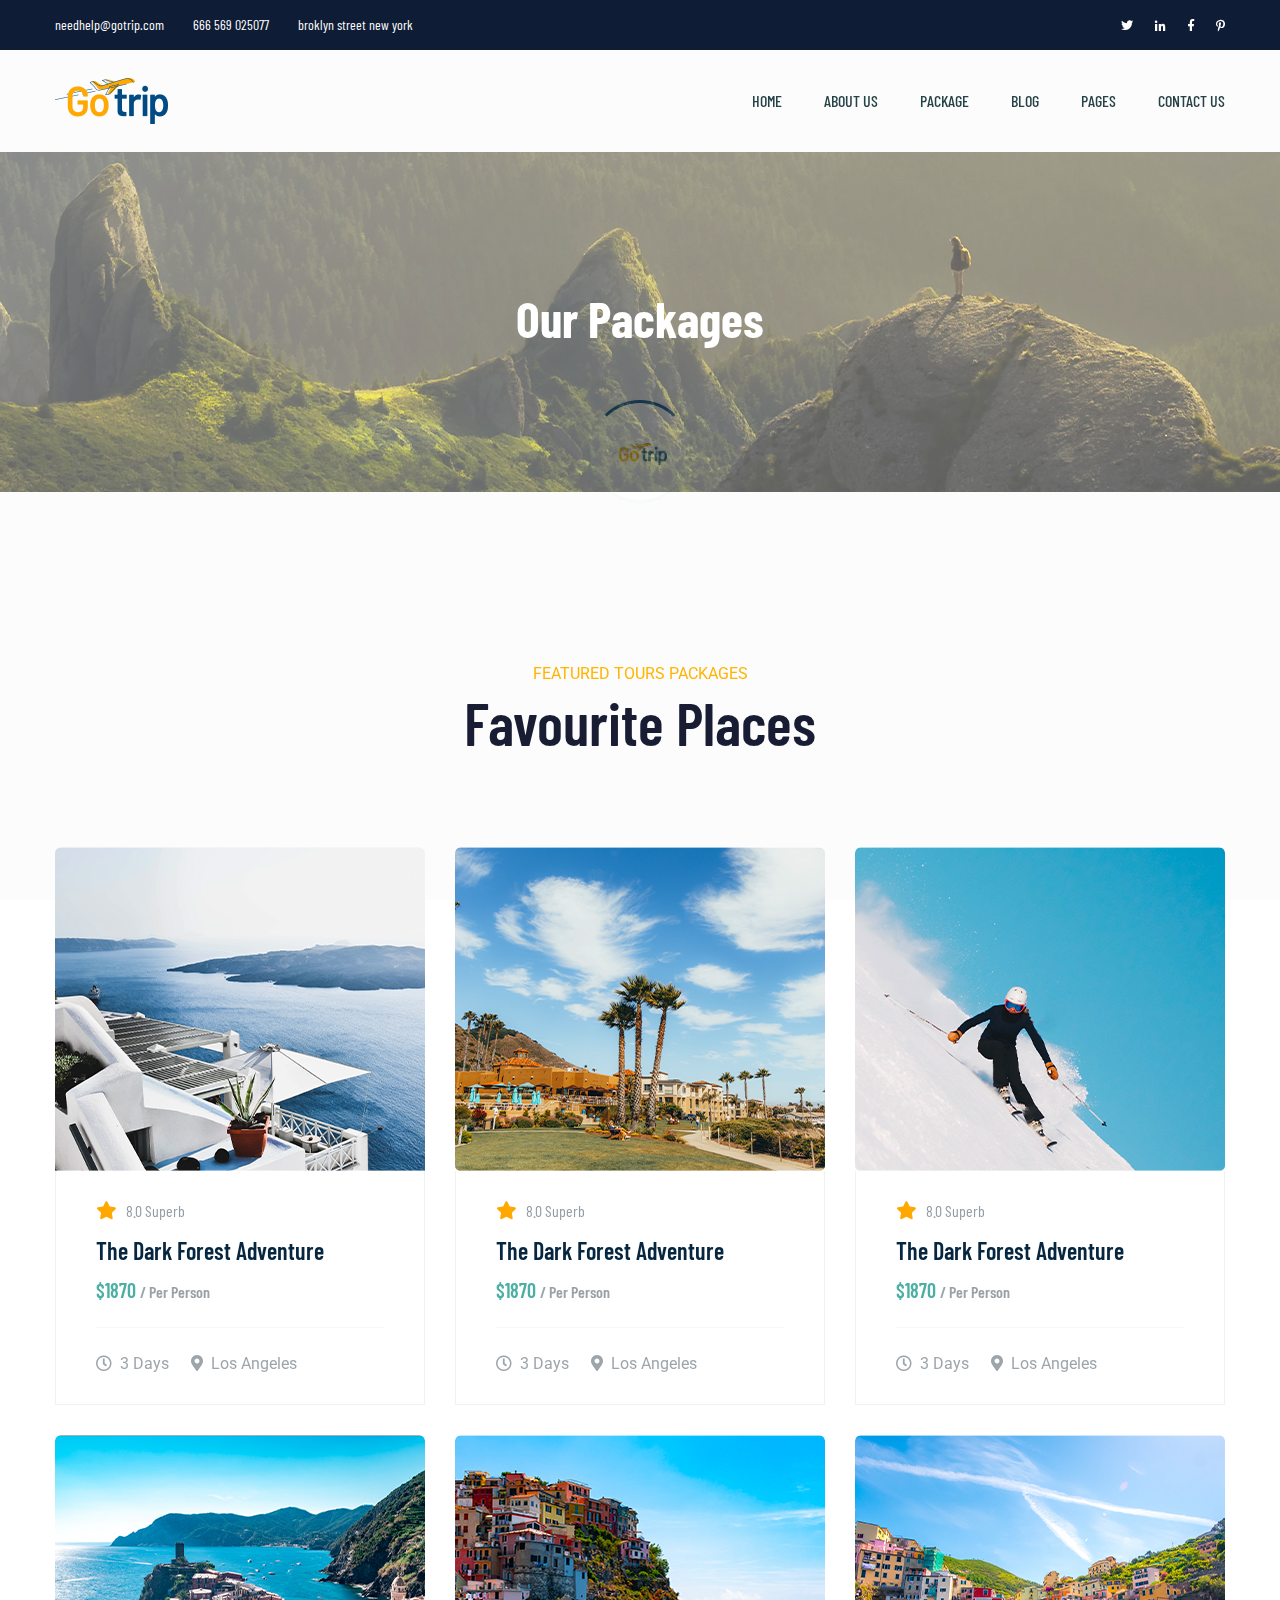
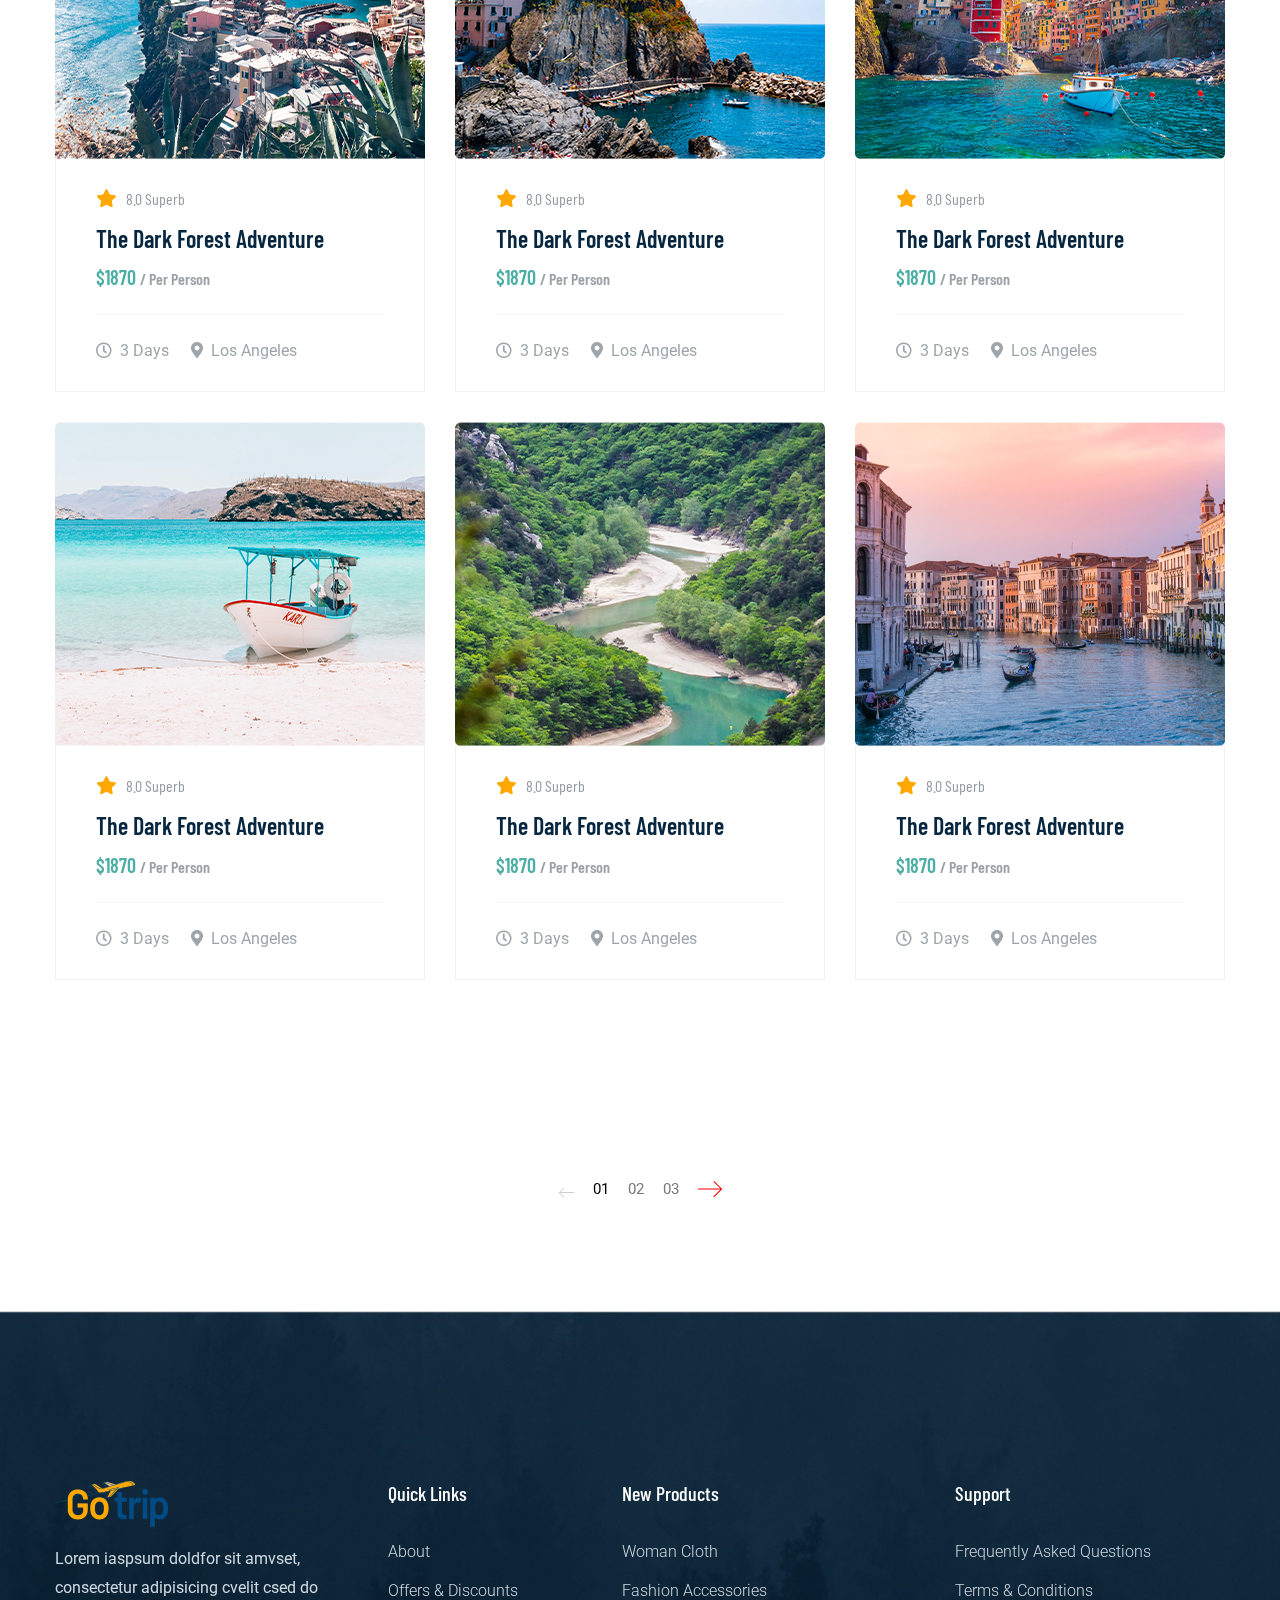
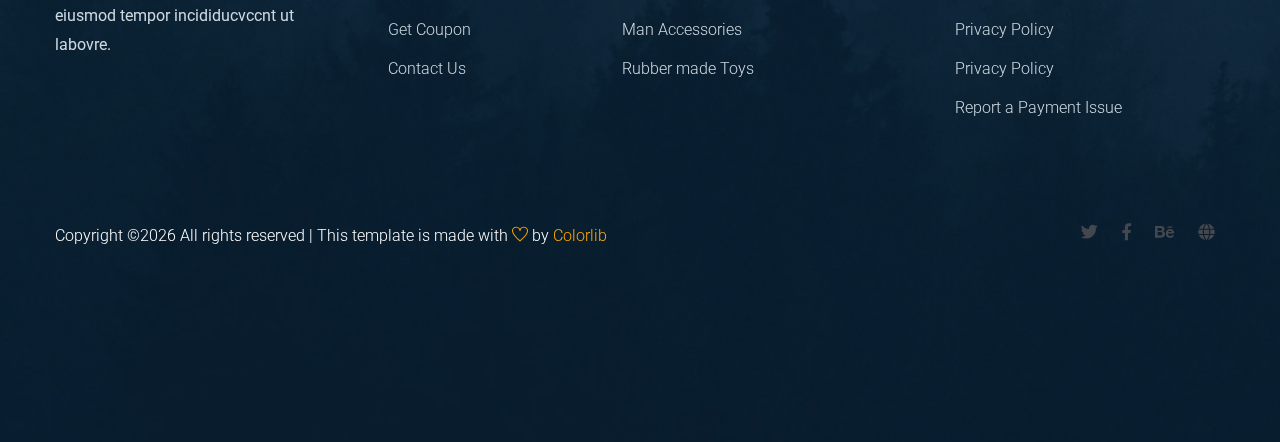
==== actualite.html @ 781053e3 "premiere ligne de code" ====
<!doctype html>
<html class="no-js" lang="zxx">
    <head>
        <meta charset="utf-8">
        <meta http-equiv="x-ua-compatible" content="ie=edge">
        <title>Travel HTML-5 Template </title>
        <meta name="description" content="">
        <meta name="viewport" content="width=device-width, initial-scale=1">
        <link rel="manifest" href="site.webmanifest">
		<link rel="shortcut icon" type="image/x-icon" href="assets/img/favicon.ico">

		<!-- CSS here -->
            <link rel="stylesheet" href="assets/css/bootstrap.min.css">
            <link rel="stylesheet" href="assets/css/owl.carousel.min.css">
            <link rel="stylesheet" href="assets/css/flaticon.css">
            <link rel="stylesheet" href="assets/css/slicknav.css">
            <link rel="stylesheet" href="assets/css/animate.min.css">
            <link rel="stylesheet" href="assets/css/magnific-popup.css">
            <link rel="stylesheet" href="assets/css/fontawesome-all.min.css">
            <link rel="stylesheet" href="assets/css/themify-icons.css">
            <link rel="stylesheet" href="assets/css/slick.css">
            <link rel="stylesheet" href="assets/css/nice-select.css">
            <link rel="stylesheet" href="assets/css/style.css">
   </head>

   <body>
    <!-- Preloader Start -->
    <div id="preloader-active">
        <div class="preloader d-flex align-items-center justify-content-center">
            <div class="preloader-inner position-relative">
                <div class="preloader-circle"></div>
                <div class="preloader-img pere-text">
                    <img src="assets/img/logo/logo.png" alt="">
                </div>
            </div>
        </div>
    </div>
    <!-- Preloader Start -->
    <header>
        <!-- Header Start -->
       <div class="header-area">
            <div class="main-header ">
                <div class="header-top top-bg d-none d-lg-block">
                   <div class="container">
                    <div class="row justify-content-between align-items-center">
                        <div class="col-lg-8">
                            <div class="header-info-left">
                                <ul>                          
                                    <li>needhelp@gotrip.com</li>
                                    <li>666 569 025077</li>
                                    <li>broklyn street new york</li>
                                </ul>
                            </div>
                        </div>
                        <div class="col-lg-4">
                            <div class="header-info-right f-right">
                                <ul class="header-social">    
                                    <li><a href="#"><i class="fab fa-twitter"></i></a></li>
                                    <li><a href="#"><i class="fab fa-linkedin-in"></i></a></li>
                                    <li><a href="#"><i class="fab fa-facebook-f"></i></a></li>
                                   <li> <a href="#"><i class="fab fa-pinterest-p"></i></a></li>
                                </ul>
                            </div>
                        </div>
                       </div>
                   </div>
                </div>
               <div class="header-bottom  header-sticky">
                    <div class="container">
                        <div class="row align-items-center">
                            <!-- Logo -->
                            <div class="col-xl-2 col-lg-2 col-md-1">
                                <div class="logo">
                                  <a href="index.html"><img src="assets/img/logo/logo.png" alt=""></a>
                                </div>
                            </div>
                            <div class="col-xl-10 col-lg-10 col-md-10">
                                <!-- Main-menu -->
                                <div class="main-menu f-right d-none d-lg-block">
                                    <nav>               
                                        <ul id="navigation">                                                                                                                                     
                                            <li><a href="index.html">Home</a></li>
                                            <li><a href="about.html">About US</a></li>
                                            <li><a href="packages.html">Package</a></li>
                                            <li><a href="blog.html">Blog</a>
                                                <ul class="submenu">
                                                    <li><a href="blog.html">Blog</a></li>
                                                    <li><a href="single-blog.html">Blog Details</a></li>
                                                </ul>
                                            </li>
                                            <li><a href="#">Pages</a>
                                                <ul class="submenu">
                                                    <li><a href="elements.html">Element</a></li>
                                                </ul>
                                            </li>
                                            <li><a href="contact.html">Contact Us</a></li>
                                        </ul>
                                    </nav>
                                </div>
                            </div>
                            <!-- Mobile Menu -->
                            <div class="col-12">
                                <div class="mobile_menu d-block d-lg-none"></div>
                            </div>
                        </div>
                    </div>
               </div>
            </div>
       </div>
        <!-- Header End -->
    </header>

    <main>
        <!-- slider Area Start-->
        <div class="slider-area ">
            <!-- Mobile Menu -->
            <div class="single-slider slider-height2 d-flex align-items-center" data-background="assets/img/hero/contact_hero.jpg">
                <div class="container">
                    <div class="row">
                        <div class="col-xl-12">
                            <div class="hero-cap text-center">
                                <h2>Our Packages</h2>
                            </div>
                        </div>
                    </div>
                </div>
            </div>
        </div>
        <!-- slider Area End-->

        <!-- Favourite Places Start -->
        <div class="favourite-place place-padding">
            <div class="container">
                <!-- Section Tittle -->
                <div class="row">
                    <div class="col-lg-12">
                        <div class="section-tittle text-center">
                            <span>FEATURED TOURS Packages</span>
                            <h2>Favourite Places</h2>
                        </div>
                    </div>
                </div>
                <div class="row">
                    <div class="col-xl-4 col-lg-4 col-md-6">
                        <div class="single-place mb-30">
                            <div class="place-img">
                                <img src="assets/img/service/services1.jpg" alt="">
                            </div>
                            <div class="place-cap">
                                <div class="place-cap-top">
                                    <span><i class="fas fa-star"></i><span>8.0 Superb</span> </span>
                                    <h3><a href="#">The Dark Forest Adventure</a></h3>
                                    <p class="dolor">$1870 <span>/ Per Person</span></p>
                                </div>
                                <div class="place-cap-bottom">
                                    <ul>
                                        <li><i class="far fa-clock"></i>3 Days</li>
                                        <li><i class="fas fa-map-marker-alt"></i>Los Angeles</li>
                                    </ul>
                                </div>
                            </div>
                        </div>
                    </div>
                    <div class="col-xl-4 col-lg-4 col-md-6">
                        <div class="single-place mb-30">
                            <div class="place-img">
                                <img src="assets/img/service/services2.jpg" alt="">
                            </div>
                            <div class="place-cap">
                                <div class="place-cap-top">
                                    <span><i class="fas fa-star"></i><span>8.0 Superb</span> </span>
                                    <h3><a href="#">The Dark Forest Adventure</a></h3>
                                    <p class="dolor">$1870 <span>/ Per Person</span></p>
                                </div>
                                <div class="place-cap-bottom">
                                    <ul>
                                        <li><i class="far fa-clock"></i>3 Days</li>
                                        <li><i class="fas fa-map-marker-alt"></i>Los Angeles</li>
                                    </ul>
                                </div>
                            </div>
                        </div>
                    </div>
                    <div class="col-xl-4 col-lg-4 col-md-6">
                        <div class="single-place mb-30">
                            <div class="place-img">
                                <img src="assets/img/service/services3.jpg" alt="">
                            </div>
                            <div class="place-cap">
                                <div class="place-cap-top">
                                    <span><i class="fas fa-star"></i><span>8.0 Superb</span> </span>
                                    <h3><a href="#">The Dark Forest Adventure</a></h3>
                                    <p class="dolor">$1870 <span>/ Per Person</span></p>
                                </div>
                                <div class="place-cap-bottom">
                                    <ul>
                                        <li><i class="far fa-clock"></i>3 Days</li>
                                        <li><i class="fas fa-map-marker-alt"></i>Los Angeles</li>
                                    </ul>
                                </div>
                            </div>
                        </div>
                    </div>
                    <div class="col-xl-4 col-lg-4 col-md-6">
                        <div class="single-place mb-30">
                            <div class="place-img">
                                <img src="assets/img/service/services4.jpg" alt="">
                            </div>
                            <div class="place-cap">
                                <div class="place-cap-top">
                                    <span><i class="fas fa-star"></i><span>8.0 Superb</span> </span>
                                    <h3><a href="#">The Dark Forest Adventure</a></h3>
                                    <p class="dolor">$1870 <span>/ Per Person</span></p>
                                </div>
                                <div class="place-cap-bottom">
                                    <ul>
                                        <li><i class="far fa-clock"></i>3 Days</li>
                                        <li><i class="fas fa-map-marker-alt"></i>Los Angeles</li>
                                    </ul>
                                </div>
                            </div>
                        </div>
                    </div>
                    <div class="col-xl-4 col-lg-4 col-md-6">
                        <div class="single-place mb-30">
                            <div class="place-img">
                                <img src="assets/img/service/services5.jpg" alt="">
                            </div>
                            <div class="place-cap">
                                <div class="place-cap-top">
                                    <span><i class="fas fa-star"></i><span>8.0 Superb</span> </span>
                                    <h3><a href="#">The Dark Forest Adventure</a></h3>
                                    <p class="dolor">$1870 <span>/ Per Person</span></p>
                                </div>
                                <div class="place-cap-bottom">
                                    <ul>
                                        <li><i class="far fa-clock"></i>3 Days</li>
                                        <li><i class="fas fa-map-marker-alt"></i>Los Angeles</li>
                                    </ul>
                                </div>
                            </div>
                        </div>
                    </div>
                    <div class="col-xl-4 col-lg-4 col-md-6">
                        <div class="single-place mb-30">
                            <div class="place-img">
                                <img src="assets/img/service/services6.jpg" alt="">
                            </div>
                            <div class="place-cap">
                                <div class="place-cap-top">
                                    <span><i class="fas fa-star"></i><span>8.0 Superb</span> </span>
                                    <h3><a href="#">The Dark Forest Adventure</a></h3>
                                    <p class="dolor">$1870 <span>/ Per Person</span></p>
                                </div>
                                <div class="place-cap-bottom">
                                    <ul>
                                        <li><i class="far fa-clock"></i>3 Days</li>
                                        <li><i class="fas fa-map-marker-alt"></i>Los Angeles</li>
                                    </ul>
                                </div>
                            </div>
                        </div>
                    </div>
                    <div class="col-xl-4 col-lg-4 col-md-6">
                        <div class="single-place mb-30">
                            <div class="place-img">
                                <img src="assets/img/service/services7.jpg" alt="">
                            </div>
                            <div class="place-cap">
                                <div class="place-cap-top">
                                    <span><i class="fas fa-star"></i><span>8.0 Superb</span> </span>
                                    <h3><a href="#">The Dark Forest Adventure</a></h3>
                                    <p class="dolor">$1870 <span>/ Per Person</span></p>
                                </div>
                                <div class="place-cap-bottom">
                                    <ul>
                                        <li><i class="far fa-clock"></i>3 Days</li>
                                        <li><i class="fas fa-map-marker-alt"></i>Los Angeles</li>
                                    </ul>
                                </div>
                            </div>
                        </div>
                    </div>
                    <div class="col-xl-4 col-lg-4 col-md-6">
                        <div class="single-place mb-30">
                            <div class="place-img">
                                <img src="assets/img/service/services8.jpg" alt="">
                            </div>
                            <div class="place-cap">
                                <div class="place-cap-top">
                                    <span><i class="fas fa-star"></i><span>8.0 Superb</span> </span>
                                    <h3><a href="#">The Dark Forest Adventure</a></h3>
                                    <p class="dolor">$1870 <span>/ Per Person</span></p>
                                </div>
                                <div class="place-cap-bottom">
                                    <ul>
                                        <li><i class="far fa-clock"></i>3 Days</li>
                                        <li><i class="fas fa-map-marker-alt"></i>Los Angeles</li>
                                    </ul>
                                </div>
                            </div>
                        </div>
                    </div>
                    <div class="col-xl-4 col-lg-4 col-md-6">
                        <div class="single-place mb-30">
                            <div class="place-img">
                                <img src="assets/img/service/services9.jpg" alt="">
                            </div>
                            <div class="place-cap">
                                <div class="place-cap-top">
                                    <span><i class="fas fa-star"></i><span>8.0 Superb</span> </span>
                                    <h3><a href="#">The Dark Forest Adventure</a></h3>
                                    <p class="dolor">$1870 <span>/ Per Person</span></p>
                                </div>
                                <div class="place-cap-bottom">
                                    <ul>
                                        <li><i class="far fa-clock"></i>3 Days</li>
                                        <li><i class="fas fa-map-marker-alt"></i>Los Angeles</li>
                                    </ul>
                                </div>
                            </div>
                        </div>
                    </div>
                </div>
            </div>
        </div>
        <!-- Favourite Places End -->

        <!-- Pagination-area Start -->
        <div class="pagination-area pb-100 text-center">
            <div class="container">
                <div class="row">
                    <div class="col-xl-12">
                        <div class="single-wrap d-flex justify-content-center">
                            <nav aria-label="Page navigation example">
                                <ul class="pagination justify-content-start">
                                  <li class="page-item"><a class="page-link" href="#"><span class="flaticon-arrow roted left-arrow"></span></a></li>
                                    <li class="page-item active"><a class="page-link" href="#">01</a></li>
                                    <li class="page-item"><a class="page-link" href="#">02</a></li>
                                    <li class="page-item"><a class="page-link" href="#">03</a></li>
                                  <li class="page-item"><a class="page-link" href="#"><span class="flaticon-arrow right-arrow"></span></a></li>
                                </ul>
                              </nav>
                        </div>
                    </div>
                </div>
            </div>
        </div>
        <!-- Pagination-area End -->
    </main>
    <footer>
        
        <!-- Footer Start-->
        <div class="footer-area footer-padding footer-bg" data-background="assets/img/service/footer_bg.jpg">
            <div class="container">
                <div class="row d-flex justify-content-between">
                    <div class="col-xl-3 col-lg-3 col-md-5 col-sm-6">
                       <div class="single-footer-caption mb-50">
                         <div class="single-footer-caption mb-30">
                              <!-- logo -->
                             <div class="footer-logo">
                                 <a href="index.html"><img src="assets/img/logo/logo2_footer.png" alt=""></a>
                             </div>
                             <div class="footer-tittle">
                                 <div class="footer-pera">
                                     <p>Lorem iaspsum doldfor sit amvset, consectetur adipisicing cvelit csed do eiusmod tempor incididucvccnt ut labovre.</p>
                                </div>
                             </div>
                         </div>
                       </div>
                    </div>
                    <div class="col-xl-2 col-lg-3 col-md-3 col-sm-5">
                        <div class="single-footer-caption mb-50">
                            <div class="footer-tittle">
                                <h4>Quick Links</h4>
                                <ul>
                                    <li><a href="#">About</a></li>
                                    <li><a href="#"> Offers & Discounts</a></li>
                                    <li><a href="#"> Get Coupon</a></li>
                                    <li><a href="#">  Contact Us</a></li>
                                </ul>
                            </div>
                        </div>
                    </div>
                    <div class="col-xl-3 col-lg-3 col-md-4 col-sm-7">
                        <div class="single-footer-caption mb-50">
                            <div class="footer-tittle">
                                <h4>New Products</h4>
                                <ul>
                                    <li><a href="#">Woman Cloth</a></li>
                                    <li><a href="#">Fashion Accessories</a></li>
                                    <li><a href="#"> Man Accessories</a></li>
                                    <li><a href="#"> Rubber made Toys</a></li>
                                </ul>
                            </div>
                        </div>
                    </div>
                    <div class="col-xl-3 col-lg-3 col-md-5 col-sm-7">
                        <div class="single-footer-caption mb-50">
                            <div class="footer-tittle">
                                <h4>Support</h4>
                                <ul>
                                 <li><a href="#">Frequently Asked Questions</a></li>
                                 <li><a href="#">Terms & Conditions</a></li>
                                 <li><a href="#">Privacy Policy</a></li>
                                 <li><a href="#">Privacy Policy</a></li>
                                 <li><a href="#">Report a Payment Issue</a></li>
                             </ul>
                            </div>
                        </div>
                    </div>
                </div>
                <!-- Footer bottom -->
                <div class="row pt-padding">
                 <div class="col-xl-7 col-lg-7 col-md-7">
                    <div class="footer-copy-right">
                         <p><!-- Link back to Colorlib can't be removed. Template is licensed under CC BY 3.0. -->
  Copyright &copy;<script>document.write(new Date().getFullYear());</script> All rights reserved | This template is made with <i class="ti-heart" aria-hidden="true"></i> by <a href="https://colorlib.com" target="_blank">Colorlib</a>
  <!-- Link back to Colorlib can't be removed. Template is licensed under CC BY 3.0. --></p>
                    </div>
                 </div>
                  <div class="col-xl-5 col-lg-5 col-md-5">
                        <!-- social -->
                        <div class="footer-social f-right">
                            <a href="#"><i class="fab fa-twitter"></i></a>
                            <a href="#"><i class="fab fa-facebook-f"></i></a>
                            <a href="#"><i class="fab fa-behance"></i></a>
                            <a href="#"><i class="fas fa-globe"></i></a>
                        </div>
                 </div>
             </div>
            </div>
        </div>
        <!-- Footer End-->
 
    </footer>

	<!-- JS here -->
	
		<!-- All JS Custom Plugins Link Here here -->
        <script src="./assets/js/vendor/modernizr-3.5.0.min.js"></script>
		
		<!-- Jquery, Popper, Bootstrap -->
		<script src="./assets/js/vendor/jquery-1.12.4.min.js"></script>
        <script src="./assets/js/popper.min.js"></script>
        <script src="./assets/js/bootstrap.min.js"></script>
	    <!-- Jquery Mobile Menu -->
        <script src="./assets/js/jquery.slicknav.min.js"></script>

		<!-- Jquery Slick , Owl-Carousel Plugins -->
        <script src="./assets/js/owl.carousel.min.js"></script>
        <script src="./assets/js/slick.min.js"></script>
		<!-- One Page, Animated-HeadLin -->
        <script src="./assets/js/wow.min.js"></script>
		<script src="./assets/js/animated.headline.js"></script>
        <script src="./assets/js/jquery.magnific-popup.js"></script>

		<!-- Scrollup, nice-select, sticky -->
        <script src="./assets/js/jquery.scrollUp.min.js"></script>
        <script src="./assets/js/jquery.nice-select.min.js"></script>
		<script src="./assets/js/jquery.sticky.js"></script>
        
        <!-- contact js -->
        <script src="./assets/js/contact.js"></script>
        <script src="./assets/js/jquery.form.js"></script>
        <script src="./assets/js/jquery.validate.min.js"></script>
        <script src="./assets/js/mail-script.js"></script>
        <script src="./assets/js/jquery.ajaxchimp.min.js"></script>
        
		<!-- Jquery Plugins, main Jquery -->	
        <script src="./assets/js/plugins.js"></script>
        <script src="./assets/js/main.js"></script>
        
    </body>
</html>
---- assets/css/flaticon.css ----
/*
  	Flaticon icon font: Flaticon
  	Creation date: 24/02/2020 10:25
  	*/

@font-face {
  font-family: "Flaticon";
  src: url("../fonts/Flaticon.eot");
  src: url("../fonts/Flaticon.eot?#iefix") format("embedded-opentype"),
       url("../fonts/Flaticon.woff2") format("woff2"),
       url("../fonts/Flaticon.woff") format("woff"),
       url("../fonts/Flaticon.ttf") format("truetype"),
       url("../fonts/Flaticon.svg#Flaticon") format("svg");
  font-weight: normal;
  font-style: normal;
}

@media screen and (-webkit-min-device-pixel-ratio:0) {
  @font-face {
    font-family: "Flaticon";
    src: url("../fonts/Flaticon.svg#Flaticon") format("svg");
  }
}

[class^="flaticon-"]:before, [class*=" flaticon-"]:before,
[class^="flaticon-"]:after, [class*=" flaticon-"]:after {   
  font-family: Flaticon;
font-style: normal;

}

.flaticon-tour:before { content: "\f100"; }
.flaticon-pay:before { content: "\f101"; }
.flaticon-experience:before { content: "\f102"; }
.flaticon-good:before { content: "\f103"; }
.flaticon-quote:before { content: "\f104"; }
.flaticon-arrow:before { content: "\f105"; }
---- assets/css/themify-icons.css ----
@font-face {
	font-family: 'themify';
	src:url('../fonts/themify.eot?-fvbane');


	src:url('../fonts/themify.eot?#iefix-fvbane') format('embedded-opentype'),
		url('../fonts/themify.woff?-fvbane') format('woff'),
		url('../fonts/themify.ttf?-fvbane') format('truetype'),
		url('../fonts/themify.svg?-fvbane#themify') format('svg');
	font-weight: normal;
	font-style: normal;
}

[class^="ti-"], [class*=" ti-"] {
	font-family: 'themify';
	speak: none;
	font-style: normal;
	font-weight: normal;
	font-variant: normal;
	text-transform: none;
	line-height: 1;

	/* Better Font Rendering =========== */
	-webkit-font-smoothing: antialiased;
	-moz-osx-font-smoothing: grayscale;
}

.ti-wand:before {
	content: "\e600";
}
.ti-volume:before {
	content: "\e601";
}
.ti-user:before {
	content: "\e602";
}
.ti-unlock:before {
	content: "\e603";
}
.ti-unlink:before {
	content: "\e604";
}
.ti-trash:before {
	content: "\e605";
}
.ti-thought:before {
	content: "\e606";
}
.ti-target:before {
	content: "\e607";
}
.ti-tag:before {
	content: "\e608";
}
.ti-tablet:before {
	content: "\e609";
}
.ti-star:before {
	content: "\e60a";
}
.ti-spray:before {
	content: "\e60b";
}
.ti-signal:before {
	content: "\e60c";
}
.ti-shopping-cart:before {
	content: "\e60d";
}
.ti-shopping-cart-full:before {
	content: "\e60e";
}
.ti-settings:before {
	content: "\e60f";
}
.ti-search:before {
	content: "\e610";
}
.ti-zoom-in:before {
	content: "\e611";
}
.ti-zoom-out:before {
	content: "\e612";
}
.ti-cut:before {
	content: "\e613";
}
.ti-ruler:before {
	content: "\e614";
}
.ti-ruler-pencil:before {
	content: "\e615";
}
.ti-ruler-alt:before {
	content: "\e616";
}
.ti-bookmark:before {
	content: "\e617";
}
.ti-bookmark-alt:before {
	content: "\e618";
}
.ti-reload:before {
	content: "\e619";
}
.ti-plus:before {
	content: "\e61a";
}
.ti-pin:before {
	content: "\e61b";
}
.ti-pencil:before {
	content: "\e61c";
}
.ti-pencil-alt:before {
	content: "\e61d";
}
.ti-paint-roller:before {
	content: "\e61e";
}
.ti-paint-bucket:before {
	content: "\e61f";
}
.ti-na:before {
	content: "\e620";
}
.ti-mobile:before {
	content: "\e621";
}
.ti-minus:before {
	content: "\e622";
}
.ti-medall:before {
	content: "\e623";
}
.ti-medall-alt:before {
	content: "\e624";
}
.ti-marker:before {
	content: "\e625";
}
.ti-marker-alt:before {
	content: "\e626";
}
.ti-arrow-up:before {
	content: "\e627";
}
.ti-arrow-right:before {
	content: "\e628";
}
.ti-arrow-left:before {
	content: "\e629";
}
.ti-arrow-down:before {
	content: "\e62a";
}
.ti-lock:before {
	content: "\e62b";
}
.ti-location-arrow:before {
	content: "\e62c";
}
.ti-link:before {
	content: "\e62d";
}
.ti-layout:before {
	content: "\e62e";
}
.ti-layers:before {
	content: "\e62f";
}
.ti-layers-alt:before {
	content: "\e630";
}
.ti-key:before {
	content: "\e631";
}
.ti-import:before {
	content: "\e632";
}
.ti-image:before {
	content: "\e633";
}
.ti-heart:before {
	content: "\e634";
}
.ti-heart-broken:before {
	content: "\e635";
}
.ti-hand-stop:before {
	content: "\e636";
}
.ti-hand-open:before {
	content: "\e637";
}
.ti-hand-drag:before {
	content: "\e638";
}
.ti-folder:before {
	content: "\e639";
}
.ti-flag:before {
	content: "\e63a";
}
.ti-flag-alt:before {
	content: "\e63b";
}
.ti-flag-alt-2:before {
	content: "\e63c";
}
.ti-eye:before {
	content: "\e63d";
}
.ti-export:before {
	content: "\e63e";
}
.ti-exchange-vertical:before {
	content: "\e63f";
}
.ti-desktop:before {
	content: "\e640";
}
.ti-cup:before {
	content: "\e641";
}
.ti-crown:before {
	content: "\e642";
}
.ti-comments:before {
	content: "\e643";
}
.ti-comment:before {
	content: "\e644";
}
.ti-comment-alt:before {
	content: "\e645";
}
.ti-close:before {
	content: "\e646";
}
.ti-clip:before {
	content: "\e647";
}
.ti-angle-up:before {
	content: "\e648";
}
.ti-angle-right:before {
	content: "\e649";
}
.ti-angle-left:before {
	content: "\e64a";
}
.ti-angle-down:before {
	content: "\e64b";
}
.ti-check:before {
	content: "\e64c";
}
.ti-check-box:before {
	content: "\e64d";
}
.ti-camera:before {
	content: "\e64e";
}
.ti-announcement:before {
	content: "\e64f";
}
.ti-brush:before {
	content: "\e650";
}
.ti-briefcase:before {
	content: "\e651";
}
.ti-bolt:before {
	content: "\e652";
}
.ti-bolt-alt:before {
	content: "\e653";
}
.ti-blackboard:before {
	content: "\e654";
}
.ti-bag:before {
	content: "\e655";
}
.ti-move:before {
	content: "\e656";
}
.ti-arrows-vertical:before {
	content: "\e657";
}
.ti-arrows-horizontal:before {
	content: "\e658";
}
.ti-fullscreen:before {
	content: "\e659";
}
.ti-arrow-top-right:before {
	content: "\e65a";
}
.ti-arrow-top-left:before {
	content: "\e65b";
}
.ti-arrow-circle-up:before {
	content: "\e65c";
}
.ti-arrow-circle-right:before {
	content: "\e65d";
}
.ti-arrow-circle-left:before {
	content: "\e65e";
}
.ti-arrow-circle-down:before {
	content: "\e65f";
}
.ti-angle-double-up:before {
	content: "\e660";
}
.ti-angle-double-right:before {
	content: "\e661";
}
.ti-angle-double-left:before {
	content: "\e662";
}
.ti-angle-double-down:before {
	content: "\e663";
}
.ti-zip:before {
	content: "\e664";
}
.ti-world:before {
	content: "\e665";
}
.ti-wheelchair:before {
	content: "\e666";
}
.ti-view-list:before {
	content: "\e667";
}
.ti-view-list-alt:before {
	content: "\e668";
}
.ti-view-grid:before {
	content: "\e669";
}
.ti-uppercase:before {
	content: "\e66a";
}
.ti-upload:before {
	content: "\e66b";
}
.ti-underline:before {
	content: "\e66c";
}
.ti-truck:before {
	content: "\e66d";
}
.ti-timer:before {
	content: "\e66e";
}
.ti-ticket:before {
	content: "\e66f";
}
.ti-thumb-up:before {
	content: "\e670";
}
.ti-thumb-down:before {
	content: "\e671";
}
.ti-text:before {
	content: "\e672";
}
.ti-stats-up:before {
	content: "\e673";
}
.ti-stats-down:before {
	content: "\e674";
}
.ti-split-v:before {
	content: "\e675";
}
.ti-split-h:before {
	content: "\e676";
}
.ti-smallcap:before {
	content: "\e677";
}
.ti-shine:before {
	content: "\e678";
}
.ti-shift-right:before {
	content: "\e679";
}
.ti-shift-left:before {
	content: "\e67a";
}
.ti-shield:before {
	content: "\e67b";
}
.ti-notepad:before {
	content: "\e67c";
}
.ti-server:before {
	content: "\e67d";
}
.ti-quote-right:before {
	content: "\e67e";
}
.ti-quote-left:before {
	content: "\e67f";
}
.ti-pulse:before {
	content: "\e680";
}
.ti-printer:before {
	content: "\e681";
}
.ti-power-off:before {
	content: "\e682";
}
.ti-plug:before {
	content: "\e683";
}
.ti-pie-chart:before {
	content: "\e684";
}
.ti-paragraph:before {
	content: "\e685";
}
.ti-panel:before {
	content: "\e686";
}
.ti-package:before {
	content: "\e687";
}
.ti-music:before {
	content: "\e688";
}
.ti-music-alt:before {
	content: "\e689";
}
.ti-mouse:before {
	content: "\e68a";
}
.ti-mouse-alt:before {
	content: "\e68b";
}
.ti-money:before {
	content: "\e68c";
}
.ti-microphone:before {
	content: "\e68d";
}
.ti-menu:before {
	content: "\e68e";
}
.ti-menu-alt:before {
	content: "\e68f";
}
.ti-map:before {
	content: "\e690";
}
.ti-map-alt:before {
	content: "\e691";
}
.ti-loop:before {
	content: "\e692";
}
.ti-location-pin:before {
	content: "\e693";
}
.ti-list:before {
	content: "\e694";
}
.ti-light-bulb:before {
	content: "\e695";
}
.ti-Italic:before {
	content: "\e696";
}
.ti-info:before {
	content: "\e697";
}
.ti-infinite:before {
	content: "\e698";
}
.ti-id-badge:before {
	content: "\e699";
}
.ti-hummer:before {
	content: "\e69a";
}
.ti-home:before {
	content: "\e69b";
}
.ti-help:before {
	content: "\e69c";
}
.ti-headphone:before {
	content: "\e69d";
}
.ti-harddrives:before {
	content: "\e69e";
}
.ti-harddrive:before {
	content: "\e69f";
}
.ti-gift:before {
	content: "\e6a0";
}
.ti-game:before {
	content: "\e6a1";
}
.ti-filter:before {
	content: "\e6a2";
}
.ti-files:before {
	content: "\e6a3";
}
.ti-file:before {
	content: "\e6a4";
}
.ti-eraser:before {
	content: "\e6a5";
}
.ti-envelope:before {
	content: "\e6a6";
}
.ti-download:before {
	content: "\e6a7";
}
.ti-direction:before {
	content: "\e6a8";
}
.ti-direction-alt:before {
	content: "\e6a9";
}
.ti-dashboard:before {
	content: "\e6aa";
}
.ti-control-stop:before {
	content: "\e6ab";
}
.ti-control-shuffle:before {
	content: "\e6ac";
}
.ti-control-play:before {
	content: "\e6ad";
}
.ti-control-pause:before {
	content: "\e6ae";
}
.ti-control-forward:before {
	content: "\e6af";
}
.ti-control-backward:before {
	content: "\e6b0";
}
.ti-cloud:before {
	content: "\e6b1";
}
.ti-cloud-up:before {
	content: "\e6b2";
}
.ti-cloud-down:before {
	content: "\e6b3";
}
.ti-clipboard:before {
	content: "\e6b4";
}
.ti-car:before {
	content: "\e6b5";
}
.ti-calendar:before {
	content: "\e6b6";
}
.ti-book:before {
	content: "\e6b7";
}
.ti-bell:before {
	content: "\e6b8";
}
.ti-basketball:before {
	content: "\e6b9";
}
.ti-bar-chart:before {
	content: "\e6ba";
}
.ti-bar-chart-alt:before {
	content: "\e6bb";
}
.ti-back-right:before {
	content: "\e6bc";
}
.ti-back-left:before {
	content: "\e6bd";
}
.ti-arrows-corner:before {
	content: "\e6be";
}
.ti-archive:before {
	content: "\e6bf";
}
.ti-anchor:before {
	content: "\e6c0";
}
.ti-align-right:before {
	content: "\e6c1";
}
.ti-align-left:before {
	content: "\e6c2";
}
.ti-align-justify:before {
	content: "\e6c3";
}
.ti-align-center:before {
	content: "\e6c4";
}
.ti-alert:before {
	content: "\e6c5";
}
.ti-alarm-clock:before {
	content: "\e6c6";
}
.ti-agenda:before {
	content: "\e6c7";
}
.ti-write:before {
	content: "\e6c8";
}
.ti-window:before {
	content: "\e6c9";
}
.ti-widgetized:before {
	content: "\e6ca";
}
.ti-widget:before {
	content: "\e6cb";
}
.ti-widget-alt:before {
	content: "\e6cc";
}
.ti-wallet:before {
	content: "\e6cd";
}
.ti-video-clapper:before {
	content: "\e6ce";
}
.ti-video-camera:before {
	content: "\e6cf";
}
.ti-vector:before {
	content: "\e6d0";
}
.ti-themify-logo:before {
	content: "\e6d1";
}
.ti-themify-favicon:before {
	content: "\e6d2";
}
.ti-themify-favicon-alt:before {
	content: "\e6d3";
}
.ti-support:before {
	content: "\e6d4";
}
.ti-stamp:before {
	content: "\e6d5";
}
.ti-split-v-alt:before {
	content: "\e6d6";
}
.ti-slice:before {
	content: "\e6d7";
}
.ti-shortcode:before {
	content: "\e6d8";
}
.ti-shift-right-alt:before {
	content: "\e6d9";
}
.ti-shift-left-alt:before {
	content: "\e6da";
}
.ti-ruler-alt-2:before {
	content: "\e6db";
}
.ti-receipt:before {
	content: "\e6dc";
}
.ti-pin2:before {
	content: "\e6dd";
}
.ti-pin-alt:before {
	content: "\e6de";
}
.ti-pencil-alt2:before {
	content: "\e6df";
}
.ti-palette:before {
	content: "\e6e0";
}
.ti-more:before {
	content: "\e6e1";
}
.ti-more-alt:before {
	content: "\e6e2";
}
.ti-microphone-alt:before {
	content: "\e6e3";
}
.ti-magnet:before {
	content: "\e6e4";
}
.ti-line-double:before {
	content: "\e6e5";
}
.ti-line-dotted:before {
	content: "\e6e6";
}
.ti-line-dashed:before {
	content: "\e6e7";
}
.ti-layout-width-full:before {
	content: "\e6e8";
}
.ti-layout-width-default:before {
	content: "\e6e9";
}
.ti-layout-width-default-alt:before {
	content: "\e6ea";
}
.ti-layout-tab:before {
	content: "\e6eb";
}
.ti-layout-tab-window:before {
	content: "\e6ec";
}
.ti-layout-tab-v:before {
	content: "\e6ed";
}
.ti-layout-tab-min:before {
	content: "\e6ee";
}
.ti-layout-slider:before {
	content: "\e6ef";
}
.ti-layout-slider-alt:before {
	content: "\e6f0";
}
.ti-layout-sidebar-right:before {
	content: "\e6f1";
}
.ti-layout-sidebar-none:before {
	content: "\e6f2";
}
.ti-layout-sidebar-left:before {
	content: "\e6f3";
}
.ti-layout-placeholder:before {
	content: "\e6f4";
}
.ti-layout-menu:before {
	content: "\e6f5";
}
.ti-layout-menu-v:before {
	content: "\e6f6";
}
.ti-layout-menu-separated:before {
	content: "\e6f7";
}
.ti-layout-menu-full:before {
	content: "\e6f8";
}
.ti-layout-media-right-alt:before {
	content: "\e6f9";
}
.ti-layout-media-right:before {
	content: "\e6fa";
}
.ti-layout-media-overlay:before {
	content: "\e6fb";
}
.ti-layout-media-overlay-alt:before {
	content: "\e6fc";
}
.ti-layout-media-overlay-alt-2:before {
	content: "\e6fd";
}
.ti-layout-media-left-alt:before {
	content: "\e6fe";
}
.ti-layout-media-left:before {
	content: "\e6ff";
}
.ti-layout-media-center-alt:before {
	content: "\e700";
}
.ti-layout-media-center:before {
	content: "\e701";
}
.ti-layout-list-thumb:before {
	content: "\e702";
}
.ti-layout-list-thumb-alt:before {
	content: "\e703";
}
.ti-layout-list-post:before {
	content: "\e704";
}
.ti-layout-list-large-image:before {
	content: "\e705";
}
.ti-layout-line-solid:before {
	content: "\e706";
}
.ti-layout-grid4:before {
	content: "\e707";
}
.ti-layout-grid3:before {
	content: "\e708";
}
.ti-layout-grid2:before {
	content: "\e709";
}
.ti-layout-grid2-thumb:before {
	content: "\e70a";
}
.ti-layout-cta-right:before {
	content: "\e70b";
}
.ti-layout-cta-left:before {
	content: "\e70c";
}
.ti-layout-cta-center:before {
	content: "\e70d";
}
.ti-layout-cta-btn-right:before {
	content: "\e70e";
}
.ti-layout-cta-btn-left:before {
	content: "\e70f";
}
.ti-layout-column4:before {
	content: "\e710";
}
.ti-layout-column3:before {
	content: "\e711";
}
.ti-layout-column2:before {
	content: "\e712";
}
.ti-layout-accordion-separated:before {
	content: "\e713";
}
.ti-layout-accordion-merged:before {
	content: "\e714";
}
.ti-layout-accordion-list:before {
	content: "\e715";
}
.ti-ink-pen:before {
	content: "\e716";
}
.ti-info-alt:before {
	content: "\e717";
}
.ti-help-alt:before {
	content: "\e718";
}
.ti-headphone-alt:before {
	content: "\e719";
}
.ti-hand-point-up:before {
	content: "\e71a";
}
.ti-hand-point-right:before {
	content: "\e71b";
}
.ti-hand-point-left:before {
	content: "\e71c";
}
.ti-hand-point-down:before {
	content: "\e71d";
}
.ti-gallery:before {
	content: "\e71e";
}
.ti-face-smile:before {
	content: "\e71f";
}
.ti-face-sad:before {
	content: "\e720";
}
.ti-credit-card:before {
	content: "\e721";
}
.ti-control-skip-forward:before {
	content: "\e722";
}
.ti-control-skip-backward:before {
	content: "\e723";
}
.ti-control-record:before {
	content: "\e724";
}
.ti-control-eject:before {
	content: "\e725";
}
.ti-comments-smiley:before {
	content: "\e726";
}
.ti-brush-alt:before {
	content: "\e727";
}
.ti-youtube:before {
	content: "\e728";
}
.ti-vimeo:before {
	content: "\e729";
}
.ti-twitter:before {
	content: "\e72a";
}
.ti-time:before {
	content: "\e72b";
}
.ti-tumblr:before {
	content: "\e72c";
}
.ti-skype:before {
	content: "\e72d";
}
.ti-share:before {
	content: "\e72e";
}
.ti-share-alt:before {
	content: "\e72f";
}
.ti-rocket:before {
	content: "\e730";
}
.ti-pinterest:before {
	content: "\e731";
}
.ti-new-window:before {
	content: "\e732";
}
.ti-microsoft:before {
	content: "\e733";
}
.ti-list-ol:before {
	content: "\e734";
}
.ti-linkedin:before {
	content: "\e735";
}
.ti-layout-sidebar-2:before {
	content: "\e736";
}
.ti-layout-grid4-alt:before {
	content: "\e737";
}
.ti-layout-grid3-alt:before {
	content: "\e738";
}
.ti-layout-grid2-alt:before {
	content: "\e739";
}
.ti-layout-column4-alt:before {
	content: "\e73a";
}
.ti-layout-column3-alt:before {
	content: "\e73b";
}
.ti-layout-column2-alt:before {
	content: "\e73c";
}
.ti-instagram:before {
	content: "\e73d";
}
.ti-google:before {
	content: "\e73e";
}
.ti-github:before {
	content: "\e73f";
}
.ti-flickr:before {
	content: "\e740";
}
.ti-facebook:before {
	content: "\e741";
}
.ti-dropbox:before {
	content: "\e742";
}
.ti-dribbble:before {
	content: "\e743";
}
.ti-apple:before {
	content: "\e744";
}
.ti-android:before {
	content: "\e745";
}
.ti-save:before {
	content: "\e746";
}
.ti-save-alt:before {
	content: "\e747";
}
.ti-yahoo:before {
	content: "\e748";
}
.ti-wordpress:before {
	content: "\e749";
}
.ti-vimeo-alt:before {
	content: "\e74a";
}
.ti-twitter-alt:before {
	content: "\e74b";
}
.ti-tumblr-alt:before {
	content: "\e74c";
}
.ti-trello:before {
	content: "\e74d";
}
.ti-stack-overflow:before {
	content: "\e74e";
}
.ti-soundcloud:before {
	content: "\e74f";
}
.ti-sharethis:before {
	content: "\e750";
}
.ti-sharethis-alt:before {
	content: "\e751";
}
.ti-reddit:before {
	content: "\e752";
}
.ti-pinterest-alt:before {
	content: "\e753";
}
.ti-microsoft-alt:before {
	content: "\e754";
}
.ti-linux:before {
	content: "\e755";
}
.ti-jsfiddle:before {
	content: "\e756";
}
.ti-joomla:before {
	content: "\e757";
}
.ti-html5:before {
	content: "\e758";
}
.ti-flickr-alt:before {
	content: "\e759";
}
.ti-email:before {
	content: "\e75a";
}
.ti-drupal:before {
	content: "\e75b";
}
.ti-dropbox-alt:before {
	content: "\e75c";
}
.ti-css3:before {
	content: "\e75d";
}
.ti-rss:before {
	content: "\e75e";
}
.ti-rss-alt:before {
	content: "\e75f";
}
---- assets/css/nice-select.css ----
.nice-select {
  -webkit-tap-highlight-color: transparent;
  background-color: #fff;
  border-radius: 5px;
  border: solid 1px #e8e8e8;
  box-sizing: border-box;
  clear: both;
  cursor: pointer;
  display: block;
  float: left;
  font-family: inherit;
  font-size: 14px;
  font-weight: normal;
  height: 42px;
  line-height: 40px;
  outline: none;
  padding-left: 18px;
  padding-right: 30px;
  position: relative;
  text-align: left !important;
  -webkit-transition: all 0.2s ease-in-out;
  transition: all 0.2s ease-in-out;
  -webkit-user-select: none;
     -moz-user-select: none;
      -ms-user-select: none;
          user-select: none;
  white-space: nowrap;
  width: auto; }
  .nice-select:hover {
    border-color: #dbdbdb; }
  .nice-select:active, .nice-select.open, .nice-select:focus {
    border-color: #999; }
  .nice-select:after {
    border-bottom: 2px solid #999;
    border-right: 2px solid #999;
    content: '';
    display: block;
    height: 5px;
    margin-top: -4px;
    pointer-events: none;
    position: absolute;
    right: 12px;
    top: 50%;
    -webkit-transform-origin: 66% 66%;
        -ms-transform-origin: 66% 66%;
            transform-origin: 66% 66%;
    -webkit-transform: rotate(45deg);
        -ms-transform: rotate(45deg);
            transform: rotate(45deg);
    -webkit-transition: all 0.15s ease-in-out;
    transition: all 0.15s ease-in-out;
    width: 5px; }
  .nice-select.open:after {
    -webkit-transform: rotate(-135deg);
        -ms-transform: rotate(-135deg);
            transform: rotate(-135deg); }
  .nice-select.open .list {
    opacity: 1;
    pointer-events: auto;
    -webkit-transform: scale(1) translateY(0);
        -ms-transform: scale(1) translateY(0);
            transform: scale(1) translateY(0); }
  .nice-select.disabled {
    border-color: #ededed;
    color: #999;
    pointer-events: none; }
    .nice-select.disabled:after {
      border-color: #cccccc; }
  .nice-select.wide {
    width: 100%; }
    .nice-select.wide .list {
      left: 0 !important;
      right: 0 !important; }
  .nice-select.right {
    float: right; }
    .nice-select.right .list {
      left: auto;
      right: 0; }
  .nice-select.small {
    font-size: 12px;
    height: 36px;
    line-height: 34px; }
    .nice-select.small:after {
      height: 4px;
      width: 4px; }
    .nice-select.small .option {
      line-height: 34px;
      min-height: 34px; }
  .nice-select .list {
    background-color: #fff;
    border-radius: 5px;
    box-shadow: 0 0 0 1px rgba(68, 68, 68, 0.11);
    box-sizing: border-box;
    margin-top: 4px;
    opacity: 0;
    overflow: hidden;
    padding: 0;
    pointer-events: none;
    position: absolute;
    top: 100%;
    left: 0;
    -webkit-transform-origin: 50% 0;
        -ms-transform-origin: 50% 0;
            transform-origin: 50% 0;
    -webkit-transform: scale(0.75) translateY(-21px);
        -ms-transform: scale(0.75) translateY(-21px);
            transform: scale(0.75) translateY(-21px);
    -webkit-transition: all 0.2s cubic-bezier(0.5, 0, 0, 1.25), opacity 0.15s ease-out;
    transition: all 0.2s cubic-bezier(0.5, 0, 0, 1.25), opacity 0.15s ease-out;
    z-index: 9; }
    .nice-select .list:hover .option:not(:hover) {
      background-color: transparent !important; }
  .nice-select .option {
    cursor: pointer;
    font-weight: 400;
    line-height: 40px;
    list-style: none;
    min-height: 40px;
    outline: none;
    padding-left: 18px;
    padding-right: 29px;
    text-align: left;
    -webkit-transition: all 0.2s;
    transition: all 0.2s; }
    .nice-select .option:hover, .nice-select .option.focus, .nice-select .option.selected.focus {
      background-color: #f6f6f6; }
    .nice-select .option.selected {
      font-weight: bold; }
    .nice-select .option.disabled {
      background-color: transparent;
      color: #999;
      cursor: default; }

.no-csspointerevents .nice-select .list {
  display: none; }

.no-csspointerevents .nice-select.open .list {
  display: block; }
---- assets/css/style.css ----
@import url("https://fonts.googleapis.com/css?family=Barlow+Condensed:200,300,400,500,600,700,800,900|Roboto:300,400,500,700,900|Satisfy&display=swap");.white-bg{background:#ffffff}.gray-bg{background:#f5f5f5}.gray-bg{background:#f7f7fd}.white-bg{background:#fff}.black-bg{background:#16161a}.theme-bg{background:#014b85}.brand-bg{background:#f1f4fa}.testimonial-bg{background:#f9fafc}.white-color{color:#fff}.black-color{color:#16161a}.theme-color{color:#014b85}.boxed-btn{background:#fff;color:#014b85 !important;display:inline-block;padding:18px 44px;font-family:"Barlow Condensed";font-size:14px;font-weight:400;border:0;border:1px solid #014b85;letter-spacing:3px;text-align:center;color:#014b85;text-transform:uppercase;cursor:pointer}.boxed-btn:hover{background:#014b85;color:#fff !important;border:1px solid #014b85}.boxed-btn:focus{outline:none}.boxed-btn.large-width{width:220px}[data-overlay]{position:relative;background-size:cover;background-repeat:no-repeat;background-position:center center}[data-overlay]::before{position:absolute;left:0;top:0;right:0;bottom:0;content:""}[data-opacity="1"]::before{opacity:0.1}[data-opacity="2"]::before{opacity:0.2}[data-opacity="3"]::before{opacity:0.3}[data-opacity="4"]::before{opacity:0.4}[data-opacity="5"]::before{opacity:0.5}[data-opacity="6"]::before{opacity:0.6}[data-opacity="7"]::before{opacity:0.7}[data-opacity="8"]::before{opacity:0.8}[data-opacity="9"]::before{opacity:0.9}s body{font-family:"Roboto";font-weight:normal;font-style:normal}h1,h2,h3,h4,h5,h6{font-family:"Barlow Condensed";color:#0b1c39;margin-top:0px;font-style:normal;font-weight:500;text-transform:normal}p{font-family:"Roboto";color:#506172;font-size:16px;line-height:30px;margin-bottom:15px;font-weight:normal}.bg-img-1{background-image:url(../img/slider/slider-img-1.jpg)}.bg-img-2{background-image:url(../img/background-img/bg-img-2.jpg)}.cta-bg-1{background-image:url(../img/background-img/bg-img-3.jpg)}.img{max-width:100%;-webkit-transition:all .3s ease-out 0s;-moz-transition:all .3s ease-out 0s;-ms-transition:all .3s ease-out 0s;-o-transition:all .3s ease-out 0s;transition:all .3s ease-out 0s}.f-left{float:left}.f-right{float:right}.fix{overflow:hidden}.clear{clear:both}a,.button{-webkit-transition:all .3s ease-out 0s;-moz-transition:all .3s ease-out 0s;-ms-transition:all .3s ease-out 0s;-o-transition:all .3s ease-out 0s;transition:all .3s ease-out 0s}a:focus,.button:focus{text-decoration:none;outline:none}a{color:#635c5c}a:hover{color:#fff}a:focus,a:hover,.portfolio-cat a:hover,.footer -menu li a:hover{text-decoration:none}a,button{color:#fff;outline:medium none}button:focus,input:focus,input:focus,textarea,textarea:focus{outline:0}.uppercase{text-transform:uppercase}input:focus::-moz-placeholder{opacity:0;-webkit-transition:.4s;-o-transition:.4s;transition:.4s}.capitalize{text-transform:capitalize}h1 a,h2 a,h3 a,h4 a,h5 a,h6 a{color:inherit}ul{margin:0px;padding:0px}li{list-style:none}hr{border-bottom:1px solid #eceff8;border-top:0 none;margin:30px 0;padding:0}.theme-overlay{position:relative}.theme-overlay::before{background:#1696e7 none repeat scroll 0 0;content:"";height:100%;left:0;opacity:0.6;position:absolute;top:0;width:100%}.overlay{position:relative;z-index:0}.overlay::before{position:absolute;content:"";top:0;left:0;width:100%;height:100%;z-index:-1}.overlay2{position:relative;z-index:0}.overlay2::before{position:absolute;content:"";background-color:#2E2200;top:0;left:0;width:100%;height:100%;z-index:-1;opacity:0.5}.section-padding{padding-top:120px;padding-bottom:120px}.separator{border-top:1px solid #f2f2f2}.mb-90{margin-bottom:90px}@media (max-width: 767px){.mb-90{margin-bottom:30px}}@media (min-width: 768px) and (max-width: 991px){.mb-90{margin-bottom:45px}}.owl-carousel .owl-nav div{background:rgba(255,255,255,0.8) none repeat scroll 0 0;height:40px;left:20px;line-height:40px;font-size:22px;color:#646464;opacity:1;visibility:visible;position:absolute;text-align:center;top:50%;transform:translateY(-50%);transition:all 0.3s ease 0s;width:40px}.owl-carousel .owl-nav div.owl-next{left:auto;right:-30px}.owl-carousel .owl-nav div.owl-next i{position:relative;right:0;top:1px}.owl-carousel .owl-nav div.owl-prev i{position:relative;right:1px;top:0px}.owl-carousel:hover .owl-nav div{opacity:1;visibility:visible}.owl-carousel:hover .owl-nav div:hover{color:#fff;background:#ff3500}.btn{background:#014b85;-moz-user-select:none;text-transform:uppercase;color:#fff;cursor:pointer;display:inline-block;font-size:14px;font-weight:500;letter-spacing:1px;line-height:0;margin-bottom:0;padding:27px 44px;border-radius:5px;margin:10px;cursor:pointer;transition:color 0.4s linear;position:relative;z-index:1;border:0;overflow:hidden;margin:0}.btn::before{content:"";position:absolute;left:0;top:0;width:100%;height:100%;background:#e6373d;z-index:1;border-radius:5px;transition:transform 0.5s;transition-timing-function:ease;transform-origin:0 0;transition-timing-function:cubic-bezier(0.5, 1.6, 0.4, 0.7);transform:scaleX(0);border-radius:0}.btn:hover::before{transform:scaleX(1);color:#fff !important;z-index:-1}.header-btn{text-transform:uppercase}.btn.focus,.btn:focus{outline:0;box-shadow:none}.border-btn{border:2px solid #014b85;color:#014b85;font:"Barlow Condensed";background:none;-moz-user-select:none;padding:28px 50px;margin:10px;text-transform:uppercase;cursor:pointer;display:inline-block;font-size:14px;font-weight:500;letter-spacing:1px;margin-bottom:0;border-radius:5px;position:relative;transition:color 0.4s linear;position:relative;overflow:hidden;margin:0}.border-btn::before{border:2px solid transparent;content:"";position:absolute;left:0;top:0;width:100%;height:100%;background:#014b85;z-index:-1;transition:transform 0.5s;transition-timing-function:ease;transform-origin:0 0;transition-timing-function:cubic-bezier(0.5, 1.6, 0.4, 0.7);transform:scaleY(0);border-radius:0}.border-btn:hover::before{transform:scaleY(1);order:2px solid transparent}.send-btn{background:#014b85;color:#fff;font-size:14px;width:100%;height:55px;border:none;border-radius:5px;cursor:pointer;transition:color 0.4s linear;position:relative;overflow:hidden;z-index:1}.send-btn::before{border:2px solid transparent;content:"";position:absolute;left:0;top:0;width:100%;height:100%;background:#e6373d;color:#014b85;z-index:-1;transition:transform 0.5s;transition-timing-function:ease;transform-origin:0 0;transition-timing-function:cubic-bezier(0.5, 1.6, 0.4, 0.7);transform:scaleX(0)}.send-btn:hover::before{transform:scaleY(1);order:2px solid transparent;color:red}.breadcrumb>.active{color:#888}#scrollUp{background:#014b85;height:50px;width:50px;right:31px;bottom:18px;color:#fff;font-size:20px;text-align:center;border-radius:50%;line-height:48px;border:2px solid transparent}@media (max-width: 767px){#scrollUp{right:16px}}#scrollUp:hover{color:#fff}.sticky-bar{left:0;margin:auto;position:fixed;top:0;width:100%;-webkit-box-shadow:0 10px 15px rgba(25,25,25,0.1);box-shadow:0 10px 15px rgba(25,25,25,0.1);z-index:9999;-webkit-animation:300ms ease-in-out 0s normal none 1 running fadeInDown;animation:300ms ease-in-out 0s normal none 1 running fadeInDown;-webkit-box-shadow:0 10px 15px rgba(25,25,25,0.1);background:#fff}.mt-5{margin-top:5px}.mt-10{margin-top:10px}.mt-15{margin-top:15px}.mt-20{margin-top:20px}.mt-25{margin-top:25px}.mt-30{margin-top:30px}.mt-35{margin-top:35px}.mt-40{margin-top:40px}.mt-45{margin-top:45px}.mt-50{margin-top:50px}.mt-55{margin-top:55px}.mt-60{margin-top:60px}.mt-65{margin-top:65px}.mt-70{margin-top:70px}.mt-75{margin-top:75px}.mt-80{margin-top:80px}.mt-85{margin-top:85px}.mt-90{margin-top:90px}.mt-95{margin-top:95px}.mt-100{margin-top:100px}.mt-105{margin-top:105px}.mt-110{margin-top:110px}.mt-115{margin-top:115px}.mt-120{margin-top:120px}.mt-125{margin-top:125px}.mt-130{margin-top:130px}.mt-135{margin-top:135px}.mt-140{margin-top:140px}.mt-145{margin-top:145px}.mt-150{margin-top:150px}.mt-155{margin-top:155px}.mt-160{margin-top:160px}.mt-165{margin-top:165px}.mt-170{margin-top:170px}.mt-175{margin-top:175px}.mt-180{margin-top:180px}.mt-185{margin-top:185px}.mt-190{margin-top:190px}.mt-195{margin-top:195px}.mt-200{margin-top:200px}.mb-5{margin-bottom:5px}.mb-10{margin-bottom:10px}.mb-15{margin-bottom:15px}.mb-20{margin-bottom:20px}.mb-25{margin-bottom:25px}.mb-30{margin-bottom:30px}.mb-35{margin-bottom:35px}.mb-40{margin-bottom:40px}.mb-45{margin-bottom:45px}.mb-50{margin-bottom:50px}.mb-55{margin-bottom:55px}.mb-60{margin-bottom:60px}.mb-65{margin-bottom:65px}.mb-70{margin-bottom:70px}.mb-75{margin-bottom:75px}.mb-80{margin-bottom:80px}.mb-85{margin-bottom:85px}.mb-90{margin-bottom:90px}.mb-95{margin-bottom:95px}.mb-100{margin-bottom:100px}.mb-105{margin-bottom:105px}.mb-110{margin-bottom:110px}.mb-115{margin-bottom:115px}.mb-120{margin-bottom:120px}.mb-125{margin-bottom:125px}.mb-130{margin-bottom:130px}.mb-135{margin-bottom:135px}.mb-140{margin-bottom:140px}.mb-145{margin-bottom:145px}.mb-150{margin-bottom:150px}.mb-155{margin-bottom:155px}.mb-160{margin-bottom:160px}.mb-165{margin-bottom:165px}.mb-170{margin-bottom:170px}.mb-175{margin-bottom:175px}.mb-180{margin-bottom:180px}.mb-185{margin-bottom:185px}.mb-190{margin-bottom:190px}.mb-195{margin-bottom:195px}.mb-200{margin-bottom:200px}.ml-5{margin-left:5px}.ml-10{margin-left:10px}.ml-15{margin-left:15px}.ml-20{margin-left:20px}.ml-25{margin-left:25px}.ml-30{margin-left:30px}.ml-35{margin-left:35px}.ml-40{margin-left:40px}.ml-45{margin-left:45px}.ml-50{margin-left:50px}.ml-55{margin-left:55px}.ml-60{margin-left:60px}.ml-65{margin-left:65px}.ml-70{margin-left:70px}.ml-75{margin-left:75px}.ml-80{margin-left:80px}.ml-85{margin-left:85px}.ml-90{margin-left:90px}.ml-95{margin-left:95px}.ml-100{margin-left:100px}.ml-105{margin-left:105px}.ml-110{margin-left:110px}.ml-115{margin-left:115px}.ml-120{margin-left:120px}.ml-125{margin-left:125px}.ml-130{margin-left:130px}.ml-135{margin-left:135px}.ml-140{margin-left:140px}.ml-145{margin-left:145px}.ml-150{margin-left:150px}.ml-155{margin-left:155px}.ml-160{margin-left:160px}.ml-165{margin-left:165px}.ml-170{margin-left:170px}.ml-175{margin-left:175px}.ml-180{margin-left:180px}.ml-185{margin-left:185px}.ml-190{margin-left:190px}.ml-195{margin-left:195px}.ml-200{margin-left:200px}.mr-5{margin-right:5px}.mr-10{margin-right:10px}.mr-15{margin-right:15px}.mr-20{margin-right:20px}.mr-25{margin-right:25px}.mr-30{margin-right:30px}.mr-35{margin-right:35px}.mr-40{margin-right:40px}.mr-45{margin-right:45px}.mr-50{margin-right:50px}.mr-55{margin-right:55px}.mr-60{margin-right:60px}.mr-65{margin-right:65px}.mr-70{margin-right:70px}.mr-75{margin-right:75px}.mr-80{margin-right:80px}.mr-85{margin-right:85px}.mr-90{margin-right:90px}.mr-95{margin-right:95px}.mr-100{margin-right:100px}.mr-105{margin-right:105px}.mr-110{margin-right:110px}.mr-115{margin-right:115px}.mr-120{margin-right:120px}.mr-125{margin-right:125px}.mr-130{margin-right:130px}.mr-135{margin-right:135px}.mr-140{margin-right:140px}.mr-145{margin-right:145px}.mr-150{margin-right:150px}.mr-155{margin-right:155px}.mr-160{margin-right:160px}.mr-165{margin-right:165px}.mr-170{margin-right:170px}.mr-175{margin-right:175px}.mr-180{margin-right:180px}.mr-185{margin-right:185px}.mr-190{margin-right:190px}.mr-195{margin-right:195px}.mr-200{margin-right:200px}.pt-5{padding-top:5px}.pt-10{padding-top:10px}.pt-15{padding-top:15px}.pt-20{padding-top:20px}.pt-25{padding-top:25px}.pt-30{padding-top:30px}.pt-35{padding-top:35px}.pt-40{padding-top:40px}.pt-45{padding-top:45px}.pt-50{padding-top:50px}.pt-55{padding-top:55px}.pt-60{padding-top:60px}.pt-65{padding-top:65px}.pt-70{padding-top:70px}.pt-75{padding-top:75px}.pt-80{padding-top:80px}.pt-85{padding-top:85px}.pt-90{padding-top:90px}.pt-95{padding-top:95px}.pt-100{padding-top:100px}.pt-105{padding-top:105px}.pt-110{padding-top:110px}.pt-115{padding-top:115px}.pt-120{padding-top:120px}.pt-125{padding-top:125px}.pt-130{padding-top:130px}.pt-135{padding-top:135px}.pt-140{padding-top:140px}.pt-145{padding-top:145px}.pt-150{padding-top:150px}.pt-155{padding-top:155px}.pt-160{padding-top:160px}.pt-165{padding-top:165px}.pt-170{padding-top:170px}.pt-175{padding-top:175px}.pt-180{padding-top:180px}.pt-185{padding-top:185px}.pt-190{padding-top:190px}.pt-195{padding-top:195px}.pt-200{padding-top:200px}.pt-260{padding-top:260px}.pb-5{padding-bottom:5px}.pb-10{padding-bottom:10px}.pb-15{padding-bottom:15px}.pb-20{padding-bottom:20px}.pb-25{padding-bottom:25px}.pb-30{padding-bottom:30px}.pb-35{padding-bottom:35px}.pb-40{padding-bottom:40px}.pb-45{padding-bottom:45px}.pb-50{padding-bottom:50px}.pb-55{padding-bottom:55px}.pb-60{padding-bottom:60px}.pb-65{padding-bottom:65px}.pb-70{padding-bottom:70px}.pb-75{padding-bottom:75px}.pb-80{padding-bottom:80px}.pb-85{padding-bottom:85px}.pb-90{padding-bottom:90px}.pb-95{padding-bottom:95px}.pb-100{padding-bottom:100px}.pb-105{padding-bottom:105px}.pb-110{padding-bottom:110px}.pb-115{padding-bottom:115px}.pb-120{padding-bottom:120px}.pb-125{padding-bottom:125px}.pb-130{padding-bottom:130px}.pb-135{padding-bottom:135px}.pb-140{padding-bottom:140px}.pb-145{padding-bottom:145px}.pb-150{padding-bottom:150px}.pb-155{padding-bottom:155px}.pb-160{padding-bottom:160px}.pb-165{padding-bottom:165px}.pb-170{padding-bottom:170px}.pb-175{padding-bottom:175px}.pb-180{padding-bottom:180px}.pb-185{padding-bottom:185px}.pb-190{padding-bottom:190px}.pb-195{padding-bottom:195px}.pb-200{padding-bottom:200px}.pl-5{padding-left:5px}.pl-10{padding-left:10px}.pl-15{padding-left:15px}.pl-20{padding-left:20px}.pl-25{padding-left:25px}.pl-30{padding-left:30px}.pl-35{padding-left:35px}.pl-40{padding-left:40px}.pl-45{padding-left:45px}.pl-50{padding-left:50px}.pl-55{padding-left:55px}.pl-60{padding-left:60px}.pl-65{padding-left:65px}.pl-70{padding-left:70px}.pl-75{padding-left:75px}.pl-80{padding-left:80px}.pl-85{padding-left:85px}.pl-90{padding-left:90px}.pl-95{padding-left:95px}.pl-100{padding-left:100px}.pl-105{padding-left:105px}.pl-110{padding-left:110px}.pl-115{padding-left:115px}.pl-120{padding-left:120px}.pl-125{padding-left:125px}.pl-130{padding-left:130px}.pl-135{padding-left:135px}.pl-140{padding-left:140px}.pl-145{padding-left:145px}.pl-150{padding-left:150px}.pl-155{padding-left:155px}.pl-160{padding-left:160px}.pl-165{padding-left:165px}.pl-170{padding-left:170px}.pl-175{padding-left:175px}.pl-180{padding-left:180px}.pl-185{padding-left:185px}.pl-190{padding-left:190px}.pl-195{padding-left:195px}.pl-200{padding-left:200px}.pr-5{padding-right:5px}.pr-10{padding-right:10px}.pr-15{padding-right:15px}.pr-20{padding-right:20px}.pr-25{padding-right:25px}.pr-30{padding-right:30px}.pr-35{padding-right:35px}.pr-40{padding-right:40px}.pr-45{padding-right:45px}.pr-50{padding-right:50px}.pr-55{padding-right:55px}.pr-60{padding-right:60px}.pr-65{padding-right:65px}.pr-70{padding-right:70px}.pr-75{padding-right:75px}.pr-80{padding-right:80px}.pr-85{padding-right:85px}.pr-90{padding-right:90px}.pr-95{padding-right:95px}.pr-100{padding-right:100px}.pr-105{padding-right:105px}.pr-110{padding-right:110px}.pr-115{padding-right:115px}.pr-120{padding-right:120px}.pr-125{padding-right:125px}.pr-130{padding-right:130px}.pr-135{padding-right:135px}.pr-140{padding-right:140px}.pr-145{padding-right:145px}.pr-150{padding-right:150px}.pr-155{padding-right:155px}.pr-160{padding-right:160px}.pr-165{padding-right:165px}.pr-170{padding-right:170px}.pr-175{padding-right:175px}.pr-180{padding-right:180px}.pr-185{padding-right:185px}.pr-190{padding-right:190px}.pr-195{padding-right:195px}.pr-200{padding-right:200px}.bounce-animate{animation-name:float-bob;animation-duration:2s;animation-iteration-count:infinite;-moz-animation-name:float-bob;-moz-animation-duration:2s;-moz-animation-iteration-count:infinite;-moz-animation-timing-function:linear;-ms-animation-name:float-bob;-ms-animation-duration:2s;-ms-animation-iteration-count:infinite;-ms-animation-timing-function:linear;-o-animation-name:float-bob;-o-animation-duration:2s;-o-animation-iteration-count:infinite;-o-animation-timing-function:linear}@-webkit-keyframes float-bob{0%{-webkit-transform:translateY(-20px);transform:translateY(-20px)}50%{-webkit-transform:translateY(-10px);transform:translateY(-10px)}100%{-webkit-transform:translateY(-20px);transform:translateY(-20px)}}.heartbeat{animation:heartbeat 1s infinite alternate}@-webkit-keyframes heartbeat{to{-webkit-transform:scale(1.03);transform:scale(1.03)}}.rotateme{-webkit-animation-name:rotateme;animation-name:rotateme;-webkit-animation-duration:30s;animation-duration:30s;-webkit-animation-iteration-count:infinite;animation-iteration-count:infinite;-webkit-animation-timing-function:linear;animation-timing-function:linear}@keyframes rotateme{from{-webkit-transform:rotate(0deg);transform:rotate(0deg)}to{-webkit-transform:rotate(360deg);transform:rotate(360deg)}}@-webkit-keyframes rotateme{from{-webkit-transform:rotate(0deg)}to{-webkit-transform:rotate(360deg)}}.preloader{background-color:#f7f7f7;width:100%;height:100%;position:fixed;top:0;left:0;right:0;bottom:0;z-index:999999;-webkit-transition:.6s;-o-transition:.6s;transition:.6s;margin:0 auto}.preloader .preloader-circle{width:100px;height:100px;position:relative;border-style:solid;border-width:3px;border-top-color:#014b85;border-bottom-color:transparent;border-left-color:transparent;border-right-color:transparent;z-index:10;border-radius:50%;-webkit-box-shadow:0 1px 5px 0 rgba(35,181,185,0.15);box-shadow:0 1px 5px 0 rgba(35,181,185,0.15);background-color:#ffffff;-webkit-animation:zoom 2000ms infinite ease;animation:zoom 2000ms infinite ease;-webkit-transition:.6s;-o-transition:.6s;transition:.6s}.preloader .preloader-circle2{border-top-color:#0078ff}.preloader .preloader-img{position:absolute;top:50%;z-index:200;left:0;right:0;margin:0 auto;text-align:center;display:inline-block;-webkit-transform:translateY(-50%);-ms-transform:translateY(-50%);transform:translateY(-50%);padding-top:6px;-webkit-transition:.6s;-o-transition:.6s;transition:.6s}.preloader .preloader-img img{max-width:55px}.preloader .pere-text strong{font-weight:800;color:#dca73a;text-transform:uppercase}@-webkit-keyframes zoom{0%{-webkit-transform:rotate(0deg);transform:rotate(0deg);-webkit-transition:.6s;-o-transition:.6s;transition:.6s}100%{-webkit-transform:rotate(360deg);transform:rotate(360deg);-webkit-transition:.6s;-o-transition:.6s;transition:.6s}}@keyframes zoom{0%{-webkit-transform:rotate(0deg);transform:rotate(0deg);-webkit-transition:.6s;-o-transition:.6s;transition:.6s}100%{-webkit-transform:rotate(360deg);transform:rotate(360deg);-webkit-transition:.6s;-o-transition:.6s;transition:.6s}}.section-padding2{padding-top:200px;padding-bottom:200px}@media only screen and (min-width: 1200px) and (max-width: 1600px){.section-padding2{padding-top:200px;padding-bottom:200px}}@media only screen and (min-width: 992px) and (max-width: 1199px){.section-padding2{padding-top:200px;padding-bottom:200px}}@media only screen and (min-width: 768px) and (max-width: 991px){.section-padding2{padding-top:100px;padding-bottom:100px}}@media only screen and (min-width: 576px) and (max-width: 767px){.section-padding2{padding-top:70px;padding-bottom:70px}}@media (max-width: 767px){.section-padding2{padding-top:70px;padding-bottom:70px}}.support-padding{padding-top:200px;padding-bottom:100px}@media only screen and (min-width: 1200px) and (max-width: 1600px){.support-padding{padding-top:200px;padding-bottom:100px}}@media only screen and (min-width: 992px) and (max-width: 1199px){.support-padding{padding-top:200px;padding-bottom:100px}}@media only screen and (min-width: 768px) and (max-width: 991px){.support-padding{padding-top:100px;padding-bottom:100px}}@media only screen and (min-width: 576px) and (max-width: 767px){.support-padding{padding-top:70px;padding-bottom:70px}}@media (max-width: 767px){.support-padding{padding-top:70px;padding-bottom:70px}}.team-padding{padding-top:160px;padding-bottom:130px}@media only screen and (min-width: 1200px) and (max-width: 1600px){.team-padding{padding-top:160px;padding-bottom:130px}}@media only screen and (min-width: 992px) and (max-width: 1199px){.team-padding{padding-top:110px;padding-bottom:80px}}@media only screen and (min-width: 768px) and (max-width: 991px){.team-padding{padding-top:100px;padding-bottom:80px}}@media (max-width: 767px){.team-padding{padding-top:100px;padding-bottom:80px}}.section-padding30{padding-top:200px;padding-bottom:170px}@media only screen and (min-width: 1200px) and (max-width: 1600px){.section-padding30{padding-top:200px;padding-bottom:170px}}@media only screen and (min-width: 992px) and (max-width: 1199px){.section-padding30{padding-top:150px;padding-bottom:120px}}@media only screen and (min-width: 768px) and (max-width: 991px){.section-padding30{padding-top:100px;padding-bottom:70px}}@media only screen and (min-width: 576px) and (max-width: 767px){.section-padding30{padding-top:60px;padding-bottom:28px}}@media (max-width: 767px){.section-padding30{padding-top:60px;padding-bottom:28px}}.place-padding{padding-top:170px;padding-bottom:170px}@media only screen and (min-width: 1200px) and (max-width: 1600px){.place-padding{padding-top:170px;padding-bottom:170px}}@media only screen and (min-width: 992px) and (max-width: 1199px){.place-padding{padding-top:120px;padding-bottom:120px}}@media only screen and (min-width: 768px) and (max-width: 991px){.place-padding{padding-top:70px;padding-bottom:70px}}@media only screen and (min-width: 576px) and (max-width: 767px){.place-padding{padding-top:28px;padding-bottom:28px}}@media (max-width: 767px){.place-padding{padding-top:28px;padding-bottom:28px}}.servic-padding{padding-top:200px}@media only screen and (min-width: 1200px) and (max-width: 1600px){.servic-padding{padding-top:200px}}@media only screen and (min-width: 992px) and (max-width: 1199px){.servic-padding{padding-top:150px}}@media only screen and (min-width: 768px) and (max-width: 991px){.servic-padding{padding-top:100px}}@media only screen and (min-width: 576px) and (max-width: 767px){.servic-padding{padding-top:70px}}@media (max-width: 767px){.servic-padding{padding-top:70px}}.section-padding3{padding-top:200px;padding-bottom:200px}@media only screen and (min-width: 1200px) and (max-width: 1600px){.section-padding3{padding-top:200px;padding-bottom:200px}}@media only screen and (min-width: 992px) and (max-width: 1199px){.section-padding3{padding-top:150px;padding-bottom:150px}}@media only screen and (min-width: 768px) and (max-width: 991px){.section-padding3{padding-top:50px;padding-bottom:100px}}@media only screen and (min-width: 576px) and (max-width: 767px){.section-padding3{padding-top:60px;padding-bottom:60px}}@media (max-width: 767px){.section-padding3{padding-top:40px;padding-bottom:70px}}.section-paddingt{padding-top:185px;padding-bottom:170px}@media only screen and (min-width: 1200px) and (max-width: 1600px){.section-paddingt{padding-top:185px;padding-bottom:170px}}@media only screen and (min-width: 992px) and (max-width: 1199px){.section-paddingt{padding-top:150px;padding-bottom:120px}}@media only screen and (min-width: 768px) and (max-width: 991px){.section-paddingt{padding-top:100px;padding-bottom:70px}}@media only screen and (min-width: 576px) and (max-width: 767px){.section-paddingt{padding-top:60px;padding-bottom:28px}}@media (max-width: 767px){.section-paddingt{padding-top:60px;padding-bottom:28px}}.section-paddingt2{padding-bottom:170px}@media only screen and (min-width: 1200px) and (max-width: 1600px){.section-paddingt2{padding-bottom:170px}}@media only screen and (min-width: 992px) and (max-width: 1199px){.section-paddingt2{padding-bottom:120px}}@media only screen and (min-width: 768px) and (max-width: 991px){.section-paddingt2{padding-bottom:70px}}@media only screen and (min-width: 576px) and (max-width: 767px){.section-paddingt2{padding-bottom:28px}}@media (max-width: 767px){.section-paddingt2{padding-bottom:28px}}.trusted-padding{padding-top:200px}@media only screen and (min-width: 1200px) and (max-width: 1600px){.trusted-padding{padding-top:200px}}@media only screen and (min-width: 992px) and (max-width: 1199px){.trusted-padding{padding-top:100px}}@media only screen and (min-width: 768px) and (max-width: 991px){.trusted-padding{padding-top:100px}}@media only screen and (min-width: 576px) and (max-width: 767px){.trusted-padding{padding-top:0px}}@media (max-width: 767px){.trusted-padding{padding-top:0px}}.section-padd-top30{padding-top:170px;padding-bottom:200px}@media only screen and (min-width: 1200px) and (max-width: 1600px){.section-padd-top30{padding-top:170px;padding-bottom:200px}}@media only screen and (min-width: 992px) and (max-width: 1199px){.section-padd-top30{padding-top:170px;padding-bottom:200px}}@media only screen and (min-width: 768px) and (max-width: 991px){.section-padd-top30{padding-top:100px;padding-bottom:160px}}@media only screen and (min-width: 576px) and (max-width: 767px){.section-padd-top30{padding-top:50px;padding-bottom:90px}}@media (max-width: 767px){.section-padd-top30{padding-top:35px;padding-bottom:90px}}.testimonial-padding{padding-top:157px;padding-bottom:157px}@media only screen and (min-width: 1200px) and (max-width: 1600px){.testimonial-padding{padding-top:157px;padding-bottom:157px}}@media only screen and (min-width: 992px) and (max-width: 1199px){.testimonial-padding{padding-top:120px;padding-bottom:120px}}@media only screen and (min-width: 768px) and (max-width: 991px){.testimonial-padding{padding-top:100px;padding-bottom:100px}}@media only screen and (min-width: 576px) and (max-width: 767px){.testimonial-padding{padding-top:80px;padding-bottom:60px}}@media (max-width: 767px){.testimonial-padding{padding-top:80px;padding-bottom:60px}}.w-padding{padding-top:80px;padding-bottom:80px}@media only screen and (min-width: 1200px) and (max-width: 1600px){.w-padding{padding-top:80px;padding-bottom:80px}}@media only screen and (min-width: 992px) and (max-width: 1199px){.w-padding{padding-top:80px;padding-bottom:80px}}@media only screen and (min-width: 768px) and (max-width: 991px){.w-padding{padding-top:80px;padding-bottom:80px}}@media only screen and (min-width: 576px) and (max-width: 767px){.w-padding{padding-top:70px;padding-bottom:70px}}@media (max-width: 767px){.w-padding{padding-top:70px;padding-bottom:70px}}.footer-padding{padding-top:170px;padding-bottom:170px}@media only screen and (min-width: 1200px) and (max-width: 1600px){.footer-padding{padding-top:170px;padding-bottom:170px}}@media only screen and (min-width: 992px) and (max-width: 1199px){.footer-padding{padding-top:170px;padding-bottom:170px}}@media only screen and (min-width: 768px) and (max-width: 991px){.footer-padding{padding-top:100px;padding-bottom:100px}}@media only screen and (min-width: 576px) and (max-width: 767px){.footer-padding{padding-top:80px;padding-bottom:60px}}@media (max-width: 767px){.footer-padding{padding-top:80px;padding-bottom:60px}}.white-bg{background:#ffffff}.gray-bg{background:#f5f5f5}.gray-bg{background:#f7f7fd}.white-bg{background:#fff}.black-bg{background:#16161a}.theme-bg{background:#014b85}.brand-bg{background:#f1f4fa}.testimonial-bg{background:#f9fafc}.white-color{color:#fff}.black-color{color:#16161a}.theme-color{color:#014b85}.latest-blog-area .area-heading{margin-bottom:70px}.blog_area a{color:"Barlow Condensed" !important;text-decoration:none;transition:.4s}.blog_area a:hover,.blog_area a :hover{background:-webkit-linear-gradient(131deg, #014b85 0%, #014b85 99%);-webkit-background-clip:text;-webkit-text-fill-color:transparent;text-decoration:none;transition:.4s}.single-blog{overflow:hidden;margin-bottom:30px}.single-blog:hover{box-shadow:0px 10px 20px 0px rgba(42,34,123,0.1)}.single-blog .thumb{overflow:hidden;position:relative}.single-blog .thumb:after{content:'';position:absolute;left:0;top:0;width:100%;height:100%;background:#000;opacity:0;-webkit-transition:all .3s ease-out 0s;-moz-transition:all .3s ease-out 0s;-ms-transition:all .3s ease-out 0s;-o-transition:all .3s ease-out 0s;transition:all .3s ease-out 0s}.single-blog h4{border-bottom:1px solid #dfdfdf;padding-bottom:34px;margin-bottom:25px}.single-blog a{font-size:20px;font-weight:600}.single-blog .date{color:#666666;text-align:left;display:inline-block;font-size:13px;font-weight:300}.single-blog .tag{text-align:left;display:inline-block;float:left;font-size:13px;font-weight:300;margin-right:22px;position:relative}.single-blog .tag:after{content:'';position:absolute;width:1px;height:10px;background:#acacac;right:-12px;top:7px}@media (max-width: 1199px){.single-blog .tag{margin-right:8px}.single-blog .tag:after{display:none}}.single-blog .likes{margin-right:16px}@media (max-width: 800px){.single-blog{margin-bottom:30px}}.single-blog .single-blog-content{padding:30px}.single-blog .single-blog-content .meta-bottom p{font-size:13px;font-weight:300}.single-blog .single-blog-content .meta-bottom i{color:#fdcb9e;font-size:13px;margin-right:7px}@media (max-width: 1199px){.single-blog .single-blog-content{padding:15px}}.single-blog:hover .thumb:after{opacity:.7;-webkit-transition:all .3s ease-out 0s;-moz-transition:all .3s ease-out 0s;-ms-transition:all .3s ease-out 0s;-o-transition:all .3s ease-out 0s;transition:all .3s ease-out 0s}@media (max-width: 1199px){.single-blog h4{transition:all 300ms linear 0s;border-bottom:1px solid #dfdfdf;padding-bottom:14px;margin-bottom:12px}.single-blog h4 a{font-size:18px}}.full_image.single-blog{position:relative}.full_image.single-blog .single-blog-content{position:absolute;left:35px;bottom:0;opacity:0;visibility:hidden;-webkit-transition:all .3s ease-out 0s;-moz-transition:all .3s ease-out 0s;-ms-transition:all .3s ease-out 0s;-o-transition:all .3s ease-out 0s;transition:all .3s ease-out 0s}@media (min-width: 992px){.full_image.single-blog .single-blog-content{bottom:100px}}.full_image.single-blog h4{-webkit-transition:all .3s ease-out 0s;-moz-transition:all .3s ease-out 0s;-ms-transition:all .3s ease-out 0s;-o-transition:all .3s ease-out 0s;transition:all .3s ease-out 0s;border-bottom:none;padding-bottom:5px}.full_image.single-blog a{font-size:20px;font-weight:600}.full_image.single-blog .date{color:#fff}.full_image.single-blog:hover .single-blog-content{opacity:1;visibility:visible;-webkit-transition:all .3s ease-out 0s;-moz-transition:all .3s ease-out 0s;-ms-transition:all .3s ease-out 0s;-o-transition:all .3s ease-out 0s;transition:all .3s ease-out 0s}.l_blog_item .l_blog_text .date{margin-top:24px;margin-bottom:15px}.l_blog_item .l_blog_text .date a{font-size:12px}.l_blog_item .l_blog_text h4{font-size:18px;border-bottom:1px solid #eeeeee;margin-bottom:0px;padding-bottom:20px;-webkit-transition:all .3s ease-out 0s;-moz-transition:all .3s ease-out 0s;-ms-transition:all .3s ease-out 0s;-o-transition:all .3s ease-out 0s;transition:all .3s ease-out 0s}.l_blog_item .l_blog_text p{margin-bottom:0px;padding-top:20px}.causes_slider .owl-dots{text-align:center;margin-top:80px}.causes_slider .owl-dots .owl-dot{height:14px;width:14px;background:#eeeeee;display:inline-block;margin-right:7px}.causes_slider .owl-dots .owl-dot:last-child{margin-right:0px}.causes_item{background:#fff}.causes_item .causes_img{position:relative}.causes_item .causes_img .c_parcent{position:absolute;bottom:0px;width:100%;left:0px;height:3px;background:rgba(255,255,255,0.5)}.causes_item .causes_img .c_parcent span{width:70%;height:3px;position:absolute;left:0px;bottom:0px}.causes_item .causes_img .c_parcent span:before{content:"75%";position:absolute;right:-10px;bottom:0px;color:#fff;padding:0px 5px}.causes_item .causes_text{padding:30px 35px 40px 30px}.causes_item .causes_text h4{font-size:18px;font-weight:600;margin-bottom:15px;cursor:pointer}.causes_item .causes_text p{font-size:14px;line-height:24px;font-weight:300;margin-bottom:0px}.causes_item .causes_bottom a{width:50%;border:1px solid;text-align:center;float:left;line-height:50px;color:#fff;font-size:14px;font-weight:500}.causes_item .causes_bottom a+a{border-color:#eeeeee;background:#fff;font-size:14px}.latest_blog_area{background:#f9f9ff}.single-recent-blog-post{margin-bottom:30px}.single-recent-blog-post .thumb{overflow:hidden}.single-recent-blog-post .thumb img{transition:all 0.7s linear}.single-recent-blog-post .details{padding-top:30px}.single-recent-blog-post .details .sec_h4{line-height:24px;padding:10px 0px 13px;transition:all 0.3s linear}.single-recent-blog-post .date{font-size:14px;line-height:24px;font-weight:400}.single-recent-blog-post:hover img{transform:scale(1.23) rotate(10deg)}.tags .tag_btn{font-size:12px;font-weight:500;line-height:20px;border:1px solid #eeeeee;display:inline-block;padding:1px 18px;text-align:center}.tags .tag_btn+.tag_btn{margin-left:2px}.blog_categorie_area{padding-top:30px;padding-bottom:30px}@media (min-width: 900px){.blog_categorie_area{padding-top:80px;padding-bottom:80px}}@media (min-width: 1100px){.blog_categorie_area{padding-top:120px;padding-bottom:120px}}.categories_post{position:relative;text-align:center;cursor:pointer}.categories_post img{max-width:100%}.categories_post .categories_details{position:absolute;top:20px;left:20px;right:20px;bottom:20px;background:rgba(34,34,34,0.75);color:#fff;transition:all 0.3s linear;display:flex;align-items:center;justify-content:center}.categories_post .categories_details h5{margin-bottom:0px;font-size:18px;line-height:26px;text-transform:uppercase;color:#fff;position:relative}.categories_post .categories_details p{font-weight:300;font-size:14px;line-height:26px;margin-bottom:0px}.categories_post .categories_details .border_line{margin:10px 0px;background:#fff;width:100%;height:1px}.categories_post:hover .categories_details{background:rgba(222,99,32,0.85)}.blog_item{margin-bottom:50px}.blog_details{padding:30px 0 20px 10px;box-shadow:0px 10px 20px 0px rgba(221,221,221,0.3)}@media (min-width: 768px){.blog_details{padding:60px 30px 35px 35px}}.blog_details p{margin-bottom:30px}.blog_details a{color:#ff8b23}.blog_details a:hover{color:#014b85}.blog_details h2{font-size:18px;font-weight:600;margin-bottom:8px}@media (min-width: 768px){.blog_details h2{font-size:24px;margin-bottom:15px}}.blog-info-link li{float:left;font-size:14px}.blog-info-link li a{color:#999999}.blog-info-link li i,.blog-info-link li span{font-size:13px;margin-right:5px}.blog-info-link li::after{content:"|";padding-left:10px;padding-right:10px}.blog-info-link li:last-child::after{display:none}.blog-info-link::after{content:"";display:block;clear:both;display:table}.blog_item_img{position:relative}.blog_item_img .blog_item_date{position:absolute;bottom:-10px;left:10px;display:block;color:#fff;background-color:#014b85;padding:8px 15px;border-radius:5px}@media (min-width: 768px){.blog_item_img .blog_item_date{bottom:-20px;left:40px;padding:13px 30px}}.blog_item_img .blog_item_date h3{font-size:22px;font-weight:600;color:#fff;margin-bottom:0;line-height:1.2}@media (min-width: 768px){.blog_item_img .blog_item_date h3{font-size:30px}}.blog_item_img .blog_item_date p{font-size:18px;margin-bottom:0;color:#fff}@media (min-width: 768px){.blog_item_img .blog_item_date p{font-size:18px}}.blog_right_sidebar .widget_title{font-size:20px;margin-bottom:40px}.blog_right_sidebar .widget_title::after{content:"";display:block;padding-top:15px;border-bottom:1px solid #f0e9ff}.blog_right_sidebar .single_sidebar_widget{background:#fbf9ff;padding:30px;margin-bottom:30px}.blog_right_sidebar .single_sidebar_widget .btn_1{margin-top:0px}.blog_right_sidebar .search_widget .form-control{height:50px;border-color:#f0e9ff;font-size:13px;color:#999999;padding-left:20px;border-radius:0;border-right:0}.blog_right_sidebar .search_widget .form-control::placeholder{color:#999999}.blog_right_sidebar .search_widget .form-control:focus{border-color:#f0e9ff;outline:0;box-shadow:none}.blog_right_sidebar .search_widget .input-group button{background:#014b85;border-left:0;border:1px solid #f0e9ff;padding:4px 15px;border-left:0;cursor:pointer}.blog_right_sidebar .search_widget .input-group button i{color:#fff}.blog_right_sidebar .search_widget .input-group button span{font-size:14px;color:#999999}.blog_right_sidebar .newsletter_widget .form-control{height:50px;border-color:#f0e9ff;font-size:13px;color:#999999;padding-left:20px;border-radius:0}.blog_right_sidebar .newsletter_widget .form-control::placeholder{color:#999999}.blog_right_sidebar .newsletter_widget .form-control:focus{border-color:#f0e9ff;outline:0;box-shadow:none}.blog_right_sidebar .newsletter_widget .input-group button{background:#fff;border-left:0;border:1px solid #f0e9ff;padding:4px 15px;border-left:0}.blog_right_sidebar .newsletter_widget .input-group button i,.blog_right_sidebar .newsletter_widget .input-group button span{font-size:14px;color:#fff}.blog_right_sidebar .post_category_widget .cat-list li{border-bottom:1px solid #f0e9ff;transition:all 0.3s ease 0s;padding-bottom:12px}.blog_right_sidebar .post_category_widget .cat-list li:last-child{border-bottom:0}.blog_right_sidebar .post_category_widget .cat-list li a{font-size:14px;line-height:20px;color:#888888}.blog_right_sidebar .post_category_widget .cat-list li a p{margin-bottom:0px}.blog_right_sidebar .post_category_widget .cat-list li+li{padding-top:15px}.blog_right_sidebar .popular_post_widget .post_item .media-body{justify-content:center;align-self:center;padding-left:20px}.blog_right_sidebar .popular_post_widget .post_item .media-body h3{font-size:16px;line-height:20px;margin-bottom:6px;transition:all 0.3s linear}.blog_right_sidebar .popular_post_widget .post_item .media-body a:hover{color:#fff}.blog_right_sidebar .popular_post_widget .post_item .media-body p{font-size:14px;line-height:21px;margin-bottom:0px}.blog_right_sidebar .popular_post_widget .post_item+.post_item{margin-top:20px}.blog_right_sidebar .tag_cloud_widget ul li{display:inline-block}.blog_right_sidebar .tag_cloud_widget ul li a{display:inline-block;border:1px solid #eeeeee;background:#fff;padding:4px 20px;margin-bottom:8px;margin-right:3px;transition:all 0.3s ease 0s;color:#888888;font-size:13px}.blog_right_sidebar .tag_cloud_widget ul li a:hover{background:#014b85;color:#fff !important;-webkit-text-fill-color:#fff;text-decoration:none;-webkit-transition:0.5s;transition:0.5s}.blog_right_sidebar .instagram_feeds .instagram_row{display:flex;margin-right:-6px;margin-left:-6px}.blog_right_sidebar .instagram_feeds .instagram_row li{width:33.33%;float:left;padding-right:6px;padding-left:6px;margin-bottom:15px}.blog_right_sidebar .br{width:100%;height:1px;background:#eee;margin:30px 0px}.blog-pagination{margin-top:80px}.blog-pagination .page-link{font-size:14px;position:relative;display:block;padding:0;text-align:center;margin-left:-1px;line-height:45px;width:45px;height:45px;border-radius:0 !important;color:#8a8a8a;border:1px solid #f0e9ff;margin-right:10px}.blog-pagination .page-link i,.blog-pagination .page-link span{font-size:13px}.blog-pagination .page-item.active .page-link{background-color:#fbf9ff;border-color:#f0e9ff;color:#888888}.blog-pagination .page-item:last-child .page-link{margin-right:0}.single-post-area .blog_details{box-shadow:none;padding:0}.single-post-area .social-links{padding-top:10px}.single-post-area .social-links li{display:inline-block;margin-bottom:10px}.single-post-area .social-links li a{color:#cccccc;padding:7px;font-size:14px;transition:all 0.2s linear}.single-post-area .blog_details{padding-top:26px}.single-post-area .blog_details p{margin-bottom:20px;font-size:15px}.single-post-area .quote-wrapper{background:rgba(130,139,178,0.1);padding:15px;line-height:1.733;color:#888888;font-style:italic;margin-top:25px;margin-bottom:25px}@media (min-width: 768px){.single-post-area .quote-wrapper{padding:30px}}.single-post-area .quotes{background:#fff;padding:15px 15px 15px 20px;border-left:2px solid}@media (min-width: 768px){.single-post-area .quotes{padding:25px 25px 25px 30px}}.single-post-area .arrow{position:absolute}.single-post-area .arrow .lnr{font-size:20px;font-weight:600}.single-post-area .thumb .overlay-bg{background:rgba(0,0,0,0.8)}.single-post-area .navigation-top{padding-top:15px;border-top:1px solid #f0e9ff}.single-post-area .navigation-top p{margin-bottom:0}.single-post-area .navigation-top .like-info{font-size:14px}.single-post-area .navigation-top .like-info i,.single-post-area .navigation-top .like-info span{font-size:16px;margin-right:5px}.single-post-area .navigation-top .comment-count{font-size:14px}.single-post-area .navigation-top .comment-count i,.single-post-area .navigation-top .comment-count span{font-size:16px;margin-right:5px}.single-post-area .navigation-top .social-icons li{display:inline-block;margin-right:15px}.single-post-area .navigation-top .social-icons li:last-child{margin:0}.single-post-area .navigation-top .social-icons li i,.single-post-area .navigation-top .social-icons li span{font-size:14px;color:#999999}.single-post-area .blog-author{padding:40px 30px;background:#fbf9ff;margin-top:50px}@media (max-width: 600px){.single-post-area .blog-author{padding:20px 8px}}.single-post-area .blog-author img{width:90px;height:90px;border-radius:50%;margin-right:30px}@media (max-width: 600px){.single-post-area .blog-author img{margin-right:15px;width:45px;height:45px}}.single-post-area .blog-author a{display:inline-block}.single-post-area .blog-author a:hover{color:#014b85}.single-post-area .blog-author p{margin-bottom:0;font-size:15px}.single-post-area .blog-author h4{font-size:16px}.single-post-area .navigation-area{border-bottom:1px solid #eee;padding-bottom:30px;margin-top:55px}.single-post-area .navigation-area p{margin-bottom:0px}.single-post-area .navigation-area h4{font-size:18px;line-height:25px}.single-post-area .navigation-area .nav-left{text-align:left}.single-post-area .navigation-area .nav-left .thumb{margin-right:20px;background:#000}.single-post-area .navigation-area .nav-left .thumb img{-webkit-transition:all .3s ease-out 0s;-moz-transition:all .3s ease-out 0s;-ms-transition:all .3s ease-out 0s;-o-transition:all .3s ease-out 0s;transition:all .3s ease-out 0s}.single-post-area .navigation-area .nav-left .lnr{margin-left:20px;opacity:0;-webkit-transition:all .3s ease-out 0s;-moz-transition:all .3s ease-out 0s;-ms-transition:all .3s ease-out 0s;-o-transition:all .3s ease-out 0s;transition:all .3s ease-out 0s}.single-post-area .navigation-area .nav-left:hover .lnr{opacity:1}.single-post-area .navigation-area .nav-left:hover .thumb img{opacity:.5}@media (max-width: 767px){.single-post-area .navigation-area .nav-left{margin-bottom:30px}}.single-post-area .navigation-area .nav-right{text-align:right}.single-post-area .navigation-area .nav-right .thumb{margin-left:20px;background:#000}.single-post-area .navigation-area .nav-right .thumb img{-webkit-transition:all .3s ease-out 0s;-moz-transition:all .3s ease-out 0s;-ms-transition:all .3s ease-out 0s;-o-transition:all .3s ease-out 0s;transition:all .3s ease-out 0s}.single-post-area .navigation-area .nav-right .lnr{margin-right:20px;opacity:0;-webkit-transition:all .3s ease-out 0s;-moz-transition:all .3s ease-out 0s;-ms-transition:all .3s ease-out 0s;-o-transition:all .3s ease-out 0s;transition:all .3s ease-out 0s}.single-post-area .navigation-area .nav-right:hover .lnr{opacity:1}.single-post-area .navigation-area .nav-right:hover .thumb img{opacity:.5}@media (max-width: 991px){.single-post-area .sidebar-widgets{padding-bottom:0px}}.comments-area{background:transparent;border-top:1px solid #eee;padding:45px 0;margin-top:50px}@media (max-width: 414px){.comments-area{padding:50px 8px}}.comments-area h4{margin-bottom:35px;font-size:18px}.comments-area h5{font-size:16px;margin-bottom:0px}.comments-area .comment-list{padding-bottom:48px}.comments-area .comment-list:last-child{padding-bottom:0px}.comments-area .comment-list.left-padding{padding-left:25px}@media (max-width: 413px){.comments-area .comment-list .single-comment h5{font-size:12px}.comments-area .comment-list .single-comment .date{font-size:11px}.comments-area .comment-list .single-comment .comment{font-size:10px}}.comments-area .thumb{margin-right:20px}.comments-area .thumb img{width:70px;border-radius:50%}.comments-area .date{font-size:14px;color:#999999;margin-bottom:0;margin-left:20px}.comments-area .comment{margin-bottom:10px;color:#777777;font-size:15px}.comments-area .btn-reply{background-color:transparent;color:#888888;padding:5px 18px;font-size:14px;display:block;font-weight:400}.comment-form{border-top:1px solid #eee;padding-top:45px;margin-top:50px;margin-bottom:20px}.comment-form .form-group{margin-bottom:30px}.comment-form h4{margin-bottom:40px;font-size:18px;line-height:22px}.comment-form .name{padding-left:0px}@media (max-width: 767px){.comment-form .name{padding-right:0px;margin-bottom:1rem}}.comment-form .email{padding-right:0px}@media (max-width: 991px){.comment-form .email{padding-left:0px}}.comment-form .form-control{border:1px solid #f0e9ff;border-radius:5px;height:48px;padding-left:18px;font-size:13px;background:transparent}.comment-form .form-control:focus{outline:0;box-shadow:none}.comment-form .form-control::placeholder{font-weight:300;color:#999999}.comment-form .form-control::placeholder{color:#777777}.comment-form textarea{padding-top:18px;border-radius:12px;height:100% !important}.comment-form ::-webkit-input-placeholder{font-size:13px;color:#777}.comment-form ::-moz-placeholder{font-size:13px;color:#777}.comment-form :-ms-input-placeholder{font-size:13px;color:#777}.comment-form :-moz-placeholder{font-size:13px;color:#777}.home-blog-area .home-blog-single .blog-img-cap .blog-img{overflow:hidden}.home-blog-area .home-blog-single .blog-img-cap .blog-img img{width:100%;-webkit-transform:scale 1;-ms-transform:scale 1;transform:scale 1;transition:all 0.5s ease-out 0s}.home-blog-area .home-blog-single .blog-img-cap .blog-cap{margin-top:-45px;width:75%;background:#fff;padding:37px 129px 37px 45px;position:relative;right:0;float:right;border:1px solid #f7f7f7}@media only screen and (min-width: 992px) and (max-width: 1199px){.home-blog-area .home-blog-single .blog-img-cap .blog-cap{padding:37px 23px 37px 45px}}@media only screen and (min-width: 576px) and (max-width: 767px){.home-blog-area .home-blog-single .blog-img-cap .blog-cap{padding:19px 8px 17px 18px;width:67%}}@media only screen and (min-width: 768px) and (max-width: 991px){.home-blog-area .home-blog-single .blog-img-cap .blog-cap{padding:19px 8px 17px 18px;width:67%}}@media (max-width: 767px){.home-blog-area .home-blog-single .blog-img-cap .blog-cap{padding:19px 8px 17px 18px;width:67%}}.home-blog-area .home-blog-single .blog-img-cap .blog-cap h3 a{color:#191d34;font-size:24px;font-weight:600;line-height:1.4;margin-bottom:20px;display:block}.home-blog-area .home-blog-single .blog-img-cap .blog-cap h3 a:hover{color:#014b85}@media only screen and (min-width: 768px) and (max-width: 991px){.home-blog-area .home-blog-single .blog-img-cap .blog-cap h3 a{font-size:19px}}@media only screen and (min-width: 576px) and (max-width: 767px){.home-blog-area .home-blog-single .blog-img-cap .blog-cap h3 a{font-size:19px}}@media (max-width: 767px){.home-blog-area .home-blog-single .blog-img-cap .blog-cap h3 a{font-size:19px}}.home-blog-area .home-blog-single .blog-img-cap .blog-cap .more-btn{color:#3a3a3a;text-transform:uppercase;font-size:14px;font-family:"Barlow Condensed";color:#3a3a3a}.home-blog-area .home-blog-single .blog-img-cap .blog-cap .more-btn:hover{color:#014b85}.home-blog-area .home-blog-single .blog-date{background:#014b85;padding:15px 34px;display:inline-block;margin-top:30px;justify-content:center}@media only screen and (min-width: 768px) and (max-width: 991px){.home-blog-area .home-blog-single .blog-date{padding:8px 20px}}@media only screen and (min-width: 576px) and (max-width: 767px){.home-blog-area .home-blog-single .blog-date{padding:8px 20px}}@media (max-width: 767px){.home-blog-area .home-blog-single .blog-date{padding:8px 20px}}.home-blog-area .home-blog-single .blog-date span{color:#fff;font-size:25px;font-weight:600;line-height:1;margin:0}@media only screen and (min-width: 768px) and (max-width: 991px){.home-blog-area .home-blog-single .blog-date span{font-size:22px}}@media only screen and (min-width: 576px) and (max-width: 767px){.home-blog-area .home-blog-single .blog-date span{font-size:22px}}@media (max-width: 767px){.home-blog-area .home-blog-single .blog-date span{font-size:22px}}.home-blog-area .home-blog-single .blog-date p{color:#fff;margin:0}.home-blog-single:hover .blog-img img{-webkit-transform:scale(1.1);-ms-transform:scale(1.1);transform:scale(1.1)}.blog-area .single-blog{box-shadow:1.395px 19.951px 38px 0px rgba(0,0,0,0.05);transition:.4s}.blog-area .single-blog:hover .blog-img img{transform:rotate(1deg) scale(1.1)}.blog-area .single-blog .blog-img{overflow:hidden}.blog-area .single-blog .blog-img img{width:100%;transform:rotate(0deg) scale(1);-webkit-transition:all .4s ease-out 0s;-moz-transition:all .4s ease-out 0s;-ms-transition:all .4s ease-out 0s;-o-transition:all .4s ease-out 0s;transition:all .4s ease-out 0s}.blog-area .single-blog .blog-caption{padding:22px 40px 20px 40px}@media (max-width: 767px){.blog-area .single-blog .blog-caption{padding:22px 22px 20px 20px}}.blog-area .single-blog .blog-caption .blog-cap-top span{color:#fff;background:#014b85;padding:4px 13px;text-transform:uppercase;font-size:14px;font-weight:300;border-radius:5px}.blog-area .single-blog .blog-caption .blog-cap-top ul li{color:#c7c7c7;font-size:14px;font-family:'Lato', sans-serif}.blog-area .single-blog .blog-caption .blog-cap-top ul li a{color:#014b85;font-size:14px}.blog-area .single-blog .blog-caption .blog-cap-mid p a{color:#444444;font-size:18px;font-family:'Lato', sans-serif;line-height:28px;margin-bottom:30px}@media (max-width: 767px){.blog-area .single-blog .blog-caption .blog-cap-mid p a{font-size:14px}}.blog-area .single-blog .blog-caption .blog-cap-mid p a:hover{color:#014b85}.blog-area .single-blog .blog-caption .blog-cap-bottom{padding-top:20px;border-top:1px solid #f9f9f9}.blog-area .single-blog .blog-caption .blog-cap-bottom span{color:#adadad;font-size:14px}.blog-area .single-blog .blog-caption .blog-cap-bottom span img{margin-right:5px}.pb-168{padding-bottom:168px}.dropdown .dropdown-menu{-webkit-transition:all 0.3s;-moz-transition:all 0.3s;-ms-transition:all 0.3s;-o-transition:all 0.3s;transition:all 0.3s}.contact-info{margin-bottom:25px}.contact-info__icon{margin-right:20px}.contact-info__icon i,.contact-info__icon span{color:#8f9195;font-size:27px}.contact-info .media-body h3{font-size:16px;margin-bottom:0;font-size:16px;color:#2a2a2a}.contact-info .media-body h3 a:hover{color:#222}.contact-info .media-body p{color:#8a8a8a}.contact-title{font-size:27px;font-weight:600;margin-bottom:20px}.form-contact label{font-size:14px}.form-contact .form-group{margin-bottom:30px}.form-contact .form-control{border:1px solid #e5e6e9;border-radius:0px;height:48px;padding-left:18px;font-size:13px;background:transparent}.form-contact .form-control:focus{outline:0;box-shadow:none}.form-contact .form-control::placeholder{font-weight:300;color:#999999}.form-contact textarea{border-radius:0px;height:100% !important}.modal-message .modal-dialog{position:absolute;top:36%;left:50%;transform:translateX(-50%) translateY(-50%) !important;margin:0px;max-width:500px;width:100%}.modal-message .modal-dialog .modal-content .modal-header{text-align:center;display:block;border-bottom:none;padding-top:50px;padding-bottom:50px}.modal-message .modal-dialog .modal-content .modal-header .close{position:absolute;right:-15px;top:-15px;padding:0px;color:#fff;opacity:1;cursor:pointer}.modal-message .modal-dialog .modal-content .modal-header h2{display:block;text-align:center;padding-bottom:10px}.modal-message .modal-dialog .modal-content .modal-header p{display:block}.contact-section{padding:130px 0 100px}@media (max-width: 991px){.contact-section{padding:70px 0 40px}}@media only screen and (min-width: 992px) and (max-width: 1200px){.contact-section{padding:80px 0 50px}}.contact-section .btn_2{background-color:#191d34;padding:18px 60px;border-radius:50px;margin-top:0}.contact-section .btn_2:hover{background-color:#222}.breadcam_bg{background-image:url(../img/banner/bradcam.png)}.breadcam_bg_1{background-image:url(../img/banner/bradcam2.png)}.breadcam_bg_2{background-image:url(../img/banner/bradcam3.png)}.bradcam_area{background-size:cover;background-position:center center;padding:160px 0;background-position:bottom;background-repeat:no-repeat}@media (max-width: 767px){.bradcam_area{padding:150px 0}}@media (min-width: 768px) and (max-width: 991px){.bradcam_area{padding:150px 0}}.bradcam_area h3{font-size:50px;color:#fff;font-weight:900;margin-bottom:0;font-family:"Barlow Condensed";text-transform:capitalize}@media (max-width: 767px){.bradcam_area h3{font-size:30px}}@media (min-width: 768px) and (max-width: 991px){.bradcam_area h3{font-size:40px}}.popup_box{background:#fff;display:inline-block;z-index:9;width:681px;padding:60px 40px}@media (max-width: 767px){.popup_box{width:320px;padding:45px 30px}}@media only screen and (min-width: 480px) and (max-width: 767px){.popup_box{width:420px !important;padding:45px 30px}}.popup_box h3{text-align:center;font-size:22px;color:#1F1F1F;margin-bottom:46px}.popup_box .boxed-btn3{width:100%;text-transform:capitalize}.popup_box .nice-select{-webkit-tap-highlight-color:transparent;background-color:#fff;border:solid 1px #E2E2E2;box-sizing:border-box;clear:both;cursor:pointer;display:block;float:left;font-family:"Roboto";font-weight:normal;width:100% !important;line-height:50px;outline:none;padding-left:18px;padding-right:30px;position:relative;text-align:left !important;-webkit-transition:all 0.2s ease-in-out;transition:all 0.2s ease-in-out;-webkit-user-select:none;-moz-user-select:none;-ms-user-select:none;user-select:none;white-space:nowrap;width:auto;border-radius:0;margin-bottom:30px;height:50px !important;font-size:16px;font-weight:400;color:#919191}.popup_box .nice-select::after{content:"\f0d7";display:block;height:5px;margin-top:-5px;pointer-events:none;position:absolute;right:17px;top:3px;transition:all 0.15s ease-in-out;width:5px;font-family:fontawesome;color:#919191;font-size:15px}.popup_box .nice-select.open .list{opacity:1;pointer-events:auto;-webkit-transform:scale(1) translateY(0);-ms-transform:scale(1) translateY(0);transform:scale(1) translateY(0);height:200px;overflow-y:scroll}.popup_box .nice-select.list{height:200px;overflow-y:scroll}#test-form{display:inline-block;margin:auto;text-align:center;position:absolute;left:50%;top:50%;-webkit-transform:translate(-50%, -50%);-ms-transform:translate(-50%, -50%);transform:translate(-50%, -50%)}@media (max-width: 767px){#test-form{top:0;left:0;width:100%;height:100%;-webkit-transform:none;-ms-transform:none;transform:none}}#test-form .mfp-close-btn-in .mfp-close{color:#333;display:none !important}#test-form button.mfp-close{display:none !important}@media (max-width: 767px){#test-form button.mfp-close{display:block !important;position:absolute;left:0;right:0;margin:auto}}#test-form button.mfp-close{overflow:visible;cursor:pointer;background:transparent;border:0;-webkit-appearance:none;display:block;outline:none;padding:0;z-index:1046;box-shadow:none;touch-action:manipulation;width:40px;height:40px;background:#4A3600;text-align:center;line-height:20px;position:absolute;right:0;border-bottom-right-radius:20px;border-bottom-left-radius:20px;position:absolute;right:-6px;color:#fff !important}.mfp-bg{top:0;left:0;width:100%;height:100%;z-index:1042;overflow:hidden;position:fixed;background:#4A3600;opacity:0.6}@media (max-width: 767px){.gj-picker.gj-picker-md.timepicker{width:310px;left:6px !important}}@media (max-width: 767px){.gj-picker.gj-picker-md.datepicker.gj-unselectable{width:320px;left:0 !important}}.flex-center-start{display:-webkit-box;display:-ms-flexbox;display:flex;-webkit-box-align:center;-ms-flex-align:center;align-items:center;-webkit-box-pack:start;-ms-flex-pack:start;justify-content:start}.overlay::before{background-image:-moz-linear-gradient(170deg, rgba(34,34,34,0) 0%, #000 100%);background-image:-webkit-linear-gradient(170deg, rgba(34,34,34,0) 0%, #000 100%);background-image:-ms-linear-gradient(170deg, rgba(34,34,34,0) 0%, #000 100%)}.sample-text-area{background:#fff;padding:100px 0 70px 0}.text-heading{margin-bottom:30px;font-size:24px}b,sup,sub,u,del{color:#222}.typography h1,.typography h2,.typography h3,.typography h4,.typography h5,.typography h6{color:#828bb2}.button-area{background:#fff}.button-area .border-top-generic{padding:70px 15px;border-top:1px dotted #eee}.button-group-area .genric-btn{margin-right:10px;margin-top:10px}.button-group-area .genric-btn:last-child{margin-right:0}.genric-btn{display:inline-block;outline:none;line-height:40px;padding:0 30px;font-size:.8em;text-align:center;text-decoration:none;font-weight:500;cursor:pointer;-webkit-transition:all 0.3s ease 0s;-moz-transition:all 0.3s ease 0s;-o-transition:all 0.3s ease 0s;transition:all 0.3s ease 0s}.genric-btn:focus{outline:none}.genric-btn.e-large{padding:0 40px;line-height:50px}.genric-btn.large{line-height:45px}.genric-btn.medium{line-height:30px}.genric-btn.small{line-height:25px}.genric-btn.radius{border-radius:3px}.genric-btn.circle{border-radius:20px}.genric-btn.arrow{display:-webkit-inline-box;display:-ms-inline-flexbox;display:inline-flex;-webkit-box-align:center;-ms-flex-align:center;align-items:center}.genric-btn.arrow span{margin-left:10px}.genric-btn.default{color:#415094;background:#f9f9ff;border:1px solid transparent}.genric-btn.default:hover{border:1px solid #f9f9ff;background:#fff}.genric-btn.default-border{border:1px solid #f9f9ff;background:#fff}.genric-btn.default-border:hover{color:#415094;background:#f9f9ff;border:1px solid transparent}.genric-btn.primary{color:#fff;background:#222;border:1px solid transparent}.genric-btn.primary:hover{color:#222;border:1px solid #222;background:#fff}.genric-btn.primary-border{color:#222;border:1px solid #222;background:#fff}.genric-btn.primary-border:hover{color:#fff;background:#222;border:1px solid transparent}.genric-btn.success{color:#fff;background:#4cd3e3;border:1px solid transparent}.genric-btn.success:hover{color:#4cd3e3;border:1px solid #4cd3e3;background:#fff}.genric-btn.success-border{color:#4cd3e3;border:1px solid #4cd3e3;background:#fff}.genric-btn.success-border:hover{color:#fff;background:#4cd3e3;border:1px solid transparent}.genric-btn.info{color:#fff;background:#38a4ff;border:1px solid transparent}.genric-btn.info:hover{color:#38a4ff;border:1px solid #38a4ff;background:#fff}.genric-btn.info-border{color:#38a4ff;border:1px solid #38a4ff;background:#fff}.genric-btn.info-border:hover{color:#fff;background:#38a4ff;border:1px solid transparent}.genric-btn.warning{color:#fff;background:#f4e700;border:1px solid transparent}.genric-btn.warning:hover{color:#f4e700;border:1px solid #f4e700;background:#fff}.genric-btn.warning-border{color:#f4e700;border:1px solid #f4e700;background:#fff}.genric-btn.warning-border:hover{color:#fff;background:#f4e700;border:1px solid transparent}.genric-btn.danger{color:#fff;background:#f44a40;border:1px solid transparent}.genric-btn.danger:hover{color:#f44a40;border:1px solid #f44a40;background:#fff}.genric-btn.danger-border{color:#f44a40;border:1px solid #f44a40;background:#fff}.genric-btn.danger-border:hover{color:#fff;background:#f44a40;border:1px solid transparent}.genric-btn.link{color:#415094;background:#f9f9ff;text-decoration:underline;border:1px solid transparent}.genric-btn.link:hover{color:#415094;border:1px solid #f9f9ff;background:#fff}.genric-btn.link-border{color:#415094;border:1px solid #f9f9ff;background:#fff;text-decoration:underline}.genric-btn.link-border:hover{color:#415094;background:#f9f9ff;border:1px solid transparent}.genric-btn.disable{color:#222,0.3;background:#f9f9ff;border:1px solid transparent;cursor:not-allowed}.generic-blockquote{padding:30px 50px 30px 30px;background:#f9f9ff;border-left:2px solid #222}.progress-table-wrap{overflow-x:scroll}.progress-table{background:#f9f9ff;padding:15px 0px 30px 0px;min-width:800px}.progress-table .serial{width:11.83%;padding-left:30px}.progress-table .country{width:28.07%}.progress-table .visit{width:19.74%}.progress-table .percentage{width:40.36%;padding-right:50px}.progress-table .table-head{display:flex}.progress-table .table-head .serial,.progress-table .table-head .country,.progress-table .table-head .visit,.progress-table .table-head .percentage{color:#415094;line-height:40px;text-transform:uppercase;font-weight:500}.progress-table .table-row{padding:15px 0;border-top:1px solid #edf3fd;display:flex}.progress-table .table-row .serial,.progress-table .table-row .country,.progress-table .table-row .visit,.progress-table .table-row .percentage{display:flex;align-items:center}.progress-table .table-row .country img{margin-right:15px}.progress-table .table-row .percentage .progress{width:80%;border-radius:0px;background:transparent}.progress-table .table-row .percentage .progress .progress-bar{height:5px;line-height:5px}.progress-table .table-row .percentage .progress .progress-bar.color-1{background-color:#6382e6}.progress-table .table-row .percentage .progress .progress-bar.color-2{background-color:#e66686}.progress-table .table-row .percentage .progress .progress-bar.color-3{background-color:#f09359}.progress-table .table-row .percentage .progress .progress-bar.color-4{background-color:#73fbaf}.progress-table .table-row .percentage .progress .progress-bar.color-5{background-color:#73fbaf}.progress-table .table-row .percentage .progress .progress-bar.color-6{background-color:#6382e6}.progress-table .table-row .percentage .progress .progress-bar.color-7{background-color:#a367e7}.progress-table .table-row .percentage .progress .progress-bar.color-8{background-color:#e66686}.single-gallery-image{margin-top:30px;background-repeat:no-repeat !important;background-position:center center !important;background-size:cover !important;height:200px}.list-style{width:14px;height:14px}.unordered-list li{position:relative;padding-left:30px;line-height:1.82em !important}.unordered-list li:before{content:"";position:absolute;width:14px;height:14px;border:3px solid #222;background:#fff;top:4px;left:0;border-radius:50%}.ordered-list{margin-left:30px}.ordered-list li{list-style-type:decimal-leading-zero;color:#222;font-weight:500;line-height:1.82em !important}.ordered-list li span{font-weight:300;color:#828bb2}.ordered-list-alpha li{margin-left:30px;list-style-type:lower-alpha;color:#222;font-weight:500;line-height:1.82em !important}.ordered-list-alpha li span{font-weight:300;color:#828bb2}.ordered-list-roman li{margin-left:30px;list-style-type:lower-roman;color:#222;font-weight:500;line-height:1.82em !important}.ordered-list-roman li span{font-weight:300;color:#828bb2}.single-input{display:block;width:100%;line-height:40px;border:none;outline:none;background:#f9f9ff;padding:0 20px}.single-input:focus{outline:none}.input-group-icon{position:relative}.input-group-icon .icon{position:absolute;left:20px;top:0;line-height:40px;z-index:3}.input-group-icon .icon i{color:#797979}.input-group-icon .single-input{padding-left:45px}.single-textarea{display:block;width:100%;line-height:40px;border:none;outline:none;background:#f9f9ff;padding:0 20px;height:100px;resize:none}.single-textarea:focus{outline:none}.single-input-primary{display:block;width:100%;line-height:40px;border:1px solid transparent;outline:none;background:#f9f9ff;padding:0 20px}.single-input-primary:focus{outline:none;border:1px solid #222}.single-input-accent{display:block;width:100%;line-height:40px;border:1px solid transparent;outline:none;background:#f9f9ff;padding:0 20px}.single-input-accent:focus{outline:none;border:1px solid #eb6b55}.single-input-secondary{display:block;width:100%;line-height:40px;border:1px solid transparent;outline:none;background:#f9f9ff;padding:0 20px}.single-input-secondary:focus{outline:none;border:1px solid #f09359}.default-switch{width:35px;height:17px;border-radius:8.5px;background:#f9f9ff;position:relative;cursor:pointer}.default-switch input{position:absolute;left:0;top:0;right:0;bottom:0;width:100%;height:100%;opacity:0;cursor:pointer}.default-switch input+label{position:absolute;top:1px;left:1px;width:15px;height:15px;border-radius:50%;background:#222;-webkit-transition:all 0.2s;-moz-transition:all 0.2s;-o-transition:all 0.2s;transition:all 0.2s;box-shadow:0px 4px 5px 0px rgba(0,0,0,0.2);cursor:pointer}.default-switch input:checked+label{left:19px}.primary-switch{width:35px;height:17px;border-radius:8.5px;background:#f9f9ff;position:relative;cursor:pointer}.primary-switch input{position:absolute;left:0;top:0;right:0;bottom:0;width:100%;height:100%;opacity:0}.primary-switch input+label{position:absolute;left:0;top:0;right:0;bottom:0;width:100%;height:100%}.primary-switch input+label:before{content:"";position:absolute;left:0;top:0;right:0;bottom:0;width:100%;height:100%;background:transparent;border-radius:8.5px;cursor:pointer;-webkit-transition:all 0.2s;-moz-transition:all 0.2s;-o-transition:all 0.2s;transition:all 0.2s}.primary-switch input+label:after{content:"";position:absolute;top:1px;left:1px;width:15px;height:15px;border-radius:50%;background:#fff;-webkit-transition:all 0.2s;-moz-transition:all 0.2s;-o-transition:all 0.2s;transition:all 0.2s;box-shadow:0px 4px 5px 0px rgba(0,0,0,0.2);cursor:pointer}.primary-switch input:checked+label:after{left:19px}.primary-switch input:checked+label:before{background:#222}.confirm-switch{width:35px;height:17px;border-radius:8.5px;background:#f9f9ff;position:relative;cursor:pointer}.confirm-switch input{position:absolute;left:0;top:0;right:0;bottom:0;width:100%;height:100%;opacity:0}.confirm-switch input+label{position:absolute;left:0;top:0;right:0;bottom:0;width:100%;height:100%}.confirm-switch input+label:before{content:"";position:absolute;left:0;top:0;right:0;bottom:0;width:100%;height:100%;background:transparent;border-radius:8.5px;-webkit-transition:all 0.2s;-moz-transition:all 0.2s;-o-transition:all 0.2s;transition:all 0.2s;cursor:pointer}.confirm-switch input+label:after{content:"";position:absolute;top:1px;left:1px;width:15px;height:15px;border-radius:50%;background:#fff;-webkit-transition:all 0.2s;-moz-transition:all 0.2s;-o-transition:all 0.2s;transition:all 0.2s;box-shadow:0px 4px 5px 0px rgba(0,0,0,0.2);cursor:pointer}.confirm-switch input:checked+label:after{left:19px}.confirm-switch input:checked+label:before{background:#4cd3e3}.primary-checkbox{width:16px;height:16px;border-radius:3px;background:#f9f9ff;position:relative;cursor:pointer}.primary-checkbox input{position:absolute;left:0;top:0;right:0;bottom:0;width:100%;height:100%;opacity:0}.primary-checkbox input+label{position:absolute;left:0;top:0;right:0;bottom:0;width:100%;height:100%;border-radius:3px;cursor:pointer;border:1px solid #f1f1f1}.primary-checkbox input:checked+label{background:url(../img/elements/primary-check.png) no-repeat center center/cover;border:none}.confirm-checkbox{width:16px;height:16px;border-radius:3px;background:#f9f9ff;position:relative;cursor:pointer}.confirm-checkbox input{position:absolute;left:0;top:0;right:0;bottom:0;width:100%;height:100%;opacity:0}.confirm-checkbox input+label{position:absolute;left:0;top:0;right:0;bottom:0;width:100%;height:100%;border-radius:3px;cursor:pointer;border:1px solid #f1f1f1}.confirm-checkbox input:checked+label{background:url(../img/elements/success-check.png) no-repeat center center/cover;border:none}.disabled-checkbox{width:16px;height:16px;border-radius:3px;background:#f9f9ff;position:relative;cursor:pointer}.disabled-checkbox input{position:absolute;left:0;top:0;right:0;bottom:0;width:100%;height:100%;opacity:0}.disabled-checkbox input+label{position:absolute;left:0;top:0;right:0;bottom:0;width:100%;height:100%;border-radius:3px;cursor:pointer;border:1px solid #f1f1f1}.disabled-checkbox input:disabled{cursor:not-allowed;z-index:3}.disabled-checkbox input:checked+label{background:url(../img/elements/disabled-check.png) no-repeat center center/cover;border:none}.primary-radio{width:16px;height:16px;border-radius:8px;background:#f9f9ff;position:relative;cursor:pointer}.primary-radio input{position:absolute;left:0;top:0;right:0;bottom:0;width:100%;height:100%;opacity:0}.primary-radio input+label{position:absolute;left:0;top:0;right:0;bottom:0;width:100%;height:100%;border-radius:8px;cursor:pointer;border:1px solid #f1f1f1}.primary-radio input:checked+label{background:url(../img/elements/primary-radio.png) no-repeat center center/cover;border:none}.confirm-radio{width:16px;height:16px;border-radius:8px;background:#f9f9ff;position:relative;cursor:pointer}.confirm-radio input{position:absolute;left:0;top:0;right:0;bottom:0;width:100%;height:100%;opacity:0}.confirm-radio input+label{position:absolute;left:0;top:0;right:0;bottom:0;width:100%;height:100%;border-radius:8px;cursor:pointer;border:1px solid #f1f1f1}.confirm-radio input:checked+label{background:url(../img/elements/success-radio.png) no-repeat center center/cover;border:none}.disabled-radio{width:16px;height:16px;border-radius:8px;background:#f9f9ff;position:relative;cursor:pointer}.disabled-radio input{position:absolute;left:0;top:0;right:0;bottom:0;width:100%;height:100%;opacity:0}.disabled-radio input+label{position:absolute;left:0;top:0;right:0;bottom:0;width:100%;height:100%;border-radius:8px;cursor:pointer;border:1px solid #f1f1f1}.disabled-radio input:disabled{cursor:not-allowed;z-index:3}.disabled-radio input:checked+label{background:url(../img/elements/disabled-radio.png) no-repeat center center/cover;border:none}.default-select{height:40px}.default-select .nice-select{border:none;border-radius:0px;height:40px;background:#f9f9ff;padding-left:20px;padding-right:40px}.default-select .nice-select .list{margin-top:0;border:none;border-radius:0px;box-shadow:none;width:100%;padding:10px 0 10px 0px}.default-select .nice-select .list .option{font-weight:300;-webkit-transition:all 0.3s ease 0s;-moz-transition:all 0.3s ease 0s;-o-transition:all 0.3s ease 0s;transition:all 0.3s ease 0s;line-height:28px;min-height:28px;font-size:12px;padding-left:20px}.default-select .nice-select .list .option.selected{color:#222;background:transparent}.default-select .nice-select .list .option:hover{color:#222;background:transparent}.default-select .current{margin-right:50px;font-weight:300}.default-select .nice-select::after{right:20px}.form-select{height:40px;width:100%}.form-select .nice-select{border:none;border-radius:0px;height:40px;background:#f9f9ff;padding-left:45px;padding-right:40px;width:100%}.form-select .nice-select .list{margin-top:0;border:none;border-radius:0px;box-shadow:none;width:100%;padding:10px 0 10px 0px}.form-select .nice-select .list .option{font-weight:300;-webkit-transition:all 0.3s ease 0s;-moz-transition:all 0.3s ease 0s;-o-transition:all 0.3s ease 0s;transition:all 0.3s ease 0s;line-height:28px;min-height:28px;font-size:12px;padding-left:45px}.form-select .nice-select .list .option.selected{color:#222;background:transparent}.form-select .nice-select .list .option:hover{color:#222;background:transparent}.form-select .current{margin-right:50px;font-weight:300}.form-select .nice-select::after{right:20px}.mt-10{margin-top:10px}.section-top-border{padding:50px 0;border-top:1px dotted #eee}.mb-30{margin-bottom:30px}.mt-30{margin-top:30px}.switch-wrap{margin-bottom:10px}.header-area .header-top{padding:13px 0px}@media only screen and (min-width: 1200px) and (max-width: 1600px){.header-area .header-top{padding:13px 0px}}@media only screen and (min-width: 992px) and (max-width: 1199px){.header-area .header-top{padding:13px 0px}}@media only screen and (min-width: 768px) and (max-width: 991px){.header-area .header-top{padding:13px 0px}}@media only screen and (min-width: 576px) and (max-width: 767px){.header-area .header-top{padding:13px 0px}}@media (max-width: 767px){.header-area .header-top{padding:13px 0px}}@media only screen and (min-width: 768px) and (max-width: 991px){.header-area .header-bottom{padding:15px 0}}@media only screen and (min-width: 576px) and (max-width: 767px){.header-area .header-bottom{padding:15px 0}}@media (max-width: 767px){.header-area .header-bottom{padding:15px 0}}@media only screen and (min-width: 768px) and (max-width: 991px){.header-area{box-shadow:0 10px 15px rgba(25,25,25,0.1)}}@media only screen and (min-width: 576px) and (max-width: 767px){.header-area{box-shadow:0 10px 15px rgba(25,25,25,0.1)}}@media (max-width: 767px){.header-area{box-shadow:0 10px 15px rgba(25,25,25,0.1)}}.header-area .header-top .header-info-left ul li{color:#fff;display:inline-block;margin-right:25px;font-family:"Barlow Condensed";font-size:14px}.header-area .header-top .header-info-left ul li:last-child{margin-right:0px}.header-area .header-top .header-info-left ul li i{margin-right:8px}.header-area .header-top .header-info-right .header-social li{display:inline-block}.header-area .header-top .header-info-right .header-social li a{color:#fff;font-size:12px;padding:0 18px}.header-area .header-top .header-info-right .header-social li a:last-child{padding-right:0}.header-area .header-top .header-info-right .header-social li a:hover{color:#ffa801}.main-header{position:relative;z-index:3}.main-header .main-menu ul li{display:inline-block;position:relative;z-index:1}.main-header .main-menu ul li a{color:#264247;font-family:"Barlow Condensed";font-weight:500;padding:39px 19px;display:block;font-size:16px;-webkit-transition:.3s;-moz-transition:.3s;-o-transition:.3s;transition:.3s;text-transform:uppercase}@media only screen and (min-width: 992px) and (max-width: 1199px){.main-header .main-menu ul li a{padding:39px 15px}}.main-header .main-menu ul li:hover>a{color:#014b85}.main-header .main-menu ul li:last-child a{padding-right:0}.main-header .main-menu ul ul.submenu{position:absolute;width:170px;background:#fff;left:0;top:120%;visibility:hidden;opacity:0;box-shadow:0 0 10px 3px rgba(0,0,0,0.05);padding:17px 0;border-top:5px solid #014b85;-webkit-transition:.3s;-moz-transition:.3s;-o-transition:.3s;transition:.3s}.main-header .main-menu ul ul.submenu>li{margin-left:7px;display:block}.main-header .main-menu ul ul.submenu>li>a{padding:6px 10px !important;font-size:14px;color:#0b1c39;text-transform:capitalize}.main-header .main-menu ul ul.submenu>li>a:hover{color:#014b85;background:none}.header-area .header-top .header-info-right .header-social a i{-webkit-transition:.4s;-moz-transition:.4s;-o-transition:.4s;transition:.4s;transform:rotateY(0deg);-webkit-transform:rotateY(0deg);-moz-transform:rotateY(0deg);-ms-transform:rotateY(0deg);-o-transform:rotateY(0deg)}.header-area .header-top .header-info-right .header-social a:hover i{transform:rotateY(180deg);-webkit-transform:rotateY(180deg);-moz-transform:rotateY(180deg);-ms-transform:rotateY(180deg);-o-transform:rotateY(180deg)}.main-header ul>li:hover>ul.submenu{visibility:visible;opacity:1;top:100%}.top-bg{background:#0e1c35}.header-sticky ul li a{padding:10px 19px}.header-sticky.sticky-bar.sticky .main-menu ul>li>a{padding:26px 20px}.header-sticky.sticky-bar{-webkit-transition:.6s;-moz-transition:.6s;-o-transition:.6s;transition:.6s}.header-sticky{-webkit-transition:.6s;-moz-transition:.6s;-o-transition:.6s;transition:.6s}.slicknav_menu .slicknav_icon-bar{background-color:#014b85 !important}.slicknav_nav{margin-top:0px}.header-sticky.sticky-bar.sticky .header-btn .get-btn{padding:20px 20px}.header-area .slicknav_btn{top:-41px}.slicknav_menu .slicknav_nav a:hover{background:transparent;color:#014b85}.slicknav_menu{background:transparent;margin-top:5px !important}.mobile_menu{position:absolute;right:0px;width:100%;z-index:99}.slider-height{min-height:850px;background-repeat:no-repeat;background-position:center center;background-size:cover}@media only screen and (min-width: 1200px) and (max-width: 1600px){.slider-height{min-height:700px}}@media only screen and (min-width: 768px) and (max-width: 991px){.slider-height{min-height:600px}}@media (max-width: 767px){.slider-height{min-height:550px}}.slider-height2{min-height:340px;background-repeat:no-repeat;background-position:center center;background-size:cover}@media (max-width: 767px){.slider-height2{min-height:260px}}.slider-area{margin-top:-1px}.slider-area .hero__caption h1{font-size:100px;font-weight:400;margin-bottom:14px;color:#fde02f;font-family:"Satisfy";line-height:1.3;margin-bottom:17px}@media only screen and (min-width: 992px) and (max-width: 1199px){.slider-area .hero__caption h1{font-size:60px;line-height:1.2}}@media only screen and (min-width: 768px) and (max-width: 991px){.slider-area .hero__caption h1{font-size:50px;line-height:1.2}}@media (max-width: 767px){.slider-area .hero__caption h1{font-size:35px;line-height:1.2}}.slider-area .hero__caption h1 span{position:relative}.slider-area .hero__caption h1 span::before{position:absolute;content:"";background-image:url(../img/hero/hero-_ineShape.png);background-repeat:no-repeat;height:35%;z-index:-1;bottom:8%;left:-4%;right:-2px;background-size:100%}.slider-area .hero__caption p{color:#fff;font-size:30px;line-height:1.2;font-weight:400;margin-bottom:39px;font-family:"Barlow Condensed"}@media (max-width: 767px){.slider-area .hero__caption p{margin-bottom:30px}}.hero-overly{position:relative;z-index:1}.hero-overly::before{position:absolute;content:"";background-color:rgba(32,54,38,0.3);width:100%;height:100%;left:0;top:0;bottom:0;right:0;z-index:-1;background-repeat:no-repeat}.slider-area .hero-cap h2{color:#fff;font-size:50px;font-weight:700;text-transform:capitalize}form.search-box{padding:25px 40px 0 40px;background:rgba(255,255,255,0.2);border-radius:6px;display:flex;flex-wrap:wrap;justify-content:space-between}form.search-box .input-form{width:54%}@media (max-width: 767px){form.search-box .input-form{width:100%}}form.search-box .input-form input{height:55px;width:100%;color:#777777;font-size:18px;font-weight:400;padding:9px 9px 9px 22px;border:none;border-radius:5px}@media (max-width: 767px){form.search-box .input-form input{padding:9px 9px 9px 20px}}form.search-box .input-form input::placeholder{color:#616875}@media (max-width: 767px){form.search-box .input-form input::placeholder{font-size:13px}}form.search-box .select-form{width:26%}@media (max-width: 767px){form.search-box .select-form{width:100%}}form.search-box .select-form .nice-select{width:100%;height:55px;background:#fff;border-radius:5px;padding:11px 19px;color:#616875;line-height:2}form.search-box .select-form .nice-select .list{width:100%}form.search-box .select-form .nice-select.open .list{width:100%}form.search-box .select-form .nice-select::after{border-bottom:2px solid #a9b6cd;border-right:2px solid #a9b6cd;height:9px;width:9px;margin-top:-4px;right:21px}form.search-box .search-form{width:17%}@media (max-width: 767px){form.search-box .search-form{width:100%}}form.search-box .search-form a{width:100%;height:55px;background:#fde02f;font-size:20px;line-height:1;text-align:center;color:#000;display:block;padding:15px;border-radius:5px;text-transform:uppercase;font-family:"Barlow Condensed";letter-spacing:0.1em;line-height:1.2;line-height:24px;font-size:14px}.team-profile{background:#f6f9fe}.team-profile .single-profile .single-profile-front{position:relative;top:0;backface-visibility:hidden;transition:transform 0.5s linear;transform:perspective(600px) rotateY(0deg)}.team-profile .single-profile .single-profile-front .profile-img{overflow:hidden}.team-profile .single-profile .single-profile-front .profile-img img{width:100%;margin-bottom:30px;-webkit-transition:.4s;-moz-transition:.4s;-o-transition:.4s;transition:.4s;border-bottom:7px solid transparent;transform:scale(1)}.team-profile .single-profile .single-profile-front .profile-img img:hover{border-bottom:7px solid #014b85;transform:scale(1.1);-webkit-transform:scale(1.1);-moz-transform:scale(1.1);-ms-transform:scale(1.1);-o-transform:scale(1.1)}.team-profile .single-profile .single-profile-front .profile-caption{overflow:hidden}.team-profile .single-profile .single-profile-front .profile-caption h4 a{color:#191d34;font-size:25px;font-weight:600;margin-bottom:23px;display:block}.team-profile .single-profile .single-profile-front .profile-caption h4 a:hover{color:#014b85}.team-profile .single-profile .single-profile-back{border:4px solid #014b85;padding:31px 32px 48px 52px;background:#fff;overflow:hidden;top:0;position:absolute;transform:perspective(600px) rotateY(180deg);backface-visibility:hidden;overflow:hidden;transition:transform 0.5s linear}@media only screen and (min-width: 992px) and (max-width: 1199px){.team-profile .single-profile .single-profile-back{padding:20px}}@media only screen and (min-width: 768px) and (max-width: 991px){.team-profile .single-profile .single-profile-back{padding:20px}}@media (max-width: 767px){.team-profile .single-profile .single-profile-back{padding:20px}}.team-profile .single-profile .single-profile-back h2{color:#191d34;font-size:40px;font-weight:700;line-height:1.3;margin-bottom:30px;position:relative;display:block;padding-bottom:29px}.team-profile .single-profile .single-profile-back h2::before{content:"";position:absolute;width:100px;height:4px;background:#014b85;left:0;bottom:0}.team-profile .single-profile .single-profile-back p{margin-bottom:30px}.team-profile .single-profile .single-profile-back a{color:#191d34}.team-profile .single-profile .single-profile-back a:hover{color:#014b85}.team-profile .single-profile .single-profile-front-last{position:absolute;transform:perspective(600px) rotateY(180deg);backface-visibility:hidden;overflow:hidden;transition:transform 0.5s linear}.team-profile .single-profile .single-profile-front-last .profile-img{overflow:hidden}.team-profile .single-profile .single-profile-front-last .profile-img img{width:100%;margin-bottom:30px;-webkit-transition:.4s;-moz-transition:.4s;-o-transition:.4s;transition:.4s;border-bottom:7px solid transparent;transform:scale(1)}.team-profile .single-profile .single-profile-front-last .profile-img img:hover{border-bottom:7px solid #014b85;transform:scale(1.1);-webkit-transform:scale(1.1);-moz-transform:scale(1.1);-ms-transform:scale(1.1);-o-transform:scale(1.1)}.team-profile .single-profile .single-profile-front-last .profile-caption{overflow:hidden}.team-profile .single-profile .single-profile-front-last .profile-caption h4 a{color:#191d34;font-size:25px;font-weight:600;margin-bottom:23px;display:block}.team-profile .single-profile .single-profile-front-last .profile-caption h4 a:hover{color:#014b85}.team-profile .single-profile .single-profile-back-last{border:4px solid #014b85;padding:31px 32px 48px 52px;background:#fff;overflow:hidden;top:0;position:relative;top:0;backface-visibility:hidden;transition:transform 0.5s linear;transform:perspective(600px) rotateY(0deg)}@media only screen and (min-width: 992px) and (max-width: 1199px){.team-profile .single-profile .single-profile-back-last{padding:20px}}@media (max-width: 767px){.team-profile .single-profile .single-profile-back-last{padding:20px}}.team-profile .single-profile .single-profile-back-last h2{color:#191d34;font-size:40px;font-weight:700;line-height:1.3;margin-bottom:30px;position:relative;display:block;padding-bottom:29px}.team-profile .single-profile .single-profile-back-last h2::before{content:"";position:absolute;width:100px;height:4px;background:#014b85;left:0;bottom:0}.team-profile .single-profile .single-profile-back-last p{margin-bottom:30px}@media only screen and (min-width: 992px) and (max-width: 1199px){.team-profile .single-profile .single-profile-back-last p{font-size:15px}}.team-profile .single-profile .single-profile-back-last a{color:#191d34}.team-profile .single-profile .single-profile-back-last a:hover{color:#014b85}.single-profile:hover .single-profile-front{transform:perspective(600px) rotateY(-180deg)}.single-profile:hover .single-profile-back{transform:perspective(600px) rotateY(0deg)}.single-profile:hover .single-profile-front-last{transform:perspective(600px) rotateY(0deg)}.single-profile:hover .single-profile-back-last{transform:perspective(600px) rotateY(-180deg)}.our-services .single-services{border:1px solid #dafcef;padding:44px 0;-webkit-transition:.4s;-moz-transition:.4s;-o-transition:.4s;transition:.4s}.our-services .single-services:hover{box-shadow:0px 10px 30px 0px rgba(133,66,189,0.1)}.our-services .single-services .services-ion span{font-size:60px;margin-bottom:13px;color:#014b85}.our-services .single-services .services-cap h5{font-weight:600;font-size:18px;color:#001f38;line-height:1.4}.section-tittle h2{color:#191d34;font-size:60px;font-weight:600;line-height:1;margin-bottom:95px}@media (max-width: 767px){.section-tittle h2{font-size:39px;line-height:1.3;margin-bottom:50px}}.section-tittle span{color:#ffb400;text-transform:uppercase;margin-bottom:6px;display:block}.section-tittle2 h2{margin-bottom:47px}@media only screen and (min-width: 992px) and (max-width: 1199px){.section-tittle2 h2{font-size:49px}}@media (max-width: 767px){.section-tittle2 h2{font-size:29px}}.section-tittle2 span{color:#ffb400;text-transform:uppercase;margin-bottom:6px;display:block}.favourite-place .single-place .place-img{overflow:hidden;border-radius:6px 6px 0 0}.favourite-place .single-place .place-img img{width:100%;-webkit-transform:scale 1;-moz-transform:scale 1;-ms-transform:scale 1;-o-transform:scale 1;transform:scale 1;transition:all 0.5s ease-out 0s}.favourite-place .single-place .place-cap{padding:28px 40px;border:1px solid #f0f1f2;border-top:0}@media only screen and (min-width: 992px) and (max-width: 1199px){.favourite-place .single-place .place-cap{padding:28px 18px}}@media (max-width: 767px){.favourite-place .single-place .place-cap{padding:28px 18px}}.favourite-place .single-place .place-cap .place-cap-top{border-bottom:1px solid #f6f7f7;margin-bottom:24px}.favourite-place .single-place .place-cap .place-cap-top span{margin-bottom:5px;display:inline-block}.favourite-place .single-place .place-cap .place-cap-top span i{color:#ffa800;font-size:18px;margin-right:10px}.favourite-place .single-place .place-cap .place-cap-top span span{font-family:"Barlow Condensed";color:#939ca3;font-size:16px}.favourite-place .single-place .place-cap .place-cap-top h3 a{font-weight:600;font-size:24px;color:#072740;line-height:1.2;margin-bottom:20px}@media only screen and (min-width: 992px) and (max-width: 1199px){.favourite-place .single-place .place-cap .place-cap-top h3 a{font-size:23px}}.favourite-place .single-place .place-cap .place-cap-top h3 a:hover{color:#014b85}.favourite-place .single-place .place-cap .place-cap-top p.dolor{color:#4cafa4;font-weight:600;font-family:"Barlow Condensed";font-size:20px}.favourite-place .single-place .place-cap .place-cap-top p.dolor span{color:#99a1a7;font-size:16px}.favourite-place .single-place .place-cap .place-cap-bottom ul li{display:inline-block;margin-right:18px;color:#9da5ab}.favourite-place .single-place .place-cap .place-cap-bottom ul li i{padding-right:8px}.single-place:hover .place-img img{-webkit-transform:scale(1.1);-moz-transform:scale(1.1);-ms-transform:scale(1.1);-o-transform:scale(1.1);transform:scale(1.1)}@media only screen and (min-width: 992px) and (max-width: 1199px){.video-area{padding-top:150px;padding-bottom:150px}}@media only screen and (min-width: 768px) and (max-width: 991px){.video-area{padding-top:100px;padding-bottom:100px}}@media only screen and (min-width: 576px) and (max-width: 767px){.video-area{padding-top:100px;padding-bottom:100px}}@media (max-width: 767px){.video-area{padding-top:100px;padding-bottom:100px}}.video-area .video-caption .video-icon{display:inline-block;border:1px solid #8fa1b6;padding:14px;margin-bottom:65px}.video-area .video-caption .video-icon a{background:#fde02f;color:#000000;width:95px;height:95px;display:inline-block;text-align:center;line-height:95px;border-radius:3px}@media (max-width: 767px){.video-area .video-caption .video-icon a{width:80px;height:80px;line-height:80px}}.video-area .video-caption .pera1{font-family:"Barlow Condensed";color:#fff;text-transform:uppercase}.video-area .video-caption .pera2{font-family:"Barlow Condensed";color:#fff;font-weight:500;font-size:60px;line-height:1.1}@media (max-width: 767px){.video-area .video-caption .pera2{font-size:27px}}.video-area .video-caption .pera3{font-family:"Barlow Condensed";color:#fff;font-weight:500;font-size:60px;line-height:1.1}@media (max-width: 767px){.video-area .video-caption .pera3{font-size:28px}}.video-bg{background-size:cover;background-repeat:no-repeat}.support-company-area .support-location-img{position:relative}.support-company-area .support-location-img::before{position:absolute;content:"";width:92%;height:95%;border:9px solid rgba(0,0,0,0.3);left:-4%;z-index:0;top:-4%}@media only screen and (min-width: 1200px) and (max-width: 1250px){.support-company-area .support-location-img::before{left:-2%}}@media (max-width: 767px){.support-company-area .support-location-img::before{display:none}}.support-company-area .support-location-img img{width:100%}.support-company-area .support-location-img .support-img-cap{position:absolute;bottom:138px;right:-104px;transform:rotate(-90deg)}@media (max-width: 767px){.support-company-area .support-location-img .support-img-cap{right:-69px}}.support-company-area .support-location-img .support-img-cap span{background:rgba(1,75,133,0.8);padding:19px 55px;font-size:60px;color:#ffe42c;text-transform:uppercase;font-weight:700;font-family:"Barlow Condensed"}@media (max-width: 767px){.support-company-area .support-location-img .support-img-cap span{padding:6px 40px;font-size:38px}}.support-company-area .right-caption{position:relative;right:-50px}@media only screen and (min-width: 992px) and (max-width: 1199px){.support-company-area .right-caption{right:-25px}}@media (max-width: 767px){.support-company-area .right-caption{right:0px}}.support-company-area .right-caption .support-caption p{padding-right:84px;margin-bottom:46px}.select-suport-items{margin-bottom:60px}.select-suport-items .single-items{display:block;position:relative;padding-left:35px;margin-bottom:18px;cursor:pointer;font-size:22px;-webkit-user-select:none;-moz-user-select:none;-ms-user-select:none;user-select:none;color:#666666;font-size:16px}.select-suport-items .single-items input{position:absolute;opacity:0;cursor:pointer;height:0;width:0}.select-suport-items .single-items .checkmark{position:absolute;top:5px;left:0;height:19px;width:19px;border:2px solid #d0d0d0;border-radius:5px}.select-suport-items .single-items:hover input ~ .checkmark{background-color:#fff;border:2px solid #d0d0d0}.select-suport-items .single-items input:checked ~ .checkmark{background-color:#014b85;border:2px solid transparent}.select-suport-items .single-items .checkmark:after{content:"";position:absolute;display:none}.select-suport-items .single-items input:checked ~ .checkmark:after{display:block}.select-suport-items .single-items .checkmark::after{left:4px;top:1px;width:7px;height:11px;border:solid white;border-width:0 3px 3px 0;-webkit-transform:rotate(45deg);-ms-transform:rotate(45deg);transform:rotate(45deg)}.testimonial-area{background-size:cover;background-repeat:no-repeat}.testimonial-area .testimonial-caption .testimonial-top-cap img{margin-bottom:50px;width:auto;display:inline-block}@media only screen and (min-width: 768px) and (max-width: 991px){.testimonial-area .testimonial-caption .testimonial-top-cap img{margin-bottom:30px}}@media (max-width: 767px){.testimonial-area .testimonial-caption .testimonial-top-cap img{margin-bottom:30px}}.testimonial-area .testimonial-caption .testimonial-top-cap p{color:#00233f;font-weight:500;line-height:1.5;padding:0 3px;margin-bottom:50px;font-size:30px}@media only screen and (min-width: 992px) and (max-width: 1199px){.testimonial-area .testimonial-caption .testimonial-top-cap p{font-size:20px}}@media only screen and (min-width: 768px) and (max-width: 991px){.testimonial-area .testimonial-caption .testimonial-top-cap p{font-size:20px}}@media only screen and (min-width: 768px) and (max-width: 991px){.testimonial-area .testimonial-caption .testimonial-top-cap p{font-size:18px}}@media (max-width: 767px){.testimonial-area .testimonial-caption .testimonial-top-cap p{font-size:18px}}@media only screen and (min-width: 768px) and (max-width: 991px){.testimonial-area .testimonial-caption .testimonial-top-cap p{margin-bottom:30px}}@media (max-width: 767px){.testimonial-area .testimonial-caption .testimonial-top-cap p{margin-bottom:30px}}.testimonial-area .testimonial-caption .testimonial-founder .founder-text{margin-left:20px}.testimonial-area .testimonial-caption .testimonial-founder .founder-text span{color:#fff}.testimonial-area .testimonial-caption .testimonial-founder .founder-text p{color:#fff;font-weight:500;line-height:1.5}.testimonial-area .testimonial-caption .testimonial-founder .founder-text.founder-text2 span{color:#014b85;font-size:24px;font-weight:600}.testimonial-area .testimonial-caption .testimonial-founder .founder-text.founder-text2 p{color:#6995b7}.h1-testimonial-active button.slick-arrow{position:absolute;top:50%;left:-133px;-webkit-transform:translateY(-50%);-ms-transform:translateY(-50%);transform:translateY(-50%);border:0;padding:0;z-index:2;height:45px;width:45px;line-height:15px;border-radius:50%;cursor:pointer;font-size:20px;-webkit-transition:.3s;-moz-transition:.3s;-o-transition:.3s;transition:.3s;color:#fff;opacity:0;visibility:hidden;background:#014b85}@media only screen and (min-width: 576px) and (max-width: 767px){.h1-testimonial-active button.slick-arrow{left:-45px}}@media only screen and (min-width: 576px) and (max-width: 767px){.h1-testimonial-active button.slick-arrow{left:-45px}}.h1-testimonial-active button.slick-next{left:auto;right:-133px}@media only screen and (min-width: 576px) and (max-width: 767px){.h1-testimonial-active button.slick-next{right:-45px}}.h1-testimonial-active:hover button.slick-prev{left:-120px}@media only screen and (min-width: 576px) and (max-width: 767px){.h1-testimonial-active:hover button.slick-prev{left:-35px}}.h1-testimonial-active:hover button.slick-next{right:-120px}@media only screen and (min-width: 576px) and (max-width: 767px){.h1-testimonial-active:hover button.slick-next{right:-37px}}.h1-testimonial-active:hover button{opacity:1;visibility:visible}.t-bg{background:#021a47}.slick-initialized .slick-slide{outline:0}@media (max-width: 767px){.pagination-area{padding-bottom:50px}}@media only screen and (min-width: 576px) and (max-width: 767px){.pagination-area{padding-bottom:50px}}@media only screen and (min-width: 768px) and (max-width: 991px){.pagination-area{padding-bottom:50px}}.pagination-area .page-item{margin:0}.pagination-area .page-item:first-child{margin:0}.pagination-area .page-link{color:#777777;border:0;font-size:15px;text-align:center;background:none;padding:0 10px;box-shadow:none;outline:0}.pagination-area .page-link:hover{color:#014b85}.pagination-area .page-item.active .page-link{z-index:1;color:#000;background:none;border:0;position:relative;box-shadow:none;outline:0}.pagination-area .page-item.active .page-link:hover{color:#014b85}.single-wrap .roted{transform:rotate(180deg);display:block}.single-wrap .right-arrow{font-size:24px;color:red;position:relative;top:-6px}.single-wrap .left-arrow{position:relative;top:2px;color:#c2bebe}.footer-area{background:#f8fafe}.footer-area.footer-bg{background-size:cover;background-repeat:no-repeat}.footer-area .footer-logo{margin-bottom:18px}.footer-area .footer-pera p{color:#ced9e1;font-size:16px;margin-bottom:50px;line-height:1.8}.footer-area .footer-pera.footer-pera2 p{padding:0}.footer-area .footer-tittle h4{color:#FFF;font-size:20px;margin-bottom:35px;font-weight:500;text-transform:capitalize}.footer-area .footer-tittle ul li{color:#ffff;margin-bottom:15px}.footer-area .footer-tittle ul li a{color:#ced9e1;font-weight:300}.footer-area .footer-tittle ul li a:hover{color:#ffa801;padding-left:5px}.footer-area .footer-form{margin-top:40px}.footer-area .footer-form form{position:relative}.footer-area .footer-form form input{width:100%;height:43px;padding:10px 20px;border:1px solid #fff}.footer-area .footer-form form .form-icon button{position:absolute;top:0;right:0;background:none;border:0;cursor:pointer;padding:13px 22px;background:#014b85;line-height:1}.footer-area .info.error{color:#014b85}@media only screen and (min-width: 768px) and (max-width: 991px){.footer-social{float:left}}@media only screen and (min-width: 576px) and (max-width: 767px){.footer-social{float:left}}@media (max-width: 767px){.footer-social{float:left}}.footer-social a{font-size:17px;color:#44474e;padding:0 10px}.footer-social a i{-webkit-transition:.4s;-moz-transition:.4s;-o-transition:.4s;transition:.4s}.footer-social a i:hover{color:#fff;box-shadow:0 -3px 0 0 rgba(24,24,24,0.15) inset,0 3px 10px rgba(0,0,0,0.3);-webkit-transform:translateY(-3px);-moz-transform:translateY(-3px);-ms-transform:translateY(-3px);transform:translateY(-3px)}.footer-copy-right p{color:#fff;font-weight:300;font-size:16px;line-height:2;margin-bottom:20px}.footer-copy-right p i{color:#ffa801 !important}.footer-copy-right p a{color:#ffa801 !important}.footer-copy-right p a:hover{color:#fff}.pt-padding{padding-top:50px}@media only screen and (min-width: 768px) and (max-width: 991px){.pt-padding{padding-top:0px}}@media only screen and (min-width: 576px) and (max-width: 767px){.pt-padding{padding-top:0px}}@media (max-width: 767px){.pt-padding{padding-top:0px}}.hero-caption span{color:#fff;font-size:16px;display:block;margin-bottom:24px;font-weight:600;padding-left:95px;position:relative}.hero-caption span::before{position:absolute;content:"";width:75px;height:3px;background:#014b85;left:0;top:52%;transform:translateY(-50%)}.hero-caption h2{color:#fff;font-size:50px;font-weight:700}
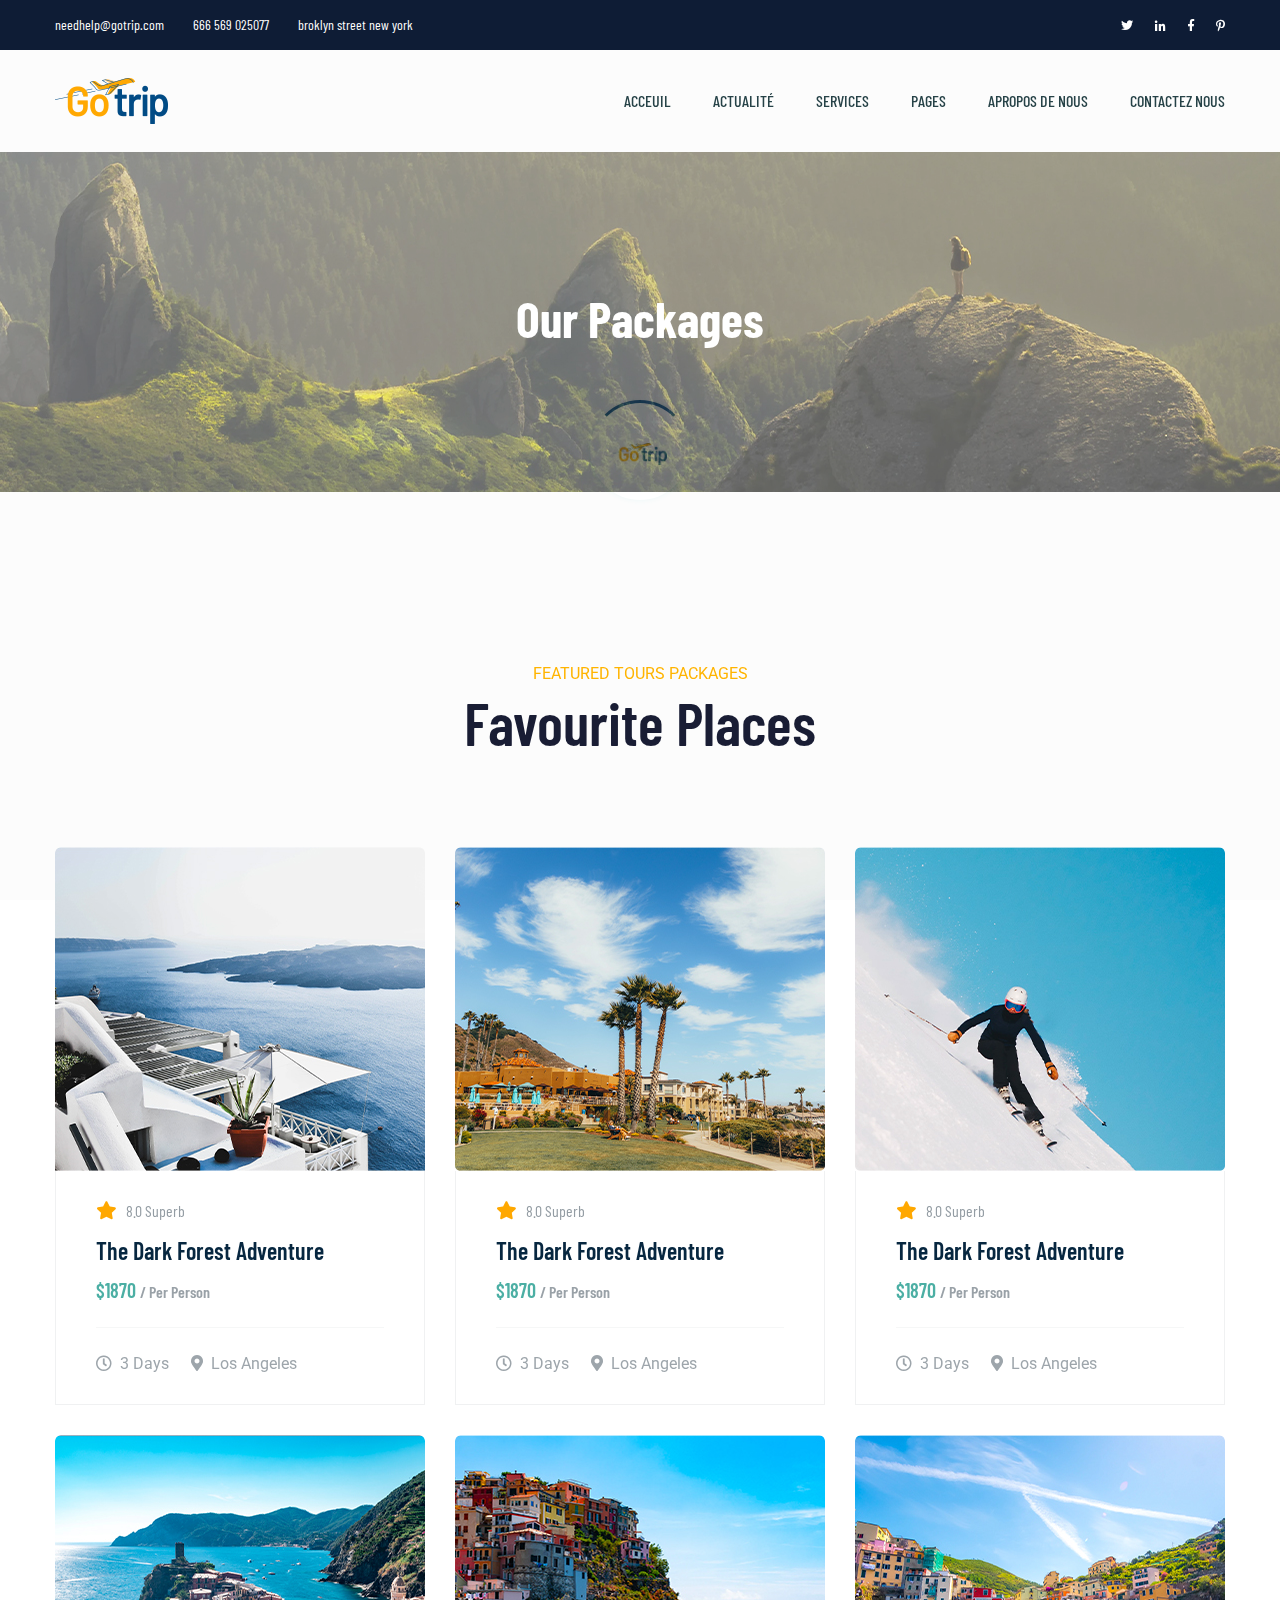
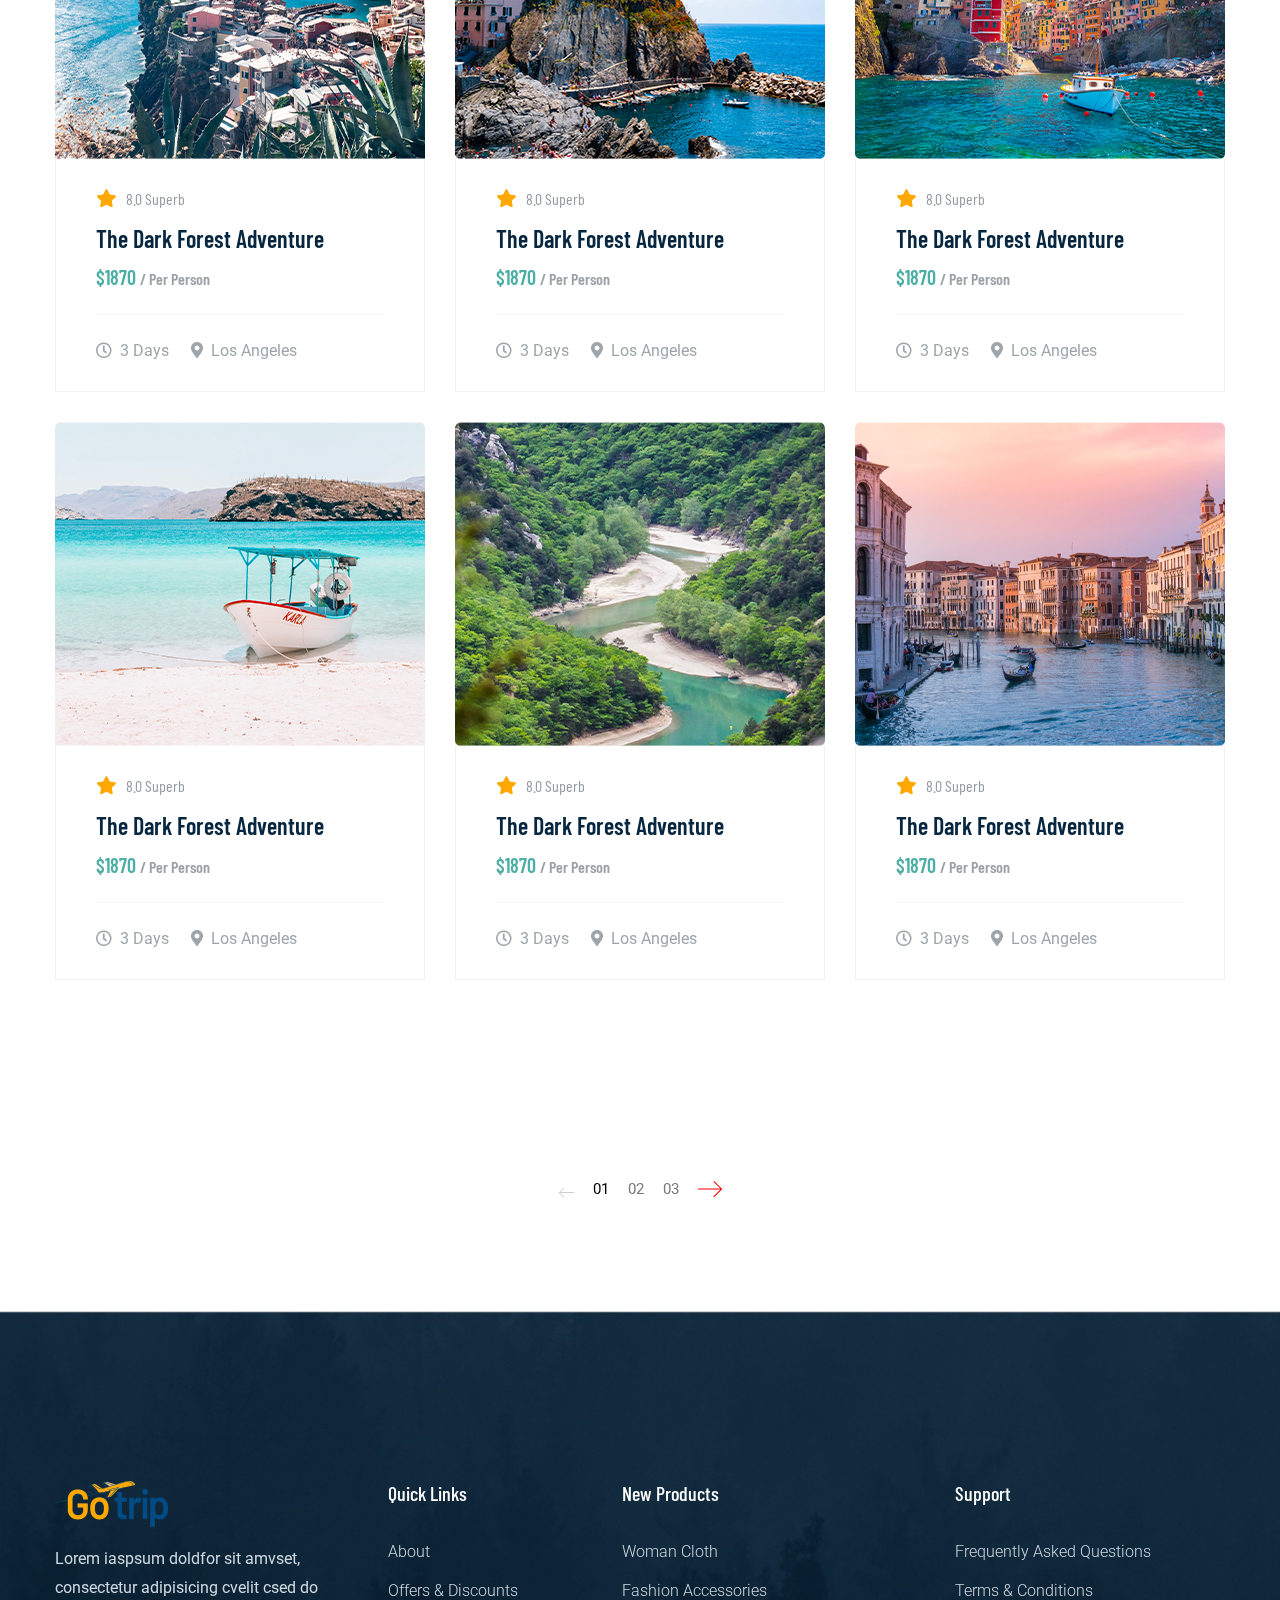
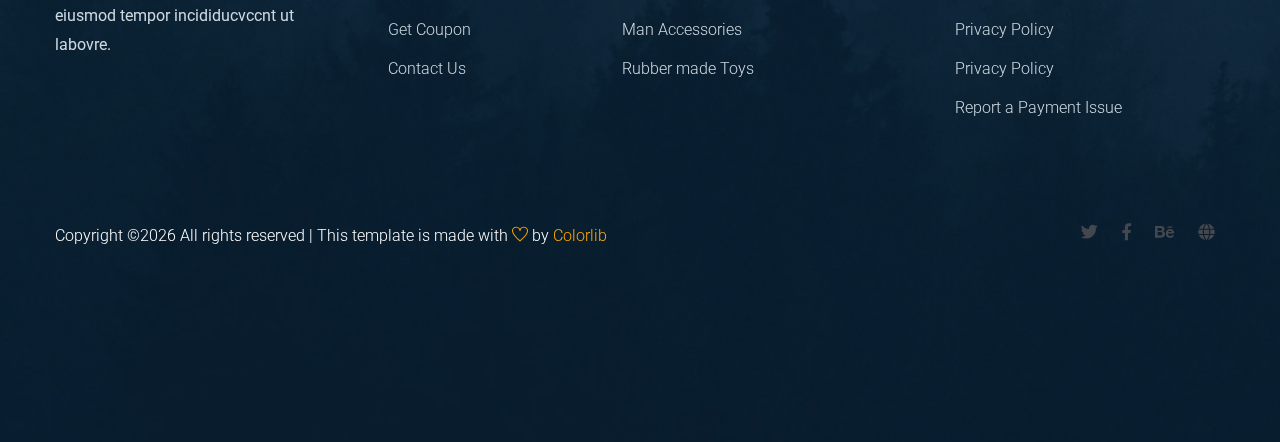
==== commit ead010b0: "ajout de la barre de recherche dans les trois departements" ====
--- a/actualite.html
+++ b/actualite.html
@@ -21,6 +21,9 @@
             <link rel="stylesheet" href="assets/css/slick.css">
             <link rel="stylesheet" href="assets/css/nice-select.css">
             <link rel="stylesheet" href="assets/css/style.css">
+
+               <!-- CSS William -->
+               <link rel="stylesheet" href="dgabd.css">
    </head>
 
    <body>
@@ -79,13 +82,13 @@
                                 <div class="main-menu f-right d-none d-lg-block">
                                     <nav>               
                                         <ul id="navigation">                                                                                                                                     
-                                            <li><a href="index.html">Home</a></li>
-                                            <li><a href="about.html">About US</a></li>
-                                            <li><a href="packages.html">Package</a></li>
-                                            <li><a href="blog.html">Blog</a>
+                                            <li><a href="index.html" class="menu">Acceuil</a></li>
+                                            <li><a href="actualite.html" class="menu">Actualité</a></li>
+                                            <li><a href="blog.html" class="menu">Services</a>
                                                 <ul class="submenu">
-                                                    <li><a href="blog.html">Blog</a></li>
-                                                    <li><a href="single-blog.html">Blog Details</a></li>
+                                                    <li><a href="archives.html">Archives</a></li>
+                                                    <li><a href="bibliotheque.html">Bibliothèque</a></li>
+                                                    <li><a href="documentation.html">Documentation</a></li>
                                                 </ul>
                                             </li>
                                             <li><a href="#">Pages</a>
@@ -93,7 +96,8 @@
                                                     <li><a href="elements.html">Element</a></li>
                                                 </ul>
                                             </li>
-                                            <li><a href="contact.html">Contact Us</a></li>
+                                            <li><a href="apropos.html" class="menu">Apropos de Nous</a></li>
+                                            <li><a href="contact.html" class="menu">Contactez Nous</a></li>
                                         </ul>
                                     </nav>
                                 </div>
@@ -109,7 +113,6 @@
        </div>
         <!-- Header End -->
     </header>
-
     <main>
         <!-- slider Area Start-->
         <div class="slider-area ">
--- a/dgabd.css
+++ b/dgabd.css
@@ -0,0 +1,8 @@
+.menu{
+    padding: -10px 20px !important;
+    border-radius:10px;
+}
+
+.menu:hover{
+    background-color: rgba(128, 128, 128, 0.075);
+}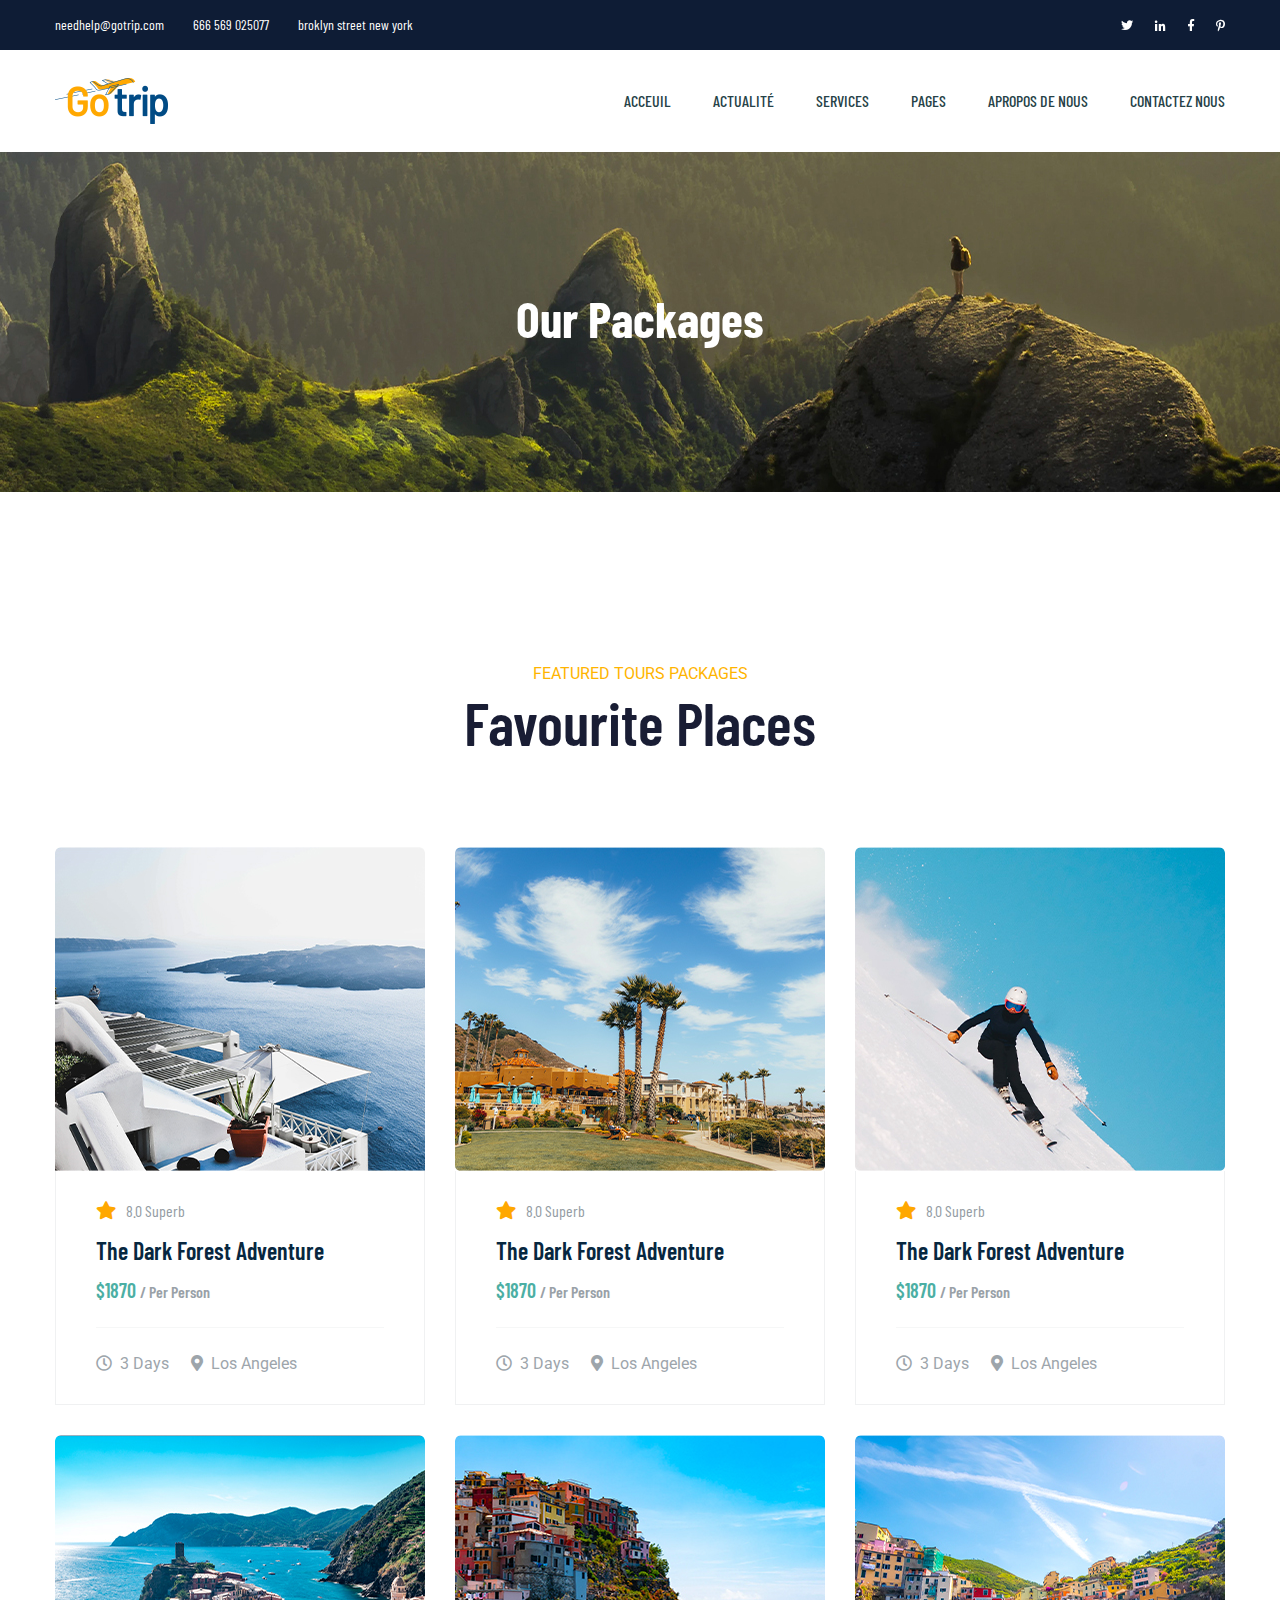
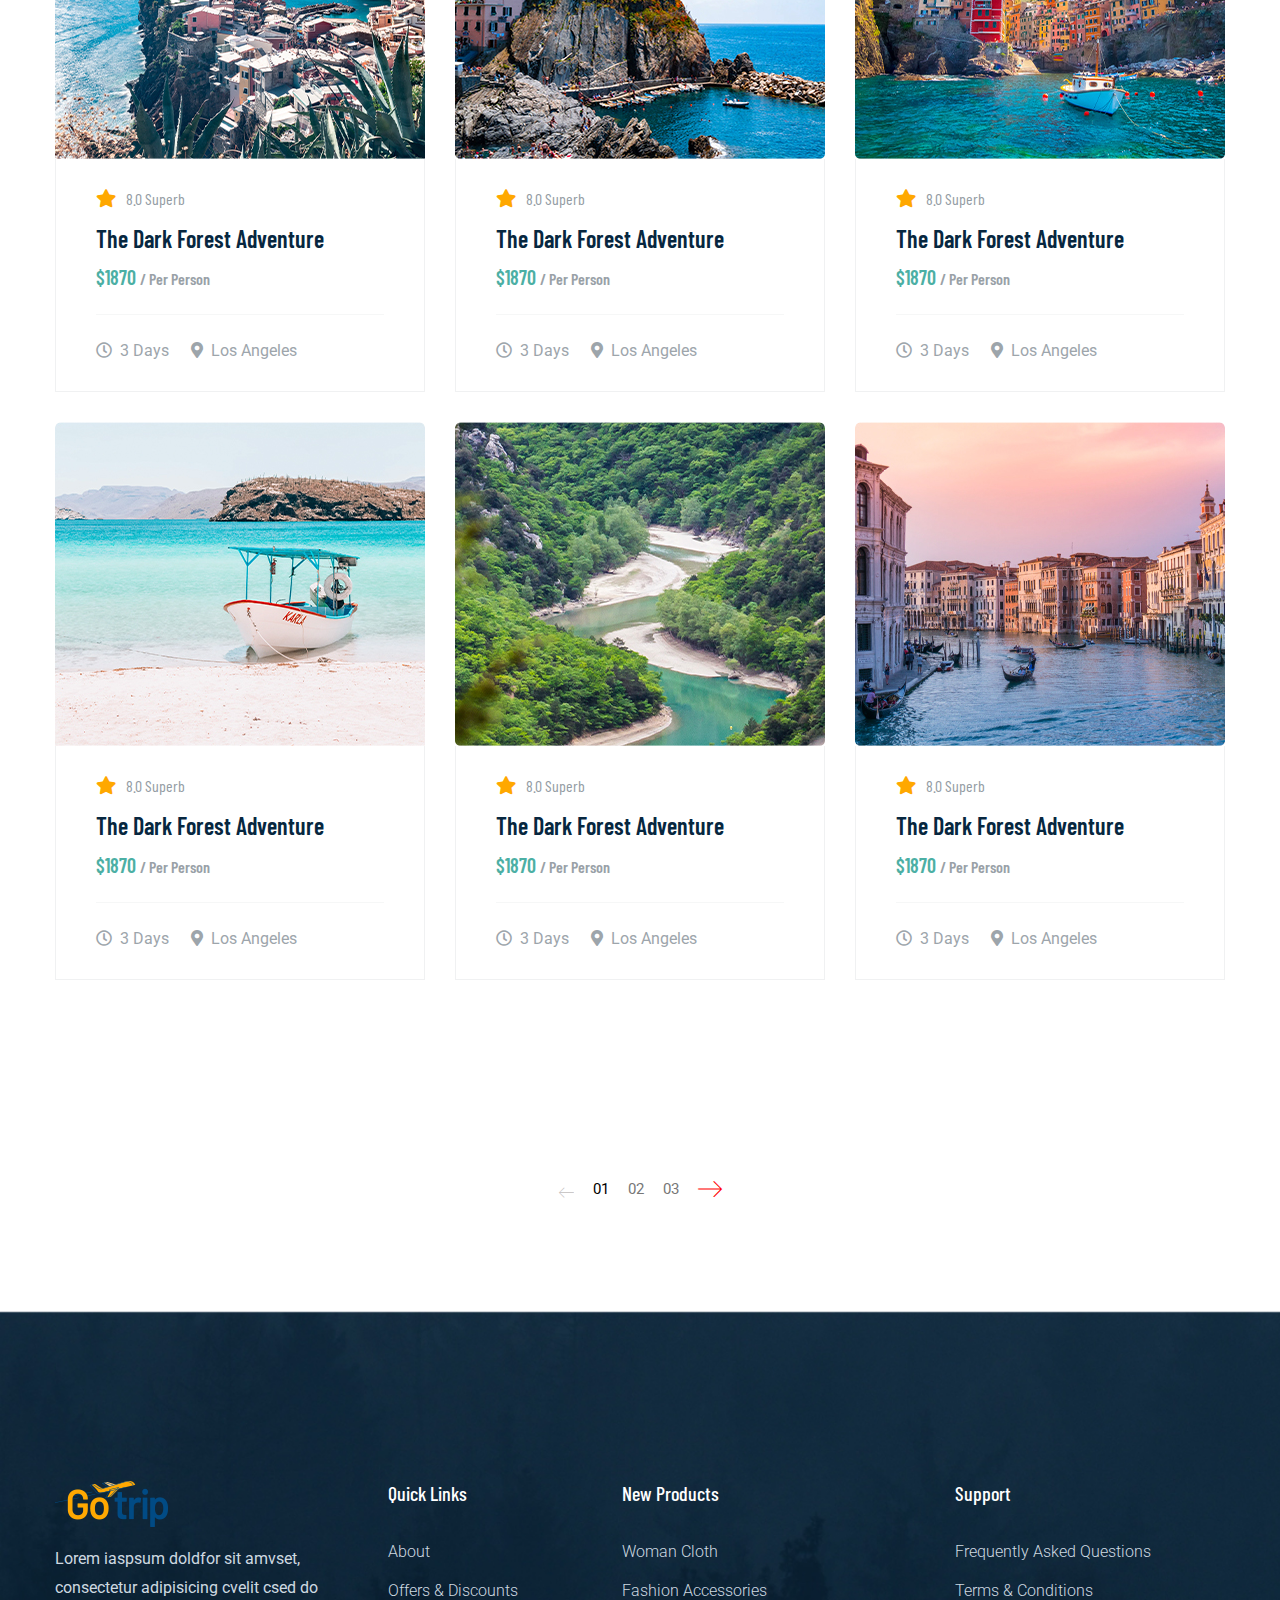
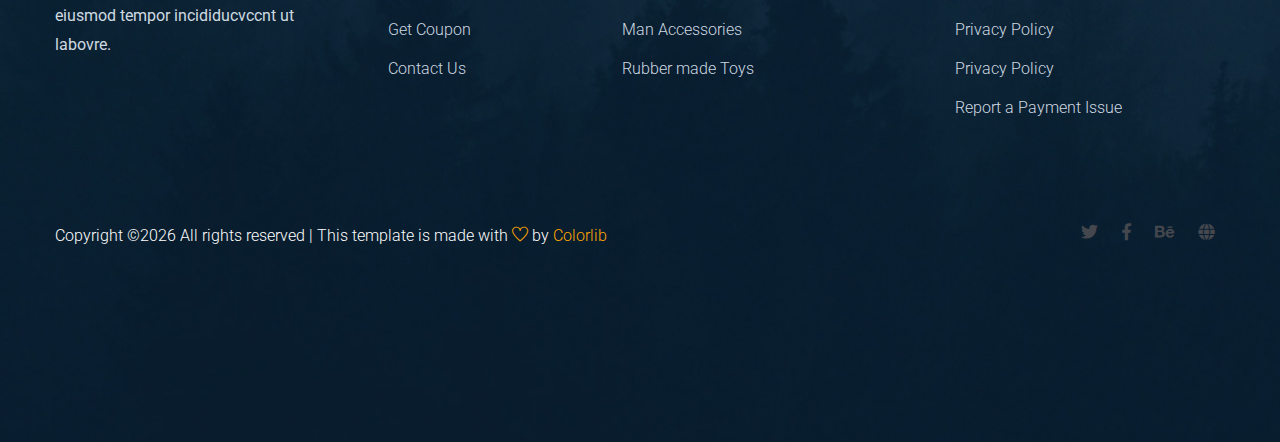
==== commit 77391d9d: "le chargement" ====
--- a/actualite.html
+++ b/actualite.html
@@ -28,7 +28,7 @@
 
    <body>
     <!-- Preloader Start -->
-    <div id="preloader-active">
+    <!-- <div id="preloader-active">
         <div class="preloader d-flex align-items-center justify-content-center">
             <div class="preloader-inner position-relative">
                 <div class="preloader-circle"></div>
@@ -37,7 +37,7 @@
                 </div>
             </div>
         </div>
-    </div>
+    </div> -->
     <!-- Preloader Start -->
     <header>
         <!-- Header Start -->
--- a/dgabd.css
+++ b/dgabd.css
@@ -5,4 +5,15 @@
 
 .menu:hover{
     background-color: rgba(128, 128, 128, 0.075);
+}
+
+
+.header-image{
+    background-image: url('./archive-3859388_1920.jpg'), radial-gradient(circle, rgba(0, 0, 0, 0.545) 5%, rgba(0, 0, 2, 0.59) 70%) !important;
+
+    
+}
+
+#barderecherche{
+    width: 850px;
 }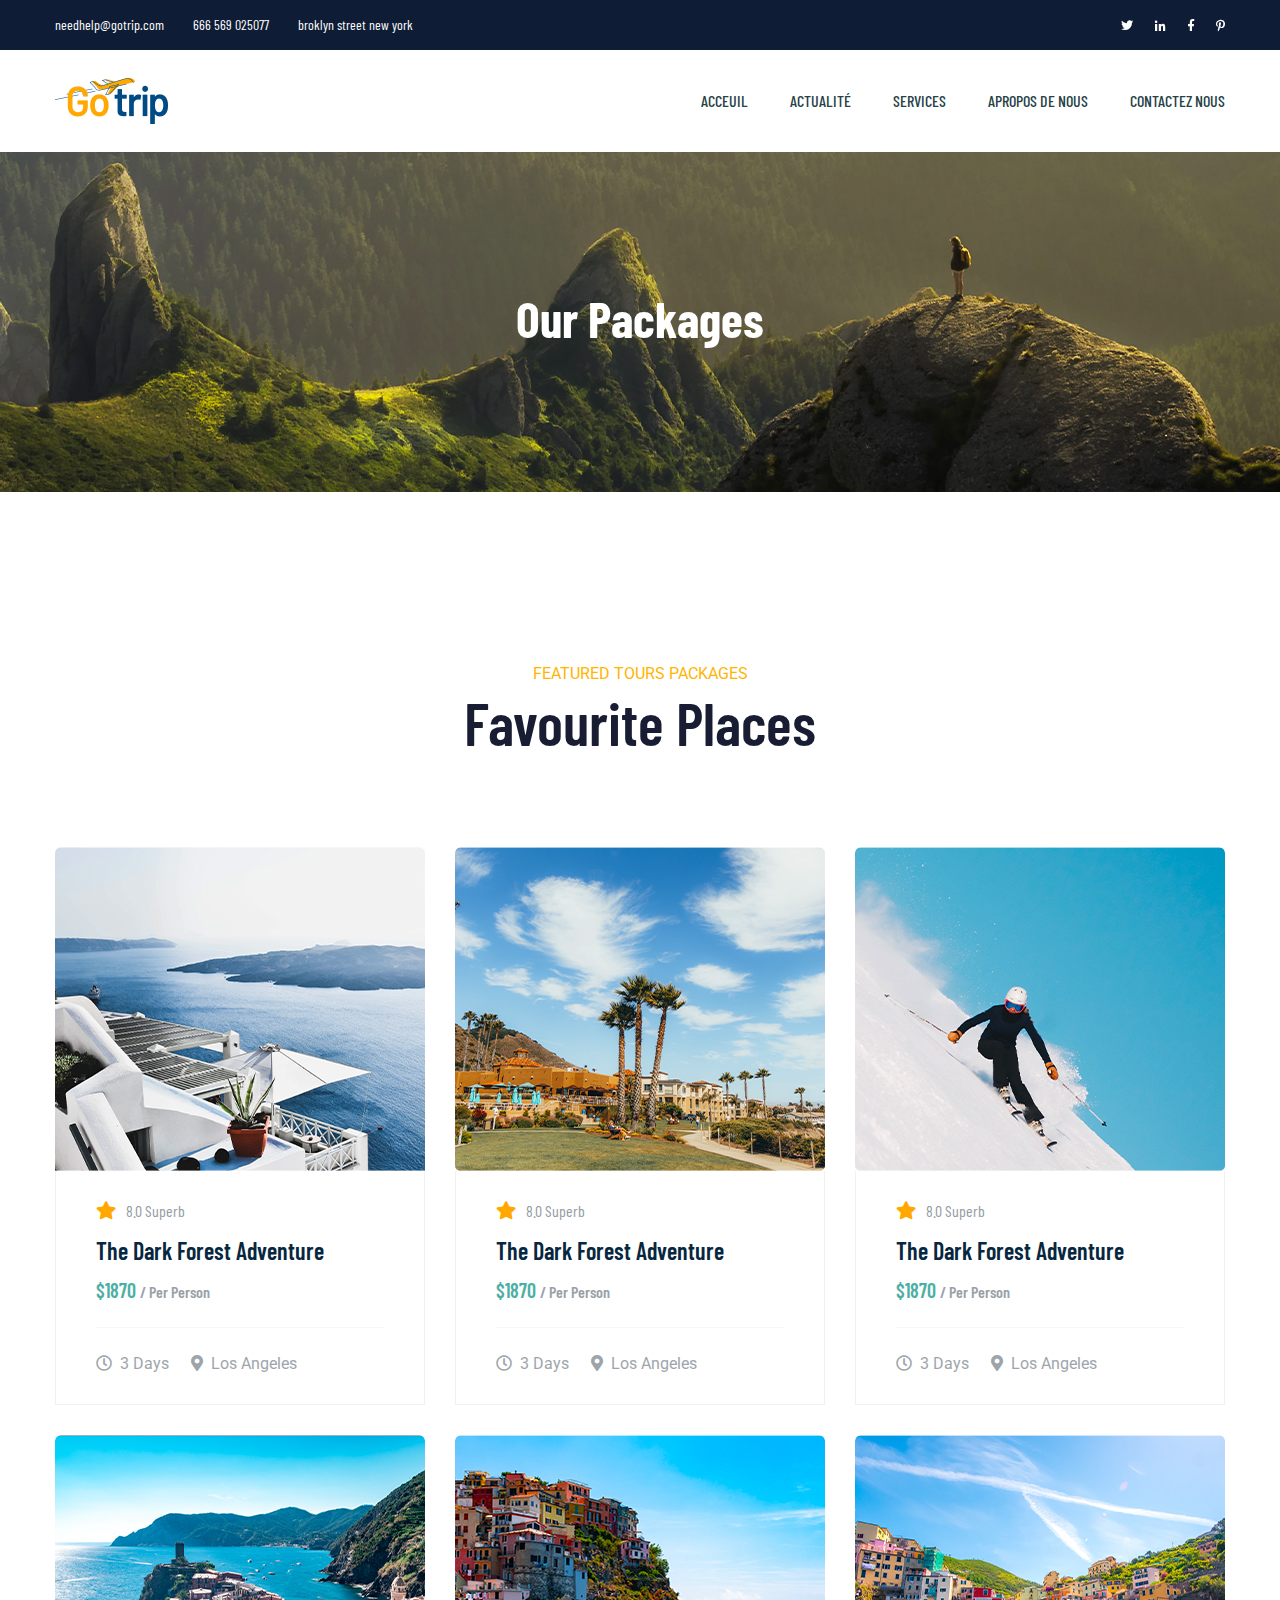
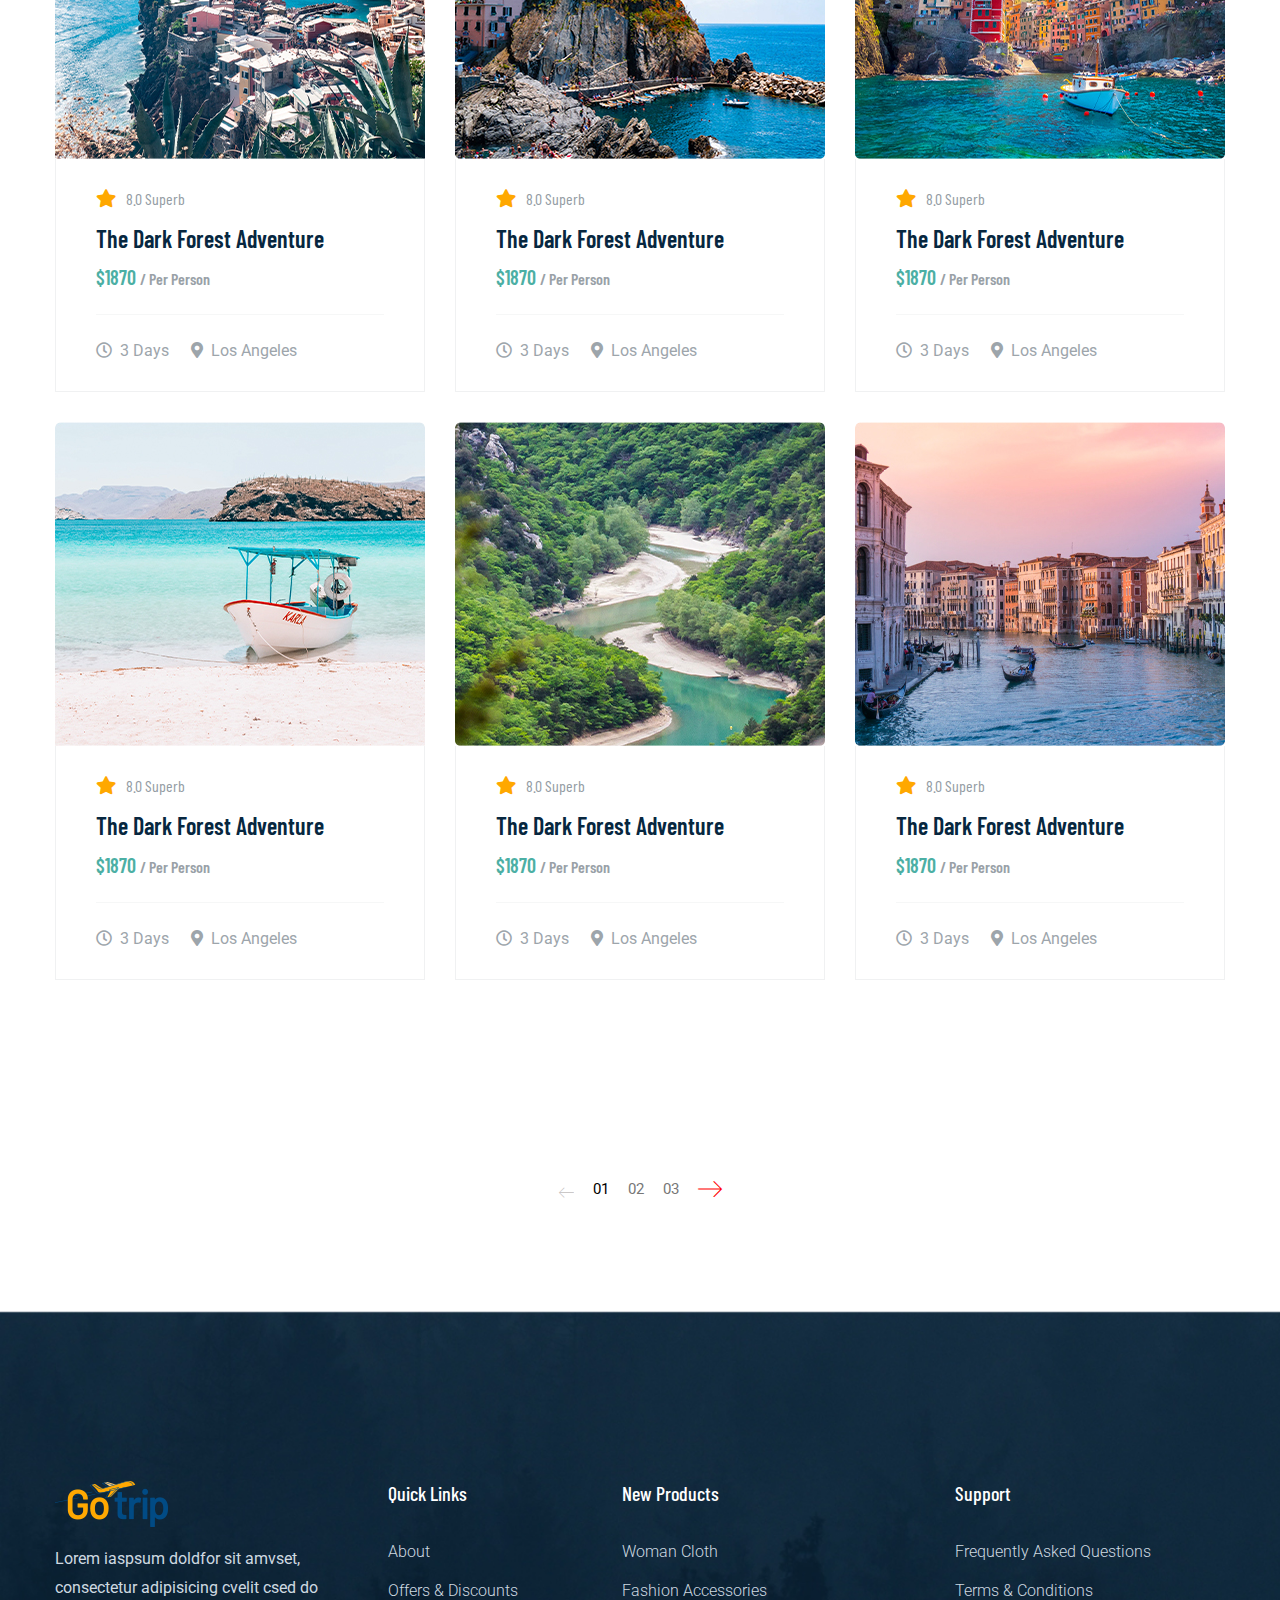
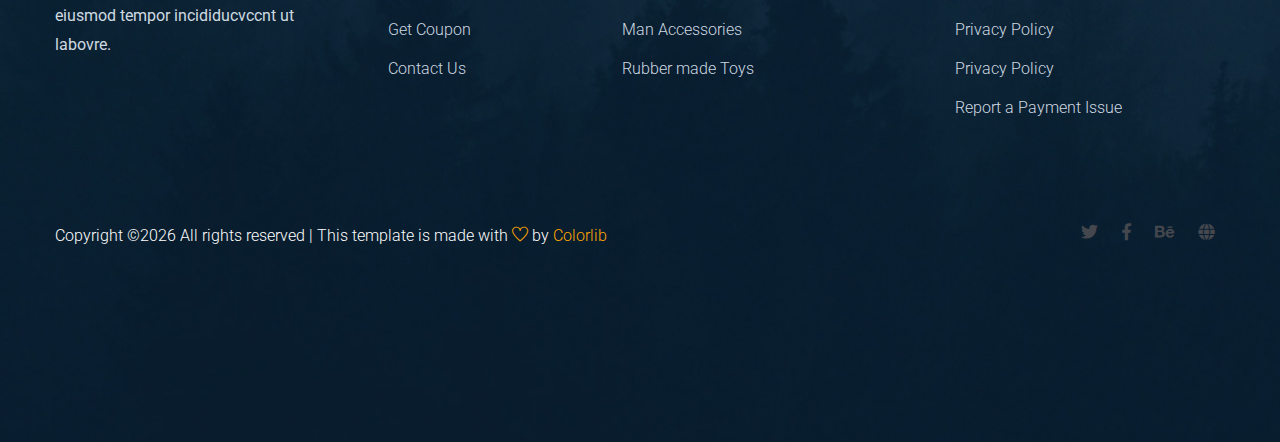
==== commit 584d81f3: "supression de la page intitulé page" ====
--- a/actualite.html
+++ b/actualite.html
@@ -84,16 +84,11 @@
                                         <ul id="navigation">                                                                                                                                     
                                             <li><a href="index.html" class="menu">Acceuil</a></li>
                                             <li><a href="actualite.html" class="menu">Actualité</a></li>
-                                            <li><a href="blog.html" class="menu">Services</a>
+                                            <li><a href="archives.html" class="menu">Services</a>
                                                 <ul class="submenu">
                                                     <li><a href="archives.html">Archives</a></li>
                                                     <li><a href="bibliotheque.html">Bibliothèque</a></li>
                                                     <li><a href="documentation.html">Documentation</a></li>
-                                                </ul>
-                                            </li>
-                                            <li><a href="#">Pages</a>
-                                                <ul class="submenu">
-                                                    <li><a href="elements.html">Element</a></li>
                                                 </ul>
                                             </li>
                                             <li><a href="apropos.html" class="menu">Apropos de Nous</a></li>
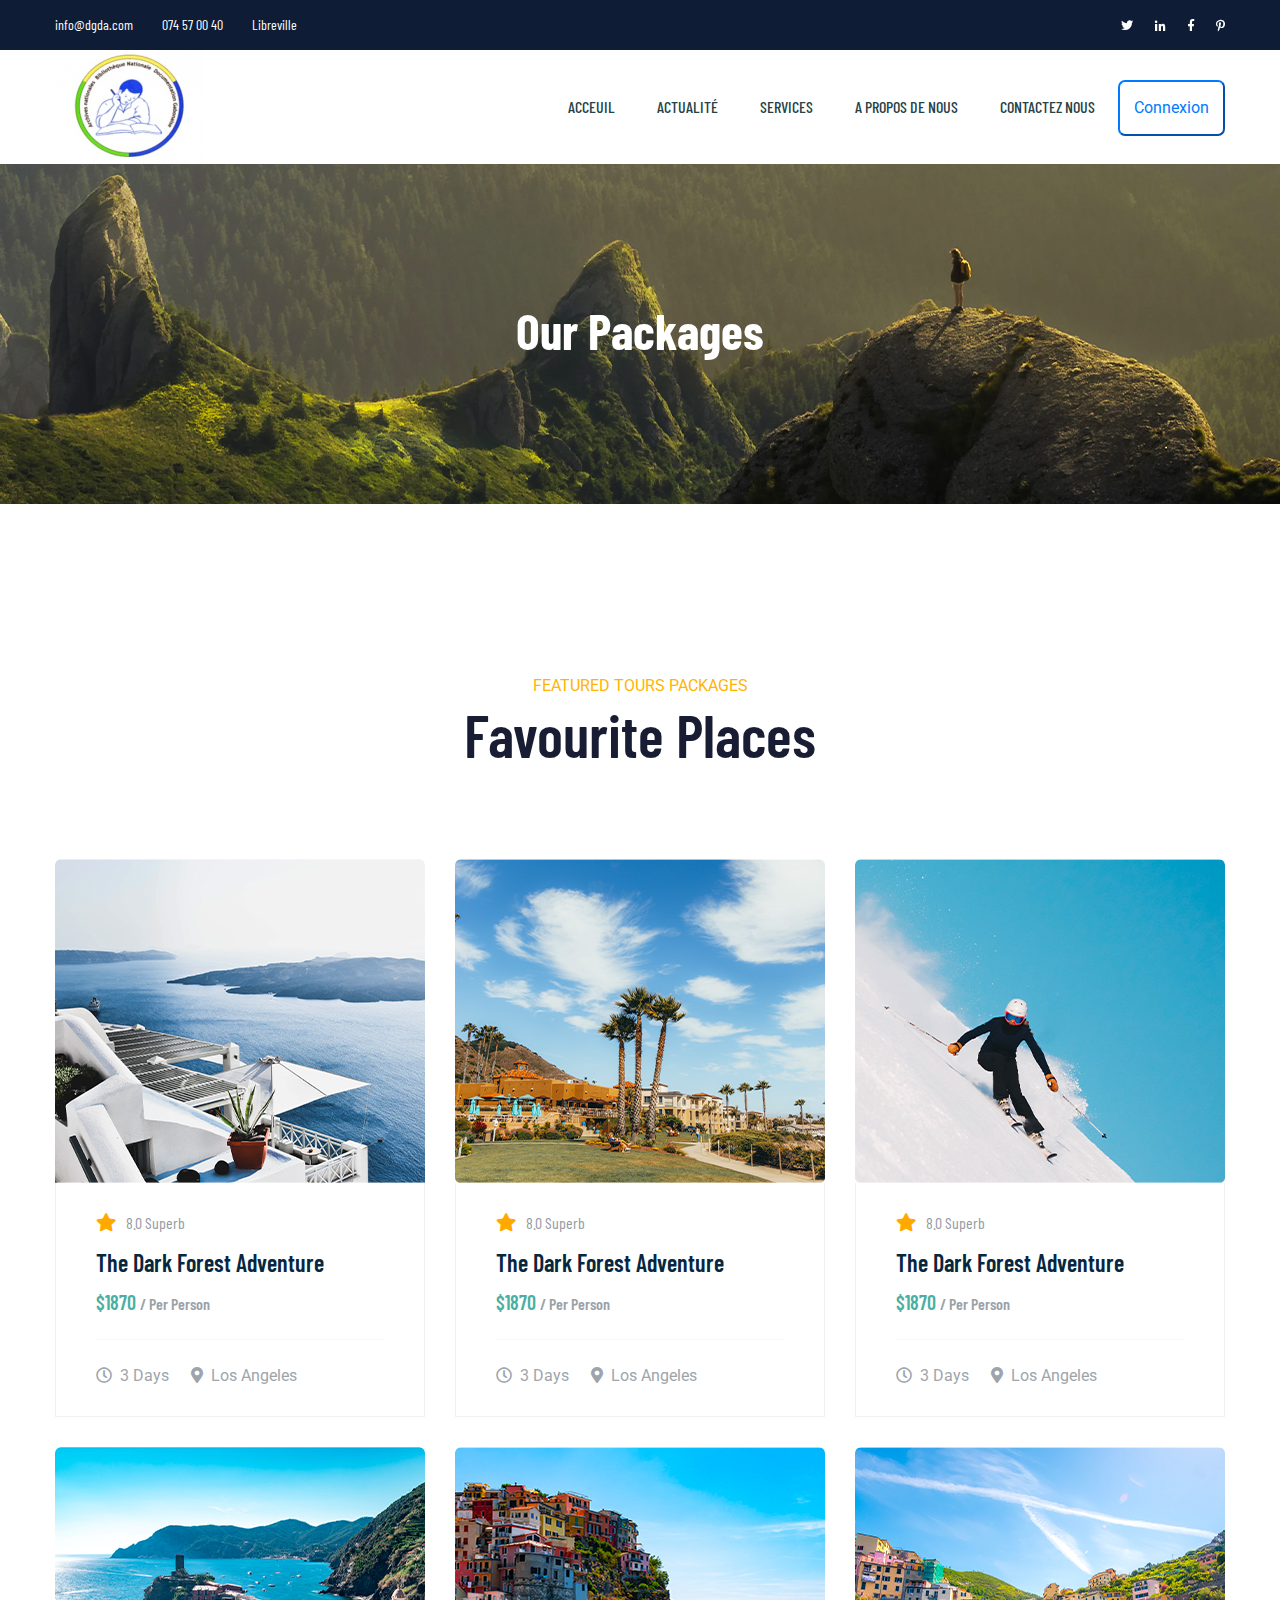
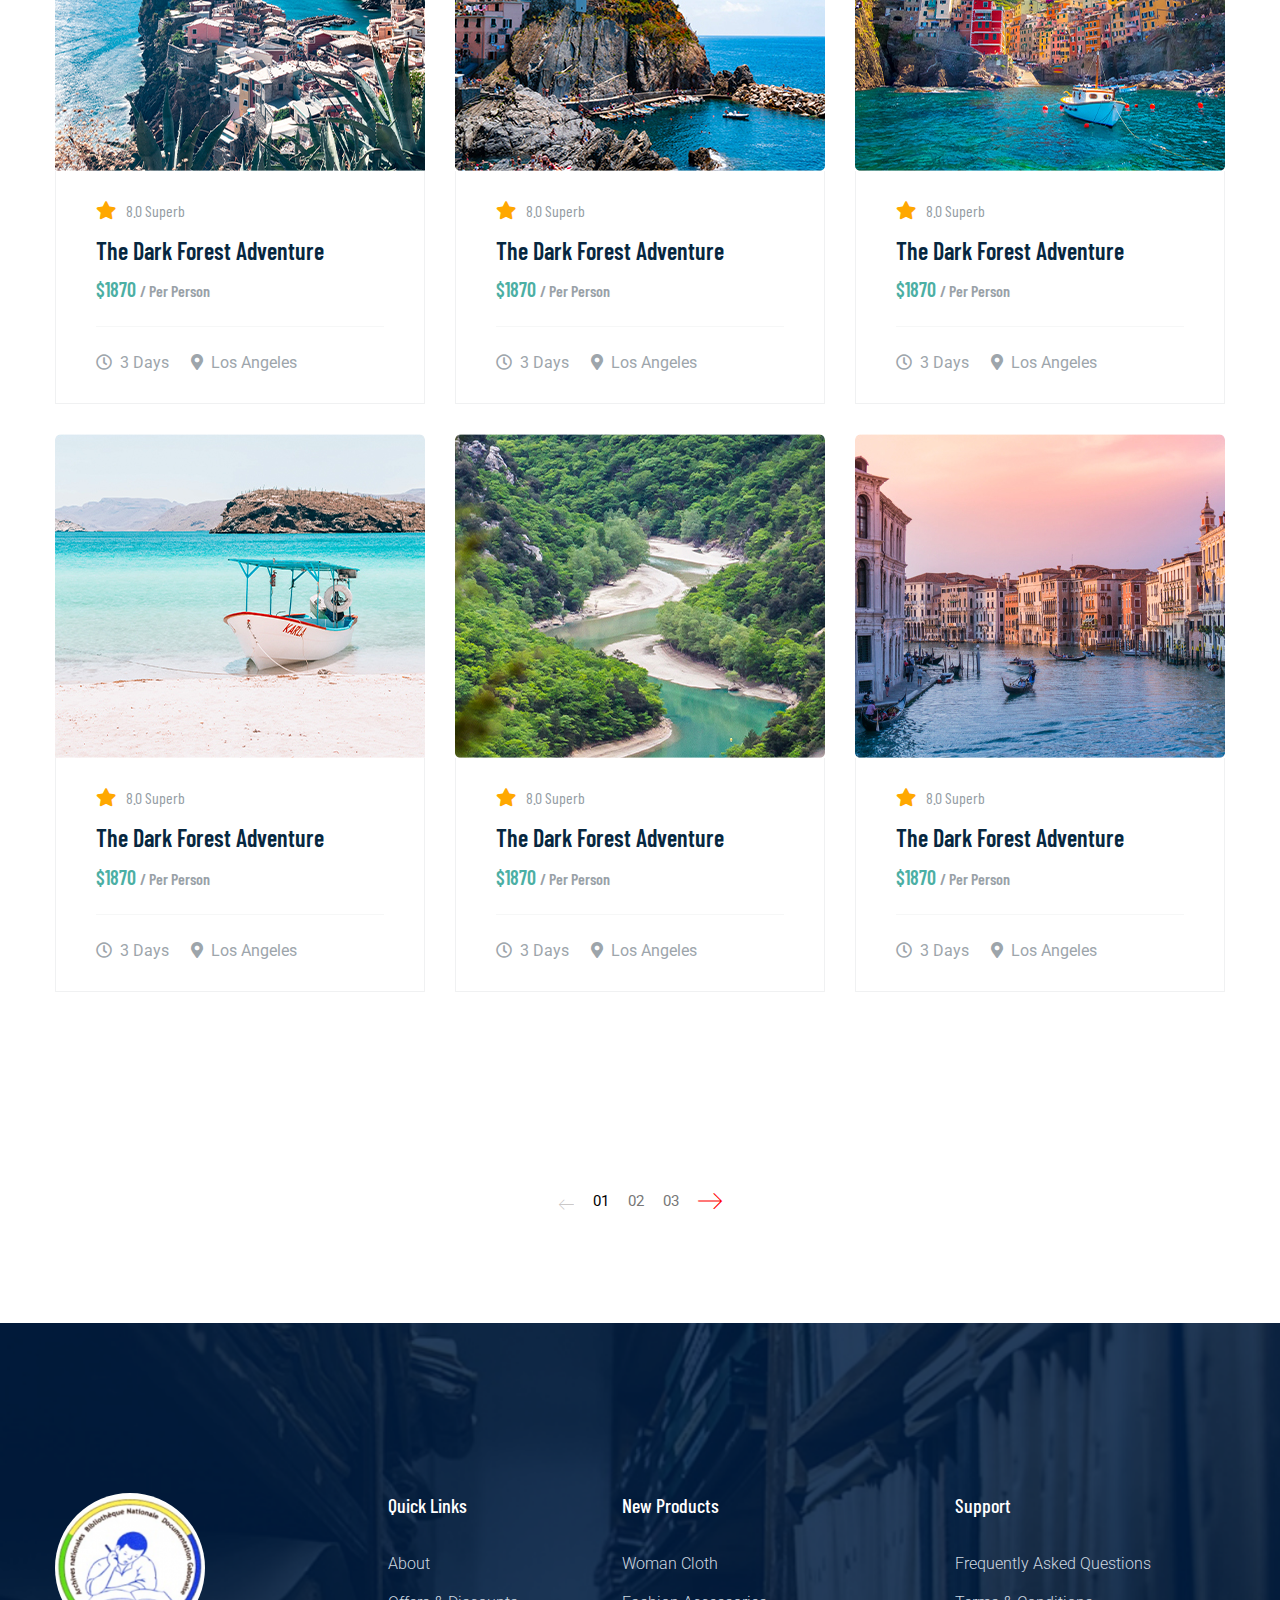
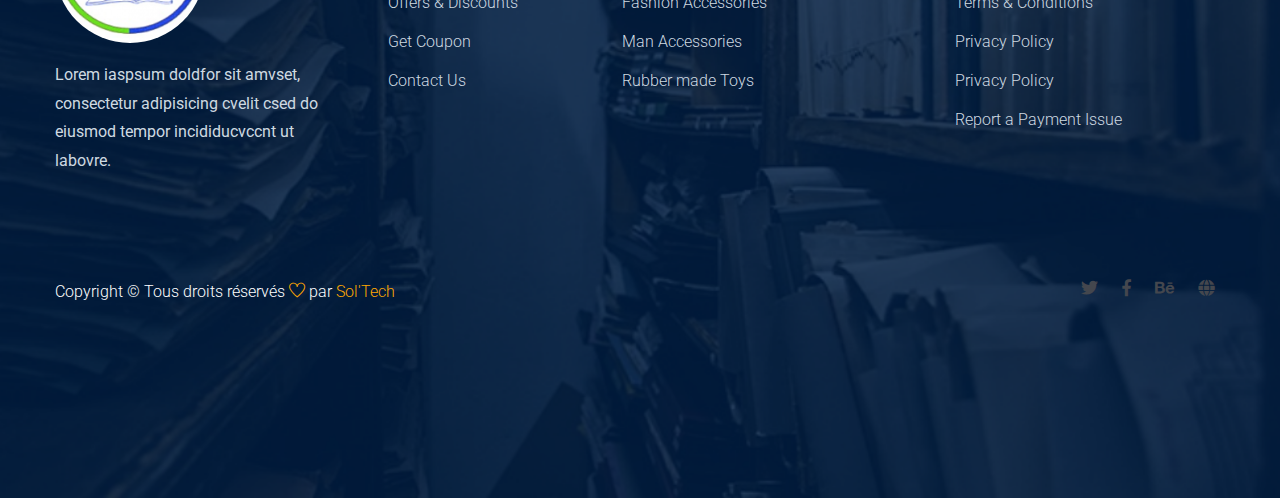
==== commit 1d023919: "la mise à jour du header" ====
--- a/actualite.html
+++ b/actualite.html
@@ -1,32 +1,33 @@
 <!doctype html>
 <html class="no-js" lang="zxx">
-    <head>
-        <meta charset="utf-8">
-        <meta http-equiv="x-ua-compatible" content="ie=edge">
-        <title>Travel HTML-5 Template </title>
-        <meta name="description" content="">
-        <meta name="viewport" content="width=device-width, initial-scale=1">
-        <link rel="manifest" href="site.webmanifest">
-		<link rel="shortcut icon" type="image/x-icon" href="assets/img/favicon.ico">
-
-		<!-- CSS here -->
-            <link rel="stylesheet" href="assets/css/bootstrap.min.css">
-            <link rel="stylesheet" href="assets/css/owl.carousel.min.css">
-            <link rel="stylesheet" href="assets/css/flaticon.css">
-            <link rel="stylesheet" href="assets/css/slicknav.css">
-            <link rel="stylesheet" href="assets/css/animate.min.css">
-            <link rel="stylesheet" href="assets/css/magnific-popup.css">
-            <link rel="stylesheet" href="assets/css/fontawesome-all.min.css">
-            <link rel="stylesheet" href="assets/css/themify-icons.css">
-            <link rel="stylesheet" href="assets/css/slick.css">
-            <link rel="stylesheet" href="assets/css/nice-select.css">
-            <link rel="stylesheet" href="assets/css/style.css">
-
-               <!-- CSS William -->
-               <link rel="stylesheet" href="dgabd.css">
-   </head>
-
-   <body>
+
+<head>
+    <meta charset="utf-8">
+    <meta http-equiv="x-ua-compatible" content="ie=edge">
+    <title>Travel HTML-5 Template </title>
+    <meta name="description" content="">
+    <meta name="viewport" content="width=device-width, initial-scale=1">
+    <link rel="manifest" href="site.webmanifest">
+    <link rel="shortcut icon" type="image/x-icon" href="assets/img/favicon.ico">
+
+    <!-- CSS here -->
+    <link rel="stylesheet" href="assets/css/bootstrap.min.css">
+    <link rel="stylesheet" href="assets/css/owl.carousel.min.css">
+    <link rel="stylesheet" href="assets/css/flaticon.css">
+    <link rel="stylesheet" href="assets/css/slicknav.css">
+    <link rel="stylesheet" href="assets/css/animate.min.css">
+    <link rel="stylesheet" href="assets/css/magnific-popup.css">
+    <link rel="stylesheet" href="assets/css/fontawesome-all.min.css">
+    <link rel="stylesheet" href="assets/css/themify-icons.css">
+    <link rel="stylesheet" href="assets/css/slick.css">
+    <link rel="stylesheet" href="assets/css/nice-select.css">
+    <link rel="stylesheet" href="assets/css/style.css">
+
+    <!-- CSS William -->
+    <link rel="stylesheet" href="dgabd.css">
+</head>
+
+<body>
     <!-- Preloader Start -->
     <!-- <div id="preloader-active">
         <div class="preloader d-flex align-items-center justify-content-center">
@@ -39,80 +40,13 @@
         </div>
     </div> -->
     <!-- Preloader Start -->
-    <header>
-        <!-- Header Start -->
-       <div class="header-area">
-            <div class="main-header ">
-                <div class="header-top top-bg d-none d-lg-block">
-                   <div class="container">
-                    <div class="row justify-content-between align-items-center">
-                        <div class="col-lg-8">
-                            <div class="header-info-left">
-                                <ul>                          
-                                    <li>needhelp@gotrip.com</li>
-                                    <li>666 569 025077</li>
-                                    <li>broklyn street new york</li>
-                                </ul>
-                            </div>
-                        </div>
-                        <div class="col-lg-4">
-                            <div class="header-info-right f-right">
-                                <ul class="header-social">    
-                                    <li><a href="#"><i class="fab fa-twitter"></i></a></li>
-                                    <li><a href="#"><i class="fab fa-linkedin-in"></i></a></li>
-                                    <li><a href="#"><i class="fab fa-facebook-f"></i></a></li>
-                                   <li> <a href="#"><i class="fab fa-pinterest-p"></i></a></li>
-                                </ul>
-                            </div>
-                        </div>
-                       </div>
-                   </div>
-                </div>
-               <div class="header-bottom  header-sticky">
-                    <div class="container">
-                        <div class="row align-items-center">
-                            <!-- Logo -->
-                            <div class="col-xl-2 col-lg-2 col-md-1">
-                                <div class="logo">
-                                  <a href="index.html"><img src="assets/img/logo/logo.png" alt=""></a>
-                                </div>
-                            </div>
-                            <div class="col-xl-10 col-lg-10 col-md-10">
-                                <!-- Main-menu -->
-                                <div class="main-menu f-right d-none d-lg-block">
-                                    <nav>               
-                                        <ul id="navigation">                                                                                                                                     
-                                            <li><a href="index.html" class="menu">Acceuil</a></li>
-                                            <li><a href="actualite.html" class="menu">Actualité</a></li>
-                                            <li><a href="archives.html" class="menu">Services</a>
-                                                <ul class="submenu">
-                                                    <li><a href="archives.html">Archives</a></li>
-                                                    <li><a href="bibliotheque.html">Bibliothèque</a></li>
-                                                    <li><a href="documentation.html">Documentation</a></li>
-                                                </ul>
-                                            </li>
-                                            <li><a href="apropos.html" class="menu">Apropos de Nous</a></li>
-                                            <li><a href="contact.html" class="menu">Contactez Nous</a></li>
-                                        </ul>
-                                    </nav>
-                                </div>
-                            </div>
-                            <!-- Mobile Menu -->
-                            <div class="col-12">
-                                <div class="mobile_menu d-block d-lg-none"></div>
-                            </div>
-                        </div>
-                    </div>
-               </div>
-            </div>
-       </div>
-        <!-- Header End -->
-    </header>
+    <div id="header"></div>
     <main>
         <!-- slider Area Start-->
         <div class="slider-area ">
             <!-- Mobile Menu -->
-            <div class="single-slider slider-height2 d-flex align-items-center" data-background="assets/img/hero/contact_hero.jpg">
+            <div class="single-slider slider-height2 d-flex align-items-center"
+                data-background="assets/img/hero/contact_hero.jpg">
                 <div class="container">
                     <div class="row">
                         <div class="col-xl-12">
@@ -332,13 +266,15 @@
                         <div class="single-wrap d-flex justify-content-center">
                             <nav aria-label="Page navigation example">
                                 <ul class="pagination justify-content-start">
-                                  <li class="page-item"><a class="page-link" href="#"><span class="flaticon-arrow roted left-arrow"></span></a></li>
+                                    <li class="page-item"><a class="page-link" href="#"><span
+                                                class="flaticon-arrow roted left-arrow"></span></a></li>
                                     <li class="page-item active"><a class="page-link" href="#">01</a></li>
                                     <li class="page-item"><a class="page-link" href="#">02</a></li>
                                     <li class="page-item"><a class="page-link" href="#">03</a></li>
-                                  <li class="page-item"><a class="page-link" href="#"><span class="flaticon-arrow right-arrow"></span></a></li>
+                                    <li class="page-item"><a class="page-link" href="#"><span
+                                                class="flaticon-arrow right-arrow"></span></a></li>
                                 </ul>
-                              </nav>
+                            </nav>
                         </div>
                     </div>
                 </div>
@@ -346,128 +282,45 @@
         </div>
         <!-- Pagination-area End -->
     </main>
-    <footer>
-        
-        <!-- Footer Start-->
-        <div class="footer-area footer-padding footer-bg" data-background="assets/img/service/footer_bg.jpg">
-            <div class="container">
-                <div class="row d-flex justify-content-between">
-                    <div class="col-xl-3 col-lg-3 col-md-5 col-sm-6">
-                       <div class="single-footer-caption mb-50">
-                         <div class="single-footer-caption mb-30">
-                              <!-- logo -->
-                             <div class="footer-logo">
-                                 <a href="index.html"><img src="assets/img/logo/logo2_footer.png" alt=""></a>
-                             </div>
-                             <div class="footer-tittle">
-                                 <div class="footer-pera">
-                                     <p>Lorem iaspsum doldfor sit amvset, consectetur adipisicing cvelit csed do eiusmod tempor incididucvccnt ut labovre.</p>
-                                </div>
-                             </div>
-                         </div>
-                       </div>
-                    </div>
-                    <div class="col-xl-2 col-lg-3 col-md-3 col-sm-5">
-                        <div class="single-footer-caption mb-50">
-                            <div class="footer-tittle">
-                                <h4>Quick Links</h4>
-                                <ul>
-                                    <li><a href="#">About</a></li>
-                                    <li><a href="#"> Offers & Discounts</a></li>
-                                    <li><a href="#"> Get Coupon</a></li>
-                                    <li><a href="#">  Contact Us</a></li>
-                                </ul>
-                            </div>
-                        </div>
-                    </div>
-                    <div class="col-xl-3 col-lg-3 col-md-4 col-sm-7">
-                        <div class="single-footer-caption mb-50">
-                            <div class="footer-tittle">
-                                <h4>New Products</h4>
-                                <ul>
-                                    <li><a href="#">Woman Cloth</a></li>
-                                    <li><a href="#">Fashion Accessories</a></li>
-                                    <li><a href="#"> Man Accessories</a></li>
-                                    <li><a href="#"> Rubber made Toys</a></li>
-                                </ul>
-                            </div>
-                        </div>
-                    </div>
-                    <div class="col-xl-3 col-lg-3 col-md-5 col-sm-7">
-                        <div class="single-footer-caption mb-50">
-                            <div class="footer-tittle">
-                                <h4>Support</h4>
-                                <ul>
-                                 <li><a href="#">Frequently Asked Questions</a></li>
-                                 <li><a href="#">Terms & Conditions</a></li>
-                                 <li><a href="#">Privacy Policy</a></li>
-                                 <li><a href="#">Privacy Policy</a></li>
-                                 <li><a href="#">Report a Payment Issue</a></li>
-                             </ul>
-                            </div>
-                        </div>
-                    </div>
-                </div>
-                <!-- Footer bottom -->
-                <div class="row pt-padding">
-                 <div class="col-xl-7 col-lg-7 col-md-7">
-                    <div class="footer-copy-right">
-                         <p><!-- Link back to Colorlib can't be removed. Template is licensed under CC BY 3.0. -->
-  Copyright &copy;<script>document.write(new Date().getFullYear());</script> All rights reserved | This template is made with <i class="ti-heart" aria-hidden="true"></i> by <a href="https://colorlib.com" target="_blank">Colorlib</a>
-  <!-- Link back to Colorlib can't be removed. Template is licensed under CC BY 3.0. --></p>
-                    </div>
-                 </div>
-                  <div class="col-xl-5 col-lg-5 col-md-5">
-                        <!-- social -->
-                        <div class="footer-social f-right">
-                            <a href="#"><i class="fab fa-twitter"></i></a>
-                            <a href="#"><i class="fab fa-facebook-f"></i></a>
-                            <a href="#"><i class="fab fa-behance"></i></a>
-                            <a href="#"><i class="fas fa-globe"></i></a>
-                        </div>
-                 </div>
-             </div>
-            </div>
-        </div>
-        <!-- Footer End-->
- 
-    </footer>
-
-	<!-- JS here -->
-	
-		<!-- All JS Custom Plugins Link Here here -->
-        <script src="./assets/js/vendor/modernizr-3.5.0.min.js"></script>
-		
-		<!-- Jquery, Popper, Bootstrap -->
-		<script src="./assets/js/vendor/jquery-1.12.4.min.js"></script>
-        <script src="./assets/js/popper.min.js"></script>
-        <script src="./assets/js/bootstrap.min.js"></script>
-	    <!-- Jquery Mobile Menu -->
-        <script src="./assets/js/jquery.slicknav.min.js"></script>
-
-		<!-- Jquery Slick , Owl-Carousel Plugins -->
-        <script src="./assets/js/owl.carousel.min.js"></script>
-        <script src="./assets/js/slick.min.js"></script>
-		<!-- One Page, Animated-HeadLin -->
-        <script src="./assets/js/wow.min.js"></script>
-		<script src="./assets/js/animated.headline.js"></script>
-        <script src="./assets/js/jquery.magnific-popup.js"></script>
-
-		<!-- Scrollup, nice-select, sticky -->
-        <script src="./assets/js/jquery.scrollUp.min.js"></script>
-        <script src="./assets/js/jquery.nice-select.min.js"></script>
-		<script src="./assets/js/jquery.sticky.js"></script>
-        
-        <!-- contact js -->
-        <script src="./assets/js/contact.js"></script>
-        <script src="./assets/js/jquery.form.js"></script>
-        <script src="./assets/js/jquery.validate.min.js"></script>
-        <script src="./assets/js/mail-script.js"></script>
-        <script src="./assets/js/jquery.ajaxchimp.min.js"></script>
-        
-		<!-- Jquery Plugins, main Jquery -->	
-        <script src="./assets/js/plugins.js"></script>
-        <script src="./assets/js/main.js"></script>
-        
-    </body>
+    <div id="footer"></div>
+
+    <!-- JS here -->
+
+    <!-- All JS Custom Plugins Link Here here -->
+    <script src="../element.js"></script>
+    <script src="./assets/js/vendor/modernizr-3.5.0.min.js"></script>
+
+    <!-- Jquery, Popper, Bootstrap -->
+    <script src="./assets/js/vendor/jquery-1.12.4.min.js"></script>
+    <script src="./assets/js/popper.min.js"></script>
+    <script src="./assets/js/bootstrap.min.js"></script>
+    <!-- Jquery Mobile Menu -->
+    <script src="./assets/js/jquery.slicknav.min.js"></script>
+
+    <!-- Jquery Slick , Owl-Carousel Plugins -->
+    <script src="./assets/js/owl.carousel.min.js"></script>
+    <script src="./assets/js/slick.min.js"></script>
+    <!-- One Page, Animated-HeadLin -->
+    <script src="./assets/js/wow.min.js"></script>
+    <script src="./assets/js/animated.headline.js"></script>
+    <script src="./assets/js/jquery.magnific-popup.js"></script>
+
+    <!-- Scrollup, nice-select, sticky -->
+    <script src="./assets/js/jquery.scrollUp.min.js"></script>
+    <script src="./assets/js/jquery.nice-select.min.js"></script>
+    <script src="./assets/js/jquery.sticky.js"></script>
+
+    <!-- contact js -->
+    <script src="./assets/js/contact.js"></script>
+    <script src="./assets/js/jquery.form.js"></script>
+    <script src="./assets/js/jquery.validate.min.js"></script>
+    <script src="./assets/js/mail-script.js"></script>
+    <script src="./assets/js/jquery.ajaxchimp.min.js"></script>
+
+    <!-- Jquery Plugins, main Jquery -->
+    <script src="./assets/js/plugins.js"></script>
+    <script src="./assets/js/main.js"></script>
+
+</body>
+
 </html>--- a/assets/css/style.css
+++ b/assets/css/style.css
@@ -1 +1,7195 @@
-@import url("https://fonts.googleapis.com/css?family=Barlow+Condensed:200,300,400,500,600,700,800,900|Roboto:300,400,500,700,900|Satisfy&display=swap");.white-bg{background:#ffffff}.gray-bg{background:#f5f5f5}.gray-bg{background:#f7f7fd}.white-bg{background:#fff}.black-bg{background:#16161a}.theme-bg{background:#014b85}.brand-bg{background:#f1f4fa}.testimonial-bg{background:#f9fafc}.white-color{color:#fff}.black-color{color:#16161a}.theme-color{color:#014b85}.boxed-btn{background:#fff;color:#014b85 !important;display:inline-block;padding:18px 44px;font-family:"Barlow Condensed";font-size:14px;font-weight:400;border:0;border:1px solid #014b85;letter-spacing:3px;text-align:center;color:#014b85;text-transform:uppercase;cursor:pointer}.boxed-btn:hover{background:#014b85;color:#fff !important;border:1px solid #014b85}.boxed-btn:focus{outline:none}.boxed-btn.large-width{width:220px}[data-overlay]{position:relative;background-size:cover;background-repeat:no-repeat;background-position:center center}[data-overlay]::before{position:absolute;left:0;top:0;right:0;bottom:0;content:""}[data-opacity="1"]::before{opacity:0.1}[data-opacity="2"]::before{opacity:0.2}[data-opacity="3"]::before{opacity:0.3}[data-opacity="4"]::before{opacity:0.4}[data-opacity="5"]::before{opacity:0.5}[data-opacity="6"]::before{opacity:0.6}[data-opacity="7"]::before{opacity:0.7}[data-opacity="8"]::before{opacity:0.8}[data-opacity="9"]::before{opacity:0.9}s body{font-family:"Roboto";font-weight:normal;font-style:normal}h1,h2,h3,h4,h5,h6{font-family:"Barlow Condensed";color:#0b1c39;margin-top:0px;font-style:normal;font-weight:500;text-transform:normal}p{font-family:"Roboto";color:#506172;font-size:16px;line-height:30px;margin-bottom:15px;font-weight:normal}.bg-img-1{background-image:url(../img/slider/slider-img-1.jpg)}.bg-img-2{background-image:url(../img/background-img/bg-img-2.jpg)}.cta-bg-1{background-image:url(../img/background-img/bg-img-3.jpg)}.img{max-width:100%;-webkit-transition:all .3s ease-out 0s;-moz-transition:all .3s ease-out 0s;-ms-transition:all .3s ease-out 0s;-o-transition:all .3s ease-out 0s;transition:all .3s ease-out 0s}.f-left{float:left}.f-right{float:right}.fix{overflow:hidden}.clear{clear:both}a,.button{-webkit-transition:all .3s ease-out 0s;-moz-transition:all .3s ease-out 0s;-ms-transition:all .3s ease-out 0s;-o-transition:all .3s ease-out 0s;transition:all .3s ease-out 0s}a:focus,.button:focus{text-decoration:none;outline:none}a{color:#635c5c}a:hover{color:#fff}a:focus,a:hover,.portfolio-cat a:hover,.footer -menu li a:hover{text-decoration:none}a,button{color:#fff;outline:medium none}button:focus,input:focus,input:focus,textarea,textarea:focus{outline:0}.uppercase{text-transform:uppercase}input:focus::-moz-placeholder{opacity:0;-webkit-transition:.4s;-o-transition:.4s;transition:.4s}.capitalize{text-transform:capitalize}h1 a,h2 a,h3 a,h4 a,h5 a,h6 a{color:inherit}ul{margin:0px;padding:0px}li{list-style:none}hr{border-bottom:1px solid #eceff8;border-top:0 none;margin:30px 0;padding:0}.theme-overlay{position:relative}.theme-overlay::before{background:#1696e7 none repeat scroll 0 0;content:"";height:100%;left:0;opacity:0.6;position:absolute;top:0;width:100%}.overlay{position:relative;z-index:0}.overlay::before{position:absolute;content:"";top:0;left:0;width:100%;height:100%;z-index:-1}.overlay2{position:relative;z-index:0}.overlay2::before{position:absolute;content:"";background-color:#2E2200;top:0;left:0;width:100%;height:100%;z-index:-1;opacity:0.5}.section-padding{padding-top:120px;padding-bottom:120px}.separator{border-top:1px solid #f2f2f2}.mb-90{margin-bottom:90px}@media (max-width: 767px){.mb-90{margin-bottom:30px}}@media (min-width: 768px) and (max-width: 991px){.mb-90{margin-bottom:45px}}.owl-carousel .owl-nav div{background:rgba(255,255,255,0.8) none repeat scroll 0 0;height:40px;left:20px;line-height:40px;font-size:22px;color:#646464;opacity:1;visibility:visible;position:absolute;text-align:center;top:50%;transform:translateY(-50%);transition:all 0.3s ease 0s;width:40px}.owl-carousel .owl-nav div.owl-next{left:auto;right:-30px}.owl-carousel .owl-nav div.owl-next i{position:relative;right:0;top:1px}.owl-carousel .owl-nav div.owl-prev i{position:relative;right:1px;top:0px}.owl-carousel:hover .owl-nav div{opacity:1;visibility:visible}.owl-carousel:hover .owl-nav div:hover{color:#fff;background:#ff3500}.btn{background:#014b85;-moz-user-select:none;text-transform:uppercase;color:#fff;cursor:pointer;display:inline-block;font-size:14px;font-weight:500;letter-spacing:1px;line-height:0;margin-bottom:0;padding:27px 44px;border-radius:5px;margin:10px;cursor:pointer;transition:color 0.4s linear;position:relative;z-index:1;border:0;overflow:hidden;margin:0}.btn::before{content:"";position:absolute;left:0;top:0;width:100%;height:100%;background:#e6373d;z-index:1;border-radius:5px;transition:transform 0.5s;transition-timing-function:ease;transform-origin:0 0;transition-timing-function:cubic-bezier(0.5, 1.6, 0.4, 0.7);transform:scaleX(0);border-radius:0}.btn:hover::before{transform:scaleX(1);color:#fff !important;z-index:-1}.header-btn{text-transform:uppercase}.btn.focus,.btn:focus{outline:0;box-shadow:none}.border-btn{border:2px solid #014b85;color:#014b85;font:"Barlow Condensed";background:none;-moz-user-select:none;padding:28px 50px;margin:10px;text-transform:uppercase;cursor:pointer;display:inline-block;font-size:14px;font-weight:500;letter-spacing:1px;margin-bottom:0;border-radius:5px;position:relative;transition:color 0.4s linear;position:relative;overflow:hidden;margin:0}.border-btn::before{border:2px solid transparent;content:"";position:absolute;left:0;top:0;width:100%;height:100%;background:#014b85;z-index:-1;transition:transform 0.5s;transition-timing-function:ease;transform-origin:0 0;transition-timing-function:cubic-bezier(0.5, 1.6, 0.4, 0.7);transform:scaleY(0);border-radius:0}.border-btn:hover::before{transform:scaleY(1);order:2px solid transparent}.send-btn{background:#014b85;color:#fff;font-size:14px;width:100%;height:55px;border:none;border-radius:5px;cursor:pointer;transition:color 0.4s linear;position:relative;overflow:hidden;z-index:1}.send-btn::before{border:2px solid transparent;content:"";position:absolute;left:0;top:0;width:100%;height:100%;background:#e6373d;color:#014b85;z-index:-1;transition:transform 0.5s;transition-timing-function:ease;transform-origin:0 0;transition-timing-function:cubic-bezier(0.5, 1.6, 0.4, 0.7);transform:scaleX(0)}.send-btn:hover::before{transform:scaleY(1);order:2px solid transparent;color:red}.breadcrumb>.active{color:#888}#scrollUp{background:#014b85;height:50px;width:50px;right:31px;bottom:18px;color:#fff;font-size:20px;text-align:center;border-radius:50%;line-height:48px;border:2px solid transparent}@media (max-width: 767px){#scrollUp{right:16px}}#scrollUp:hover{color:#fff}.sticky-bar{left:0;margin:auto;position:fixed;top:0;width:100%;-webkit-box-shadow:0 10px 15px rgba(25,25,25,0.1);box-shadow:0 10px 15px rgba(25,25,25,0.1);z-index:9999;-webkit-animation:300ms ease-in-out 0s normal none 1 running fadeInDown;animation:300ms ease-in-out 0s normal none 1 running fadeInDown;-webkit-box-shadow:0 10px 15px rgba(25,25,25,0.1);background:#fff}.mt-5{margin-top:5px}.mt-10{margin-top:10px}.mt-15{margin-top:15px}.mt-20{margin-top:20px}.mt-25{margin-top:25px}.mt-30{margin-top:30px}.mt-35{margin-top:35px}.mt-40{margin-top:40px}.mt-45{margin-top:45px}.mt-50{margin-top:50px}.mt-55{margin-top:55px}.mt-60{margin-top:60px}.mt-65{margin-top:65px}.mt-70{margin-top:70px}.mt-75{margin-top:75px}.mt-80{margin-top:80px}.mt-85{margin-top:85px}.mt-90{margin-top:90px}.mt-95{margin-top:95px}.mt-100{margin-top:100px}.mt-105{margin-top:105px}.mt-110{margin-top:110px}.mt-115{margin-top:115px}.mt-120{margin-top:120px}.mt-125{margin-top:125px}.mt-130{margin-top:130px}.mt-135{margin-top:135px}.mt-140{margin-top:140px}.mt-145{margin-top:145px}.mt-150{margin-top:150px}.mt-155{margin-top:155px}.mt-160{margin-top:160px}.mt-165{margin-top:165px}.mt-170{margin-top:170px}.mt-175{margin-top:175px}.mt-180{margin-top:180px}.mt-185{margin-top:185px}.mt-190{margin-top:190px}.mt-195{margin-top:195px}.mt-200{margin-top:200px}.mb-5{margin-bottom:5px}.mb-10{margin-bottom:10px}.mb-15{margin-bottom:15px}.mb-20{margin-bottom:20px}.mb-25{margin-bottom:25px}.mb-30{margin-bottom:30px}.mb-35{margin-bottom:35px}.mb-40{margin-bottom:40px}.mb-45{margin-bottom:45px}.mb-50{margin-bottom:50px}.mb-55{margin-bottom:55px}.mb-60{margin-bottom:60px}.mb-65{margin-bottom:65px}.mb-70{margin-bottom:70px}.mb-75{margin-bottom:75px}.mb-80{margin-bottom:80px}.mb-85{margin-bottom:85px}.mb-90{margin-bottom:90px}.mb-95{margin-bottom:95px}.mb-100{margin-bottom:100px}.mb-105{margin-bottom:105px}.mb-110{margin-bottom:110px}.mb-115{margin-bottom:115px}.mb-120{margin-bottom:120px}.mb-125{margin-bottom:125px}.mb-130{margin-bottom:130px}.mb-135{margin-bottom:135px}.mb-140{margin-bottom:140px}.mb-145{margin-bottom:145px}.mb-150{margin-bottom:150px}.mb-155{margin-bottom:155px}.mb-160{margin-bottom:160px}.mb-165{margin-bottom:165px}.mb-170{margin-bottom:170px}.mb-175{margin-bottom:175px}.mb-180{margin-bottom:180px}.mb-185{margin-bottom:185px}.mb-190{margin-bottom:190px}.mb-195{margin-bottom:195px}.mb-200{margin-bottom:200px}.ml-5{margin-left:5px}.ml-10{margin-left:10px}.ml-15{margin-left:15px}.ml-20{margin-left:20px}.ml-25{margin-left:25px}.ml-30{margin-left:30px}.ml-35{margin-left:35px}.ml-40{margin-left:40px}.ml-45{margin-left:45px}.ml-50{margin-left:50px}.ml-55{margin-left:55px}.ml-60{margin-left:60px}.ml-65{margin-left:65px}.ml-70{margin-left:70px}.ml-75{margin-left:75px}.ml-80{margin-left:80px}.ml-85{margin-left:85px}.ml-90{margin-left:90px}.ml-95{margin-left:95px}.ml-100{margin-left:100px}.ml-105{margin-left:105px}.ml-110{margin-left:110px}.ml-115{margin-left:115px}.ml-120{margin-left:120px}.ml-125{margin-left:125px}.ml-130{margin-left:130px}.ml-135{margin-left:135px}.ml-140{margin-left:140px}.ml-145{margin-left:145px}.ml-150{margin-left:150px}.ml-155{margin-left:155px}.ml-160{margin-left:160px}.ml-165{margin-left:165px}.ml-170{margin-left:170px}.ml-175{margin-left:175px}.ml-180{margin-left:180px}.ml-185{margin-left:185px}.ml-190{margin-left:190px}.ml-195{margin-left:195px}.ml-200{margin-left:200px}.mr-5{margin-right:5px}.mr-10{margin-right:10px}.mr-15{margin-right:15px}.mr-20{margin-right:20px}.mr-25{margin-right:25px}.mr-30{margin-right:30px}.mr-35{margin-right:35px}.mr-40{margin-right:40px}.mr-45{margin-right:45px}.mr-50{margin-right:50px}.mr-55{margin-right:55px}.mr-60{margin-right:60px}.mr-65{margin-right:65px}.mr-70{margin-right:70px}.mr-75{margin-right:75px}.mr-80{margin-right:80px}.mr-85{margin-right:85px}.mr-90{margin-right:90px}.mr-95{margin-right:95px}.mr-100{margin-right:100px}.mr-105{margin-right:105px}.mr-110{margin-right:110px}.mr-115{margin-right:115px}.mr-120{margin-right:120px}.mr-125{margin-right:125px}.mr-130{margin-right:130px}.mr-135{margin-right:135px}.mr-140{margin-right:140px}.mr-145{margin-right:145px}.mr-150{margin-right:150px}.mr-155{margin-right:155px}.mr-160{margin-right:160px}.mr-165{margin-right:165px}.mr-170{margin-right:170px}.mr-175{margin-right:175px}.mr-180{margin-right:180px}.mr-185{margin-right:185px}.mr-190{margin-right:190px}.mr-195{margin-right:195px}.mr-200{margin-right:200px}.pt-5{padding-top:5px}.pt-10{padding-top:10px}.pt-15{padding-top:15px}.pt-20{padding-top:20px}.pt-25{padding-top:25px}.pt-30{padding-top:30px}.pt-35{padding-top:35px}.pt-40{padding-top:40px}.pt-45{padding-top:45px}.pt-50{padding-top:50px}.pt-55{padding-top:55px}.pt-60{padding-top:60px}.pt-65{padding-top:65px}.pt-70{padding-top:70px}.pt-75{padding-top:75px}.pt-80{padding-top:80px}.pt-85{padding-top:85px}.pt-90{padding-top:90px}.pt-95{padding-top:95px}.pt-100{padding-top:100px}.pt-105{padding-top:105px}.pt-110{padding-top:110px}.pt-115{padding-top:115px}.pt-120{padding-top:120px}.pt-125{padding-top:125px}.pt-130{padding-top:130px}.pt-135{padding-top:135px}.pt-140{padding-top:140px}.pt-145{padding-top:145px}.pt-150{padding-top:150px}.pt-155{padding-top:155px}.pt-160{padding-top:160px}.pt-165{padding-top:165px}.pt-170{padding-top:170px}.pt-175{padding-top:175px}.pt-180{padding-top:180px}.pt-185{padding-top:185px}.pt-190{padding-top:190px}.pt-195{padding-top:195px}.pt-200{padding-top:200px}.pt-260{padding-top:260px}.pb-5{padding-bottom:5px}.pb-10{padding-bottom:10px}.pb-15{padding-bottom:15px}.pb-20{padding-bottom:20px}.pb-25{padding-bottom:25px}.pb-30{padding-bottom:30px}.pb-35{padding-bottom:35px}.pb-40{padding-bottom:40px}.pb-45{padding-bottom:45px}.pb-50{padding-bottom:50px}.pb-55{padding-bottom:55px}.pb-60{padding-bottom:60px}.pb-65{padding-bottom:65px}.pb-70{padding-bottom:70px}.pb-75{padding-bottom:75px}.pb-80{padding-bottom:80px}.pb-85{padding-bottom:85px}.pb-90{padding-bottom:90px}.pb-95{padding-bottom:95px}.pb-100{padding-bottom:100px}.pb-105{padding-bottom:105px}.pb-110{padding-bottom:110px}.pb-115{padding-bottom:115px}.pb-120{padding-bottom:120px}.pb-125{padding-bottom:125px}.pb-130{padding-bottom:130px}.pb-135{padding-bottom:135px}.pb-140{padding-bottom:140px}.pb-145{padding-bottom:145px}.pb-150{padding-bottom:150px}.pb-155{padding-bottom:155px}.pb-160{padding-bottom:160px}.pb-165{padding-bottom:165px}.pb-170{padding-bottom:170px}.pb-175{padding-bottom:175px}.pb-180{padding-bottom:180px}.pb-185{padding-bottom:185px}.pb-190{padding-bottom:190px}.pb-195{padding-bottom:195px}.pb-200{padding-bottom:200px}.pl-5{padding-left:5px}.pl-10{padding-left:10px}.pl-15{padding-left:15px}.pl-20{padding-left:20px}.pl-25{padding-left:25px}.pl-30{padding-left:30px}.pl-35{padding-left:35px}.pl-40{padding-left:40px}.pl-45{padding-left:45px}.pl-50{padding-left:50px}.pl-55{padding-left:55px}.pl-60{padding-left:60px}.pl-65{padding-left:65px}.pl-70{padding-left:70px}.pl-75{padding-left:75px}.pl-80{padding-left:80px}.pl-85{padding-left:85px}.pl-90{padding-left:90px}.pl-95{padding-left:95px}.pl-100{padding-left:100px}.pl-105{padding-left:105px}.pl-110{padding-left:110px}.pl-115{padding-left:115px}.pl-120{padding-left:120px}.pl-125{padding-left:125px}.pl-130{padding-left:130px}.pl-135{padding-left:135px}.pl-140{padding-left:140px}.pl-145{padding-left:145px}.pl-150{padding-left:150px}.pl-155{padding-left:155px}.pl-160{padding-left:160px}.pl-165{padding-left:165px}.pl-170{padding-left:170px}.pl-175{padding-left:175px}.pl-180{padding-left:180px}.pl-185{padding-left:185px}.pl-190{padding-left:190px}.pl-195{padding-left:195px}.pl-200{padding-left:200px}.pr-5{padding-right:5px}.pr-10{padding-right:10px}.pr-15{padding-right:15px}.pr-20{padding-right:20px}.pr-25{padding-right:25px}.pr-30{padding-right:30px}.pr-35{padding-right:35px}.pr-40{padding-right:40px}.pr-45{padding-right:45px}.pr-50{padding-right:50px}.pr-55{padding-right:55px}.pr-60{padding-right:60px}.pr-65{padding-right:65px}.pr-70{padding-right:70px}.pr-75{padding-right:75px}.pr-80{padding-right:80px}.pr-85{padding-right:85px}.pr-90{padding-right:90px}.pr-95{padding-right:95px}.pr-100{padding-right:100px}.pr-105{padding-right:105px}.pr-110{padding-right:110px}.pr-115{padding-right:115px}.pr-120{padding-right:120px}.pr-125{padding-right:125px}.pr-130{padding-right:130px}.pr-135{padding-right:135px}.pr-140{padding-right:140px}.pr-145{padding-right:145px}.pr-150{padding-right:150px}.pr-155{padding-right:155px}.pr-160{padding-right:160px}.pr-165{padding-right:165px}.pr-170{padding-right:170px}.pr-175{padding-right:175px}.pr-180{padding-right:180px}.pr-185{padding-right:185px}.pr-190{padding-right:190px}.pr-195{padding-right:195px}.pr-200{padding-right:200px}.bounce-animate{animation-name:float-bob;animation-duration:2s;animation-iteration-count:infinite;-moz-animation-name:float-bob;-moz-animation-duration:2s;-moz-animation-iteration-count:infinite;-moz-animation-timing-function:linear;-ms-animation-name:float-bob;-ms-animation-duration:2s;-ms-animation-iteration-count:infinite;-ms-animation-timing-function:linear;-o-animation-name:float-bob;-o-animation-duration:2s;-o-animation-iteration-count:infinite;-o-animation-timing-function:linear}@-webkit-keyframes float-bob{0%{-webkit-transform:translateY(-20px);transform:translateY(-20px)}50%{-webkit-transform:translateY(-10px);transform:translateY(-10px)}100%{-webkit-transform:translateY(-20px);transform:translateY(-20px)}}.heartbeat{animation:heartbeat 1s infinite alternate}@-webkit-keyframes heartbeat{to{-webkit-transform:scale(1.03);transform:scale(1.03)}}.rotateme{-webkit-animation-name:rotateme;animation-name:rotateme;-webkit-animation-duration:30s;animation-duration:30s;-webkit-animation-iteration-count:infinite;animation-iteration-count:infinite;-webkit-animation-timing-function:linear;animation-timing-function:linear}@keyframes rotateme{from{-webkit-transform:rotate(0deg);transform:rotate(0deg)}to{-webkit-transform:rotate(360deg);transform:rotate(360deg)}}@-webkit-keyframes rotateme{from{-webkit-transform:rotate(0deg)}to{-webkit-transform:rotate(360deg)}}.preloader{background-color:#f7f7f7;width:100%;height:100%;position:fixed;top:0;left:0;right:0;bottom:0;z-index:999999;-webkit-transition:.6s;-o-transition:.6s;transition:.6s;margin:0 auto}.preloader .preloader-circle{width:100px;height:100px;position:relative;border-style:solid;border-width:3px;border-top-color:#014b85;border-bottom-color:transparent;border-left-color:transparent;border-right-color:transparent;z-index:10;border-radius:50%;-webkit-box-shadow:0 1px 5px 0 rgba(35,181,185,0.15);box-shadow:0 1px 5px 0 rgba(35,181,185,0.15);background-color:#ffffff;-webkit-animation:zoom 2000ms infinite ease;animation:zoom 2000ms infinite ease;-webkit-transition:.6s;-o-transition:.6s;transition:.6s}.preloader .preloader-circle2{border-top-color:#0078ff}.preloader .preloader-img{position:absolute;top:50%;z-index:200;left:0;right:0;margin:0 auto;text-align:center;display:inline-block;-webkit-transform:translateY(-50%);-ms-transform:translateY(-50%);transform:translateY(-50%);padding-top:6px;-webkit-transition:.6s;-o-transition:.6s;transition:.6s}.preloader .preloader-img img{max-width:55px}.preloader .pere-text strong{font-weight:800;color:#dca73a;text-transform:uppercase}@-webkit-keyframes zoom{0%{-webkit-transform:rotate(0deg);transform:rotate(0deg);-webkit-transition:.6s;-o-transition:.6s;transition:.6s}100%{-webkit-transform:rotate(360deg);transform:rotate(360deg);-webkit-transition:.6s;-o-transition:.6s;transition:.6s}}@keyframes zoom{0%{-webkit-transform:rotate(0deg);transform:rotate(0deg);-webkit-transition:.6s;-o-transition:.6s;transition:.6s}100%{-webkit-transform:rotate(360deg);transform:rotate(360deg);-webkit-transition:.6s;-o-transition:.6s;transition:.6s}}.section-padding2{padding-top:200px;padding-bottom:200px}@media only screen and (min-width: 1200px) and (max-width: 1600px){.section-padding2{padding-top:200px;padding-bottom:200px}}@media only screen and (min-width: 992px) and (max-width: 1199px){.section-padding2{padding-top:200px;padding-bottom:200px}}@media only screen and (min-width: 768px) and (max-width: 991px){.section-padding2{padding-top:100px;padding-bottom:100px}}@media only screen and (min-width: 576px) and (max-width: 767px){.section-padding2{padding-top:70px;padding-bottom:70px}}@media (max-width: 767px){.section-padding2{padding-top:70px;padding-bottom:70px}}.support-padding{padding-top:200px;padding-bottom:100px}@media only screen and (min-width: 1200px) and (max-width: 1600px){.support-padding{padding-top:200px;padding-bottom:100px}}@media only screen and (min-width: 992px) and (max-width: 1199px){.support-padding{padding-top:200px;padding-bottom:100px}}@media only screen and (min-width: 768px) and (max-width: 991px){.support-padding{padding-top:100px;padding-bottom:100px}}@media only screen and (min-width: 576px) and (max-width: 767px){.support-padding{padding-top:70px;padding-bottom:70px}}@media (max-width: 767px){.support-padding{padding-top:70px;padding-bottom:70px}}.team-padding{padding-top:160px;padding-bottom:130px}@media only screen and (min-width: 1200px) and (max-width: 1600px){.team-padding{padding-top:160px;padding-bottom:130px}}@media only screen and (min-width: 992px) and (max-width: 1199px){.team-padding{padding-top:110px;padding-bottom:80px}}@media only screen and (min-width: 768px) and (max-width: 991px){.team-padding{padding-top:100px;padding-bottom:80px}}@media (max-width: 767px){.team-padding{padding-top:100px;padding-bottom:80px}}.section-padding30{padding-top:200px;padding-bottom:170px}@media only screen and (min-width: 1200px) and (max-width: 1600px){.section-padding30{padding-top:200px;padding-bottom:170px}}@media only screen and (min-width: 992px) and (max-width: 1199px){.section-padding30{padding-top:150px;padding-bottom:120px}}@media only screen and (min-width: 768px) and (max-width: 991px){.section-padding30{padding-top:100px;padding-bottom:70px}}@media only screen and (min-width: 576px) and (max-width: 767px){.section-padding30{padding-top:60px;padding-bottom:28px}}@media (max-width: 767px){.section-padding30{padding-top:60px;padding-bottom:28px}}.place-padding{padding-top:170px;padding-bottom:170px}@media only screen and (min-width: 1200px) and (max-width: 1600px){.place-padding{padding-top:170px;padding-bottom:170px}}@media only screen and (min-width: 992px) and (max-width: 1199px){.place-padding{padding-top:120px;padding-bottom:120px}}@media only screen and (min-width: 768px) and (max-width: 991px){.place-padding{padding-top:70px;padding-bottom:70px}}@media only screen and (min-width: 576px) and (max-width: 767px){.place-padding{padding-top:28px;padding-bottom:28px}}@media (max-width: 767px){.place-padding{padding-top:28px;padding-bottom:28px}}.servic-padding{padding-top:200px}@media only screen and (min-width: 1200px) and (max-width: 1600px){.servic-padding{padding-top:200px}}@media only screen and (min-width: 992px) and (max-width: 1199px){.servic-padding{padding-top:150px}}@media only screen and (min-width: 768px) and (max-width: 991px){.servic-padding{padding-top:100px}}@media only screen and (min-width: 576px) and (max-width: 767px){.servic-padding{padding-top:70px}}@media (max-width: 767px){.servic-padding{padding-top:70px}}.section-padding3{padding-top:200px;padding-bottom:200px}@media only screen and (min-width: 1200px) and (max-width: 1600px){.section-padding3{padding-top:200px;padding-bottom:200px}}@media only screen and (min-width: 992px) and (max-width: 1199px){.section-padding3{padding-top:150px;padding-bottom:150px}}@media only screen and (min-width: 768px) and (max-width: 991px){.section-padding3{padding-top:50px;padding-bottom:100px}}@media only screen and (min-width: 576px) and (max-width: 767px){.section-padding3{padding-top:60px;padding-bottom:60px}}@media (max-width: 767px){.section-padding3{padding-top:40px;padding-bottom:70px}}.section-paddingt{padding-top:185px;padding-bottom:170px}@media only screen and (min-width: 1200px) and (max-width: 1600px){.section-paddingt{padding-top:185px;padding-bottom:170px}}@media only screen and (min-width: 992px) and (max-width: 1199px){.section-paddingt{padding-top:150px;padding-bottom:120px}}@media only screen and (min-width: 768px) and (max-width: 991px){.section-paddingt{padding-top:100px;padding-bottom:70px}}@media only screen and (min-width: 576px) and (max-width: 767px){.section-paddingt{padding-top:60px;padding-bottom:28px}}@media (max-width: 767px){.section-paddingt{padding-top:60px;padding-bottom:28px}}.section-paddingt2{padding-bottom:170px}@media only screen and (min-width: 1200px) and (max-width: 1600px){.section-paddingt2{padding-bottom:170px}}@media only screen and (min-width: 992px) and (max-width: 1199px){.section-paddingt2{padding-bottom:120px}}@media only screen and (min-width: 768px) and (max-width: 991px){.section-paddingt2{padding-bottom:70px}}@media only screen and (min-width: 576px) and (max-width: 767px){.section-paddingt2{padding-bottom:28px}}@media (max-width: 767px){.section-paddingt2{padding-bottom:28px}}.trusted-padding{padding-top:200px}@media only screen and (min-width: 1200px) and (max-width: 1600px){.trusted-padding{padding-top:200px}}@media only screen and (min-width: 992px) and (max-width: 1199px){.trusted-padding{padding-top:100px}}@media only screen and (min-width: 768px) and (max-width: 991px){.trusted-padding{padding-top:100px}}@media only screen and (min-width: 576px) and (max-width: 767px){.trusted-padding{padding-top:0px}}@media (max-width: 767px){.trusted-padding{padding-top:0px}}.section-padd-top30{padding-top:170px;padding-bottom:200px}@media only screen and (min-width: 1200px) and (max-width: 1600px){.section-padd-top30{padding-top:170px;padding-bottom:200px}}@media only screen and (min-width: 992px) and (max-width: 1199px){.section-padd-top30{padding-top:170px;padding-bottom:200px}}@media only screen and (min-width: 768px) and (max-width: 991px){.section-padd-top30{padding-top:100px;padding-bottom:160px}}@media only screen and (min-width: 576px) and (max-width: 767px){.section-padd-top30{padding-top:50px;padding-bottom:90px}}@media (max-width: 767px){.section-padd-top30{padding-top:35px;padding-bottom:90px}}.testimonial-padding{padding-top:157px;padding-bottom:157px}@media only screen and (min-width: 1200px) and (max-width: 1600px){.testimonial-padding{padding-top:157px;padding-bottom:157px}}@media only screen and (min-width: 992px) and (max-width: 1199px){.testimonial-padding{padding-top:120px;padding-bottom:120px}}@media only screen and (min-width: 768px) and (max-width: 991px){.testimonial-padding{padding-top:100px;padding-bottom:100px}}@media only screen and (min-width: 576px) and (max-width: 767px){.testimonial-padding{padding-top:80px;padding-bottom:60px}}@media (max-width: 767px){.testimonial-padding{padding-top:80px;padding-bottom:60px}}.w-padding{padding-top:80px;padding-bottom:80px}@media only screen and (min-width: 1200px) and (max-width: 1600px){.w-padding{padding-top:80px;padding-bottom:80px}}@media only screen and (min-width: 992px) and (max-width: 1199px){.w-padding{padding-top:80px;padding-bottom:80px}}@media only screen and (min-width: 768px) and (max-width: 991px){.w-padding{padding-top:80px;padding-bottom:80px}}@media only screen and (min-width: 576px) and (max-width: 767px){.w-padding{padding-top:70px;padding-bottom:70px}}@media (max-width: 767px){.w-padding{padding-top:70px;padding-bottom:70px}}.footer-padding{padding-top:170px;padding-bottom:170px}@media only screen and (min-width: 1200px) and (max-width: 1600px){.footer-padding{padding-top:170px;padding-bottom:170px}}@media only screen and (min-width: 992px) and (max-width: 1199px){.footer-padding{padding-top:170px;padding-bottom:170px}}@media only screen and (min-width: 768px) and (max-width: 991px){.footer-padding{padding-top:100px;padding-bottom:100px}}@media only screen and (min-width: 576px) and (max-width: 767px){.footer-padding{padding-top:80px;padding-bottom:60px}}@media (max-width: 767px){.footer-padding{padding-top:80px;padding-bottom:60px}}.white-bg{background:#ffffff}.gray-bg{background:#f5f5f5}.gray-bg{background:#f7f7fd}.white-bg{background:#fff}.black-bg{background:#16161a}.theme-bg{background:#014b85}.brand-bg{background:#f1f4fa}.testimonial-bg{background:#f9fafc}.white-color{color:#fff}.black-color{color:#16161a}.theme-color{color:#014b85}.latest-blog-area .area-heading{margin-bottom:70px}.blog_area a{color:"Barlow Condensed" !important;text-decoration:none;transition:.4s}.blog_area a:hover,.blog_area a :hover{background:-webkit-linear-gradient(131deg, #014b85 0%, #014b85 99%);-webkit-background-clip:text;-webkit-text-fill-color:transparent;text-decoration:none;transition:.4s}.single-blog{overflow:hidden;margin-bottom:30px}.single-blog:hover{box-shadow:0px 10px 20px 0px rgba(42,34,123,0.1)}.single-blog .thumb{overflow:hidden;position:relative}.single-blog .thumb:after{content:'';position:absolute;left:0;top:0;width:100%;height:100%;background:#000;opacity:0;-webkit-transition:all .3s ease-out 0s;-moz-transition:all .3s ease-out 0s;-ms-transition:all .3s ease-out 0s;-o-transition:all .3s ease-out 0s;transition:all .3s ease-out 0s}.single-blog h4{border-bottom:1px solid #dfdfdf;padding-bottom:34px;margin-bottom:25px}.single-blog a{font-size:20px;font-weight:600}.single-blog .date{color:#666666;text-align:left;display:inline-block;font-size:13px;font-weight:300}.single-blog .tag{text-align:left;display:inline-block;float:left;font-size:13px;font-weight:300;margin-right:22px;position:relative}.single-blog .tag:after{content:'';position:absolute;width:1px;height:10px;background:#acacac;right:-12px;top:7px}@media (max-width: 1199px){.single-blog .tag{margin-right:8px}.single-blog .tag:after{display:none}}.single-blog .likes{margin-right:16px}@media (max-width: 800px){.single-blog{margin-bottom:30px}}.single-blog .single-blog-content{padding:30px}.single-blog .single-blog-content .meta-bottom p{font-size:13px;font-weight:300}.single-blog .single-blog-content .meta-bottom i{color:#fdcb9e;font-size:13px;margin-right:7px}@media (max-width: 1199px){.single-blog .single-blog-content{padding:15px}}.single-blog:hover .thumb:after{opacity:.7;-webkit-transition:all .3s ease-out 0s;-moz-transition:all .3s ease-out 0s;-ms-transition:all .3s ease-out 0s;-o-transition:all .3s ease-out 0s;transition:all .3s ease-out 0s}@media (max-width: 1199px){.single-blog h4{transition:all 300ms linear 0s;border-bottom:1px solid #dfdfdf;padding-bottom:14px;margin-bottom:12px}.single-blog h4 a{font-size:18px}}.full_image.single-blog{position:relative}.full_image.single-blog .single-blog-content{position:absolute;left:35px;bottom:0;opacity:0;visibility:hidden;-webkit-transition:all .3s ease-out 0s;-moz-transition:all .3s ease-out 0s;-ms-transition:all .3s ease-out 0s;-o-transition:all .3s ease-out 0s;transition:all .3s ease-out 0s}@media (min-width: 992px){.full_image.single-blog .single-blog-content{bottom:100px}}.full_image.single-blog h4{-webkit-transition:all .3s ease-out 0s;-moz-transition:all .3s ease-out 0s;-ms-transition:all .3s ease-out 0s;-o-transition:all .3s ease-out 0s;transition:all .3s ease-out 0s;border-bottom:none;padding-bottom:5px}.full_image.single-blog a{font-size:20px;font-weight:600}.full_image.single-blog .date{color:#fff}.full_image.single-blog:hover .single-blog-content{opacity:1;visibility:visible;-webkit-transition:all .3s ease-out 0s;-moz-transition:all .3s ease-out 0s;-ms-transition:all .3s ease-out 0s;-o-transition:all .3s ease-out 0s;transition:all .3s ease-out 0s}.l_blog_item .l_blog_text .date{margin-top:24px;margin-bottom:15px}.l_blog_item .l_blog_text .date a{font-size:12px}.l_blog_item .l_blog_text h4{font-size:18px;border-bottom:1px solid #eeeeee;margin-bottom:0px;padding-bottom:20px;-webkit-transition:all .3s ease-out 0s;-moz-transition:all .3s ease-out 0s;-ms-transition:all .3s ease-out 0s;-o-transition:all .3s ease-out 0s;transition:all .3s ease-out 0s}.l_blog_item .l_blog_text p{margin-bottom:0px;padding-top:20px}.causes_slider .owl-dots{text-align:center;margin-top:80px}.causes_slider .owl-dots .owl-dot{height:14px;width:14px;background:#eeeeee;display:inline-block;margin-right:7px}.causes_slider .owl-dots .owl-dot:last-child{margin-right:0px}.causes_item{background:#fff}.causes_item .causes_img{position:relative}.causes_item .causes_img .c_parcent{position:absolute;bottom:0px;width:100%;left:0px;height:3px;background:rgba(255,255,255,0.5)}.causes_item .causes_img .c_parcent span{width:70%;height:3px;position:absolute;left:0px;bottom:0px}.causes_item .causes_img .c_parcent span:before{content:"75%";position:absolute;right:-10px;bottom:0px;color:#fff;padding:0px 5px}.causes_item .causes_text{padding:30px 35px 40px 30px}.causes_item .causes_text h4{font-size:18px;font-weight:600;margin-bottom:15px;cursor:pointer}.causes_item .causes_text p{font-size:14px;line-height:24px;font-weight:300;margin-bottom:0px}.causes_item .causes_bottom a{width:50%;border:1px solid;text-align:center;float:left;line-height:50px;color:#fff;font-size:14px;font-weight:500}.causes_item .causes_bottom a+a{border-color:#eeeeee;background:#fff;font-size:14px}.latest_blog_area{background:#f9f9ff}.single-recent-blog-post{margin-bottom:30px}.single-recent-blog-post .thumb{overflow:hidden}.single-recent-blog-post .thumb img{transition:all 0.7s linear}.single-recent-blog-post .details{padding-top:30px}.single-recent-blog-post .details .sec_h4{line-height:24px;padding:10px 0px 13px;transition:all 0.3s linear}.single-recent-blog-post .date{font-size:14px;line-height:24px;font-weight:400}.single-recent-blog-post:hover img{transform:scale(1.23) rotate(10deg)}.tags .tag_btn{font-size:12px;font-weight:500;line-height:20px;border:1px solid #eeeeee;display:inline-block;padding:1px 18px;text-align:center}.tags .tag_btn+.tag_btn{margin-left:2px}.blog_categorie_area{padding-top:30px;padding-bottom:30px}@media (min-width: 900px){.blog_categorie_area{padding-top:80px;padding-bottom:80px}}@media (min-width: 1100px){.blog_categorie_area{padding-top:120px;padding-bottom:120px}}.categories_post{position:relative;text-align:center;cursor:pointer}.categories_post img{max-width:100%}.categories_post .categories_details{position:absolute;top:20px;left:20px;right:20px;bottom:20px;background:rgba(34,34,34,0.75);color:#fff;transition:all 0.3s linear;display:flex;align-items:center;justify-content:center}.categories_post .categories_details h5{margin-bottom:0px;font-size:18px;line-height:26px;text-transform:uppercase;color:#fff;position:relative}.categories_post .categories_details p{font-weight:300;font-size:14px;line-height:26px;margin-bottom:0px}.categories_post .categories_details .border_line{margin:10px 0px;background:#fff;width:100%;height:1px}.categories_post:hover .categories_details{background:rgba(222,99,32,0.85)}.blog_item{margin-bottom:50px}.blog_details{padding:30px 0 20px 10px;box-shadow:0px 10px 20px 0px rgba(221,221,221,0.3)}@media (min-width: 768px){.blog_details{padding:60px 30px 35px 35px}}.blog_details p{margin-bottom:30px}.blog_details a{color:#ff8b23}.blog_details a:hover{color:#014b85}.blog_details h2{font-size:18px;font-weight:600;margin-bottom:8px}@media (min-width: 768px){.blog_details h2{font-size:24px;margin-bottom:15px}}.blog-info-link li{float:left;font-size:14px}.blog-info-link li a{color:#999999}.blog-info-link li i,.blog-info-link li span{font-size:13px;margin-right:5px}.blog-info-link li::after{content:"|";padding-left:10px;padding-right:10px}.blog-info-link li:last-child::after{display:none}.blog-info-link::after{content:"";display:block;clear:both;display:table}.blog_item_img{position:relative}.blog_item_img .blog_item_date{position:absolute;bottom:-10px;left:10px;display:block;color:#fff;background-color:#014b85;padding:8px 15px;border-radius:5px}@media (min-width: 768px){.blog_item_img .blog_item_date{bottom:-20px;left:40px;padding:13px 30px}}.blog_item_img .blog_item_date h3{font-size:22px;font-weight:600;color:#fff;margin-bottom:0;line-height:1.2}@media (min-width: 768px){.blog_item_img .blog_item_date h3{font-size:30px}}.blog_item_img .blog_item_date p{font-size:18px;margin-bottom:0;color:#fff}@media (min-width: 768px){.blog_item_img .blog_item_date p{font-size:18px}}.blog_right_sidebar .widget_title{font-size:20px;margin-bottom:40px}.blog_right_sidebar .widget_title::after{content:"";display:block;padding-top:15px;border-bottom:1px solid #f0e9ff}.blog_right_sidebar .single_sidebar_widget{background:#fbf9ff;padding:30px;margin-bottom:30px}.blog_right_sidebar .single_sidebar_widget .btn_1{margin-top:0px}.blog_right_sidebar .search_widget .form-control{height:50px;border-color:#f0e9ff;font-size:13px;color:#999999;padding-left:20px;border-radius:0;border-right:0}.blog_right_sidebar .search_widget .form-control::placeholder{color:#999999}.blog_right_sidebar .search_widget .form-control:focus{border-color:#f0e9ff;outline:0;box-shadow:none}.blog_right_sidebar .search_widget .input-group button{background:#014b85;border-left:0;border:1px solid #f0e9ff;padding:4px 15px;border-left:0;cursor:pointer}.blog_right_sidebar .search_widget .input-group button i{color:#fff}.blog_right_sidebar .search_widget .input-group button span{font-size:14px;color:#999999}.blog_right_sidebar .newsletter_widget .form-control{height:50px;border-color:#f0e9ff;font-size:13px;color:#999999;padding-left:20px;border-radius:0}.blog_right_sidebar .newsletter_widget .form-control::placeholder{color:#999999}.blog_right_sidebar .newsletter_widget .form-control:focus{border-color:#f0e9ff;outline:0;box-shadow:none}.blog_right_sidebar .newsletter_widget .input-group button{background:#fff;border-left:0;border:1px solid #f0e9ff;padding:4px 15px;border-left:0}.blog_right_sidebar .newsletter_widget .input-group button i,.blog_right_sidebar .newsletter_widget .input-group button span{font-size:14px;color:#fff}.blog_right_sidebar .post_category_widget .cat-list li{border-bottom:1px solid #f0e9ff;transition:all 0.3s ease 0s;padding-bottom:12px}.blog_right_sidebar .post_category_widget .cat-list li:last-child{border-bottom:0}.blog_right_sidebar .post_category_widget .cat-list li a{font-size:14px;line-height:20px;color:#888888}.blog_right_sidebar .post_category_widget .cat-list li a p{margin-bottom:0px}.blog_right_sidebar .post_category_widget .cat-list li+li{padding-top:15px}.blog_right_sidebar .popular_post_widget .post_item .media-body{justify-content:center;align-self:center;padding-left:20px}.blog_right_sidebar .popular_post_widget .post_item .media-body h3{font-size:16px;line-height:20px;margin-bottom:6px;transition:all 0.3s linear}.blog_right_sidebar .popular_post_widget .post_item .media-body a:hover{color:#fff}.blog_right_sidebar .popular_post_widget .post_item .media-body p{font-size:14px;line-height:21px;margin-bottom:0px}.blog_right_sidebar .popular_post_widget .post_item+.post_item{margin-top:20px}.blog_right_sidebar .tag_cloud_widget ul li{display:inline-block}.blog_right_sidebar .tag_cloud_widget ul li a{display:inline-block;border:1px solid #eeeeee;background:#fff;padding:4px 20px;margin-bottom:8px;margin-right:3px;transition:all 0.3s ease 0s;color:#888888;font-size:13px}.blog_right_sidebar .tag_cloud_widget ul li a:hover{background:#014b85;color:#fff !important;-webkit-text-fill-color:#fff;text-decoration:none;-webkit-transition:0.5s;transition:0.5s}.blog_right_sidebar .instagram_feeds .instagram_row{display:flex;margin-right:-6px;margin-left:-6px}.blog_right_sidebar .instagram_feeds .instagram_row li{width:33.33%;float:left;padding-right:6px;padding-left:6px;margin-bottom:15px}.blog_right_sidebar .br{width:100%;height:1px;background:#eee;margin:30px 0px}.blog-pagination{margin-top:80px}.blog-pagination .page-link{font-size:14px;position:relative;display:block;padding:0;text-align:center;margin-left:-1px;line-height:45px;width:45px;height:45px;border-radius:0 !important;color:#8a8a8a;border:1px solid #f0e9ff;margin-right:10px}.blog-pagination .page-link i,.blog-pagination .page-link span{font-size:13px}.blog-pagination .page-item.active .page-link{background-color:#fbf9ff;border-color:#f0e9ff;color:#888888}.blog-pagination .page-item:last-child .page-link{margin-right:0}.single-post-area .blog_details{box-shadow:none;padding:0}.single-post-area .social-links{padding-top:10px}.single-post-area .social-links li{display:inline-block;margin-bottom:10px}.single-post-area .social-links li a{color:#cccccc;padding:7px;font-size:14px;transition:all 0.2s linear}.single-post-area .blog_details{padding-top:26px}.single-post-area .blog_details p{margin-bottom:20px;font-size:15px}.single-post-area .quote-wrapper{background:rgba(130,139,178,0.1);padding:15px;line-height:1.733;color:#888888;font-style:italic;margin-top:25px;margin-bottom:25px}@media (min-width: 768px){.single-post-area .quote-wrapper{padding:30px}}.single-post-area .quotes{background:#fff;padding:15px 15px 15px 20px;border-left:2px solid}@media (min-width: 768px){.single-post-area .quotes{padding:25px 25px 25px 30px}}.single-post-area .arrow{position:absolute}.single-post-area .arrow .lnr{font-size:20px;font-weight:600}.single-post-area .thumb .overlay-bg{background:rgba(0,0,0,0.8)}.single-post-area .navigation-top{padding-top:15px;border-top:1px solid #f0e9ff}.single-post-area .navigation-top p{margin-bottom:0}.single-post-area .navigation-top .like-info{font-size:14px}.single-post-area .navigation-top .like-info i,.single-post-area .navigation-top .like-info span{font-size:16px;margin-right:5px}.single-post-area .navigation-top .comment-count{font-size:14px}.single-post-area .navigation-top .comment-count i,.single-post-area .navigation-top .comment-count span{font-size:16px;margin-right:5px}.single-post-area .navigation-top .social-icons li{display:inline-block;margin-right:15px}.single-post-area .navigation-top .social-icons li:last-child{margin:0}.single-post-area .navigation-top .social-icons li i,.single-post-area .navigation-top .social-icons li span{font-size:14px;color:#999999}.single-post-area .blog-author{padding:40px 30px;background:#fbf9ff;margin-top:50px}@media (max-width: 600px){.single-post-area .blog-author{padding:20px 8px}}.single-post-area .blog-author img{width:90px;height:90px;border-radius:50%;margin-right:30px}@media (max-width: 600px){.single-post-area .blog-author img{margin-right:15px;width:45px;height:45px}}.single-post-area .blog-author a{display:inline-block}.single-post-area .blog-author a:hover{color:#014b85}.single-post-area .blog-author p{margin-bottom:0;font-size:15px}.single-post-area .blog-author h4{font-size:16px}.single-post-area .navigation-area{border-bottom:1px solid #eee;padding-bottom:30px;margin-top:55px}.single-post-area .navigation-area p{margin-bottom:0px}.single-post-area .navigation-area h4{font-size:18px;line-height:25px}.single-post-area .navigation-area .nav-left{text-align:left}.single-post-area .navigation-area .nav-left .thumb{margin-right:20px;background:#000}.single-post-area .navigation-area .nav-left .thumb img{-webkit-transition:all .3s ease-out 0s;-moz-transition:all .3s ease-out 0s;-ms-transition:all .3s ease-out 0s;-o-transition:all .3s ease-out 0s;transition:all .3s ease-out 0s}.single-post-area .navigation-area .nav-left .lnr{margin-left:20px;opacity:0;-webkit-transition:all .3s ease-out 0s;-moz-transition:all .3s ease-out 0s;-ms-transition:all .3s ease-out 0s;-o-transition:all .3s ease-out 0s;transition:all .3s ease-out 0s}.single-post-area .navigation-area .nav-left:hover .lnr{opacity:1}.single-post-area .navigation-area .nav-left:hover .thumb img{opacity:.5}@media (max-width: 767px){.single-post-area .navigation-area .nav-left{margin-bottom:30px}}.single-post-area .navigation-area .nav-right{text-align:right}.single-post-area .navigation-area .nav-right .thumb{margin-left:20px;background:#000}.single-post-area .navigation-area .nav-right .thumb img{-webkit-transition:all .3s ease-out 0s;-moz-transition:all .3s ease-out 0s;-ms-transition:all .3s ease-out 0s;-o-transition:all .3s ease-out 0s;transition:all .3s ease-out 0s}.single-post-area .navigation-area .nav-right .lnr{margin-right:20px;opacity:0;-webkit-transition:all .3s ease-out 0s;-moz-transition:all .3s ease-out 0s;-ms-transition:all .3s ease-out 0s;-o-transition:all .3s ease-out 0s;transition:all .3s ease-out 0s}.single-post-area .navigation-area .nav-right:hover .lnr{opacity:1}.single-post-area .navigation-area .nav-right:hover .thumb img{opacity:.5}@media (max-width: 991px){.single-post-area .sidebar-widgets{padding-bottom:0px}}.comments-area{background:transparent;border-top:1px solid #eee;padding:45px 0;margin-top:50px}@media (max-width: 414px){.comments-area{padding:50px 8px}}.comments-area h4{margin-bottom:35px;font-size:18px}.comments-area h5{font-size:16px;margin-bottom:0px}.comments-area .comment-list{padding-bottom:48px}.comments-area .comment-list:last-child{padding-bottom:0px}.comments-area .comment-list.left-padding{padding-left:25px}@media (max-width: 413px){.comments-area .comment-list .single-comment h5{font-size:12px}.comments-area .comment-list .single-comment .date{font-size:11px}.comments-area .comment-list .single-comment .comment{font-size:10px}}.comments-area .thumb{margin-right:20px}.comments-area .thumb img{width:70px;border-radius:50%}.comments-area .date{font-size:14px;color:#999999;margin-bottom:0;margin-left:20px}.comments-area .comment{margin-bottom:10px;color:#777777;font-size:15px}.comments-area .btn-reply{background-color:transparent;color:#888888;padding:5px 18px;font-size:14px;display:block;font-weight:400}.comment-form{border-top:1px solid #eee;padding-top:45px;margin-top:50px;margin-bottom:20px}.comment-form .form-group{margin-bottom:30px}.comment-form h4{margin-bottom:40px;font-size:18px;line-height:22px}.comment-form .name{padding-left:0px}@media (max-width: 767px){.comment-form .name{padding-right:0px;margin-bottom:1rem}}.comment-form .email{padding-right:0px}@media (max-width: 991px){.comment-form .email{padding-left:0px}}.comment-form .form-control{border:1px solid #f0e9ff;border-radius:5px;height:48px;padding-left:18px;font-size:13px;background:transparent}.comment-form .form-control:focus{outline:0;box-shadow:none}.comment-form .form-control::placeholder{font-weight:300;color:#999999}.comment-form .form-control::placeholder{color:#777777}.comment-form textarea{padding-top:18px;border-radius:12px;height:100% !important}.comment-form ::-webkit-input-placeholder{font-size:13px;color:#777}.comment-form ::-moz-placeholder{font-size:13px;color:#777}.comment-form :-ms-input-placeholder{font-size:13px;color:#777}.comment-form :-moz-placeholder{font-size:13px;color:#777}.home-blog-area .home-blog-single .blog-img-cap .blog-img{overflow:hidden}.home-blog-area .home-blog-single .blog-img-cap .blog-img img{width:100%;-webkit-transform:scale 1;-ms-transform:scale 1;transform:scale 1;transition:all 0.5s ease-out 0s}.home-blog-area .home-blog-single .blog-img-cap .blog-cap{margin-top:-45px;width:75%;background:#fff;padding:37px 129px 37px 45px;position:relative;right:0;float:right;border:1px solid #f7f7f7}@media only screen and (min-width: 992px) and (max-width: 1199px){.home-blog-area .home-blog-single .blog-img-cap .blog-cap{padding:37px 23px 37px 45px}}@media only screen and (min-width: 576px) and (max-width: 767px){.home-blog-area .home-blog-single .blog-img-cap .blog-cap{padding:19px 8px 17px 18px;width:67%}}@media only screen and (min-width: 768px) and (max-width: 991px){.home-blog-area .home-blog-single .blog-img-cap .blog-cap{padding:19px 8px 17px 18px;width:67%}}@media (max-width: 767px){.home-blog-area .home-blog-single .blog-img-cap .blog-cap{padding:19px 8px 17px 18px;width:67%}}.home-blog-area .home-blog-single .blog-img-cap .blog-cap h3 a{color:#191d34;font-size:24px;font-weight:600;line-height:1.4;margin-bottom:20px;display:block}.home-blog-area .home-blog-single .blog-img-cap .blog-cap h3 a:hover{color:#014b85}@media only screen and (min-width: 768px) and (max-width: 991px){.home-blog-area .home-blog-single .blog-img-cap .blog-cap h3 a{font-size:19px}}@media only screen and (min-width: 576px) and (max-width: 767px){.home-blog-area .home-blog-single .blog-img-cap .blog-cap h3 a{font-size:19px}}@media (max-width: 767px){.home-blog-area .home-blog-single .blog-img-cap .blog-cap h3 a{font-size:19px}}.home-blog-area .home-blog-single .blog-img-cap .blog-cap .more-btn{color:#3a3a3a;text-transform:uppercase;font-size:14px;font-family:"Barlow Condensed";color:#3a3a3a}.home-blog-area .home-blog-single .blog-img-cap .blog-cap .more-btn:hover{color:#014b85}.home-blog-area .home-blog-single .blog-date{background:#014b85;padding:15px 34px;display:inline-block;margin-top:30px;justify-content:center}@media only screen and (min-width: 768px) and (max-width: 991px){.home-blog-area .home-blog-single .blog-date{padding:8px 20px}}@media only screen and (min-width: 576px) and (max-width: 767px){.home-blog-area .home-blog-single .blog-date{padding:8px 20px}}@media (max-width: 767px){.home-blog-area .home-blog-single .blog-date{padding:8px 20px}}.home-blog-area .home-blog-single .blog-date span{color:#fff;font-size:25px;font-weight:600;line-height:1;margin:0}@media only screen and (min-width: 768px) and (max-width: 991px){.home-blog-area .home-blog-single .blog-date span{font-size:22px}}@media only screen and (min-width: 576px) and (max-width: 767px){.home-blog-area .home-blog-single .blog-date span{font-size:22px}}@media (max-width: 767px){.home-blog-area .home-blog-single .blog-date span{font-size:22px}}.home-blog-area .home-blog-single .blog-date p{color:#fff;margin:0}.home-blog-single:hover .blog-img img{-webkit-transform:scale(1.1);-ms-transform:scale(1.1);transform:scale(1.1)}.blog-area .single-blog{box-shadow:1.395px 19.951px 38px 0px rgba(0,0,0,0.05);transition:.4s}.blog-area .single-blog:hover .blog-img img{transform:rotate(1deg) scale(1.1)}.blog-area .single-blog .blog-img{overflow:hidden}.blog-area .single-blog .blog-img img{width:100%;transform:rotate(0deg) scale(1);-webkit-transition:all .4s ease-out 0s;-moz-transition:all .4s ease-out 0s;-ms-transition:all .4s ease-out 0s;-o-transition:all .4s ease-out 0s;transition:all .4s ease-out 0s}.blog-area .single-blog .blog-caption{padding:22px 40px 20px 40px}@media (max-width: 767px){.blog-area .single-blog .blog-caption{padding:22px 22px 20px 20px}}.blog-area .single-blog .blog-caption .blog-cap-top span{color:#fff;background:#014b85;padding:4px 13px;text-transform:uppercase;font-size:14px;font-weight:300;border-radius:5px}.blog-area .single-blog .blog-caption .blog-cap-top ul li{color:#c7c7c7;font-size:14px;font-family:'Lato', sans-serif}.blog-area .single-blog .blog-caption .blog-cap-top ul li a{color:#014b85;font-size:14px}.blog-area .single-blog .blog-caption .blog-cap-mid p a{color:#444444;font-size:18px;font-family:'Lato', sans-serif;line-height:28px;margin-bottom:30px}@media (max-width: 767px){.blog-area .single-blog .blog-caption .blog-cap-mid p a{font-size:14px}}.blog-area .single-blog .blog-caption .blog-cap-mid p a:hover{color:#014b85}.blog-area .single-blog .blog-caption .blog-cap-bottom{padding-top:20px;border-top:1px solid #f9f9f9}.blog-area .single-blog .blog-caption .blog-cap-bottom span{color:#adadad;font-size:14px}.blog-area .single-blog .blog-caption .blog-cap-bottom span img{margin-right:5px}.pb-168{padding-bottom:168px}.dropdown .dropdown-menu{-webkit-transition:all 0.3s;-moz-transition:all 0.3s;-ms-transition:all 0.3s;-o-transition:all 0.3s;transition:all 0.3s}.contact-info{margin-bottom:25px}.contact-info__icon{margin-right:20px}.contact-info__icon i,.contact-info__icon span{color:#8f9195;font-size:27px}.contact-info .media-body h3{font-size:16px;margin-bottom:0;font-size:16px;color:#2a2a2a}.contact-info .media-body h3 a:hover{color:#222}.contact-info .media-body p{color:#8a8a8a}.contact-title{font-size:27px;font-weight:600;margin-bottom:20px}.form-contact label{font-size:14px}.form-contact .form-group{margin-bottom:30px}.form-contact .form-control{border:1px solid #e5e6e9;border-radius:0px;height:48px;padding-left:18px;font-size:13px;background:transparent}.form-contact .form-control:focus{outline:0;box-shadow:none}.form-contact .form-control::placeholder{font-weight:300;color:#999999}.form-contact textarea{border-radius:0px;height:100% !important}.modal-message .modal-dialog{position:absolute;top:36%;left:50%;transform:translateX(-50%) translateY(-50%) !important;margin:0px;max-width:500px;width:100%}.modal-message .modal-dialog .modal-content .modal-header{text-align:center;display:block;border-bottom:none;padding-top:50px;padding-bottom:50px}.modal-message .modal-dialog .modal-content .modal-header .close{position:absolute;right:-15px;top:-15px;padding:0px;color:#fff;opacity:1;cursor:pointer}.modal-message .modal-dialog .modal-content .modal-header h2{display:block;text-align:center;padding-bottom:10px}.modal-message .modal-dialog .modal-content .modal-header p{display:block}.contact-section{padding:130px 0 100px}@media (max-width: 991px){.contact-section{padding:70px 0 40px}}@media only screen and (min-width: 992px) and (max-width: 1200px){.contact-section{padding:80px 0 50px}}.contact-section .btn_2{background-color:#191d34;padding:18px 60px;border-radius:50px;margin-top:0}.contact-section .btn_2:hover{background-color:#222}.breadcam_bg{background-image:url(../img/banner/bradcam.png)}.breadcam_bg_1{background-image:url(../img/banner/bradcam2.png)}.breadcam_bg_2{background-image:url(../img/banner/bradcam3.png)}.bradcam_area{background-size:cover;background-position:center center;padding:160px 0;background-position:bottom;background-repeat:no-repeat}@media (max-width: 767px){.bradcam_area{padding:150px 0}}@media (min-width: 768px) and (max-width: 991px){.bradcam_area{padding:150px 0}}.bradcam_area h3{font-size:50px;color:#fff;font-weight:900;margin-bottom:0;font-family:"Barlow Condensed";text-transform:capitalize}@media (max-width: 767px){.bradcam_area h3{font-size:30px}}@media (min-width: 768px) and (max-width: 991px){.bradcam_area h3{font-size:40px}}.popup_box{background:#fff;display:inline-block;z-index:9;width:681px;padding:60px 40px}@media (max-width: 767px){.popup_box{width:320px;padding:45px 30px}}@media only screen and (min-width: 480px) and (max-width: 767px){.popup_box{width:420px !important;padding:45px 30px}}.popup_box h3{text-align:center;font-size:22px;color:#1F1F1F;margin-bottom:46px}.popup_box .boxed-btn3{width:100%;text-transform:capitalize}.popup_box .nice-select{-webkit-tap-highlight-color:transparent;background-color:#fff;border:solid 1px #E2E2E2;box-sizing:border-box;clear:both;cursor:pointer;display:block;float:left;font-family:"Roboto";font-weight:normal;width:100% !important;line-height:50px;outline:none;padding-left:18px;padding-right:30px;position:relative;text-align:left !important;-webkit-transition:all 0.2s ease-in-out;transition:all 0.2s ease-in-out;-webkit-user-select:none;-moz-user-select:none;-ms-user-select:none;user-select:none;white-space:nowrap;width:auto;border-radius:0;margin-bottom:30px;height:50px !important;font-size:16px;font-weight:400;color:#919191}.popup_box .nice-select::after{content:"\f0d7";display:block;height:5px;margin-top:-5px;pointer-events:none;position:absolute;right:17px;top:3px;transition:all 0.15s ease-in-out;width:5px;font-family:fontawesome;color:#919191;font-size:15px}.popup_box .nice-select.open .list{opacity:1;pointer-events:auto;-webkit-transform:scale(1) translateY(0);-ms-transform:scale(1) translateY(0);transform:scale(1) translateY(0);height:200px;overflow-y:scroll}.popup_box .nice-select.list{height:200px;overflow-y:scroll}#test-form{display:inline-block;margin:auto;text-align:center;position:absolute;left:50%;top:50%;-webkit-transform:translate(-50%, -50%);-ms-transform:translate(-50%, -50%);transform:translate(-50%, -50%)}@media (max-width: 767px){#test-form{top:0;left:0;width:100%;height:100%;-webkit-transform:none;-ms-transform:none;transform:none}}#test-form .mfp-close-btn-in .mfp-close{color:#333;display:none !important}#test-form button.mfp-close{display:none !important}@media (max-width: 767px){#test-form button.mfp-close{display:block !important;position:absolute;left:0;right:0;margin:auto}}#test-form button.mfp-close{overflow:visible;cursor:pointer;background:transparent;border:0;-webkit-appearance:none;display:block;outline:none;padding:0;z-index:1046;box-shadow:none;touch-action:manipulation;width:40px;height:40px;background:#4A3600;text-align:center;line-height:20px;position:absolute;right:0;border-bottom-right-radius:20px;border-bottom-left-radius:20px;position:absolute;right:-6px;color:#fff !important}.mfp-bg{top:0;left:0;width:100%;height:100%;z-index:1042;overflow:hidden;position:fixed;background:#4A3600;opacity:0.6}@media (max-width: 767px){.gj-picker.gj-picker-md.timepicker{width:310px;left:6px !important}}@media (max-width: 767px){.gj-picker.gj-picker-md.datepicker.gj-unselectable{width:320px;left:0 !important}}.flex-center-start{display:-webkit-box;display:-ms-flexbox;display:flex;-webkit-box-align:center;-ms-flex-align:center;align-items:center;-webkit-box-pack:start;-ms-flex-pack:start;justify-content:start}.overlay::before{background-image:-moz-linear-gradient(170deg, rgba(34,34,34,0) 0%, #000 100%);background-image:-webkit-linear-gradient(170deg, rgba(34,34,34,0) 0%, #000 100%);background-image:-ms-linear-gradient(170deg, rgba(34,34,34,0) 0%, #000 100%)}.sample-text-area{background:#fff;padding:100px 0 70px 0}.text-heading{margin-bottom:30px;font-size:24px}b,sup,sub,u,del{color:#222}.typography h1,.typography h2,.typography h3,.typography h4,.typography h5,.typography h6{color:#828bb2}.button-area{background:#fff}.button-area .border-top-generic{padding:70px 15px;border-top:1px dotted #eee}.button-group-area .genric-btn{margin-right:10px;margin-top:10px}.button-group-area .genric-btn:last-child{margin-right:0}.genric-btn{display:inline-block;outline:none;line-height:40px;padding:0 30px;font-size:.8em;text-align:center;text-decoration:none;font-weight:500;cursor:pointer;-webkit-transition:all 0.3s ease 0s;-moz-transition:all 0.3s ease 0s;-o-transition:all 0.3s ease 0s;transition:all 0.3s ease 0s}.genric-btn:focus{outline:none}.genric-btn.e-large{padding:0 40px;line-height:50px}.genric-btn.large{line-height:45px}.genric-btn.medium{line-height:30px}.genric-btn.small{line-height:25px}.genric-btn.radius{border-radius:3px}.genric-btn.circle{border-radius:20px}.genric-btn.arrow{display:-webkit-inline-box;display:-ms-inline-flexbox;display:inline-flex;-webkit-box-align:center;-ms-flex-align:center;align-items:center}.genric-btn.arrow span{margin-left:10px}.genric-btn.default{color:#415094;background:#f9f9ff;border:1px solid transparent}.genric-btn.default:hover{border:1px solid #f9f9ff;background:#fff}.genric-btn.default-border{border:1px solid #f9f9ff;background:#fff}.genric-btn.default-border:hover{color:#415094;background:#f9f9ff;border:1px solid transparent}.genric-btn.primary{color:#fff;background:#222;border:1px solid transparent}.genric-btn.primary:hover{color:#222;border:1px solid #222;background:#fff}.genric-btn.primary-border{color:#222;border:1px solid #222;background:#fff}.genric-btn.primary-border:hover{color:#fff;background:#222;border:1px solid transparent}.genric-btn.success{color:#fff;background:#4cd3e3;border:1px solid transparent}.genric-btn.success:hover{color:#4cd3e3;border:1px solid #4cd3e3;background:#fff}.genric-btn.success-border{color:#4cd3e3;border:1px solid #4cd3e3;background:#fff}.genric-btn.success-border:hover{color:#fff;background:#4cd3e3;border:1px solid transparent}.genric-btn.info{color:#fff;background:#38a4ff;border:1px solid transparent}.genric-btn.info:hover{color:#38a4ff;border:1px solid #38a4ff;background:#fff}.genric-btn.info-border{color:#38a4ff;border:1px solid #38a4ff;background:#fff}.genric-btn.info-border:hover{color:#fff;background:#38a4ff;border:1px solid transparent}.genric-btn.warning{color:#fff;background:#f4e700;border:1px solid transparent}.genric-btn.warning:hover{color:#f4e700;border:1px solid #f4e700;background:#fff}.genric-btn.warning-border{color:#f4e700;border:1px solid #f4e700;background:#fff}.genric-btn.warning-border:hover{color:#fff;background:#f4e700;border:1px solid transparent}.genric-btn.danger{color:#fff;background:#f44a40;border:1px solid transparent}.genric-btn.danger:hover{color:#f44a40;border:1px solid #f44a40;background:#fff}.genric-btn.danger-border{color:#f44a40;border:1px solid #f44a40;background:#fff}.genric-btn.danger-border:hover{color:#fff;background:#f44a40;border:1px solid transparent}.genric-btn.link{color:#415094;background:#f9f9ff;text-decoration:underline;border:1px solid transparent}.genric-btn.link:hover{color:#415094;border:1px solid #f9f9ff;background:#fff}.genric-btn.link-border{color:#415094;border:1px solid #f9f9ff;background:#fff;text-decoration:underline}.genric-btn.link-border:hover{color:#415094;background:#f9f9ff;border:1px solid transparent}.genric-btn.disable{color:#222,0.3;background:#f9f9ff;border:1px solid transparent;cursor:not-allowed}.generic-blockquote{padding:30px 50px 30px 30px;background:#f9f9ff;border-left:2px solid #222}.progress-table-wrap{overflow-x:scroll}.progress-table{background:#f9f9ff;padding:15px 0px 30px 0px;min-width:800px}.progress-table .serial{width:11.83%;padding-left:30px}.progress-table .country{width:28.07%}.progress-table .visit{width:19.74%}.progress-table .percentage{width:40.36%;padding-right:50px}.progress-table .table-head{display:flex}.progress-table .table-head .serial,.progress-table .table-head .country,.progress-table .table-head .visit,.progress-table .table-head .percentage{color:#415094;line-height:40px;text-transform:uppercase;font-weight:500}.progress-table .table-row{padding:15px 0;border-top:1px solid #edf3fd;display:flex}.progress-table .table-row .serial,.progress-table .table-row .country,.progress-table .table-row .visit,.progress-table .table-row .percentage{display:flex;align-items:center}.progress-table .table-row .country img{margin-right:15px}.progress-table .table-row .percentage .progress{width:80%;border-radius:0px;background:transparent}.progress-table .table-row .percentage .progress .progress-bar{height:5px;line-height:5px}.progress-table .table-row .percentage .progress .progress-bar.color-1{background-color:#6382e6}.progress-table .table-row .percentage .progress .progress-bar.color-2{background-color:#e66686}.progress-table .table-row .percentage .progress .progress-bar.color-3{background-color:#f09359}.progress-table .table-row .percentage .progress .progress-bar.color-4{background-color:#73fbaf}.progress-table .table-row .percentage .progress .progress-bar.color-5{background-color:#73fbaf}.progress-table .table-row .percentage .progress .progress-bar.color-6{background-color:#6382e6}.progress-table .table-row .percentage .progress .progress-bar.color-7{background-color:#a367e7}.progress-table .table-row .percentage .progress .progress-bar.color-8{background-color:#e66686}.single-gallery-image{margin-top:30px;background-repeat:no-repeat !important;background-position:center center !important;background-size:cover !important;height:200px}.list-style{width:14px;height:14px}.unordered-list li{position:relative;padding-left:30px;line-height:1.82em !important}.unordered-list li:before{content:"";position:absolute;width:14px;height:14px;border:3px solid #222;background:#fff;top:4px;left:0;border-radius:50%}.ordered-list{margin-left:30px}.ordered-list li{list-style-type:decimal-leading-zero;color:#222;font-weight:500;line-height:1.82em !important}.ordered-list li span{font-weight:300;color:#828bb2}.ordered-list-alpha li{margin-left:30px;list-style-type:lower-alpha;color:#222;font-weight:500;line-height:1.82em !important}.ordered-list-alpha li span{font-weight:300;color:#828bb2}.ordered-list-roman li{margin-left:30px;list-style-type:lower-roman;color:#222;font-weight:500;line-height:1.82em !important}.ordered-list-roman li span{font-weight:300;color:#828bb2}.single-input{display:block;width:100%;line-height:40px;border:none;outline:none;background:#f9f9ff;padding:0 20px}.single-input:focus{outline:none}.input-group-icon{position:relative}.input-group-icon .icon{position:absolute;left:20px;top:0;line-height:40px;z-index:3}.input-group-icon .icon i{color:#797979}.input-group-icon .single-input{padding-left:45px}.single-textarea{display:block;width:100%;line-height:40px;border:none;outline:none;background:#f9f9ff;padding:0 20px;height:100px;resize:none}.single-textarea:focus{outline:none}.single-input-primary{display:block;width:100%;line-height:40px;border:1px solid transparent;outline:none;background:#f9f9ff;padding:0 20px}.single-input-primary:focus{outline:none;border:1px solid #222}.single-input-accent{display:block;width:100%;line-height:40px;border:1px solid transparent;outline:none;background:#f9f9ff;padding:0 20px}.single-input-accent:focus{outline:none;border:1px solid #eb6b55}.single-input-secondary{display:block;width:100%;line-height:40px;border:1px solid transparent;outline:none;background:#f9f9ff;padding:0 20px}.single-input-secondary:focus{outline:none;border:1px solid #f09359}.default-switch{width:35px;height:17px;border-radius:8.5px;background:#f9f9ff;position:relative;cursor:pointer}.default-switch input{position:absolute;left:0;top:0;right:0;bottom:0;width:100%;height:100%;opacity:0;cursor:pointer}.default-switch input+label{position:absolute;top:1px;left:1px;width:15px;height:15px;border-radius:50%;background:#222;-webkit-transition:all 0.2s;-moz-transition:all 0.2s;-o-transition:all 0.2s;transition:all 0.2s;box-shadow:0px 4px 5px 0px rgba(0,0,0,0.2);cursor:pointer}.default-switch input:checked+label{left:19px}.primary-switch{width:35px;height:17px;border-radius:8.5px;background:#f9f9ff;position:relative;cursor:pointer}.primary-switch input{position:absolute;left:0;top:0;right:0;bottom:0;width:100%;height:100%;opacity:0}.primary-switch input+label{position:absolute;left:0;top:0;right:0;bottom:0;width:100%;height:100%}.primary-switch input+label:before{content:"";position:absolute;left:0;top:0;right:0;bottom:0;width:100%;height:100%;background:transparent;border-radius:8.5px;cursor:pointer;-webkit-transition:all 0.2s;-moz-transition:all 0.2s;-o-transition:all 0.2s;transition:all 0.2s}.primary-switch input+label:after{content:"";position:absolute;top:1px;left:1px;width:15px;height:15px;border-radius:50%;background:#fff;-webkit-transition:all 0.2s;-moz-transition:all 0.2s;-o-transition:all 0.2s;transition:all 0.2s;box-shadow:0px 4px 5px 0px rgba(0,0,0,0.2);cursor:pointer}.primary-switch input:checked+label:after{left:19px}.primary-switch input:checked+label:before{background:#222}.confirm-switch{width:35px;height:17px;border-radius:8.5px;background:#f9f9ff;position:relative;cursor:pointer}.confirm-switch input{position:absolute;left:0;top:0;right:0;bottom:0;width:100%;height:100%;opacity:0}.confirm-switch input+label{position:absolute;left:0;top:0;right:0;bottom:0;width:100%;height:100%}.confirm-switch input+label:before{content:"";position:absolute;left:0;top:0;right:0;bottom:0;width:100%;height:100%;background:transparent;border-radius:8.5px;-webkit-transition:all 0.2s;-moz-transition:all 0.2s;-o-transition:all 0.2s;transition:all 0.2s;cursor:pointer}.confirm-switch input+label:after{content:"";position:absolute;top:1px;left:1px;width:15px;height:15px;border-radius:50%;background:#fff;-webkit-transition:all 0.2s;-moz-transition:all 0.2s;-o-transition:all 0.2s;transition:all 0.2s;box-shadow:0px 4px 5px 0px rgba(0,0,0,0.2);cursor:pointer}.confirm-switch input:checked+label:after{left:19px}.confirm-switch input:checked+label:before{background:#4cd3e3}.primary-checkbox{width:16px;height:16px;border-radius:3px;background:#f9f9ff;position:relative;cursor:pointer}.primary-checkbox input{position:absolute;left:0;top:0;right:0;bottom:0;width:100%;height:100%;opacity:0}.primary-checkbox input+label{position:absolute;left:0;top:0;right:0;bottom:0;width:100%;height:100%;border-radius:3px;cursor:pointer;border:1px solid #f1f1f1}.primary-checkbox input:checked+label{background:url(../img/elements/primary-check.png) no-repeat center center/cover;border:none}.confirm-checkbox{width:16px;height:16px;border-radius:3px;background:#f9f9ff;position:relative;cursor:pointer}.confirm-checkbox input{position:absolute;left:0;top:0;right:0;bottom:0;width:100%;height:100%;opacity:0}.confirm-checkbox input+label{position:absolute;left:0;top:0;right:0;bottom:0;width:100%;height:100%;border-radius:3px;cursor:pointer;border:1px solid #f1f1f1}.confirm-checkbox input:checked+label{background:url(../img/elements/success-check.png) no-repeat center center/cover;border:none}.disabled-checkbox{width:16px;height:16px;border-radius:3px;background:#f9f9ff;position:relative;cursor:pointer}.disabled-checkbox input{position:absolute;left:0;top:0;right:0;bottom:0;width:100%;height:100%;opacity:0}.disabled-checkbox input+label{position:absolute;left:0;top:0;right:0;bottom:0;width:100%;height:100%;border-radius:3px;cursor:pointer;border:1px solid #f1f1f1}.disabled-checkbox input:disabled{cursor:not-allowed;z-index:3}.disabled-checkbox input:checked+label{background:url(../img/elements/disabled-check.png) no-repeat center center/cover;border:none}.primary-radio{width:16px;height:16px;border-radius:8px;background:#f9f9ff;position:relative;cursor:pointer}.primary-radio input{position:absolute;left:0;top:0;right:0;bottom:0;width:100%;height:100%;opacity:0}.primary-radio input+label{position:absolute;left:0;top:0;right:0;bottom:0;width:100%;height:100%;border-radius:8px;cursor:pointer;border:1px solid #f1f1f1}.primary-radio input:checked+label{background:url(../img/elements/primary-radio.png) no-repeat center center/cover;border:none}.confirm-radio{width:16px;height:16px;border-radius:8px;background:#f9f9ff;position:relative;cursor:pointer}.confirm-radio input{position:absolute;left:0;top:0;right:0;bottom:0;width:100%;height:100%;opacity:0}.confirm-radio input+label{position:absolute;left:0;top:0;right:0;bottom:0;width:100%;height:100%;border-radius:8px;cursor:pointer;border:1px solid #f1f1f1}.confirm-radio input:checked+label{background:url(../img/elements/success-radio.png) no-repeat center center/cover;border:none}.disabled-radio{width:16px;height:16px;border-radius:8px;background:#f9f9ff;position:relative;cursor:pointer}.disabled-radio input{position:absolute;left:0;top:0;right:0;bottom:0;width:100%;height:100%;opacity:0}.disabled-radio input+label{position:absolute;left:0;top:0;right:0;bottom:0;width:100%;height:100%;border-radius:8px;cursor:pointer;border:1px solid #f1f1f1}.disabled-radio input:disabled{cursor:not-allowed;z-index:3}.disabled-radio input:checked+label{background:url(../img/elements/disabled-radio.png) no-repeat center center/cover;border:none}.default-select{height:40px}.default-select .nice-select{border:none;border-radius:0px;height:40px;background:#f9f9ff;padding-left:20px;padding-right:40px}.default-select .nice-select .list{margin-top:0;border:none;border-radius:0px;box-shadow:none;width:100%;padding:10px 0 10px 0px}.default-select .nice-select .list .option{font-weight:300;-webkit-transition:all 0.3s ease 0s;-moz-transition:all 0.3s ease 0s;-o-transition:all 0.3s ease 0s;transition:all 0.3s ease 0s;line-height:28px;min-height:28px;font-size:12px;padding-left:20px}.default-select .nice-select .list .option.selected{color:#222;background:transparent}.default-select .nice-select .list .option:hover{color:#222;background:transparent}.default-select .current{margin-right:50px;font-weight:300}.default-select .nice-select::after{right:20px}.form-select{height:40px;width:100%}.form-select .nice-select{border:none;border-radius:0px;height:40px;background:#f9f9ff;padding-left:45px;padding-right:40px;width:100%}.form-select .nice-select .list{margin-top:0;border:none;border-radius:0px;box-shadow:none;width:100%;padding:10px 0 10px 0px}.form-select .nice-select .list .option{font-weight:300;-webkit-transition:all 0.3s ease 0s;-moz-transition:all 0.3s ease 0s;-o-transition:all 0.3s ease 0s;transition:all 0.3s ease 0s;line-height:28px;min-height:28px;font-size:12px;padding-left:45px}.form-select .nice-select .list .option.selected{color:#222;background:transparent}.form-select .nice-select .list .option:hover{color:#222;background:transparent}.form-select .current{margin-right:50px;font-weight:300}.form-select .nice-select::after{right:20px}.mt-10{margin-top:10px}.section-top-border{padding:50px 0;border-top:1px dotted #eee}.mb-30{margin-bottom:30px}.mt-30{margin-top:30px}.switch-wrap{margin-bottom:10px}.header-area .header-top{padding:13px 0px}@media only screen and (min-width: 1200px) and (max-width: 1600px){.header-area .header-top{padding:13px 0px}}@media only screen and (min-width: 992px) and (max-width: 1199px){.header-area .header-top{padding:13px 0px}}@media only screen and (min-width: 768px) and (max-width: 991px){.header-area .header-top{padding:13px 0px}}@media only screen and (min-width: 576px) and (max-width: 767px){.header-area .header-top{padding:13px 0px}}@media (max-width: 767px){.header-area .header-top{padding:13px 0px}}@media only screen and (min-width: 768px) and (max-width: 991px){.header-area .header-bottom{padding:15px 0}}@media only screen and (min-width: 576px) and (max-width: 767px){.header-area .header-bottom{padding:15px 0}}@media (max-width: 767px){.header-area .header-bottom{padding:15px 0}}@media only screen and (min-width: 768px) and (max-width: 991px){.header-area{box-shadow:0 10px 15px rgba(25,25,25,0.1)}}@media only screen and (min-width: 576px) and (max-width: 767px){.header-area{box-shadow:0 10px 15px rgba(25,25,25,0.1)}}@media (max-width: 767px){.header-area{box-shadow:0 10px 15px rgba(25,25,25,0.1)}}.header-area .header-top .header-info-left ul li{color:#fff;display:inline-block;margin-right:25px;font-family:"Barlow Condensed";font-size:14px}.header-area .header-top .header-info-left ul li:last-child{margin-right:0px}.header-area .header-top .header-info-left ul li i{margin-right:8px}.header-area .header-top .header-info-right .header-social li{display:inline-block}.header-area .header-top .header-info-right .header-social li a{color:#fff;font-size:12px;padding:0 18px}.header-area .header-top .header-info-right .header-social li a:last-child{padding-right:0}.header-area .header-top .header-info-right .header-social li a:hover{color:#ffa801}.main-header{position:relative;z-index:3}.main-header .main-menu ul li{display:inline-block;position:relative;z-index:1}.main-header .main-menu ul li a{color:#264247;font-family:"Barlow Condensed";font-weight:500;padding:39px 19px;display:block;font-size:16px;-webkit-transition:.3s;-moz-transition:.3s;-o-transition:.3s;transition:.3s;text-transform:uppercase}@media only screen and (min-width: 992px) and (max-width: 1199px){.main-header .main-menu ul li a{padding:39px 15px}}.main-header .main-menu ul li:hover>a{color:#014b85}.main-header .main-menu ul li:last-child a{padding-right:0}.main-header .main-menu ul ul.submenu{position:absolute;width:170px;background:#fff;left:0;top:120%;visibility:hidden;opacity:0;box-shadow:0 0 10px 3px rgba(0,0,0,0.05);padding:17px 0;border-top:5px solid #014b85;-webkit-transition:.3s;-moz-transition:.3s;-o-transition:.3s;transition:.3s}.main-header .main-menu ul ul.submenu>li{margin-left:7px;display:block}.main-header .main-menu ul ul.submenu>li>a{padding:6px 10px !important;font-size:14px;color:#0b1c39;text-transform:capitalize}.main-header .main-menu ul ul.submenu>li>a:hover{color:#014b85;background:none}.header-area .header-top .header-info-right .header-social a i{-webkit-transition:.4s;-moz-transition:.4s;-o-transition:.4s;transition:.4s;transform:rotateY(0deg);-webkit-transform:rotateY(0deg);-moz-transform:rotateY(0deg);-ms-transform:rotateY(0deg);-o-transform:rotateY(0deg)}.header-area .header-top .header-info-right .header-social a:hover i{transform:rotateY(180deg);-webkit-transform:rotateY(180deg);-moz-transform:rotateY(180deg);-ms-transform:rotateY(180deg);-o-transform:rotateY(180deg)}.main-header ul>li:hover>ul.submenu{visibility:visible;opacity:1;top:100%}.top-bg{background:#0e1c35}.header-sticky ul li a{padding:10px 19px}.header-sticky.sticky-bar.sticky .main-menu ul>li>a{padding:26px 20px}.header-sticky.sticky-bar{-webkit-transition:.6s;-moz-transition:.6s;-o-transition:.6s;transition:.6s}.header-sticky{-webkit-transition:.6s;-moz-transition:.6s;-o-transition:.6s;transition:.6s}.slicknav_menu .slicknav_icon-bar{background-color:#014b85 !important}.slicknav_nav{margin-top:0px}.header-sticky.sticky-bar.sticky .header-btn .get-btn{padding:20px 20px}.header-area .slicknav_btn{top:-41px}.slicknav_menu .slicknav_nav a:hover{background:transparent;color:#014b85}.slicknav_menu{background:transparent;margin-top:5px !important}.mobile_menu{position:absolute;right:0px;width:100%;z-index:99}.slider-height{min-height:850px;background-repeat:no-repeat;background-position:center center;background-size:cover}@media only screen and (min-width: 1200px) and (max-width: 1600px){.slider-height{min-height:700px}}@media only screen and (min-width: 768px) and (max-width: 991px){.slider-height{min-height:600px}}@media (max-width: 767px){.slider-height{min-height:550px}}.slider-height2{min-height:340px;background-repeat:no-repeat;background-position:center center;background-size:cover}@media (max-width: 767px){.slider-height2{min-height:260px}}.slider-area{margin-top:-1px}.slider-area .hero__caption h1{font-size:100px;font-weight:400;margin-bottom:14px;color:#fde02f;font-family:"Satisfy";line-height:1.3;margin-bottom:17px}@media only screen and (min-width: 992px) and (max-width: 1199px){.slider-area .hero__caption h1{font-size:60px;line-height:1.2}}@media only screen and (min-width: 768px) and (max-width: 991px){.slider-area .hero__caption h1{font-size:50px;line-height:1.2}}@media (max-width: 767px){.slider-area .hero__caption h1{font-size:35px;line-height:1.2}}.slider-area .hero__caption h1 span{position:relative}.slider-area .hero__caption h1 span::before{position:absolute;content:"";background-image:url(../img/hero/hero-_ineShape.png);background-repeat:no-repeat;height:35%;z-index:-1;bottom:8%;left:-4%;right:-2px;background-size:100%}.slider-area .hero__caption p{color:#fff;font-size:30px;line-height:1.2;font-weight:400;margin-bottom:39px;font-family:"Barlow Condensed"}@media (max-width: 767px){.slider-area .hero__caption p{margin-bottom:30px}}.hero-overly{position:relative;z-index:1}.hero-overly::before{position:absolute;content:"";background-color:rgba(32,54,38,0.3);width:100%;height:100%;left:0;top:0;bottom:0;right:0;z-index:-1;background-repeat:no-repeat}.slider-area .hero-cap h2{color:#fff;font-size:50px;font-weight:700;text-transform:capitalize}form.search-box{padding:25px 40px 0 40px;background:rgba(255,255,255,0.2);border-radius:6px;display:flex;flex-wrap:wrap;justify-content:space-between}form.search-box .input-form{width:54%}@media (max-width: 767px){form.search-box .input-form{width:100%}}form.search-box .input-form input{height:55px;width:100%;color:#777777;font-size:18px;font-weight:400;padding:9px 9px 9px 22px;border:none;border-radius:5px}@media (max-width: 767px){form.search-box .input-form input{padding:9px 9px 9px 20px}}form.search-box .input-form input::placeholder{color:#616875}@media (max-width: 767px){form.search-box .input-form input::placeholder{font-size:13px}}form.search-box .select-form{width:26%}@media (max-width: 767px){form.search-box .select-form{width:100%}}form.search-box .select-form .nice-select{width:100%;height:55px;background:#fff;border-radius:5px;padding:11px 19px;color:#616875;line-height:2}form.search-box .select-form .nice-select .list{width:100%}form.search-box .select-form .nice-select.open .list{width:100%}form.search-box .select-form .nice-select::after{border-bottom:2px solid #a9b6cd;border-right:2px solid #a9b6cd;height:9px;width:9px;margin-top:-4px;right:21px}form.search-box .search-form{width:17%}@media (max-width: 767px){form.search-box .search-form{width:100%}}form.search-box .search-form a{width:100%;height:55px;background:#fde02f;font-size:20px;line-height:1;text-align:center;color:#000;display:block;padding:15px;border-radius:5px;text-transform:uppercase;font-family:"Barlow Condensed";letter-spacing:0.1em;line-height:1.2;line-height:24px;font-size:14px}.team-profile{background:#f6f9fe}.team-profile .single-profile .single-profile-front{position:relative;top:0;backface-visibility:hidden;transition:transform 0.5s linear;transform:perspective(600px) rotateY(0deg)}.team-profile .single-profile .single-profile-front .profile-img{overflow:hidden}.team-profile .single-profile .single-profile-front .profile-img img{width:100%;margin-bottom:30px;-webkit-transition:.4s;-moz-transition:.4s;-o-transition:.4s;transition:.4s;border-bottom:7px solid transparent;transform:scale(1)}.team-profile .single-profile .single-profile-front .profile-img img:hover{border-bottom:7px solid #014b85;transform:scale(1.1);-webkit-transform:scale(1.1);-moz-transform:scale(1.1);-ms-transform:scale(1.1);-o-transform:scale(1.1)}.team-profile .single-profile .single-profile-front .profile-caption{overflow:hidden}.team-profile .single-profile .single-profile-front .profile-caption h4 a{color:#191d34;font-size:25px;font-weight:600;margin-bottom:23px;display:block}.team-profile .single-profile .single-profile-front .profile-caption h4 a:hover{color:#014b85}.team-profile .single-profile .single-profile-back{border:4px solid #014b85;padding:31px 32px 48px 52px;background:#fff;overflow:hidden;top:0;position:absolute;transform:perspective(600px) rotateY(180deg);backface-visibility:hidden;overflow:hidden;transition:transform 0.5s linear}@media only screen and (min-width: 992px) and (max-width: 1199px){.team-profile .single-profile .single-profile-back{padding:20px}}@media only screen and (min-width: 768px) and (max-width: 991px){.team-profile .single-profile .single-profile-back{padding:20px}}@media (max-width: 767px){.team-profile .single-profile .single-profile-back{padding:20px}}.team-profile .single-profile .single-profile-back h2{color:#191d34;font-size:40px;font-weight:700;line-height:1.3;margin-bottom:30px;position:relative;display:block;padding-bottom:29px}.team-profile .single-profile .single-profile-back h2::before{content:"";position:absolute;width:100px;height:4px;background:#014b85;left:0;bottom:0}.team-profile .single-profile .single-profile-back p{margin-bottom:30px}.team-profile .single-profile .single-profile-back a{color:#191d34}.team-profile .single-profile .single-profile-back a:hover{color:#014b85}.team-profile .single-profile .single-profile-front-last{position:absolute;transform:perspective(600px) rotateY(180deg);backface-visibility:hidden;overflow:hidden;transition:transform 0.5s linear}.team-profile .single-profile .single-profile-front-last .profile-img{overflow:hidden}.team-profile .single-profile .single-profile-front-last .profile-img img{width:100%;margin-bottom:30px;-webkit-transition:.4s;-moz-transition:.4s;-o-transition:.4s;transition:.4s;border-bottom:7px solid transparent;transform:scale(1)}.team-profile .single-profile .single-profile-front-last .profile-img img:hover{border-bottom:7px solid #014b85;transform:scale(1.1);-webkit-transform:scale(1.1);-moz-transform:scale(1.1);-ms-transform:scale(1.1);-o-transform:scale(1.1)}.team-profile .single-profile .single-profile-front-last .profile-caption{overflow:hidden}.team-profile .single-profile .single-profile-front-last .profile-caption h4 a{color:#191d34;font-size:25px;font-weight:600;margin-bottom:23px;display:block}.team-profile .single-profile .single-profile-front-last .profile-caption h4 a:hover{color:#014b85}.team-profile .single-profile .single-profile-back-last{border:4px solid #014b85;padding:31px 32px 48px 52px;background:#fff;overflow:hidden;top:0;position:relative;top:0;backface-visibility:hidden;transition:transform 0.5s linear;transform:perspective(600px) rotateY(0deg)}@media only screen and (min-width: 992px) and (max-width: 1199px){.team-profile .single-profile .single-profile-back-last{padding:20px}}@media (max-width: 767px){.team-profile .single-profile .single-profile-back-last{padding:20px}}.team-profile .single-profile .single-profile-back-last h2{color:#191d34;font-size:40px;font-weight:700;line-height:1.3;margin-bottom:30px;position:relative;display:block;padding-bottom:29px}.team-profile .single-profile .single-profile-back-last h2::before{content:"";position:absolute;width:100px;height:4px;background:#014b85;left:0;bottom:0}.team-profile .single-profile .single-profile-back-last p{margin-bottom:30px}@media only screen and (min-width: 992px) and (max-width: 1199px){.team-profile .single-profile .single-profile-back-last p{font-size:15px}}.team-profile .single-profile .single-profile-back-last a{color:#191d34}.team-profile .single-profile .single-profile-back-last a:hover{color:#014b85}.single-profile:hover .single-profile-front{transform:perspective(600px) rotateY(-180deg)}.single-profile:hover .single-profile-back{transform:perspective(600px) rotateY(0deg)}.single-profile:hover .single-profile-front-last{transform:perspective(600px) rotateY(0deg)}.single-profile:hover .single-profile-back-last{transform:perspective(600px) rotateY(-180deg)}.our-services .single-services{border:1px solid #dafcef;padding:44px 0;-webkit-transition:.4s;-moz-transition:.4s;-o-transition:.4s;transition:.4s}.our-services .single-services:hover{box-shadow:0px 10px 30px 0px rgba(133,66,189,0.1)}.our-services .single-services .services-ion span{font-size:60px;margin-bottom:13px;color:#014b85}.our-services .single-services .services-cap h5{font-weight:600;font-size:18px;color:#001f38;line-height:1.4}.section-tittle h2{color:#191d34;font-size:60px;font-weight:600;line-height:1;margin-bottom:95px}@media (max-width: 767px){.section-tittle h2{font-size:39px;line-height:1.3;margin-bottom:50px}}.section-tittle span{color:#ffb400;text-transform:uppercase;margin-bottom:6px;display:block}.section-tittle2 h2{margin-bottom:47px}@media only screen and (min-width: 992px) and (max-width: 1199px){.section-tittle2 h2{font-size:49px}}@media (max-width: 767px){.section-tittle2 h2{font-size:29px}}.section-tittle2 span{color:#ffb400;text-transform:uppercase;margin-bottom:6px;display:block}.favourite-place .single-place .place-img{overflow:hidden;border-radius:6px 6px 0 0}.favourite-place .single-place .place-img img{width:100%;-webkit-transform:scale 1;-moz-transform:scale 1;-ms-transform:scale 1;-o-transform:scale 1;transform:scale 1;transition:all 0.5s ease-out 0s}.favourite-place .single-place .place-cap{padding:28px 40px;border:1px solid #f0f1f2;border-top:0}@media only screen and (min-width: 992px) and (max-width: 1199px){.favourite-place .single-place .place-cap{padding:28px 18px}}@media (max-width: 767px){.favourite-place .single-place .place-cap{padding:28px 18px}}.favourite-place .single-place .place-cap .place-cap-top{border-bottom:1px solid #f6f7f7;margin-bottom:24px}.favourite-place .single-place .place-cap .place-cap-top span{margin-bottom:5px;display:inline-block}.favourite-place .single-place .place-cap .place-cap-top span i{color:#ffa800;font-size:18px;margin-right:10px}.favourite-place .single-place .place-cap .place-cap-top span span{font-family:"Barlow Condensed";color:#939ca3;font-size:16px}.favourite-place .single-place .place-cap .place-cap-top h3 a{font-weight:600;font-size:24px;color:#072740;line-height:1.2;margin-bottom:20px}@media only screen and (min-width: 992px) and (max-width: 1199px){.favourite-place .single-place .place-cap .place-cap-top h3 a{font-size:23px}}.favourite-place .single-place .place-cap .place-cap-top h3 a:hover{color:#014b85}.favourite-place .single-place .place-cap .place-cap-top p.dolor{color:#4cafa4;font-weight:600;font-family:"Barlow Condensed";font-size:20px}.favourite-place .single-place .place-cap .place-cap-top p.dolor span{color:#99a1a7;font-size:16px}.favourite-place .single-place .place-cap .place-cap-bottom ul li{display:inline-block;margin-right:18px;color:#9da5ab}.favourite-place .single-place .place-cap .place-cap-bottom ul li i{padding-right:8px}.single-place:hover .place-img img{-webkit-transform:scale(1.1);-moz-transform:scale(1.1);-ms-transform:scale(1.1);-o-transform:scale(1.1);transform:scale(1.1)}@media only screen and (min-width: 992px) and (max-width: 1199px){.video-area{padding-top:150px;padding-bottom:150px}}@media only screen and (min-width: 768px) and (max-width: 991px){.video-area{padding-top:100px;padding-bottom:100px}}@media only screen and (min-width: 576px) and (max-width: 767px){.video-area{padding-top:100px;padding-bottom:100px}}@media (max-width: 767px){.video-area{padding-top:100px;padding-bottom:100px}}.video-area .video-caption .video-icon{display:inline-block;border:1px solid #8fa1b6;padding:14px;margin-bottom:65px}.video-area .video-caption .video-icon a{background:#fde02f;color:#000000;width:95px;height:95px;display:inline-block;text-align:center;line-height:95px;border-radius:3px}@media (max-width: 767px){.video-area .video-caption .video-icon a{width:80px;height:80px;line-height:80px}}.video-area .video-caption .pera1{font-family:"Barlow Condensed";color:#fff;text-transform:uppercase}.video-area .video-caption .pera2{font-family:"Barlow Condensed";color:#fff;font-weight:500;font-size:60px;line-height:1.1}@media (max-width: 767px){.video-area .video-caption .pera2{font-size:27px}}.video-area .video-caption .pera3{font-family:"Barlow Condensed";color:#fff;font-weight:500;font-size:60px;line-height:1.1}@media (max-width: 767px){.video-area .video-caption .pera3{font-size:28px}}.video-bg{background-size:cover;background-repeat:no-repeat}.support-company-area .support-location-img{position:relative}.support-company-area .support-location-img::before{position:absolute;content:"";width:92%;height:95%;border:9px solid rgba(0,0,0,0.3);left:-4%;z-index:0;top:-4%}@media only screen and (min-width: 1200px) and (max-width: 1250px){.support-company-area .support-location-img::before{left:-2%}}@media (max-width: 767px){.support-company-area .support-location-img::before{display:none}}.support-company-area .support-location-img img{width:100%}.support-company-area .support-location-img .support-img-cap{position:absolute;bottom:138px;right:-104px;transform:rotate(-90deg)}@media (max-width: 767px){.support-company-area .support-location-img .support-img-cap{right:-69px}}.support-company-area .support-location-img .support-img-cap span{background:rgba(1,75,133,0.8);padding:19px 55px;font-size:60px;color:#ffe42c;text-transform:uppercase;font-weight:700;font-family:"Barlow Condensed"}@media (max-width: 767px){.support-company-area .support-location-img .support-img-cap span{padding:6px 40px;font-size:38px}}.support-company-area .right-caption{position:relative;right:-50px}@media only screen and (min-width: 992px) and (max-width: 1199px){.support-company-area .right-caption{right:-25px}}@media (max-width: 767px){.support-company-area .right-caption{right:0px}}.support-company-area .right-caption .support-caption p{padding-right:84px;margin-bottom:46px}.select-suport-items{margin-bottom:60px}.select-suport-items .single-items{display:block;position:relative;padding-left:35px;margin-bottom:18px;cursor:pointer;font-size:22px;-webkit-user-select:none;-moz-user-select:none;-ms-user-select:none;user-select:none;color:#666666;font-size:16px}.select-suport-items .single-items input{position:absolute;opacity:0;cursor:pointer;height:0;width:0}.select-suport-items .single-items .checkmark{position:absolute;top:5px;left:0;height:19px;width:19px;border:2px solid #d0d0d0;border-radius:5px}.select-suport-items .single-items:hover input ~ .checkmark{background-color:#fff;border:2px solid #d0d0d0}.select-suport-items .single-items input:checked ~ .checkmark{background-color:#014b85;border:2px solid transparent}.select-suport-items .single-items .checkmark:after{content:"";position:absolute;display:none}.select-suport-items .single-items input:checked ~ .checkmark:after{display:block}.select-suport-items .single-items .checkmark::after{left:4px;top:1px;width:7px;height:11px;border:solid white;border-width:0 3px 3px 0;-webkit-transform:rotate(45deg);-ms-transform:rotate(45deg);transform:rotate(45deg)}.testimonial-area{background-size:cover;background-repeat:no-repeat}.testimonial-area .testimonial-caption .testimonial-top-cap img{margin-bottom:50px;width:auto;display:inline-block}@media only screen and (min-width: 768px) and (max-width: 991px){.testimonial-area .testimonial-caption .testimonial-top-cap img{margin-bottom:30px}}@media (max-width: 767px){.testimonial-area .testimonial-caption .testimonial-top-cap img{margin-bottom:30px}}.testimonial-area .testimonial-caption .testimonial-top-cap p{color:#00233f;font-weight:500;line-height:1.5;padding:0 3px;margin-bottom:50px;font-size:30px}@media only screen and (min-width: 992px) and (max-width: 1199px){.testimonial-area .testimonial-caption .testimonial-top-cap p{font-size:20px}}@media only screen and (min-width: 768px) and (max-width: 991px){.testimonial-area .testimonial-caption .testimonial-top-cap p{font-size:20px}}@media only screen and (min-width: 768px) and (max-width: 991px){.testimonial-area .testimonial-caption .testimonial-top-cap p{font-size:18px}}@media (max-width: 767px){.testimonial-area .testimonial-caption .testimonial-top-cap p{font-size:18px}}@media only screen and (min-width: 768px) and (max-width: 991px){.testimonial-area .testimonial-caption .testimonial-top-cap p{margin-bottom:30px}}@media (max-width: 767px){.testimonial-area .testimonial-caption .testimonial-top-cap p{margin-bottom:30px}}.testimonial-area .testimonial-caption .testimonial-founder .founder-text{margin-left:20px}.testimonial-area .testimonial-caption .testimonial-founder .founder-text span{color:#fff}.testimonial-area .testimonial-caption .testimonial-founder .founder-text p{color:#fff;font-weight:500;line-height:1.5}.testimonial-area .testimonial-caption .testimonial-founder .founder-text.founder-text2 span{color:#014b85;font-size:24px;font-weight:600}.testimonial-area .testimonial-caption .testimonial-founder .founder-text.founder-text2 p{color:#6995b7}.h1-testimonial-active button.slick-arrow{position:absolute;top:50%;left:-133px;-webkit-transform:translateY(-50%);-ms-transform:translateY(-50%);transform:translateY(-50%);border:0;padding:0;z-index:2;height:45px;width:45px;line-height:15px;border-radius:50%;cursor:pointer;font-size:20px;-webkit-transition:.3s;-moz-transition:.3s;-o-transition:.3s;transition:.3s;color:#fff;opacity:0;visibility:hidden;background:#014b85}@media only screen and (min-width: 576px) and (max-width: 767px){.h1-testimonial-active button.slick-arrow{left:-45px}}@media only screen and (min-width: 576px) and (max-width: 767px){.h1-testimonial-active button.slick-arrow{left:-45px}}.h1-testimonial-active button.slick-next{left:auto;right:-133px}@media only screen and (min-width: 576px) and (max-width: 767px){.h1-testimonial-active button.slick-next{right:-45px}}.h1-testimonial-active:hover button.slick-prev{left:-120px}@media only screen and (min-width: 576px) and (max-width: 767px){.h1-testimonial-active:hover button.slick-prev{left:-35px}}.h1-testimonial-active:hover button.slick-next{right:-120px}@media only screen and (min-width: 576px) and (max-width: 767px){.h1-testimonial-active:hover button.slick-next{right:-37px}}.h1-testimonial-active:hover button{opacity:1;visibility:visible}.t-bg{background:#021a47}.slick-initialized .slick-slide{outline:0}@media (max-width: 767px){.pagination-area{padding-bottom:50px}}@media only screen and (min-width: 576px) and (max-width: 767px){.pagination-area{padding-bottom:50px}}@media only screen and (min-width: 768px) and (max-width: 991px){.pagination-area{padding-bottom:50px}}.pagination-area .page-item{margin:0}.pagination-area .page-item:first-child{margin:0}.pagination-area .page-link{color:#777777;border:0;font-size:15px;text-align:center;background:none;padding:0 10px;box-shadow:none;outline:0}.pagination-area .page-link:hover{color:#014b85}.pagination-area .page-item.active .page-link{z-index:1;color:#000;background:none;border:0;position:relative;box-shadow:none;outline:0}.pagination-area .page-item.active .page-link:hover{color:#014b85}.single-wrap .roted{transform:rotate(180deg);display:block}.single-wrap .right-arrow{font-size:24px;color:red;position:relative;top:-6px}.single-wrap .left-arrow{position:relative;top:2px;color:#c2bebe}.footer-area{background:#f8fafe}.footer-area.footer-bg{background-size:cover;background-repeat:no-repeat}.footer-area .footer-logo{margin-bottom:18px}.footer-area .footer-pera p{color:#ced9e1;font-size:16px;margin-bottom:50px;line-height:1.8}.footer-area .footer-pera.footer-pera2 p{padding:0}.footer-area .footer-tittle h4{color:#FFF;font-size:20px;margin-bottom:35px;font-weight:500;text-transform:capitalize}.footer-area .footer-tittle ul li{color:#ffff;margin-bottom:15px}.footer-area .footer-tittle ul li a{color:#ced9e1;font-weight:300}.footer-area .footer-tittle ul li a:hover{color:#ffa801;padding-left:5px}.footer-area .footer-form{margin-top:40px}.footer-area .footer-form form{position:relative}.footer-area .footer-form form input{width:100%;height:43px;padding:10px 20px;border:1px solid #fff}.footer-area .footer-form form .form-icon button{position:absolute;top:0;right:0;background:none;border:0;cursor:pointer;padding:13px 22px;background:#014b85;line-height:1}.footer-area .info.error{color:#014b85}@media only screen and (min-width: 768px) and (max-width: 991px){.footer-social{float:left}}@media only screen and (min-width: 576px) and (max-width: 767px){.footer-social{float:left}}@media (max-width: 767px){.footer-social{float:left}}.footer-social a{font-size:17px;color:#44474e;padding:0 10px}.footer-social a i{-webkit-transition:.4s;-moz-transition:.4s;-o-transition:.4s;transition:.4s}.footer-social a i:hover{color:#fff;box-shadow:0 -3px 0 0 rgba(24,24,24,0.15) inset,0 3px 10px rgba(0,0,0,0.3);-webkit-transform:translateY(-3px);-moz-transform:translateY(-3px);-ms-transform:translateY(-3px);transform:translateY(-3px)}.footer-copy-right p{color:#fff;font-weight:300;font-size:16px;line-height:2;margin-bottom:20px}.footer-copy-right p i{color:#ffa801 !important}.footer-copy-right p a{color:#ffa801 !important}.footer-copy-right p a:hover{color:#fff}.pt-padding{padding-top:50px}@media only screen and (min-width: 768px) and (max-width: 991px){.pt-padding{padding-top:0px}}@media only screen and (min-width: 576px) and (max-width: 767px){.pt-padding{padding-top:0px}}@media (max-width: 767px){.pt-padding{padding-top:0px}}.hero-caption span{color:#fff;font-size:16px;display:block;margin-bottom:24px;font-weight:600;padding-left:95px;position:relative}.hero-caption span::before{position:absolute;content:"";width:75px;height:3px;background:#014b85;left:0;top:52%;transform:translateY(-50%)}.hero-caption h2{color:#fff;font-size:50px;font-weight:700}
+@import url("https://fonts.googleapis.com/css?family=Barlow+Condensed:200,300,400,500,600,700,800,900|Roboto:300,400,500,700,900|Satisfy&display=swap");
+
+.white-bg {
+    background: #ffffff
+}
+
+.gray-bg {
+    background: #f5f5f5
+}
+
+.gray-bg {
+    background: #f7f7fd
+}
+
+.white-bg {
+    background: #fff
+}
+
+.black-bg {
+    background: #16161a
+}
+
+.theme-bg {
+    background: #014b85
+}
+
+.brand-bg {
+    background: #f1f4fa
+}
+
+.testimonial-bg {
+    background: #f9fafc
+}
+
+.white-color {
+    color: #fff
+}
+
+.black-color {
+    color: #16161a
+}
+
+.theme-color {
+    color: #014b85
+}
+
+.boxed-btn {
+    background: #fff;
+    color: #014b85 !important;
+    display: inline-block;
+    padding: 18px 44px;
+    font-family: "Barlow Condensed";
+    font-size: 14px;
+    font-weight: 400;
+    border: 0;
+    border: 1px solid #014b85;
+    letter-spacing: 3px;
+    text-align: center;
+    color: #014b85;
+    text-transform: uppercase;
+    cursor: pointer
+}
+
+.boxed-btn:hover {
+    background: #014b85;
+    color: #fff !important;
+    border: 1px solid #014b85
+}
+
+.boxed-btn:focus {
+    outline: none
+}
+
+.boxed-btn.large-width {
+    width: 220px
+}
+
+[data-overlay] {
+    position: relative;
+    background-size: cover;
+    background-repeat: no-repeat;
+    background-position: center center
+}
+
+[data-overlay]::before {
+    position: absolute;
+    left: 0;
+    top: 0;
+    right: 0;
+    bottom: 0;
+    content: ""
+}
+
+[data-opacity="1"]::before {
+    opacity: 0.1
+}
+
+[data-opacity="2"]::before {
+    opacity: 0.2
+}
+
+[data-opacity="3"]::before {
+    opacity: 0.3
+}
+
+[data-opacity="4"]::before {
+    opacity: 0.4
+}
+
+[data-opacity="5"]::before {
+    opacity: 0.5
+}
+
+[data-opacity="6"]::before {
+    opacity: 0.6
+}
+
+[data-opacity="7"]::before {
+    opacity: 0.7
+}
+
+[data-opacity="8"]::before {
+    opacity: 0.8
+}
+
+[data-opacity="9"]::before {
+    opacity: 0.9
+}
+
+s body {
+    font-family: "Roboto";
+    font-weight: normal;
+    font-style: normal
+}
+
+h1,
+h2,
+h3,
+h4,
+h5,
+h6 {
+    font-family: "Barlow Condensed";
+    color: #0b1c39;
+    margin-top: 0px;
+    font-style: normal;
+    font-weight: 500;
+    text-transform: normal
+}
+
+p {
+    font-family: "Roboto";
+    color: #506172;
+    font-size: 16px;
+    line-height: 30px;
+    margin-bottom: 15px;
+    font-weight: normal
+}
+
+.bg-img-1 {
+    background-image: url(../img/slider/slider-img-1.jpg)
+}
+
+.bg-img-2 {
+    background-image: url(../img/background-img/bg-img-2.jpg)
+}
+
+.cta-bg-1 {
+    background-image: url(../img/background-img/bg-img-3.jpg)
+}
+
+.img {
+    max-width: 100%;
+    -webkit-transition: all .3s ease-out 0s;
+    -moz-transition: all .3s ease-out 0s;
+    -ms-transition: all .3s ease-out 0s;
+    -o-transition: all .3s ease-out 0s;
+    transition: all .3s ease-out 0s
+}
+
+.f-left {
+    float: left
+}
+
+.f-right {
+    float: right
+}
+
+.fix {
+    overflow: hidden
+}
+
+.clear {
+    clear: both
+}
+
+a,
+.button {
+    -webkit-transition: all .3s ease-out 0s;
+    -moz-transition: all .3s ease-out 0s;
+    -ms-transition: all .3s ease-out 0s;
+    -o-transition: all .3s ease-out 0s;
+    transition: all .3s ease-out 0s
+}
+
+a:focus,
+.button:focus {
+    text-decoration: none;
+    outline: none
+}
+
+a {
+    color: #635c5c
+}
+
+a:hover {
+    color: #fff
+}
+
+a:focus,
+a:hover,
+.portfolio-cat a:hover,
+.footer -menu li a:hover {
+    text-decoration: none
+}
+
+a,
+button {
+    color: #fff;
+    outline: medium none
+}
+
+button:focus,
+input:focus,
+input:focus,
+textarea,
+textarea:focus {
+    outline: 0
+}
+
+.uppercase {
+    text-transform: uppercase
+}
+
+input:focus::-moz-placeholder {
+    opacity: 0;
+    -webkit-transition: .4s;
+    -o-transition: .4s;
+    transition: .4s
+}
+
+.capitalize {
+    text-transform: capitalize
+}
+
+h1 a,
+h2 a,
+h3 a,
+h4 a,
+h5 a,
+h6 a {
+    color: inherit
+}
+
+ul {
+    margin: 0px;
+    padding: 0px
+}
+
+li {
+    list-style: none
+}
+
+hr {
+    border-bottom: 1px solid #eceff8;
+    border-top: 0 none;
+    margin: 30px 0;
+    padding: 0
+}
+
+.theme-overlay {
+    position: relative
+}
+
+.theme-overlay::before {
+    background: #1696e7 none repeat scroll 0 0;
+    content: "";
+    height: 100%;
+    left: 0;
+    opacity: 0.6;
+    position: absolute;
+    top: 0;
+    width: 100%
+}
+
+.overlay {
+    position: relative;
+    z-index: 0
+}
+
+.overlay::before {
+    position: absolute;
+    content: "";
+    top: 0;
+    left: 0;
+    width: 100%;
+    height: 100%;
+    z-index: -1
+}
+
+.overlay2 {
+    position: relative;
+    z-index: 0
+}
+
+.overlay2::before {
+    position: absolute;
+    content: "";
+    background-color: #2E2200;
+    top: 0;
+    left: 0;
+    width: 100%;
+    height: 100%;
+    z-index: -1;
+    opacity: 0.5
+}
+
+.section-padding {
+    padding-top: 120px;
+    padding-bottom: 120px
+}
+
+.separator {
+    border-top: 1px solid #f2f2f2
+}
+
+.mb-90 {
+    margin-bottom: 90px
+}
+
+@media (max-width: 767px) {
+    .mb-90 {
+        margin-bottom: 30px
+    }
+}
+
+@media (min-width: 768px) and (max-width: 991px) {
+    .mb-90 {
+        margin-bottom: 45px
+    }
+}
+
+.owl-carousel .owl-nav div {
+    background: rgba(255, 255, 255, 0.8) none repeat scroll 0 0;
+    height: 40px;
+    left: 20px;
+    line-height: 40px;
+    font-size: 22px;
+    color: #646464;
+    opacity: 1;
+    visibility: visible;
+    position: absolute;
+    text-align: center;
+    top: 50%;
+    transform: translateY(-50%);
+    transition: all 0.3s ease 0s;
+    width: 40px
+}
+
+.owl-carousel .owl-nav div.owl-next {
+    left: auto;
+    right: -30px
+}
+
+.owl-carousel .owl-nav div.owl-next i {
+    position: relative;
+    right: 0;
+    top: 1px
+}
+
+.owl-carousel .owl-nav div.owl-prev i {
+    position: relative;
+    right: 1px;
+    top: 0px
+}
+
+.owl-carousel:hover .owl-nav div {
+    opacity: 1;
+    visibility: visible
+}
+
+.owl-carousel:hover .owl-nav div:hover {
+    color: #fff;
+    background: #ff3500
+}
+
+.btn {
+    background: #014b85;
+    -moz-user-select: none;
+    text-transform: uppercase;
+    color: #fff;
+    cursor: pointer;
+    display: inline-block;
+    font-size: 14px;
+    font-weight: 500;
+    letter-spacing: 1px;
+    line-height: 0;
+    margin-bottom: 0;
+    padding: 27px 44px;
+    border-radius: 5px;
+    margin: 10px;
+    cursor: pointer;
+    transition: color 0.4s linear;
+    position: relative;
+    z-index: 1;
+    border: 0;
+    overflow: hidden;
+    margin: 0
+}
+
+.btn::before {
+    content: "";
+    position: absolute;
+    left: 0;
+    top: 0;
+    width: 100%;
+    height: 100%;
+    background: #e6373d;
+    z-index: 1;
+    border-radius: 5px;
+    transition: transform 0.5s;
+    transition-timing-function: ease;
+    transform-origin: 0 0;
+    transition-timing-function: cubic-bezier(0.5, 1.6, 0.4, 0.7);
+    transform: scaleX(0);
+    border-radius: 0
+}
+
+.btn:hover::before {
+    transform: scaleX(1);
+    color: #fff !important;
+    z-index: -1
+}
+
+.header-btn {
+    text-transform: uppercase
+}
+
+.btn.focus,
+.btn:focus {
+    outline: 0;
+    box-shadow: none
+}
+
+.border-btn {
+    border: 2px solid #014b85;
+    color: #014b85;
+    font: "Barlow Condensed";
+    background: none;
+    -moz-user-select: none;
+    padding: 28px 50px;
+    margin: 10px;
+    text-transform: uppercase;
+    cursor: pointer;
+    display: inline-block;
+    font-size: 14px;
+    font-weight: 500;
+    letter-spacing: 1px;
+    margin-bottom: 0;
+    border-radius: 5px;
+    position: relative;
+    transition: color 0.4s linear;
+    position: relative;
+    overflow: hidden;
+    margin: 0
+}
+
+.border-btn::before {
+    border: 2px solid transparent;
+    content: "";
+    position: absolute;
+    left: 0;
+    top: 0;
+    width: 100%;
+    height: 100%;
+    background: #014b85;
+    z-index: -1;
+    transition: transform 0.5s;
+    transition-timing-function: ease;
+    transform-origin: 0 0;
+    transition-timing-function: cubic-bezier(0.5, 1.6, 0.4, 0.7);
+    transform: scaleY(0);
+    border-radius: 0
+}
+
+.border-btn:hover::before {
+    transform: scaleY(1);
+    order: 2px solid transparent
+}
+
+.send-btn {
+    background: #014b85;
+    color: #fff;
+    font-size: 14px;
+    width: 100%;
+    height: 55px;
+    border: none;
+    border-radius: 5px;
+    cursor: pointer;
+    transition: color 0.4s linear;
+    position: relative;
+    overflow: hidden;
+    z-index: 1
+}
+
+.send-btn::before {
+    border: 2px solid transparent;
+    content: "";
+    position: absolute;
+    left: 0;
+    top: 0;
+    width: 100%;
+    height: 100%;
+    background: #e6373d;
+    color: #014b85;
+    z-index: -1;
+    transition: transform 0.5s;
+    transition-timing-function: ease;
+    transform-origin: 0 0;
+    transition-timing-function: cubic-bezier(0.5, 1.6, 0.4, 0.7);
+    transform: scaleX(0)
+}
+
+.send-btn:hover::before {
+    transform: scaleY(1);
+    order: 2px solid transparent;
+    color: red
+}
+
+.breadcrumb>.active {
+    color: #888
+}
+
+#scrollUp {
+    background: #014b85;
+    height: 50px;
+    width: 50px;
+    right: 31px;
+    bottom: 18px;
+    color: #fff;
+    font-size: 20px;
+    text-align: center;
+    border-radius: 50%;
+    line-height: 48px;
+    border: 2px solid transparent
+}
+
+@media (max-width: 767px) {
+    #scrollUp {
+        right: 16px
+    }
+}
+
+#scrollUp:hover {
+    color: #fff
+}
+
+.sticky-bar {
+    left: 0;
+    margin: auto;
+    position: fixed;
+    top: 0;
+    width: 100%;
+    -webkit-box-shadow: 0 10px 15px rgba(25, 25, 25, 0.1);
+    box-shadow: 0 10px 15px rgba(25, 25, 25, 0.1);
+    z-index: 9999;
+    -webkit-animation: 300ms ease-in-out 0s normal none 1 running fadeInDown;
+    animation: 300ms ease-in-out 0s normal none 1 running fadeInDown;
+    -webkit-box-shadow: 0 10px 15px rgba(25, 25, 25, 0.1);
+    background: #fff
+}
+
+.mt-5 {
+    margin-top: 5px
+}
+
+.mt-10 {
+    margin-top: 10px
+}
+
+.mt-15 {
+    margin-top: 15px
+}
+
+.mt-20 {
+    margin-top: 20px
+}
+
+.mt-25 {
+    margin-top: 25px
+}
+
+.mt-30 {
+    margin-top: 30px
+}
+
+.mt-35 {
+    margin-top: 35px
+}
+
+.mt-40 {
+    margin-top: 40px
+}
+
+.mt-45 {
+    margin-top: 45px
+}
+
+.mt-50 {
+    margin-top: 50px
+}
+
+.mt-55 {
+    margin-top: 55px
+}
+
+.mt-60 {
+    margin-top: 60px
+}
+
+.mt-65 {
+    margin-top: 65px
+}
+
+.mt-70 {
+    margin-top: 70px
+}
+
+.mt-75 {
+    margin-top: 75px
+}
+
+.mt-80 {
+    margin-top: 80px
+}
+
+.mt-85 {
+    margin-top: 85px
+}
+
+.mt-90 {
+    margin-top: 90px
+}
+
+.mt-95 {
+    margin-top: 95px
+}
+
+.mt-100 {
+    margin-top: 100px
+}
+
+.mt-105 {
+    margin-top: 105px
+}
+
+.mt-110 {
+    margin-top: 110px
+}
+
+.mt-115 {
+    margin-top: 115px
+}
+
+.mt-120 {
+    margin-top: 120px
+}
+
+.mt-125 {
+    margin-top: 125px
+}
+
+.mt-130 {
+    margin-top: 130px
+}
+
+.mt-135 {
+    margin-top: 135px
+}
+
+.mt-140 {
+    margin-top: 140px
+}
+
+.mt-145 {
+    margin-top: 145px
+}
+
+.mt-150 {
+    margin-top: 150px
+}
+
+.mt-155 {
+    margin-top: 155px
+}
+
+.mt-160 {
+    margin-top: 160px
+}
+
+.mt-165 {
+    margin-top: 165px
+}
+
+.mt-170 {
+    margin-top: 170px
+}
+
+.mt-175 {
+    margin-top: 175px
+}
+
+.mt-180 {
+    margin-top: 180px
+}
+
+.mt-185 {
+    margin-top: 185px
+}
+
+.mt-190 {
+    margin-top: 190px
+}
+
+.mt-195 {
+    margin-top: 195px
+}
+
+.mt-200 {
+    margin-top: 200px
+}
+
+.mb-5 {
+    margin-bottom: 5px
+}
+
+.mb-10 {
+    margin-bottom: 10px
+}
+
+.mb-15 {
+    margin-bottom: 15px
+}
+
+.mb-20 {
+    margin-bottom: 20px
+}
+
+.mb-25 {
+    margin-bottom: 25px
+}
+
+.mb-30 {
+    margin-bottom: 30px
+}
+
+.mb-35 {
+    margin-bottom: 35px
+}
+
+.mb-40 {
+    margin-bottom: 40px
+}
+
+.mb-45 {
+    margin-bottom: 45px
+}
+
+.mb-50 {
+    margin-bottom: 50px
+}
+
+.mb-55 {
+    margin-bottom: 55px
+}
+
+.mb-60 {
+    margin-bottom: 60px
+}
+
+.mb-65 {
+    margin-bottom: 65px
+}
+
+.mb-70 {
+    margin-bottom: 70px
+}
+
+.mb-75 {
+    margin-bottom: 75px
+}
+
+.mb-80 {
+    margin-bottom: 80px
+}
+
+.mb-85 {
+    margin-bottom: 85px
+}
+
+.mb-90 {
+    margin-bottom: 90px
+}
+
+.mb-95 {
+    margin-bottom: 95px
+}
+
+.mb-100 {
+    margin-bottom: 100px
+}
+
+.mb-105 {
+    margin-bottom: 105px
+}
+
+.mb-110 {
+    margin-bottom: 110px
+}
+
+.mb-115 {
+    margin-bottom: 115px
+}
+
+.mb-120 {
+    margin-bottom: 120px
+}
+
+.mb-125 {
+    margin-bottom: 125px
+}
+
+.mb-130 {
+    margin-bottom: 130px
+}
+
+.mb-135 {
+    margin-bottom: 135px
+}
+
+.mb-140 {
+    margin-bottom: 140px
+}
+
+.mb-145 {
+    margin-bottom: 145px
+}
+
+.mb-150 {
+    margin-bottom: 150px
+}
+
+.mb-155 {
+    margin-bottom: 155px
+}
+
+.mb-160 {
+    margin-bottom: 160px
+}
+
+.mb-165 {
+    margin-bottom: 165px
+}
+
+.mb-170 {
+    margin-bottom: 170px
+}
+
+.mb-175 {
+    margin-bottom: 175px
+}
+
+.mb-180 {
+    margin-bottom: 180px
+}
+
+.mb-185 {
+    margin-bottom: 185px
+}
+
+.mb-190 {
+    margin-bottom: 190px
+}
+
+.mb-195 {
+    margin-bottom: 195px
+}
+
+.mb-200 {
+    margin-bottom: 200px
+}
+
+.ml-5 {
+    margin-left: 5px
+}
+
+.ml-10 {
+    margin-left: 10px
+}
+
+.ml-15 {
+    margin-left: 15px
+}
+
+.ml-20 {
+    margin-left: 20px
+}
+
+.ml-25 {
+    margin-left: 25px
+}
+
+.ml-30 {
+    margin-left: 30px
+}
+
+.ml-35 {
+    margin-left: 35px
+}
+
+.ml-40 {
+    margin-left: 40px
+}
+
+.ml-45 {
+    margin-left: 45px
+}
+
+.ml-50 {
+    margin-left: 50px
+}
+
+.ml-55 {
+    margin-left: 55px
+}
+
+.ml-60 {
+    margin-left: 60px
+}
+
+.ml-65 {
+    margin-left: 65px
+}
+
+.ml-70 {
+    margin-left: 70px
+}
+
+.ml-75 {
+    margin-left: 75px
+}
+
+.ml-80 {
+    margin-left: 80px
+}
+
+.ml-85 {
+    margin-left: 85px
+}
+
+.ml-90 {
+    margin-left: 90px
+}
+
+.ml-95 {
+    margin-left: 95px
+}
+
+.ml-100 {
+    margin-left: 100px
+}
+
+.ml-105 {
+    margin-left: 105px
+}
+
+.ml-110 {
+    margin-left: 110px
+}
+
+.ml-115 {
+    margin-left: 115px
+}
+
+.ml-120 {
+    margin-left: 120px
+}
+
+.ml-125 {
+    margin-left: 125px
+}
+
+.ml-130 {
+    margin-left: 130px
+}
+
+.ml-135 {
+    margin-left: 135px
+}
+
+.ml-140 {
+    margin-left: 140px
+}
+
+.ml-145 {
+    margin-left: 145px
+}
+
+.ml-150 {
+    margin-left: 150px
+}
+
+.ml-155 {
+    margin-left: 155px
+}
+
+.ml-160 {
+    margin-left: 160px
+}
+
+.ml-165 {
+    margin-left: 165px
+}
+
+.ml-170 {
+    margin-left: 170px
+}
+
+.ml-175 {
+    margin-left: 175px
+}
+
+.ml-180 {
+    margin-left: 180px
+}
+
+.ml-185 {
+    margin-left: 185px
+}
+
+.ml-190 {
+    margin-left: 190px
+}
+
+.ml-195 {
+    margin-left: 195px
+}
+
+.ml-200 {
+    margin-left: 200px
+}
+
+.mr-5 {
+    margin-right: 5px
+}
+
+.mr-10 {
+    margin-right: 10px
+}
+
+.mr-15 {
+    margin-right: 15px
+}
+
+.mr-20 {
+    margin-right: 20px
+}
+
+.mr-25 {
+    margin-right: 25px
+}
+
+.mr-30 {
+    margin-right: 30px
+}
+
+.mr-35 {
+    margin-right: 35px
+}
+
+.mr-40 {
+    margin-right: 40px
+}
+
+.mr-45 {
+    margin-right: 45px
+}
+
+.mr-50 {
+    margin-right: 50px
+}
+
+.mr-55 {
+    margin-right: 55px
+}
+
+.mr-60 {
+    margin-right: 60px
+}
+
+.mr-65 {
+    margin-right: 65px
+}
+
+.mr-70 {
+    margin-right: 70px
+}
+
+.mr-75 {
+    margin-right: 75px
+}
+
+.mr-80 {
+    margin-right: 80px
+}
+
+.mr-85 {
+    margin-right: 85px
+}
+
+.mr-90 {
+    margin-right: 90px
+}
+
+.mr-95 {
+    margin-right: 95px
+}
+
+.mr-100 {
+    margin-right: 100px
+}
+
+.mr-105 {
+    margin-right: 105px
+}
+
+.mr-110 {
+    margin-right: 110px
+}
+
+.mr-115 {
+    margin-right: 115px
+}
+
+.mr-120 {
+    margin-right: 120px
+}
+
+.mr-125 {
+    margin-right: 125px
+}
+
+.mr-130 {
+    margin-right: 130px
+}
+
+.mr-135 {
+    margin-right: 135px
+}
+
+.mr-140 {
+    margin-right: 140px
+}
+
+.mr-145 {
+    margin-right: 145px
+}
+
+.mr-150 {
+    margin-right: 150px
+}
+
+.mr-155 {
+    margin-right: 155px
+}
+
+.mr-160 {
+    margin-right: 160px
+}
+
+.mr-165 {
+    margin-right: 165px
+}
+
+.mr-170 {
+    margin-right: 170px
+}
+
+.mr-175 {
+    margin-right: 175px
+}
+
+.mr-180 {
+    margin-right: 180px
+}
+
+.mr-185 {
+    margin-right: 185px
+}
+
+.mr-190 {
+    margin-right: 190px
+}
+
+.mr-195 {
+    margin-right: 195px
+}
+
+.mr-200 {
+    margin-right: 200px
+}
+
+.pt-5 {
+    padding-top: 5px
+}
+
+.pt-10 {
+    padding-top: 10px
+}
+
+.pt-15 {
+    padding-top: 15px
+}
+
+.pt-20 {
+    padding-top: 20px
+}
+
+.pt-25 {
+    padding-top: 25px
+}
+
+.pt-30 {
+    padding-top: 30px
+}
+
+.pt-35 {
+    padding-top: 35px
+}
+
+.pt-40 {
+    padding-top: 40px
+}
+
+.pt-45 {
+    padding-top: 45px
+}
+
+.pt-50 {
+    padding-top: 50px
+}
+
+.pt-55 {
+    padding-top: 55px
+}
+
+.pt-60 {
+    padding-top: 60px
+}
+
+.pt-65 {
+    padding-top: 65px
+}
+
+.pt-70 {
+    padding-top: 70px
+}
+
+.pt-75 {
+    padding-top: 75px
+}
+
+.pt-80 {
+    padding-top: 80px
+}
+
+.pt-85 {
+    padding-top: 85px
+}
+
+.pt-90 {
+    padding-top: 90px
+}
+
+.pt-95 {
+    padding-top: 95px
+}
+
+.pt-100 {
+    padding-top: 100px
+}
+
+.pt-105 {
+    padding-top: 105px
+}
+
+.pt-110 {
+    padding-top: 110px
+}
+
+.pt-115 {
+    padding-top: 115px
+}
+
+.pt-120 {
+    padding-top: 120px
+}
+
+.pt-125 {
+    padding-top: 125px
+}
+
+.pt-130 {
+    padding-top: 130px
+}
+
+.pt-135 {
+    padding-top: 135px
+}
+
+.pt-140 {
+    padding-top: 140px
+}
+
+.pt-145 {
+    padding-top: 145px
+}
+
+.pt-150 {
+    padding-top: 150px
+}
+
+.pt-155 {
+    padding-top: 155px
+}
+
+.pt-160 {
+    padding-top: 160px
+}
+
+.pt-165 {
+    padding-top: 165px
+}
+
+.pt-170 {
+    padding-top: 170px
+}
+
+.pt-175 {
+    padding-top: 175px
+}
+
+.pt-180 {
+    padding-top: 180px
+}
+
+.pt-185 {
+    padding-top: 185px
+}
+
+.pt-190 {
+    padding-top: 190px
+}
+
+.pt-195 {
+    padding-top: 195px
+}
+
+.pt-200 {
+    padding-top: 200px
+}
+
+.pt-260 {
+    padding-top: 260px
+}
+
+.pb-5 {
+    padding-bottom: 5px
+}
+
+.pb-10 {
+    padding-bottom: 10px
+}
+
+.pb-15 {
+    padding-bottom: 15px
+}
+
+.pb-20 {
+    padding-bottom: 20px
+}
+
+.pb-25 {
+    padding-bottom: 25px
+}
+
+.pb-30 {
+    padding-bottom: 30px
+}
+
+.pb-35 {
+    padding-bottom: 35px
+}
+
+.pb-40 {
+    padding-bottom: 40px
+}
+
+.pb-45 {
+    padding-bottom: 45px
+}
+
+.pb-50 {
+    padding-bottom: 50px
+}
+
+.pb-55 {
+    padding-bottom: 55px
+}
+
+.pb-60 {
+    padding-bottom: 60px
+}
+
+.pb-65 {
+    padding-bottom: 65px
+}
+
+.pb-70 {
+    padding-bottom: 70px
+}
+
+.pb-75 {
+    padding-bottom: 75px
+}
+
+.pb-80 {
+    padding-bottom: 80px
+}
+
+.pb-85 {
+    padding-bottom: 85px
+}
+
+.pb-90 {
+    padding-bottom: 90px
+}
+
+.pb-95 {
+    padding-bottom: 95px
+}
+
+.pb-100 {
+    padding-bottom: 100px
+}
+
+.pb-105 {
+    padding-bottom: 105px
+}
+
+.pb-110 {
+    padding-bottom: 110px
+}
+
+.pb-115 {
+    padding-bottom: 115px
+}
+
+.pb-120 {
+    padding-bottom: 120px
+}
+
+.pb-125 {
+    padding-bottom: 125px
+}
+
+.pb-130 {
+    padding-bottom: 130px
+}
+
+.pb-135 {
+    padding-bottom: 135px
+}
+
+.pb-140 {
+    padding-bottom: 140px
+}
+
+.pb-145 {
+    padding-bottom: 145px
+}
+
+.pb-150 {
+    padding-bottom: 150px
+}
+
+.pb-155 {
+    padding-bottom: 155px
+}
+
+.pb-160 {
+    padding-bottom: 160px
+}
+
+.pb-165 {
+    padding-bottom: 165px
+}
+
+.pb-170 {
+    padding-bottom: 170px
+}
+
+.pb-175 {
+    padding-bottom: 175px
+}
+
+.pb-180 {
+    padding-bottom: 180px
+}
+
+.pb-185 {
+    padding-bottom: 185px
+}
+
+.pb-190 {
+    padding-bottom: 190px
+}
+
+.pb-195 {
+    padding-bottom: 195px
+}
+
+.pb-200 {
+    padding-bottom: 200px
+}
+
+.pl-5 {
+    padding-left: 5px
+}
+
+.pl-10 {
+    padding-left: 10px
+}
+
+.pl-15 {
+    padding-left: 15px
+}
+
+.pl-20 {
+    padding-left: 20px
+}
+
+.pl-25 {
+    padding-left: 25px
+}
+
+.pl-30 {
+    padding-left: 30px
+}
+
+.pl-35 {
+    padding-left: 35px
+}
+
+.pl-40 {
+    padding-left: 40px
+}
+
+.pl-45 {
+    padding-left: 45px
+}
+
+.pl-50 {
+    padding-left: 50px
+}
+
+.pl-55 {
+    padding-left: 55px
+}
+
+.pl-60 {
+    padding-left: 60px
+}
+
+.pl-65 {
+    padding-left: 65px
+}
+
+.pl-70 {
+    padding-left: 70px
+}
+
+.pl-75 {
+    padding-left: 75px
+}
+
+.pl-80 {
+    padding-left: 80px
+}
+
+.pl-85 {
+    padding-left: 85px
+}
+
+.pl-90 {
+    padding-left: 90px
+}
+
+.pl-95 {
+    padding-left: 95px
+}
+
+.pl-100 {
+    padding-left: 100px
+}
+
+.pl-105 {
+    padding-left: 105px
+}
+
+.pl-110 {
+    padding-left: 110px
+}
+
+.pl-115 {
+    padding-left: 115px
+}
+
+.pl-120 {
+    padding-left: 120px
+}
+
+.pl-125 {
+    padding-left: 125px
+}
+
+.pl-130 {
+    padding-left: 130px
+}
+
+.pl-135 {
+    padding-left: 135px
+}
+
+.pl-140 {
+    padding-left: 140px
+}
+
+.pl-145 {
+    padding-left: 145px
+}
+
+.pl-150 {
+    padding-left: 150px
+}
+
+.pl-155 {
+    padding-left: 155px
+}
+
+.pl-160 {
+    padding-left: 160px
+}
+
+.pl-165 {
+    padding-left: 165px
+}
+
+.pl-170 {
+    padding-left: 170px
+}
+
+.pl-175 {
+    padding-left: 175px
+}
+
+.pl-180 {
+    padding-left: 180px
+}
+
+.pl-185 {
+    padding-left: 185px
+}
+
+.pl-190 {
+    padding-left: 190px
+}
+
+.pl-195 {
+    padding-left: 195px
+}
+
+.pl-200 {
+    padding-left: 200px
+}
+
+.pr-5 {
+    padding-right: 5px
+}
+
+.pr-10 {
+    padding-right: 10px
+}
+
+.pr-15 {
+    padding-right: 15px
+}
+
+.pr-20 {
+    padding-right: 20px
+}
+
+.pr-25 {
+    padding-right: 25px
+}
+
+.pr-30 {
+    padding-right: 30px
+}
+
+.pr-35 {
+    padding-right: 35px
+}
+
+.pr-40 {
+    padding-right: 40px
+}
+
+.pr-45 {
+    padding-right: 45px
+}
+
+.pr-50 {
+    padding-right: 50px
+}
+
+.pr-55 {
+    padding-right: 55px
+}
+
+.pr-60 {
+    padding-right: 60px
+}
+
+.pr-65 {
+    padding-right: 65px
+}
+
+.pr-70 {
+    padding-right: 70px
+}
+
+.pr-75 {
+    padding-right: 75px
+}
+
+.pr-80 {
+    padding-right: 80px
+}
+
+.pr-85 {
+    padding-right: 85px
+}
+
+.pr-90 {
+    padding-right: 90px
+}
+
+.pr-95 {
+    padding-right: 95px
+}
+
+.pr-100 {
+    padding-right: 100px
+}
+
+.pr-105 {
+    padding-right: 105px
+}
+
+.pr-110 {
+    padding-right: 110px
+}
+
+.pr-115 {
+    padding-right: 115px
+}
+
+.pr-120 {
+    padding-right: 120px
+}
+
+.pr-125 {
+    padding-right: 125px
+}
+
+.pr-130 {
+    padding-right: 130px
+}
+
+.pr-135 {
+    padding-right: 135px
+}
+
+.pr-140 {
+    padding-right: 140px
+}
+
+.pr-145 {
+    padding-right: 145px
+}
+
+.pr-150 {
+    padding-right: 150px
+}
+
+.pr-155 {
+    padding-right: 155px
+}
+
+.pr-160 {
+    padding-right: 160px
+}
+
+.pr-165 {
+    padding-right: 165px
+}
+
+.pr-170 {
+    padding-right: 170px
+}
+
+.pr-175 {
+    padding-right: 175px
+}
+
+.pr-180 {
+    padding-right: 180px
+}
+
+.pr-185 {
+    padding-right: 185px
+}
+
+.pr-190 {
+    padding-right: 190px
+}
+
+.pr-195 {
+    padding-right: 195px
+}
+
+.pr-200 {
+    padding-right: 200px
+}
+
+.bounce-animate {
+    animation-name: float-bob;
+    animation-duration: 2s;
+    animation-iteration-count: infinite;
+    -moz-animation-name: float-bob;
+    -moz-animation-duration: 2s;
+    -moz-animation-iteration-count: infinite;
+    -moz-animation-timing-function: linear;
+    -ms-animation-name: float-bob;
+    -ms-animation-duration: 2s;
+    -ms-animation-iteration-count: infinite;
+    -ms-animation-timing-function: linear;
+    -o-animation-name: float-bob;
+    -o-animation-duration: 2s;
+    -o-animation-iteration-count: infinite;
+    -o-animation-timing-function: linear
+}
+
+@-webkit-keyframes float-bob {
+    0% {
+        -webkit-transform: translateY(-20px);
+        transform: translateY(-20px)
+    }
+
+    50% {
+        -webkit-transform: translateY(-10px);
+        transform: translateY(-10px)
+    }
+
+    100% {
+        -webkit-transform: translateY(-20px);
+        transform: translateY(-20px)
+    }
+}
+
+.heartbeat {
+    animation: heartbeat 1s infinite alternate
+}
+
+@-webkit-keyframes heartbeat {
+    to {
+        -webkit-transform: scale(1.03);
+        transform: scale(1.03)
+    }
+}
+
+.rotateme {
+    -webkit-animation-name: rotateme;
+    animation-name: rotateme;
+    -webkit-animation-duration: 30s;
+    animation-duration: 30s;
+    -webkit-animation-iteration-count: infinite;
+    animation-iteration-count: infinite;
+    -webkit-animation-timing-function: linear;
+    animation-timing-function: linear
+}
+
+@keyframes rotateme {
+    from {
+        -webkit-transform: rotate(0deg);
+        transform: rotate(0deg)
+    }
+
+    to {
+        -webkit-transform: rotate(360deg);
+        transform: rotate(360deg)
+    }
+}
+
+@-webkit-keyframes rotateme {
+    from {
+        -webkit-transform: rotate(0deg)
+    }
+
+    to {
+        -webkit-transform: rotate(360deg)
+    }
+}
+
+.preloader {
+    background-color: #f7f7f7;
+    width: 100%;
+    height: 100%;
+    position: fixed;
+    top: 0;
+    left: 0;
+    right: 0;
+    bottom: 0;
+    z-index: 999999;
+    -webkit-transition: .6s;
+    -o-transition: .6s;
+    transition: .6s;
+    margin: 0 auto
+}
+
+.preloader .preloader-circle {
+    width: 100px;
+    height: 100px;
+    position: relative;
+    border-style: solid;
+    border-width: 3px;
+    border-top-color: #014b85;
+    border-bottom-color: transparent;
+    border-left-color: transparent;
+    border-right-color: transparent;
+    z-index: 10;
+    border-radius: 50%;
+    -webkit-box-shadow: 0 1px 5px 0 rgba(35, 181, 185, 0.15);
+    box-shadow: 0 1px 5px 0 rgba(35, 181, 185, 0.15);
+    background-color: #ffffff;
+    -webkit-animation: zoom 2000ms infinite ease;
+    animation: zoom 2000ms infinite ease;
+    -webkit-transition: .6s;
+    -o-transition: .6s;
+    transition: .6s
+}
+
+.preloader .preloader-circle2 {
+    border-top-color: #0078ff
+}
+
+.preloader .preloader-img {
+    position: absolute;
+    top: 50%;
+    z-index: 200;
+    left: 0;
+    right: 0;
+    margin: 0 auto;
+    text-align: center;
+    display: inline-block;
+    -webkit-transform: translateY(-50%);
+    -ms-transform: translateY(-50%);
+    transform: translateY(-50%);
+    padding-top: 6px;
+    -webkit-transition: .6s;
+    -o-transition: .6s;
+    transition: .6s
+}
+
+.preloader .preloader-img img {
+    max-width: 55px
+}
+
+.preloader .pere-text strong {
+    font-weight: 800;
+    color: #dca73a;
+    text-transform: uppercase
+}
+
+@-webkit-keyframes zoom {
+    0% {
+        -webkit-transform: rotate(0deg);
+        transform: rotate(0deg);
+        -webkit-transition: .6s;
+        -o-transition: .6s;
+        transition: .6s
+    }
+
+    100% {
+        -webkit-transform: rotate(360deg);
+        transform: rotate(360deg);
+        -webkit-transition: .6s;
+        -o-transition: .6s;
+        transition: .6s
+    }
+}
+
+@keyframes zoom {
+    0% {
+        -webkit-transform: rotate(0deg);
+        transform: rotate(0deg);
+        -webkit-transition: .6s;
+        -o-transition: .6s;
+        transition: .6s
+    }
+
+    100% {
+        -webkit-transform: rotate(360deg);
+        transform: rotate(360deg);
+        -webkit-transition: .6s;
+        -o-transition: .6s;
+        transition: .6s
+    }
+}
+
+.section-padding2 {
+    padding-top: 200px;
+    padding-bottom: 200px
+}
+
+@media only screen and (min-width: 1200px) and (max-width: 1600px) {
+    .section-padding2 {
+        padding-top: 200px;
+        padding-bottom: 200px
+    }
+}
+
+@media only screen and (min-width: 992px) and (max-width: 1199px) {
+    .section-padding2 {
+        padding-top: 200px;
+        padding-bottom: 200px
+    }
+}
+
+@media only screen and (min-width: 768px) and (max-width: 991px) {
+    .section-padding2 {
+        padding-top: 100px;
+        padding-bottom: 100px
+    }
+}
+
+@media only screen and (min-width: 576px) and (max-width: 767px) {
+    .section-padding2 {
+        padding-top: 70px;
+        padding-bottom: 70px
+    }
+}
+
+@media (max-width: 767px) {
+    .section-padding2 {
+        padding-top: 70px;
+        padding-bottom: 70px
+    }
+}
+
+.support-padding {
+    padding-top: 200px;
+    padding-bottom: 100px
+}
+
+@media only screen and (min-width: 1200px) and (max-width: 1600px) {
+    .support-padding {
+        padding-top: 200px;
+        padding-bottom: 100px
+    }
+}
+
+@media only screen and (min-width: 992px) and (max-width: 1199px) {
+    .support-padding {
+        padding-top: 200px;
+        padding-bottom: 100px
+    }
+}
+
+@media only screen and (min-width: 768px) and (max-width: 991px) {
+    .support-padding {
+        padding-top: 100px;
+        padding-bottom: 100px
+    }
+}
+
+@media only screen and (min-width: 576px) and (max-width: 767px) {
+    .support-padding {
+        padding-top: 70px;
+        padding-bottom: 70px
+    }
+}
+
+@media (max-width: 767px) {
+    .support-padding {
+        padding-top: 70px;
+        padding-bottom: 70px
+    }
+}
+
+.team-padding {
+    padding-top: 160px;
+    padding-bottom: 130px
+}
+
+@media only screen and (min-width: 1200px) and (max-width: 1600px) {
+    .team-padding {
+        padding-top: 160px;
+        padding-bottom: 130px
+    }
+}
+
+@media only screen and (min-width: 992px) and (max-width: 1199px) {
+    .team-padding {
+        padding-top: 110px;
+        padding-bottom: 80px
+    }
+}
+
+@media only screen and (min-width: 768px) and (max-width: 991px) {
+    .team-padding {
+        padding-top: 100px;
+        padding-bottom: 80px
+    }
+}
+
+@media (max-width: 767px) {
+    .team-padding {
+        padding-top: 100px;
+        padding-bottom: 80px
+    }
+}
+
+.section-padding30 {
+    padding-top: 200px;
+    padding-bottom: 170px
+}
+
+@media only screen and (min-width: 1200px) and (max-width: 1600px) {
+    .section-padding30 {
+        padding-top: 200px;
+        padding-bottom: 170px
+    }
+}
+
+@media only screen and (min-width: 992px) and (max-width: 1199px) {
+    .section-padding30 {
+        padding-top: 150px;
+        padding-bottom: 120px
+    }
+}
+
+@media only screen and (min-width: 768px) and (max-width: 991px) {
+    .section-padding30 {
+        padding-top: 100px;
+        padding-bottom: 70px
+    }
+}
+
+@media only screen and (min-width: 576px) and (max-width: 767px) {
+    .section-padding30 {
+        padding-top: 60px;
+        padding-bottom: 28px
+    }
+}
+
+@media (max-width: 767px) {
+    .section-padding30 {
+        padding-top: 60px;
+        padding-bottom: 28px
+    }
+}
+
+.place-padding {
+    padding-top: 170px;
+    padding-bottom: 170px
+}
+
+@media only screen and (min-width: 1200px) and (max-width: 1600px) {
+    .place-padding {
+        padding-top: 170px;
+        padding-bottom: 170px
+    }
+}
+
+@media only screen and (min-width: 992px) and (max-width: 1199px) {
+    .place-padding {
+        padding-top: 120px;
+        padding-bottom: 120px
+    }
+}
+
+@media only screen and (min-width: 768px) and (max-width: 991px) {
+    .place-padding {
+        padding-top: 70px;
+        padding-bottom: 70px
+    }
+}
+
+@media only screen and (min-width: 576px) and (max-width: 767px) {
+    .place-padding {
+        padding-top: 28px;
+        padding-bottom: 28px
+    }
+}
+
+@media (max-width: 767px) {
+    .place-padding {
+        padding-top: 28px;
+        padding-bottom: 28px
+    }
+}
+
+.servic-padding {
+    padding-top: 200px
+}
+
+@media only screen and (min-width: 1200px) and (max-width: 1600px) {
+    .servic-padding {
+        padding-top: 200px
+    }
+}
+
+@media only screen and (min-width: 992px) and (max-width: 1199px) {
+    .servic-padding {
+        padding-top: 150px
+    }
+}
+
+@media only screen and (min-width: 768px) and (max-width: 991px) {
+    .servic-padding {
+        padding-top: 100px
+    }
+}
+
+@media only screen and (min-width: 576px) and (max-width: 767px) {
+    .servic-padding {
+        padding-top: 70px
+    }
+}
+
+@media (max-width: 767px) {
+    .servic-padding {
+        padding-top: 70px
+    }
+}
+
+.section-padding3 {
+    padding-top: 200px;
+    padding-bottom: 200px
+}
+
+@media only screen and (min-width: 1200px) and (max-width: 1600px) {
+    .section-padding3 {
+        padding-top: 200px;
+        padding-bottom: 200px
+    }
+}
+
+@media only screen and (min-width: 992px) and (max-width: 1199px) {
+    .section-padding3 {
+        padding-top: 150px;
+        padding-bottom: 150px
+    }
+}
+
+@media only screen and (min-width: 768px) and (max-width: 991px) {
+    .section-padding3 {
+        padding-top: 50px;
+        padding-bottom: 100px
+    }
+}
+
+@media only screen and (min-width: 576px) and (max-width: 767px) {
+    .section-padding3 {
+        padding-top: 60px;
+        padding-bottom: 60px
+    }
+}
+
+@media (max-width: 767px) {
+    .section-padding3 {
+        padding-top: 40px;
+        padding-bottom: 70px
+    }
+}
+
+.section-paddingt {
+    padding-top: 185px;
+    padding-bottom: 170px
+}
+
+@media only screen and (min-width: 1200px) and (max-width: 1600px) {
+    .section-paddingt {
+        padding-top: 185px;
+        padding-bottom: 170px
+    }
+}
+
+@media only screen and (min-width: 992px) and (max-width: 1199px) {
+    .section-paddingt {
+        padding-top: 150px;
+        padding-bottom: 120px
+    }
+}
+
+@media only screen and (min-width: 768px) and (max-width: 991px) {
+    .section-paddingt {
+        padding-top: 100px;
+        padding-bottom: 70px
+    }
+}
+
+@media only screen and (min-width: 576px) and (max-width: 767px) {
+    .section-paddingt {
+        padding-top: 60px;
+        padding-bottom: 28px
+    }
+}
+
+@media (max-width: 767px) {
+    .section-paddingt {
+        padding-top: 60px;
+        padding-bottom: 28px
+    }
+}
+
+.section-paddingt2 {
+    padding-bottom: 170px
+}
+
+@media only screen and (min-width: 1200px) and (max-width: 1600px) {
+    .section-paddingt2 {
+        padding-bottom: 170px
+    }
+}
+
+@media only screen and (min-width: 992px) and (max-width: 1199px) {
+    .section-paddingt2 {
+        padding-bottom: 120px
+    }
+}
+
+@media only screen and (min-width: 768px) and (max-width: 991px) {
+    .section-paddingt2 {
+        padding-bottom: 70px
+    }
+}
+
+@media only screen and (min-width: 576px) and (max-width: 767px) {
+    .section-paddingt2 {
+        padding-bottom: 28px
+    }
+}
+
+@media (max-width: 767px) {
+    .section-paddingt2 {
+        padding-bottom: 28px
+    }
+}
+
+.trusted-padding {
+    padding-top: 200px
+}
+
+@media only screen and (min-width: 1200px) and (max-width: 1600px) {
+    .trusted-padding {
+        padding-top: 200px
+    }
+}
+
+@media only screen and (min-width: 992px) and (max-width: 1199px) {
+    .trusted-padding {
+        padding-top: 100px
+    }
+}
+
+@media only screen and (min-width: 768px) and (max-width: 991px) {
+    .trusted-padding {
+        padding-top: 100px
+    }
+}
+
+@media only screen and (min-width: 576px) and (max-width: 767px) {
+    .trusted-padding {
+        padding-top: 0px
+    }
+}
+
+@media (max-width: 767px) {
+    .trusted-padding {
+        padding-top: 0px
+    }
+}
+
+.section-padd-top30 {
+    padding-top: 170px;
+    padding-bottom: 200px
+}
+
+@media only screen and (min-width: 1200px) and (max-width: 1600px) {
+    .section-padd-top30 {
+        padding-top: 170px;
+        padding-bottom: 200px
+    }
+}
+
+@media only screen and (min-width: 992px) and (max-width: 1199px) {
+    .section-padd-top30 {
+        padding-top: 170px;
+        padding-bottom: 200px
+    }
+}
+
+@media only screen and (min-width: 768px) and (max-width: 991px) {
+    .section-padd-top30 {
+        padding-top: 100px;
+        padding-bottom: 160px
+    }
+}
+
+@media only screen and (min-width: 576px) and (max-width: 767px) {
+    .section-padd-top30 {
+        padding-top: 50px;
+        padding-bottom: 90px
+    }
+}
+
+@media (max-width: 767px) {
+    .section-padd-top30 {
+        padding-top: 35px;
+        padding-bottom: 90px
+    }
+}
+
+.testimonial-padding {
+    padding-top: 157px;
+    padding-bottom: 157px
+}
+
+@media only screen and (min-width: 1200px) and (max-width: 1600px) {
+    .testimonial-padding {
+        padding-top: 157px;
+        padding-bottom: 157px
+    }
+}
+
+@media only screen and (min-width: 992px) and (max-width: 1199px) {
+    .testimonial-padding {
+        padding-top: 120px;
+        padding-bottom: 120px
+    }
+}
+
+@media only screen and (min-width: 768px) and (max-width: 991px) {
+    .testimonial-padding {
+        padding-top: 100px;
+        padding-bottom: 100px
+    }
+}
+
+@media only screen and (min-width: 576px) and (max-width: 767px) {
+    .testimonial-padding {
+        padding-top: 80px;
+        padding-bottom: 60px
+    }
+}
+
+@media (max-width: 767px) {
+    .testimonial-padding {
+        padding-top: 80px;
+        padding-bottom: 60px
+    }
+}
+
+.w-padding {
+    padding-top: 80px;
+    padding-bottom: 80px
+}
+
+@media only screen and (min-width: 1200px) and (max-width: 1600px) {
+    .w-padding {
+        padding-top: 80px;
+        padding-bottom: 80px
+    }
+}
+
+@media only screen and (min-width: 992px) and (max-width: 1199px) {
+    .w-padding {
+        padding-top: 80px;
+        padding-bottom: 80px
+    }
+}
+
+@media only screen and (min-width: 768px) and (max-width: 991px) {
+    .w-padding {
+        padding-top: 80px;
+        padding-bottom: 80px
+    }
+}
+
+@media only screen and (min-width: 576px) and (max-width: 767px) {
+    .w-padding {
+        padding-top: 70px;
+        padding-bottom: 70px
+    }
+}
+
+@media (max-width: 767px) {
+    .w-padding {
+        padding-top: 70px;
+        padding-bottom: 70px
+    }
+}
+
+.footer-padding {
+    padding-top: 170px;
+    padding-bottom: 170px
+}
+
+@media only screen and (min-width: 1200px) and (max-width: 1600px) {
+    .footer-padding {
+        padding-top: 170px;
+        padding-bottom: 170px
+    }
+}
+
+@media only screen and (min-width: 992px) and (max-width: 1199px) {
+    .footer-padding {
+        padding-top: 170px;
+        padding-bottom: 170px
+    }
+}
+
+@media only screen and (min-width: 768px) and (max-width: 991px) {
+    .footer-padding {
+        padding-top: 100px;
+        padding-bottom: 100px
+    }
+}
+
+@media only screen and (min-width: 576px) and (max-width: 767px) {
+    .footer-padding {
+        padding-top: 80px;
+        padding-bottom: 60px
+    }
+}
+
+@media (max-width: 767px) {
+    .footer-padding {
+        padding-top: 80px;
+        padding-bottom: 60px
+    }
+}
+
+.white-bg {
+    background: #ffffff
+}
+
+.gray-bg {
+    background: #f5f5f5
+}
+
+.gray-bg {
+    background: #f7f7fd
+}
+
+.white-bg {
+    background: #fff
+}
+
+.black-bg {
+    background: #16161a
+}
+
+.theme-bg {
+    background: #014b85
+}
+
+.brand-bg {
+    background: #f1f4fa
+}
+
+.testimonial-bg {
+    background: #f9fafc
+}
+
+.white-color {
+    color: #fff
+}
+
+.black-color {
+    color: #16161a
+}
+
+.theme-color {
+    color: #014b85
+}
+
+.latest-blog-area .area-heading {
+    margin-bottom: 70px
+}
+
+.blog_area a {
+    color: "Barlow Condensed" !important;
+    text-decoration: none;
+    transition: .4s
+}
+
+.blog_area a:hover,
+.blog_area a :hover {
+    background: -webkit-linear-gradient(131deg, #014b85 0%, #014b85 99%);
+    -webkit-background-clip: text;
+    -webkit-text-fill-color: transparent;
+    text-decoration: none;
+    transition: .4s
+}
+
+.single-blog {
+    overflow: hidden;
+    margin-bottom: 30px
+}
+
+.single-blog:hover {
+    box-shadow: 0px 10px 20px 0px rgba(42, 34, 123, 0.1)
+}
+
+.single-blog .thumb {
+    overflow: hidden;
+    position: relative
+}
+
+.single-blog .thumb:after {
+    content: '';
+    position: absolute;
+    left: 0;
+    top: 0;
+    width: 100%;
+    height: 100%;
+    background: #000;
+    opacity: 0;
+    -webkit-transition: all .3s ease-out 0s;
+    -moz-transition: all .3s ease-out 0s;
+    -ms-transition: all .3s ease-out 0s;
+    -o-transition: all .3s ease-out 0s;
+    transition: all .3s ease-out 0s
+}
+
+.single-blog h4 {
+    border-bottom: 1px solid #dfdfdf;
+    padding-bottom: 34px;
+    margin-bottom: 25px
+}
+
+.single-blog a {
+    font-size: 20px;
+    font-weight: 600
+}
+
+.single-blog .date {
+    color: #666666;
+    text-align: left;
+    display: inline-block;
+    font-size: 13px;
+    font-weight: 300
+}
+
+.single-blog .tag {
+    text-align: left;
+    display: inline-block;
+    float: left;
+    font-size: 13px;
+    font-weight: 300;
+    margin-right: 22px;
+    position: relative
+}
+
+.single-blog .tag:after {
+    content: '';
+    position: absolute;
+    width: 1px;
+    height: 10px;
+    background: #acacac;
+    right: -12px;
+    top: 7px
+}
+
+@media (max-width: 1199px) {
+    .single-blog .tag {
+        margin-right: 8px
+    }
+
+    .single-blog .tag:after {
+        display: none
+    }
+}
+
+.single-blog .likes {
+    margin-right: 16px
+}
+
+@media (max-width: 800px) {
+    .single-blog {
+        margin-bottom: 30px
+    }
+}
+
+.single-blog .single-blog-content {
+    padding: 30px
+}
+
+.single-blog .single-blog-content .meta-bottom p {
+    font-size: 13px;
+    font-weight: 300
+}
+
+.single-blog .single-blog-content .meta-bottom i {
+    color: #fdcb9e;
+    font-size: 13px;
+    margin-right: 7px
+}
+
+@media (max-width: 1199px) {
+    .single-blog .single-blog-content {
+        padding: 15px
+    }
+}
+
+.single-blog:hover .thumb:after {
+    opacity: .7;
+    -webkit-transition: all .3s ease-out 0s;
+    -moz-transition: all .3s ease-out 0s;
+    -ms-transition: all .3s ease-out 0s;
+    -o-transition: all .3s ease-out 0s;
+    transition: all .3s ease-out 0s
+}
+
+@media (max-width: 1199px) {
+    .single-blog h4 {
+        transition: all 300ms linear 0s;
+        border-bottom: 1px solid #dfdfdf;
+        padding-bottom: 14px;
+        margin-bottom: 12px
+    }
+
+    .single-blog h4 a {
+        font-size: 18px
+    }
+}
+
+.full_image.single-blog {
+    position: relative
+}
+
+.full_image.single-blog .single-blog-content {
+    position: absolute;
+    left: 35px;
+    bottom: 0;
+    opacity: 0;
+    visibility: hidden;
+    -webkit-transition: all .3s ease-out 0s;
+    -moz-transition: all .3s ease-out 0s;
+    -ms-transition: all .3s ease-out 0s;
+    -o-transition: all .3s ease-out 0s;
+    transition: all .3s ease-out 0s
+}
+
+@media (min-width: 992px) {
+    .full_image.single-blog .single-blog-content {
+        bottom: 100px
+    }
+}
+
+.full_image.single-blog h4 {
+    -webkit-transition: all .3s ease-out 0s;
+    -moz-transition: all .3s ease-out 0s;
+    -ms-transition: all .3s ease-out 0s;
+    -o-transition: all .3s ease-out 0s;
+    transition: all .3s ease-out 0s;
+    border-bottom: none;
+    padding-bottom: 5px
+}
+
+.full_image.single-blog a {
+    font-size: 20px;
+    font-weight: 600
+}
+
+.full_image.single-blog .date {
+    color: #fff
+}
+
+.full_image.single-blog:hover .single-blog-content {
+    opacity: 1;
+    visibility: visible;
+    -webkit-transition: all .3s ease-out 0s;
+    -moz-transition: all .3s ease-out 0s;
+    -ms-transition: all .3s ease-out 0s;
+    -o-transition: all .3s ease-out 0s;
+    transition: all .3s ease-out 0s
+}
+
+.l_blog_item .l_blog_text .date {
+    margin-top: 24px;
+    margin-bottom: 15px
+}
+
+.l_blog_item .l_blog_text .date a {
+    font-size: 12px
+}
+
+.l_blog_item .l_blog_text h4 {
+    font-size: 18px;
+    border-bottom: 1px solid #eeeeee;
+    margin-bottom: 0px;
+    padding-bottom: 20px;
+    -webkit-transition: all .3s ease-out 0s;
+    -moz-transition: all .3s ease-out 0s;
+    -ms-transition: all .3s ease-out 0s;
+    -o-transition: all .3s ease-out 0s;
+    transition: all .3s ease-out 0s
+}
+
+.l_blog_item .l_blog_text p {
+    margin-bottom: 0px;
+    padding-top: 20px
+}
+
+.causes_slider .owl-dots {
+    text-align: center;
+    margin-top: 80px
+}
+
+.causes_slider .owl-dots .owl-dot {
+    height: 14px;
+    width: 14px;
+    background: #eeeeee;
+    display: inline-block;
+    margin-right: 7px
+}
+
+.causes_slider .owl-dots .owl-dot:last-child {
+    margin-right: 0px
+}
+
+.causes_item {
+    background: #fff
+}
+
+.causes_item .causes_img {
+    position: relative
+}
+
+.causes_item .causes_img .c_parcent {
+    position: absolute;
+    bottom: 0px;
+    width: 100%;
+    left: 0px;
+    height: 3px;
+    background: rgba(255, 255, 255, 0.5)
+}
+
+.causes_item .causes_img .c_parcent span {
+    width: 70%;
+    height: 3px;
+    position: absolute;
+    left: 0px;
+    bottom: 0px
+}
+
+.causes_item .causes_img .c_parcent span:before {
+    content: "75%";
+    position: absolute;
+    right: -10px;
+    bottom: 0px;
+    color: #fff;
+    padding: 0px 5px
+}
+
+.causes_item .causes_text {
+    padding: 30px 35px 40px 30px
+}
+
+.causes_item .causes_text h4 {
+    font-size: 18px;
+    font-weight: 600;
+    margin-bottom: 15px;
+    cursor: pointer
+}
+
+.causes_item .causes_text p {
+    font-size: 14px;
+    line-height: 24px;
+    font-weight: 300;
+    margin-bottom: 0px
+}
+
+.causes_item .causes_bottom a {
+    width: 50%;
+    border: 1px solid;
+    text-align: center;
+    float: left;
+    line-height: 50px;
+    color: #fff;
+    font-size: 14px;
+    font-weight: 500
+}
+
+.causes_item .causes_bottom a+a {
+    border-color: #eeeeee;
+    background: #fff;
+    font-size: 14px
+}
+
+.latest_blog_area {
+    background: #f9f9ff
+}
+
+.single-recent-blog-post {
+    margin-bottom: 30px
+}
+
+.single-recent-blog-post .thumb {
+    overflow: hidden
+}
+
+.single-recent-blog-post .thumb img {
+    transition: all 0.7s linear
+}
+
+.single-recent-blog-post .details {
+    padding-top: 30px
+}
+
+.single-recent-blog-post .details .sec_h4 {
+    line-height: 24px;
+    padding: 10px 0px 13px;
+    transition: all 0.3s linear
+}
+
+.single-recent-blog-post .date {
+    font-size: 14px;
+    line-height: 24px;
+    font-weight: 400
+}
+
+.single-recent-blog-post:hover img {
+    transform: scale(1.23) rotate(10deg)
+}
+
+.tags .tag_btn {
+    font-size: 12px;
+    font-weight: 500;
+    line-height: 20px;
+    border: 1px solid #eeeeee;
+    display: inline-block;
+    padding: 1px 18px;
+    text-align: center
+}
+
+.tags .tag_btn+.tag_btn {
+    margin-left: 2px
+}
+
+.blog_categorie_area {
+    padding-top: 30px;
+    padding-bottom: 30px
+}
+
+@media (min-width: 900px) {
+    .blog_categorie_area {
+        padding-top: 80px;
+        padding-bottom: 80px
+    }
+}
+
+@media (min-width: 1100px) {
+    .blog_categorie_area {
+        padding-top: 120px;
+        padding-bottom: 120px
+    }
+}
+
+.categories_post {
+    position: relative;
+    text-align: center;
+    cursor: pointer
+}
+
+.categories_post img {
+    max-width: 100%
+}
+
+.categories_post .categories_details {
+    position: absolute;
+    top: 20px;
+    left: 20px;
+    right: 20px;
+    bottom: 20px;
+    background: rgba(34, 34, 34, 0.75);
+    color: #fff;
+    transition: all 0.3s linear;
+    display: flex;
+    align-items: center;
+    justify-content: center
+}
+
+.categories_post .categories_details h5 {
+    margin-bottom: 0px;
+    font-size: 18px;
+    line-height: 26px;
+    text-transform: uppercase;
+    color: #fff;
+    position: relative
+}
+
+.categories_post .categories_details p {
+    font-weight: 300;
+    font-size: 14px;
+    line-height: 26px;
+    margin-bottom: 0px
+}
+
+.categories_post .categories_details .border_line {
+    margin: 10px 0px;
+    background: #fff;
+    width: 100%;
+    height: 1px
+}
+
+.categories_post:hover .categories_details {
+    background: rgba(222, 99, 32, 0.85)
+}
+
+.blog_item {
+    margin-bottom: 50px
+}
+
+.blog_details {
+    padding: 30px 0 20px 10px;
+    box-shadow: 0px 10px 20px 0px rgba(221, 221, 221, 0.3)
+}
+
+@media (min-width: 768px) {
+    .blog_details {
+        padding: 60px 30px 35px 35px
+    }
+}
+
+.blog_details p {
+    margin-bottom: 30px
+}
+
+.blog_details a {
+    color: #ff8b23
+}
+
+.blog_details a:hover {
+    color: #014b85
+}
+
+.blog_details h2 {
+    font-size: 18px;
+    font-weight: 600;
+    margin-bottom: 8px
+}
+
+@media (min-width: 768px) {
+    .blog_details h2 {
+        font-size: 24px;
+        margin-bottom: 15px
+    }
+}
+
+.blog-info-link li {
+    float: left;
+    font-size: 14px
+}
+
+.blog-info-link li a {
+    color: #999999
+}
+
+.blog-info-link li i,
+.blog-info-link li span {
+    font-size: 13px;
+    margin-right: 5px
+}
+
+.blog-info-link li::after {
+    content: "|";
+    padding-left: 10px;
+    padding-right: 10px
+}
+
+.blog-info-link li:last-child::after {
+    display: none
+}
+
+.blog-info-link::after {
+    content: "";
+    display: block;
+    clear: both;
+    display: table
+}
+
+.blog_item_img {
+    position: relative
+}
+
+.blog_item_img .blog_item_date {
+    position: absolute;
+    bottom: -10px;
+    left: 10px;
+    display: block;
+    color: #fff;
+    background-color: #014b85;
+    padding: 8px 15px;
+    border-radius: 5px
+}
+
+@media (min-width: 768px) {
+    .blog_item_img .blog_item_date {
+        bottom: -20px;
+        left: 40px;
+        padding: 13px 30px
+    }
+}
+
+.blog_item_img .blog_item_date h3 {
+    font-size: 22px;
+    font-weight: 600;
+    color: #fff;
+    margin-bottom: 0;
+    line-height: 1.2
+}
+
+@media (min-width: 768px) {
+    .blog_item_img .blog_item_date h3 {
+        font-size: 30px
+    }
+}
+
+.blog_item_img .blog_item_date p {
+    font-size: 18px;
+    margin-bottom: 0;
+    color: #fff
+}
+
+@media (min-width: 768px) {
+    .blog_item_img .blog_item_date p {
+        font-size: 18px
+    }
+}
+
+.blog_right_sidebar .widget_title {
+    font-size: 20px;
+    margin-bottom: 40px
+}
+
+.blog_right_sidebar .widget_title::after {
+    content: "";
+    display: block;
+    padding-top: 15px;
+    border-bottom: 1px solid #f0e9ff
+}
+
+.blog_right_sidebar .single_sidebar_widget {
+    background: #fbf9ff;
+    padding: 30px;
+    margin-bottom: 30px
+}
+
+.blog_right_sidebar .single_sidebar_widget .btn_1 {
+    margin-top: 0px
+}
+
+.blog_right_sidebar .search_widget .form-control {
+    height: 50px;
+    border-color: #f0e9ff;
+    font-size: 13px;
+    color: #999999;
+    padding-left: 20px;
+    border-radius: 0;
+    border-right: 0
+}
+
+.blog_right_sidebar .search_widget .form-control::placeholder {
+    color: #999999
+}
+
+.blog_right_sidebar .search_widget .form-control:focus {
+    border-color: #f0e9ff;
+    outline: 0;
+    box-shadow: none
+}
+
+.blog_right_sidebar .search_widget .input-group button {
+    background: #014b85;
+    border-left: 0;
+    border: 1px solid #f0e9ff;
+    padding: 4px 15px;
+    border-left: 0;
+    cursor: pointer
+}
+
+.blog_right_sidebar .search_widget .input-group button i {
+    color: #fff
+}
+
+.blog_right_sidebar .search_widget .input-group button span {
+    font-size: 14px;
+    color: #999999
+}
+
+.blog_right_sidebar .newsletter_widget .form-control {
+    height: 50px;
+    border-color: #f0e9ff;
+    font-size: 13px;
+    color: #999999;
+    padding-left: 20px;
+    border-radius: 0
+}
+
+.blog_right_sidebar .newsletter_widget .form-control::placeholder {
+    color: #999999
+}
+
+.blog_right_sidebar .newsletter_widget .form-control:focus {
+    border-color: #f0e9ff;
+    outline: 0;
+    box-shadow: none
+}
+
+.blog_right_sidebar .newsletter_widget .input-group button {
+    background: #fff;
+    border-left: 0;
+    border: 1px solid #f0e9ff;
+    padding: 4px 15px;
+    border-left: 0
+}
+
+.blog_right_sidebar .newsletter_widget .input-group button i,
+.blog_right_sidebar .newsletter_widget .input-group button span {
+    font-size: 14px;
+    color: #fff
+}
+
+.blog_right_sidebar .post_category_widget .cat-list li {
+    border-bottom: 1px solid #f0e9ff;
+    transition: all 0.3s ease 0s;
+    padding-bottom: 12px
+}
+
+.blog_right_sidebar .post_category_widget .cat-list li:last-child {
+    border-bottom: 0
+}
+
+.blog_right_sidebar .post_category_widget .cat-list li a {
+    font-size: 14px;
+    line-height: 20px;
+    color: #888888
+}
+
+.blog_right_sidebar .post_category_widget .cat-list li a p {
+    margin-bottom: 0px
+}
+
+.blog_right_sidebar .post_category_widget .cat-list li+li {
+    padding-top: 15px
+}
+
+.blog_right_sidebar .popular_post_widget .post_item .media-body {
+    justify-content: center;
+    align-self: center;
+    padding-left: 20px
+}
+
+.blog_right_sidebar .popular_post_widget .post_item .media-body h3 {
+    font-size: 16px;
+    line-height: 20px;
+    margin-bottom: 6px;
+    transition: all 0.3s linear
+}
+
+.blog_right_sidebar .popular_post_widget .post_item .media-body a:hover {
+    color: #fff
+}
+
+.blog_right_sidebar .popular_post_widget .post_item .media-body p {
+    font-size: 14px;
+    line-height: 21px;
+    margin-bottom: 0px
+}
+
+.blog_right_sidebar .popular_post_widget .post_item+.post_item {
+    margin-top: 20px
+}
+
+.blog_right_sidebar .tag_cloud_widget ul li {
+    display: inline-block
+}
+
+.blog_right_sidebar .tag_cloud_widget ul li a {
+    display: inline-block;
+    border: 1px solid #eeeeee;
+    background: #fff;
+    padding: 4px 20px;
+    margin-bottom: 8px;
+    margin-right: 3px;
+    transition: all 0.3s ease 0s;
+    color: #888888;
+    font-size: 13px
+}
+
+.blog_right_sidebar .tag_cloud_widget ul li a:hover {
+    background: #014b85;
+    color: #fff !important;
+    -webkit-text-fill-color: #fff;
+    text-decoration: none;
+    -webkit-transition: 0.5s;
+    transition: 0.5s
+}
+
+.blog_right_sidebar .instagram_feeds .instagram_row {
+    display: flex;
+    margin-right: -6px;
+    margin-left: -6px
+}
+
+.blog_right_sidebar .instagram_feeds .instagram_row li {
+    width: 33.33%;
+    float: left;
+    padding-right: 6px;
+    padding-left: 6px;
+    margin-bottom: 15px
+}
+
+.blog_right_sidebar .br {
+    width: 100%;
+    height: 1px;
+    background: #eee;
+    margin: 30px 0px
+}
+
+.blog-pagination {
+    margin-top: 80px
+}
+
+.blog-pagination .page-link {
+    font-size: 14px;
+    position: relative;
+    display: block;
+    padding: 0;
+    text-align: center;
+    margin-left: -1px;
+    line-height: 45px;
+    width: 45px;
+    height: 45px;
+    border-radius: 0 !important;
+    color: #8a8a8a;
+    border: 1px solid #f0e9ff;
+    margin-right: 10px
+}
+
+.blog-pagination .page-link i,
+.blog-pagination .page-link span {
+    font-size: 13px
+}
+
+.blog-pagination .page-item.active .page-link {
+    background-color: #fbf9ff;
+    border-color: #f0e9ff;
+    color: #888888
+}
+
+.blog-pagination .page-item:last-child .page-link {
+    margin-right: 0
+}
+
+.single-post-area .blog_details {
+    box-shadow: none;
+    padding: 0
+}
+
+.single-post-area .social-links {
+    padding-top: 10px
+}
+
+.single-post-area .social-links li {
+    display: inline-block;
+    margin-bottom: 10px
+}
+
+.single-post-area .social-links li a {
+    color: #cccccc;
+    padding: 7px;
+    font-size: 14px;
+    transition: all 0.2s linear
+}
+
+.single-post-area .blog_details {
+    padding-top: 26px
+}
+
+.single-post-area .blog_details p {
+    margin-bottom: 20px;
+    font-size: 15px
+}
+
+.single-post-area .quote-wrapper {
+    background: rgba(130, 139, 178, 0.1);
+    padding: 15px;
+    line-height: 1.733;
+    color: #888888;
+    font-style: italic;
+    margin-top: 25px;
+    margin-bottom: 25px
+}
+
+@media (min-width: 768px) {
+    .single-post-area .quote-wrapper {
+        padding: 30px
+    }
+}
+
+.single-post-area .quotes {
+    background: #fff;
+    padding: 15px 15px 15px 20px;
+    border-left: 2px solid
+}
+
+@media (min-width: 768px) {
+    .single-post-area .quotes {
+        padding: 25px 25px 25px 30px
+    }
+}
+
+.single-post-area .arrow {
+    position: absolute
+}
+
+.single-post-area .arrow .lnr {
+    font-size: 20px;
+    font-weight: 600
+}
+
+.single-post-area .thumb .overlay-bg {
+    background: rgba(0, 0, 0, 0.8)
+}
+
+.single-post-area .navigation-top {
+    padding-top: 15px;
+    border-top: 1px solid #f0e9ff
+}
+
+.single-post-area .navigation-top p {
+    margin-bottom: 0
+}
+
+.single-post-area .navigation-top .like-info {
+    font-size: 14px
+}
+
+.single-post-area .navigation-top .like-info i,
+.single-post-area .navigation-top .like-info span {
+    font-size: 16px;
+    margin-right: 5px
+}
+
+.single-post-area .navigation-top .comment-count {
+    font-size: 14px
+}
+
+.single-post-area .navigation-top .comment-count i,
+.single-post-area .navigation-top .comment-count span {
+    font-size: 16px;
+    margin-right: 5px
+}
+
+.single-post-area .navigation-top .social-icons li {
+    display: inline-block;
+    margin-right: 15px
+}
+
+.single-post-area .navigation-top .social-icons li:last-child {
+    margin: 0
+}
+
+.single-post-area .navigation-top .social-icons li i,
+.single-post-area .navigation-top .social-icons li span {
+    font-size: 14px;
+    color: #999999
+}
+
+.single-post-area .blog-author {
+    padding: 40px 30px;
+    background: #fbf9ff;
+    margin-top: 50px
+}
+
+@media (max-width: 600px) {
+    .single-post-area .blog-author {
+        padding: 20px 8px
+    }
+}
+
+.single-post-area .blog-author img {
+    width: 90px;
+    height: 90px;
+    border-radius: 50%;
+    margin-right: 30px
+}
+
+@media (max-width: 600px) {
+    .single-post-area .blog-author img {
+        margin-right: 15px;
+        width: 45px;
+        height: 45px
+    }
+}
+
+.single-post-area .blog-author a {
+    display: inline-block
+}
+
+.single-post-area .blog-author a:hover {
+    color: #014b85
+}
+
+.single-post-area .blog-author p {
+    margin-bottom: 0;
+    font-size: 15px
+}
+
+.single-post-area .blog-author h4 {
+    font-size: 16px
+}
+
+.single-post-area .navigation-area {
+    border-bottom: 1px solid #eee;
+    padding-bottom: 30px;
+    margin-top: 55px
+}
+
+.single-post-area .navigation-area p {
+    margin-bottom: 0px
+}
+
+.single-post-area .navigation-area h4 {
+    font-size: 18px;
+    line-height: 25px
+}
+
+.single-post-area .navigation-area .nav-left {
+    text-align: left
+}
+
+.single-post-area .navigation-area .nav-left .thumb {
+    margin-right: 20px;
+    background: #000
+}
+
+.single-post-area .navigation-area .nav-left .thumb img {
+    -webkit-transition: all .3s ease-out 0s;
+    -moz-transition: all .3s ease-out 0s;
+    -ms-transition: all .3s ease-out 0s;
+    -o-transition: all .3s ease-out 0s;
+    transition: all .3s ease-out 0s
+}
+
+.single-post-area .navigation-area .nav-left .lnr {
+    margin-left: 20px;
+    opacity: 0;
+    -webkit-transition: all .3s ease-out 0s;
+    -moz-transition: all .3s ease-out 0s;
+    -ms-transition: all .3s ease-out 0s;
+    -o-transition: all .3s ease-out 0s;
+    transition: all .3s ease-out 0s
+}
+
+.single-post-area .navigation-area .nav-left:hover .lnr {
+    opacity: 1
+}
+
+.single-post-area .navigation-area .nav-left:hover .thumb img {
+    opacity: .5
+}
+
+@media (max-width: 767px) {
+    .single-post-area .navigation-area .nav-left {
+        margin-bottom: 30px
+    }
+}
+
+.single-post-area .navigation-area .nav-right {
+    text-align: right
+}
+
+.single-post-area .navigation-area .nav-right .thumb {
+    margin-left: 20px;
+    background: #000
+}
+
+.single-post-area .navigation-area .nav-right .thumb img {
+    -webkit-transition: all .3s ease-out 0s;
+    -moz-transition: all .3s ease-out 0s;
+    -ms-transition: all .3s ease-out 0s;
+    -o-transition: all .3s ease-out 0s;
+    transition: all .3s ease-out 0s
+}
+
+.single-post-area .navigation-area .nav-right .lnr {
+    margin-right: 20px;
+    opacity: 0;
+    -webkit-transition: all .3s ease-out 0s;
+    -moz-transition: all .3s ease-out 0s;
+    -ms-transition: all .3s ease-out 0s;
+    -o-transition: all .3s ease-out 0s;
+    transition: all .3s ease-out 0s
+}
+
+.single-post-area .navigation-area .nav-right:hover .lnr {
+    opacity: 1
+}
+
+.single-post-area .navigation-area .nav-right:hover .thumb img {
+    opacity: .5
+}
+
+@media (max-width: 991px) {
+    .single-post-area .sidebar-widgets {
+        padding-bottom: 0px
+    }
+}
+
+.comments-area {
+    background: transparent;
+    border-top: 1px solid #eee;
+    padding: 45px 0;
+    margin-top: 50px
+}
+
+@media (max-width: 414px) {
+    .comments-area {
+        padding: 50px 8px
+    }
+}
+
+.comments-area h4 {
+    margin-bottom: 35px;
+    font-size: 18px
+}
+
+.comments-area h5 {
+    font-size: 16px;
+    margin-bottom: 0px
+}
+
+.comments-area .comment-list {
+    padding-bottom: 48px
+}
+
+.comments-area .comment-list:last-child {
+    padding-bottom: 0px
+}
+
+.comments-area .comment-list.left-padding {
+    padding-left: 25px
+}
+
+@media (max-width: 413px) {
+    .comments-area .comment-list .single-comment h5 {
+        font-size: 12px
+    }
+
+    .comments-area .comment-list .single-comment .date {
+        font-size: 11px
+    }
+
+    .comments-area .comment-list .single-comment .comment {
+        font-size: 10px
+    }
+}
+
+.comments-area .thumb {
+    margin-right: 20px
+}
+
+.comments-area .thumb img {
+    width: 70px;
+    border-radius: 50%
+}
+
+.comments-area .date {
+    font-size: 14px;
+    color: #999999;
+    margin-bottom: 0;
+    margin-left: 20px
+}
+
+.comments-area .comment {
+    margin-bottom: 10px;
+    color: #777777;
+    font-size: 15px
+}
+
+.comments-area .btn-reply {
+    background-color: transparent;
+    color: #888888;
+    padding: 5px 18px;
+    font-size: 14px;
+    display: block;
+    font-weight: 400
+}
+
+.comment-form {
+    border-top: 1px solid #eee;
+    padding-top: 45px;
+    margin-top: 50px;
+    margin-bottom: 20px
+}
+
+.comment-form .form-group {
+    margin-bottom: 30px
+}
+
+.comment-form h4 {
+    margin-bottom: 40px;
+    font-size: 18px;
+    line-height: 22px
+}
+
+.comment-form .name {
+    padding-left: 0px
+}
+
+@media (max-width: 767px) {
+    .comment-form .name {
+        padding-right: 0px;
+        margin-bottom: 1rem
+    }
+}
+
+.comment-form .email {
+    padding-right: 0px
+}
+
+@media (max-width: 991px) {
+    .comment-form .email {
+        padding-left: 0px
+    }
+}
+
+.comment-form .form-control {
+    border: 1px solid #f0e9ff;
+    border-radius: 5px;
+    height: 48px;
+    padding-left: 18px;
+    font-size: 13px;
+    background: transparent
+}
+
+.comment-form .form-control:focus {
+    outline: 0;
+    box-shadow: none
+}
+
+.comment-form .form-control::placeholder {
+    font-weight: 300;
+    color: #999999
+}
+
+.comment-form .form-control::placeholder {
+    color: #777777
+}
+
+.comment-form textarea {
+    padding-top: 18px;
+    border-radius: 12px;
+    height: 100% !important
+}
+
+.comment-form ::-webkit-input-placeholder {
+    font-size: 13px;
+    color: #777
+}
+
+.comment-form ::-moz-placeholder {
+    font-size: 13px;
+    color: #777
+}
+
+.comment-form :-ms-input-placeholder {
+    font-size: 13px;
+    color: #777
+}
+
+.comment-form :-moz-placeholder {
+    font-size: 13px;
+    color: #777
+}
+
+.home-blog-area .home-blog-single .blog-img-cap .blog-img {
+    overflow: hidden
+}
+
+.home-blog-area .home-blog-single .blog-img-cap .blog-img img {
+    width: 100%;
+    -webkit-transform: scale 1;
+    -ms-transform: scale 1;
+    transform: scale 1;
+    transition: all 0.5s ease-out 0s
+}
+
+.home-blog-area .home-blog-single .blog-img-cap .blog-cap {
+    margin-top: -45px;
+    width: 75%;
+    background: #fff;
+    padding: 37px 129px 37px 45px;
+    position: relative;
+    right: 0;
+    float: right;
+    border: 1px solid #f7f7f7
+}
+
+@media only screen and (min-width: 992px) and (max-width: 1199px) {
+    .home-blog-area .home-blog-single .blog-img-cap .blog-cap {
+        padding: 37px 23px 37px 45px
+    }
+}
+
+@media only screen and (min-width: 576px) and (max-width: 767px) {
+    .home-blog-area .home-blog-single .blog-img-cap .blog-cap {
+        padding: 19px 8px 17px 18px;
+        width: 67%
+    }
+}
+
+@media only screen and (min-width: 768px) and (max-width: 991px) {
+    .home-blog-area .home-blog-single .blog-img-cap .blog-cap {
+        padding: 19px 8px 17px 18px;
+        width: 67%
+    }
+}
+
+@media (max-width: 767px) {
+    .home-blog-area .home-blog-single .blog-img-cap .blog-cap {
+        padding: 19px 8px 17px 18px;
+        width: 67%
+    }
+}
+
+.home-blog-area .home-blog-single .blog-img-cap .blog-cap h3 a {
+    color: #191d34;
+    font-size: 24px;
+    font-weight: 600;
+    line-height: 1.4;
+    margin-bottom: 20px;
+    display: block
+}
+
+.home-blog-area .home-blog-single .blog-img-cap .blog-cap h3 a:hover {
+    color: #014b85
+}
+
+@media only screen and (min-width: 768px) and (max-width: 991px) {
+    .home-blog-area .home-blog-single .blog-img-cap .blog-cap h3 a {
+        font-size: 19px
+    }
+}
+
+@media only screen and (min-width: 576px) and (max-width: 767px) {
+    .home-blog-area .home-blog-single .blog-img-cap .blog-cap h3 a {
+        font-size: 19px
+    }
+}
+
+@media (max-width: 767px) {
+    .home-blog-area .home-blog-single .blog-img-cap .blog-cap h3 a {
+        font-size: 19px
+    }
+}
+
+.home-blog-area .home-blog-single .blog-img-cap .blog-cap .more-btn {
+    color: #3a3a3a;
+    text-transform: uppercase;
+    font-size: 14px;
+    font-family: "Barlow Condensed";
+    color: #3a3a3a
+}
+
+.home-blog-area .home-blog-single .blog-img-cap .blog-cap .more-btn:hover {
+    color: #014b85
+}
+
+.home-blog-area .home-blog-single .blog-date {
+    background: #014b85;
+    padding: 15px 34px;
+    display: inline-block;
+    margin-top: 30px;
+    justify-content: center
+}
+
+@media only screen and (min-width: 768px) and (max-width: 991px) {
+    .home-blog-area .home-blog-single .blog-date {
+        padding: 8px 20px
+    }
+}
+
+@media only screen and (min-width: 576px) and (max-width: 767px) {
+    .home-blog-area .home-blog-single .blog-date {
+        padding: 8px 20px
+    }
+}
+
+@media (max-width: 767px) {
+    .home-blog-area .home-blog-single .blog-date {
+        padding: 8px 20px
+    }
+}
+
+.home-blog-area .home-blog-single .blog-date span {
+    color: #fff;
+    font-size: 25px;
+    font-weight: 600;
+    line-height: 1;
+    margin: 0
+}
+
+@media only screen and (min-width: 768px) and (max-width: 991px) {
+    .home-blog-area .home-blog-single .blog-date span {
+        font-size: 22px
+    }
+}
+
+@media only screen and (min-width: 576px) and (max-width: 767px) {
+    .home-blog-area .home-blog-single .blog-date span {
+        font-size: 22px
+    }
+}
+
+@media (max-width: 767px) {
+    .home-blog-area .home-blog-single .blog-date span {
+        font-size: 22px
+    }
+}
+
+.home-blog-area .home-blog-single .blog-date p {
+    color: #fff;
+    margin: 0
+}
+
+.home-blog-single:hover .blog-img img {
+    -webkit-transform: scale(1.1);
+    -ms-transform: scale(1.1);
+    transform: scale(1.1)
+}
+
+.blog-area .single-blog {
+    box-shadow: 1.395px 19.951px 38px 0px rgba(0, 0, 0, 0.05);
+    transition: .4s
+}
+
+.blog-area .single-blog:hover .blog-img img {
+    transform: rotate(1deg) scale(1.1)
+}
+
+.blog-area .single-blog .blog-img {
+    overflow: hidden
+}
+
+.blog-area .single-blog .blog-img img {
+    width: 100%;
+    transform: rotate(0deg) scale(1);
+    -webkit-transition: all .4s ease-out 0s;
+    -moz-transition: all .4s ease-out 0s;
+    -ms-transition: all .4s ease-out 0s;
+    -o-transition: all .4s ease-out 0s;
+    transition: all .4s ease-out 0s
+}
+
+.blog-area .single-blog .blog-caption {
+    padding: 22px 40px 20px 40px
+}
+
+@media (max-width: 767px) {
+    .blog-area .single-blog .blog-caption {
+        padding: 22px 22px 20px 20px
+    }
+}
+
+.blog-area .single-blog .blog-caption .blog-cap-top span {
+    color: #fff;
+    background: #014b85;
+    padding: 4px 13px;
+    text-transform: uppercase;
+    font-size: 14px;
+    font-weight: 300;
+    border-radius: 5px
+}
+
+.blog-area .single-blog .blog-caption .blog-cap-top ul li {
+    color: #c7c7c7;
+    font-size: 14px;
+    font-family: 'Lato', sans-serif
+}
+
+.blog-area .single-blog .blog-caption .blog-cap-top ul li a {
+    color: #014b85;
+    font-size: 14px
+}
+
+.blog-area .single-blog .blog-caption .blog-cap-mid p a {
+    color: #444444;
+    font-size: 18px;
+    font-family: 'Lato', sans-serif;
+    line-height: 28px;
+    margin-bottom: 30px
+}
+
+@media (max-width: 767px) {
+    .blog-area .single-blog .blog-caption .blog-cap-mid p a {
+        font-size: 14px
+    }
+}
+
+.blog-area .single-blog .blog-caption .blog-cap-mid p a:hover {
+    color: #014b85
+}
+
+.blog-area .single-blog .blog-caption .blog-cap-bottom {
+    padding-top: 20px;
+    border-top: 1px solid #f9f9f9
+}
+
+.blog-area .single-blog .blog-caption .blog-cap-bottom span {
+    color: #adadad;
+    font-size: 14px
+}
+
+.blog-area .single-blog .blog-caption .blog-cap-bottom span img {
+    margin-right: 5px
+}
+
+.pb-168 {
+    padding-bottom: 168px
+}
+
+.dropdown .dropdown-menu {
+    -webkit-transition: all 0.3s;
+    -moz-transition: all 0.3s;
+    -ms-transition: all 0.3s;
+    -o-transition: all 0.3s;
+    transition: all 0.3s
+}
+
+.contact-info {
+    margin-bottom: 25px
+}
+
+.contact-info__icon {
+    margin-right: 20px
+}
+
+.contact-info__icon i,
+.contact-info__icon span {
+    color: #8f9195;
+    font-size: 27px
+}
+
+.contact-info .media-body h3 {
+    font-size: 16px;
+    margin-bottom: 0;
+    font-size: 16px;
+    color: #2a2a2a
+}
+
+.contact-info .media-body h3 a:hover {
+    color: #222
+}
+
+.contact-info .media-body p {
+    color: #8a8a8a
+}
+
+.contact-title {
+    font-size: 27px;
+    font-weight: 600;
+    margin-bottom: 20px
+}
+
+.form-contact label {
+    font-size: 14px
+}
+
+.form-contact .form-group {
+    margin-bottom: 30px
+}
+
+.form-contact .form-control {
+    border: 1px solid #e5e6e9;
+    border-radius: 0px;
+    height: 48px;
+    padding-left: 18px;
+    font-size: 13px;
+    background: transparent
+}
+
+.form-contact .form-control:focus {
+    outline: 0;
+    box-shadow: none
+}
+
+.form-contact .form-control::placeholder {
+    font-weight: 300;
+    color: #999999
+}
+
+.form-contact textarea {
+    border-radius: 0px;
+    height: 100% !important
+}
+
+.modal-message .modal-dialog {
+    position: absolute;
+    top: 36%;
+    left: 50%;
+    transform: translateX(-50%) translateY(-50%) !important;
+    margin: 0px;
+    max-width: 500px;
+    width: 100%
+}
+
+.modal-message .modal-dialog .modal-content .modal-header {
+    text-align: center;
+    display: block;
+    border-bottom: none;
+    padding-top: 50px;
+    padding-bottom: 50px
+}
+
+.modal-message .modal-dialog .modal-content .modal-header .close {
+    position: absolute;
+    right: -15px;
+    top: -15px;
+    padding: 0px;
+    color: #fff;
+    opacity: 1;
+    cursor: pointer
+}
+
+.modal-message .modal-dialog .modal-content .modal-header h2 {
+    display: block;
+    text-align: center;
+    padding-bottom: 10px
+}
+
+.modal-message .modal-dialog .modal-content .modal-header p {
+    display: block
+}
+
+.contact-section {
+    padding: 130px 0 100px
+}
+
+@media (max-width: 991px) {
+    .contact-section {
+        padding: 70px 0 40px
+    }
+}
+
+@media only screen and (min-width: 992px) and (max-width: 1200px) {
+    .contact-section {
+        padding: 80px 0 50px
+    }
+}
+
+.contact-section .btn_2 {
+    background-color: #191d34;
+    padding: 18px 60px;
+    border-radius: 50px;
+    margin-top: 0
+}
+
+.contact-section .btn_2:hover {
+    background-color: #222
+}
+
+.breadcam_bg {
+    background-image: url(../img/banner/bradcam.png)
+}
+
+.breadcam_bg_1 {
+    background-image: url(../img/banner/bradcam2.png)
+}
+
+.breadcam_bg_2 {
+    background-image: url(../img/banner/bradcam3.png)
+}
+
+.bradcam_area {
+    background-size: cover;
+    background-position: center center;
+    padding: 160px 0;
+    background-position: bottom;
+    background-repeat: no-repeat
+}
+
+@media (max-width: 767px) {
+    .bradcam_area {
+        padding: 150px 0
+    }
+}
+
+@media (min-width: 768px) and (max-width: 991px) {
+    .bradcam_area {
+        padding: 150px 0
+    }
+}
+
+.bradcam_area h3 {
+    font-size: 50px;
+    color: #fff;
+    font-weight: 900;
+    margin-bottom: 0;
+    font-family: "Barlow Condensed";
+    text-transform: capitalize
+}
+
+@media (max-width: 767px) {
+    .bradcam_area h3 {
+        font-size: 30px
+    }
+}
+
+@media (min-width: 768px) and (max-width: 991px) {
+    .bradcam_area h3 {
+        font-size: 40px
+    }
+}
+
+.popup_box {
+    background: #fff;
+    display: inline-block;
+    z-index: 9;
+    width: 681px;
+    padding: 60px 40px
+}
+
+@media (max-width: 767px) {
+    .popup_box {
+        width: 320px;
+        padding: 45px 30px
+    }
+}
+
+@media only screen and (min-width: 480px) and (max-width: 767px) {
+    .popup_box {
+        width: 420px !important;
+        padding: 45px 30px
+    }
+}
+
+.popup_box h3 {
+    text-align: center;
+    font-size: 22px;
+    color: #1F1F1F;
+    margin-bottom: 46px
+}
+
+.popup_box .boxed-btn3 {
+    width: 100%;
+    text-transform: capitalize
+}
+
+.popup_box .nice-select {
+    -webkit-tap-highlight-color: transparent;
+    background-color: #fff;
+    border: solid 1px #E2E2E2;
+    box-sizing: border-box;
+    clear: both;
+    cursor: pointer;
+    display: block;
+    float: left;
+    font-family: "Roboto";
+    font-weight: normal;
+    width: 100% !important;
+    line-height: 50px;
+    outline: none;
+    padding-left: 18px;
+    padding-right: 30px;
+    position: relative;
+    text-align: left !important;
+    -webkit-transition: all 0.2s ease-in-out;
+    transition: all 0.2s ease-in-out;
+    -webkit-user-select: none;
+    -moz-user-select: none;
+    -ms-user-select: none;
+    user-select: none;
+    white-space: nowrap;
+    width: auto;
+    border-radius: 0;
+    margin-bottom: 30px;
+    height: 50px !important;
+    font-size: 16px;
+    font-weight: 400;
+    color: #919191
+}
+
+.popup_box .nice-select::after {
+    content: "\f0d7";
+    display: block;
+    height: 5px;
+    margin-top: -5px;
+    pointer-events: none;
+    position: absolute;
+    right: 17px;
+    top: 3px;
+    transition: all 0.15s ease-in-out;
+    width: 5px;
+    font-family: fontawesome;
+    color: #919191;
+    font-size: 15px
+}
+
+.popup_box .nice-select.open .list {
+    opacity: 1;
+    pointer-events: auto;
+    -webkit-transform: scale(1) translateY(0);
+    -ms-transform: scale(1) translateY(0);
+    transform: scale(1) translateY(0);
+    height: 200px;
+    overflow-y: scroll
+}
+
+.popup_box .nice-select.list {
+    height: 200px;
+    overflow-y: scroll
+}
+
+#test-form {
+    display: inline-block;
+    margin: auto;
+    text-align: center;
+    position: absolute;
+    left: 50%;
+    top: 50%;
+    -webkit-transform: translate(-50%, -50%);
+    -ms-transform: translate(-50%, -50%);
+    transform: translate(-50%, -50%)
+}
+
+@media (max-width: 767px) {
+    #test-form {
+        top: 0;
+        left: 0;
+        width: 100%;
+        height: 100%;
+        -webkit-transform: none;
+        -ms-transform: none;
+        transform: none
+    }
+}
+
+#test-form .mfp-close-btn-in .mfp-close {
+    color: #333;
+    display: none !important
+}
+
+#test-form button.mfp-close {
+    display: none !important
+}
+
+@media (max-width: 767px) {
+    #test-form button.mfp-close {
+        display: block !important;
+        position: absolute;
+        left: 0;
+        right: 0;
+        margin: auto
+    }
+}
+
+#test-form button.mfp-close {
+    overflow: visible;
+    cursor: pointer;
+    background: transparent;
+    border: 0;
+    -webkit-appearance: none;
+    display: block;
+    outline: none;
+    padding: 0;
+    z-index: 1046;
+    box-shadow: none;
+    touch-action: manipulation;
+    width: 40px;
+    height: 40px;
+    background: #4A3600;
+    text-align: center;
+    line-height: 20px;
+    position: absolute;
+    right: 0;
+    border-bottom-right-radius: 20px;
+    border-bottom-left-radius: 20px;
+    position: absolute;
+    right: -6px;
+    color: #fff !important
+}
+
+.mfp-bg {
+    top: 0;
+    left: 0;
+    width: 100%;
+    height: 100%;
+    z-index: 1042;
+    overflow: hidden;
+    position: fixed;
+    background: #4A3600;
+    opacity: 0.6
+}
+
+@media (max-width: 767px) {
+    .gj-picker.gj-picker-md.timepicker {
+        width: 310px;
+        left: 6px !important
+    }
+}
+
+@media (max-width: 767px) {
+    .gj-picker.gj-picker-md.datepicker.gj-unselectable {
+        width: 320px;
+        left: 0 !important
+    }
+}
+
+.flex-center-start {
+    display: -webkit-box;
+    display: -ms-flexbox;
+    display: flex;
+    -webkit-box-align: center;
+    -ms-flex-align: center;
+    align-items: center;
+    -webkit-box-pack: start;
+    -ms-flex-pack: start;
+    justify-content: start
+}
+
+.overlay::before {
+    background-image: -moz-linear-gradient(170deg, rgba(34, 34, 34, 0) 0%, #000 100%);
+    background-image: -webkit-linear-gradient(170deg, rgba(34, 34, 34, 0) 0%, #000 100%);
+    background-image: -ms-linear-gradient(170deg, rgba(34, 34, 34, 0) 0%, #000 100%)
+}
+
+.sample-text-area {
+    background: #fff;
+    padding: 100px 0 70px 0
+}
+
+.text-heading {
+    margin-bottom: 30px;
+    font-size: 24px
+}
+
+b,
+sup,
+sub,
+u,
+del {
+    color: #222
+}
+
+.typography h1,
+.typography h2,
+.typography h3,
+.typography h4,
+.typography h5,
+.typography h6 {
+    color: #828bb2
+}
+
+.button-area {
+    background: #fff
+}
+
+.button-area .border-top-generic {
+    padding: 70px 15px;
+    border-top: 1px dotted #eee
+}
+
+.button-group-area .genric-btn {
+    margin-right: 10px;
+    margin-top: 10px
+}
+
+.button-group-area .genric-btn:last-child {
+    margin-right: 0
+}
+
+.genric-btn {
+    display: inline-block;
+    outline: none;
+    line-height: 40px;
+    padding: 0 30px;
+    font-size: .8em;
+    text-align: center;
+    text-decoration: none;
+    font-weight: 500;
+    cursor: pointer;
+    -webkit-transition: all 0.3s ease 0s;
+    -moz-transition: all 0.3s ease 0s;
+    -o-transition: all 0.3s ease 0s;
+    transition: all 0.3s ease 0s
+}
+
+.genric-btn:focus {
+    outline: none
+}
+
+.genric-btn.e-large {
+    padding: 0 40px;
+    line-height: 50px
+}
+
+.genric-btn.large {
+    line-height: 45px
+}
+
+.genric-btn.medium {
+    line-height: 30px
+}
+
+.genric-btn.small {
+    line-height: 25px
+}
+
+.genric-btn.radius {
+    border-radius: 3px
+}
+
+.genric-btn.circle {
+    border-radius: 20px
+}
+
+.genric-btn.arrow {
+    display: -webkit-inline-box;
+    display: -ms-inline-flexbox;
+    display: inline-flex;
+    -webkit-box-align: center;
+    -ms-flex-align: center;
+    align-items: center
+}
+
+.genric-btn.arrow span {
+    margin-left: 10px
+}
+
+.genric-btn.default {
+    color: #415094;
+    background: #f9f9ff;
+    border: 1px solid transparent
+}
+
+.genric-btn.default:hover {
+    border: 1px solid #f9f9ff;
+    background: #fff
+}
+
+.genric-btn.default-border {
+    border: 1px solid #f9f9ff;
+    background: #fff
+}
+
+.genric-btn.default-border:hover {
+    color: #415094;
+    background: #f9f9ff;
+    border: 1px solid transparent
+}
+
+.genric-btn.primary {
+    color: #fff;
+    background: #222;
+    border: 1px solid transparent
+}
+
+.genric-btn.primary:hover {
+    color: #222;
+    border: 1px solid #222;
+    background: #fff
+}
+
+.genric-btn.primary-border {
+    color: #222;
+    border: 1px solid #222;
+    background: #fff
+}
+
+.genric-btn.primary-border:hover {
+    color: #fff;
+    background: #222;
+    border: 1px solid transparent
+}
+
+.genric-btn.success {
+    color: #fff;
+    background: #4cd3e3;
+    border: 1px solid transparent
+}
+
+.genric-btn.success:hover {
+    color: #4cd3e3;
+    border: 1px solid #4cd3e3;
+    background: #fff
+}
+
+.genric-btn.success-border {
+    color: #4cd3e3;
+    border: 1px solid #4cd3e3;
+    background: #fff
+}
+
+.genric-btn.success-border:hover {
+    color: #fff;
+    background: #4cd3e3;
+    border: 1px solid transparent
+}
+
+.genric-btn.info {
+    color: #fff;
+    background: #38a4ff;
+    border: 1px solid transparent
+}
+
+.genric-btn.info:hover {
+    color: #38a4ff;
+    border: 1px solid #38a4ff;
+    background: #fff
+}
+
+.genric-btn.info-border {
+    color: #38a4ff;
+    border: 1px solid #38a4ff;
+    background: #fff
+}
+
+.genric-btn.info-border:hover {
+    color: #fff;
+    background: #38a4ff;
+    border: 1px solid transparent
+}
+
+.genric-btn.warning {
+    color: #fff;
+    background: #f4e700;
+    border: 1px solid transparent
+}
+
+.genric-btn.warning:hover {
+    color: #f4e700;
+    border: 1px solid #f4e700;
+    background: #fff
+}
+
+.genric-btn.warning-border {
+    color: #f4e700;
+    border: 1px solid #f4e700;
+    background: #fff
+}
+
+.genric-btn.warning-border:hover {
+    color: #fff;
+    background: #f4e700;
+    border: 1px solid transparent
+}
+
+.genric-btn.danger {
+    color: #fff;
+    background: #f44a40;
+    border: 1px solid transparent
+}
+
+.genric-btn.danger:hover {
+    color: #f44a40;
+    border: 1px solid #f44a40;
+    background: #fff
+}
+
+.genric-btn.danger-border {
+    color: #f44a40;
+    border: 1px solid #f44a40;
+    background: #fff
+}
+
+.genric-btn.danger-border:hover {
+    color: #fff;
+    background: #f44a40;
+    border: 1px solid transparent
+}
+
+.genric-btn.link {
+    color: #415094;
+    background: #f9f9ff;
+    text-decoration: underline;
+    border: 1px solid transparent
+}
+
+.genric-btn.link:hover {
+    color: #415094;
+    border: 1px solid #f9f9ff;
+    background: #fff
+}
+
+.genric-btn.link-border {
+    color: #415094;
+    border: 1px solid #f9f9ff;
+    background: #fff;
+    text-decoration: underline
+}
+
+.genric-btn.link-border:hover {
+    color: #415094;
+    background: #f9f9ff;
+    border: 1px solid transparent
+}
+
+.genric-btn.disable {
+    color: #222, 0.3;
+    background: #f9f9ff;
+    border: 1px solid transparent;
+    cursor: not-allowed
+}
+
+.generic-blockquote {
+    padding: 30px 50px 30px 30px;
+    background: #f9f9ff;
+    border-left: 2px solid #222
+}
+
+.progress-table-wrap {
+    overflow-x: scroll
+}
+
+.progress-table {
+    background: #f9f9ff;
+    padding: 15px 0px 30px 0px;
+    min-width: 800px
+}
+
+.progress-table .serial {
+    width: 11.83%;
+    padding-left: 30px
+}
+
+.progress-table .country {
+    width: 28.07%
+}
+
+.progress-table .visit {
+    width: 19.74%
+}
+
+.progress-table .percentage {
+    width: 40.36%;
+    padding-right: 50px
+}
+
+.progress-table .table-head {
+    display: flex
+}
+
+.progress-table .table-head .serial,
+.progress-table .table-head .country,
+.progress-table .table-head .visit,
+.progress-table .table-head .percentage {
+    color: #415094;
+    line-height: 40px;
+    text-transform: uppercase;
+    font-weight: 500
+}
+
+.progress-table .table-row {
+    padding: 15px 0;
+    border-top: 1px solid #edf3fd;
+    display: flex
+}
+
+.progress-table .table-row .serial,
+.progress-table .table-row .country,
+.progress-table .table-row .visit,
+.progress-table .table-row .percentage {
+    display: flex;
+    align-items: center
+}
+
+.progress-table .table-row .country img {
+    margin-right: 15px
+}
+
+.progress-table .table-row .percentage .progress {
+    width: 80%;
+    border-radius: 0px;
+    background: transparent
+}
+
+.progress-table .table-row .percentage .progress .progress-bar {
+    height: 5px;
+    line-height: 5px
+}
+
+.progress-table .table-row .percentage .progress .progress-bar.color-1 {
+    background-color: #6382e6
+}
+
+.progress-table .table-row .percentage .progress .progress-bar.color-2 {
+    background-color: #e66686
+}
+
+.progress-table .table-row .percentage .progress .progress-bar.color-3 {
+    background-color: #f09359
+}
+
+.progress-table .table-row .percentage .progress .progress-bar.color-4 {
+    background-color: #73fbaf
+}
+
+.progress-table .table-row .percentage .progress .progress-bar.color-5 {
+    background-color: #73fbaf
+}
+
+.progress-table .table-row .percentage .progress .progress-bar.color-6 {
+    background-color: #6382e6
+}
+
+.progress-table .table-row .percentage .progress .progress-bar.color-7 {
+    background-color: #a367e7
+}
+
+.progress-table .table-row .percentage .progress .progress-bar.color-8 {
+    background-color: #e66686
+}
+
+.single-gallery-image {
+    margin-top: 30px;
+    background-repeat: no-repeat !important;
+    background-position: center center !important;
+    background-size: cover !important;
+    height: 200px
+}
+
+.list-style {
+    width: 14px;
+    height: 14px
+}
+
+.unordered-list li {
+    position: relative;
+    padding-left: 30px;
+    line-height: 1.82em !important
+}
+
+.unordered-list li:before {
+    content: "";
+    position: absolute;
+    width: 14px;
+    height: 14px;
+    border: 3px solid #222;
+    background: #fff;
+    top: 4px;
+    left: 0;
+    border-radius: 50%
+}
+
+.ordered-list {
+    margin-left: 30px
+}
+
+.ordered-list li {
+    list-style-type: decimal-leading-zero;
+    color: #222;
+    font-weight: 500;
+    line-height: 1.82em !important
+}
+
+.ordered-list li span {
+    font-weight: 300;
+    color: #828bb2
+}
+
+.ordered-list-alpha li {
+    margin-left: 30px;
+    list-style-type: lower-alpha;
+    color: #222;
+    font-weight: 500;
+    line-height: 1.82em !important
+}
+
+.ordered-list-alpha li span {
+    font-weight: 300;
+    color: #828bb2
+}
+
+.ordered-list-roman li {
+    margin-left: 30px;
+    list-style-type: lower-roman;
+    color: #222;
+    font-weight: 500;
+    line-height: 1.82em !important
+}
+
+.ordered-list-roman li span {
+    font-weight: 300;
+    color: #828bb2
+}
+
+.single-input {
+    display: block;
+    width: 100%;
+    line-height: 40px;
+    border: none;
+    outline: none;
+    background: #f9f9ff;
+    padding: 0 20px
+}
+
+.single-input:focus {
+    outline: none
+}
+
+.input-group-icon {
+    position: relative
+}
+
+.input-group-icon .icon {
+    position: absolute;
+    left: 20px;
+    top: 0;
+    line-height: 40px;
+    z-index: 3
+}
+
+.input-group-icon .icon i {
+    color: #797979
+}
+
+.input-group-icon .single-input {
+    padding-left: 45px
+}
+
+.single-textarea {
+    display: block;
+    width: 100%;
+    line-height: 40px;
+    border: none;
+    outline: none;
+    background: #f9f9ff;
+    padding: 0 20px;
+    height: 100px;
+    resize: none
+}
+
+.single-textarea:focus {
+    outline: none
+}
+
+.single-input-primary {
+    display: block;
+    width: 100%;
+    line-height: 40px;
+    border: 1px solid transparent;
+    outline: none;
+    background: #f9f9ff;
+    padding: 0 20px
+}
+
+.single-input-primary:focus {
+    outline: none;
+    border: 1px solid #222
+}
+
+.single-input-accent {
+    display: block;
+    width: 100%;
+    line-height: 40px;
+    border: 1px solid transparent;
+    outline: none;
+    background: #f9f9ff;
+    padding: 0 20px
+}
+
+.single-input-accent:focus {
+    outline: none;
+    border: 1px solid #eb6b55
+}
+
+.single-input-secondary {
+    display: block;
+    width: 100%;
+    line-height: 40px;
+    border: 1px solid transparent;
+    outline: none;
+    background: #f9f9ff;
+    padding: 0 20px
+}
+
+.single-input-secondary:focus {
+    outline: none;
+    border: 1px solid #f09359
+}
+
+.default-switch {
+    width: 35px;
+    height: 17px;
+    border-radius: 8.5px;
+    background: #f9f9ff;
+    position: relative;
+    cursor: pointer
+}
+
+.default-switch input {
+    position: absolute;
+    left: 0;
+    top: 0;
+    right: 0;
+    bottom: 0;
+    width: 100%;
+    height: 100%;
+    opacity: 0;
+    cursor: pointer
+}
+
+.default-switch input+label {
+    position: absolute;
+    top: 1px;
+    left: 1px;
+    width: 15px;
+    height: 15px;
+    border-radius: 50%;
+    background: #222;
+    -webkit-transition: all 0.2s;
+    -moz-transition: all 0.2s;
+    -o-transition: all 0.2s;
+    transition: all 0.2s;
+    box-shadow: 0px 4px 5px 0px rgba(0, 0, 0, 0.2);
+    cursor: pointer
+}
+
+.default-switch input:checked+label {
+    left: 19px
+}
+
+.primary-switch {
+    width: 35px;
+    height: 17px;
+    border-radius: 8.5px;
+    background: #f9f9ff;
+    position: relative;
+    cursor: pointer
+}
+
+.primary-switch input {
+    position: absolute;
+    left: 0;
+    top: 0;
+    right: 0;
+    bottom: 0;
+    width: 100%;
+    height: 100%;
+    opacity: 0
+}
+
+.primary-switch input+label {
+    position: absolute;
+    left: 0;
+    top: 0;
+    right: 0;
+    bottom: 0;
+    width: 100%;
+    height: 100%
+}
+
+.primary-switch input+label:before {
+    content: "";
+    position: absolute;
+    left: 0;
+    top: 0;
+    right: 0;
+    bottom: 0;
+    width: 100%;
+    height: 100%;
+    background: transparent;
+    border-radius: 8.5px;
+    cursor: pointer;
+    -webkit-transition: all 0.2s;
+    -moz-transition: all 0.2s;
+    -o-transition: all 0.2s;
+    transition: all 0.2s
+}
+
+.primary-switch input+label:after {
+    content: "";
+    position: absolute;
+    top: 1px;
+    left: 1px;
+    width: 15px;
+    height: 15px;
+    border-radius: 50%;
+    background: #fff;
+    -webkit-transition: all 0.2s;
+    -moz-transition: all 0.2s;
+    -o-transition: all 0.2s;
+    transition: all 0.2s;
+    box-shadow: 0px 4px 5px 0px rgba(0, 0, 0, 0.2);
+    cursor: pointer
+}
+
+.primary-switch input:checked+label:after {
+    left: 19px
+}
+
+.primary-switch input:checked+label:before {
+    background: #222
+}
+
+.confirm-switch {
+    width: 35px;
+    height: 17px;
+    border-radius: 8.5px;
+    background: #f9f9ff;
+    position: relative;
+    cursor: pointer
+}
+
+.confirm-switch input {
+    position: absolute;
+    left: 0;
+    top: 0;
+    right: 0;
+    bottom: 0;
+    width: 100%;
+    height: 100%;
+    opacity: 0
+}
+
+.confirm-switch input+label {
+    position: absolute;
+    left: 0;
+    top: 0;
+    right: 0;
+    bottom: 0;
+    width: 100%;
+    height: 100%
+}
+
+.confirm-switch input+label:before {
+    content: "";
+    position: absolute;
+    left: 0;
+    top: 0;
+    right: 0;
+    bottom: 0;
+    width: 100%;
+    height: 100%;
+    background: transparent;
+    border-radius: 8.5px;
+    -webkit-transition: all 0.2s;
+    -moz-transition: all 0.2s;
+    -o-transition: all 0.2s;
+    transition: all 0.2s;
+    cursor: pointer
+}
+
+.confirm-switch input+label:after {
+    content: "";
+    position: absolute;
+    top: 1px;
+    left: 1px;
+    width: 15px;
+    height: 15px;
+    border-radius: 50%;
+    background: #fff;
+    -webkit-transition: all 0.2s;
+    -moz-transition: all 0.2s;
+    -o-transition: all 0.2s;
+    transition: all 0.2s;
+    box-shadow: 0px 4px 5px 0px rgba(0, 0, 0, 0.2);
+    cursor: pointer
+}
+
+.confirm-switch input:checked+label:after {
+    left: 19px
+}
+
+.confirm-switch input:checked+label:before {
+    background: #4cd3e3
+}
+
+.primary-checkbox {
+    width: 16px;
+    height: 16px;
+    border-radius: 3px;
+    background: #f9f9ff;
+    position: relative;
+    cursor: pointer
+}
+
+.primary-checkbox input {
+    position: absolute;
+    left: 0;
+    top: 0;
+    right: 0;
+    bottom: 0;
+    width: 100%;
+    height: 100%;
+    opacity: 0
+}
+
+.primary-checkbox input+label {
+    position: absolute;
+    left: 0;
+    top: 0;
+    right: 0;
+    bottom: 0;
+    width: 100%;
+    height: 100%;
+    border-radius: 3px;
+    cursor: pointer;
+    border: 1px solid #f1f1f1
+}
+
+.primary-checkbox input:checked+label {
+    background: url(../img/elements/primary-check.png) no-repeat center center/cover;
+    border: none
+}
+
+.confirm-checkbox {
+    width: 16px;
+    height: 16px;
+    border-radius: 3px;
+    background: #f9f9ff;
+    position: relative;
+    cursor: pointer
+}
+
+.confirm-checkbox input {
+    position: absolute;
+    left: 0;
+    top: 0;
+    right: 0;
+    bottom: 0;
+    width: 100%;
+    height: 100%;
+    opacity: 0
+}
+
+.confirm-checkbox input+label {
+    position: absolute;
+    left: 0;
+    top: 0;
+    right: 0;
+    bottom: 0;
+    width: 100%;
+    height: 100%;
+    border-radius: 3px;
+    cursor: pointer;
+    border: 1px solid #f1f1f1
+}
+
+.confirm-checkbox input:checked+label {
+    background: url(../img/elements/success-check.png) no-repeat center center/cover;
+    border: none
+}
+
+.disabled-checkbox {
+    width: 16px;
+    height: 16px;
+    border-radius: 3px;
+    background: #f9f9ff;
+    position: relative;
+    cursor: pointer
+}
+
+.disabled-checkbox input {
+    position: absolute;
+    left: 0;
+    top: 0;
+    right: 0;
+    bottom: 0;
+    width: 100%;
+    height: 100%;
+    opacity: 0
+}
+
+.disabled-checkbox input+label {
+    position: absolute;
+    left: 0;
+    top: 0;
+    right: 0;
+    bottom: 0;
+    width: 100%;
+    height: 100%;
+    border-radius: 3px;
+    cursor: pointer;
+    border: 1px solid #f1f1f1
+}
+
+.disabled-checkbox input:disabled {
+    cursor: not-allowed;
+    z-index: 3
+}
+
+.disabled-checkbox input:checked+label {
+    background: url(../img/elements/disabled-check.png) no-repeat center center/cover;
+    border: none
+}
+
+.primary-radio {
+    width: 16px;
+    height: 16px;
+    border-radius: 8px;
+    background: #f9f9ff;
+    position: relative;
+    cursor: pointer
+}
+
+.primary-radio input {
+    position: absolute;
+    left: 0;
+    top: 0;
+    right: 0;
+    bottom: 0;
+    width: 100%;
+    height: 100%;
+    opacity: 0
+}
+
+.primary-radio input+label {
+    position: absolute;
+    left: 0;
+    top: 0;
+    right: 0;
+    bottom: 0;
+    width: 100%;
+    height: 100%;
+    border-radius: 8px;
+    cursor: pointer;
+    border: 1px solid #f1f1f1
+}
+
+.primary-radio input:checked+label {
+    background: url(../img/elements/primary-radio.png) no-repeat center center/cover;
+    border: none
+}
+
+.confirm-radio {
+    width: 16px;
+    height: 16px;
+    border-radius: 8px;
+    background: #f9f9ff;
+    position: relative;
+    cursor: pointer
+}
+
+.confirm-radio input {
+    position: absolute;
+    left: 0;
+    top: 0;
+    right: 0;
+    bottom: 0;
+    width: 100%;
+    height: 100%;
+    opacity: 0
+}
+
+.confirm-radio input+label {
+    position: absolute;
+    left: 0;
+    top: 0;
+    right: 0;
+    bottom: 0;
+    width: 100%;
+    height: 100%;
+    border-radius: 8px;
+    cursor: pointer;
+    border: 1px solid #f1f1f1
+}
+
+.confirm-radio input:checked+label {
+    background: url(../img/elements/success-radio.png) no-repeat center center/cover;
+    border: none
+}
+
+.disabled-radio {
+    width: 16px;
+    height: 16px;
+    border-radius: 8px;
+    background: #f9f9ff;
+    position: relative;
+    cursor: pointer
+}
+
+.disabled-radio input {
+    position: absolute;
+    left: 0;
+    top: 0;
+    right: 0;
+    bottom: 0;
+    width: 100%;
+    height: 100%;
+    opacity: 0
+}
+
+.disabled-radio input+label {
+    position: absolute;
+    left: 0;
+    top: 0;
+    right: 0;
+    bottom: 0;
+    width: 100%;
+    height: 100%;
+    border-radius: 8px;
+    cursor: pointer;
+    border: 1px solid #f1f1f1
+}
+
+.disabled-radio input:disabled {
+    cursor: not-allowed;
+    z-index: 3
+}
+
+.disabled-radio input:checked+label {
+    background: url(../img/elements/disabled-radio.png) no-repeat center center/cover;
+    border: none
+}
+
+.default-select {
+    height: 40px
+}
+
+.default-select .nice-select {
+    border: none;
+    border-radius: 0px;
+    height: 40px;
+    background: #f9f9ff;
+    padding-left: 20px;
+    padding-right: 40px
+}
+
+.default-select .nice-select .list {
+    margin-top: 0;
+    border: none;
+    border-radius: 0px;
+    box-shadow: none;
+    width: 100%;
+    padding: 10px 0 10px 0px
+}
+
+.default-select .nice-select .list .option {
+    font-weight: 300;
+    -webkit-transition: all 0.3s ease 0s;
+    -moz-transition: all 0.3s ease 0s;
+    -o-transition: all 0.3s ease 0s;
+    transition: all 0.3s ease 0s;
+    line-height: 28px;
+    min-height: 28px;
+    font-size: 12px;
+    padding-left: 20px
+}
+
+.default-select .nice-select .list .option.selected {
+    color: #222;
+    background: transparent
+}
+
+.default-select .nice-select .list .option:hover {
+    color: #222;
+    background: transparent
+}
+
+.default-select .current {
+    margin-right: 50px;
+    font-weight: 300
+}
+
+.default-select .nice-select::after {
+    right: 20px
+}
+
+.form-select {
+    height: 40px;
+    width: 100%
+}
+
+.form-select .nice-select {
+    border: none;
+    border-radius: 0px;
+    height: 40px;
+    background: #f9f9ff;
+    padding-left: 45px;
+    padding-right: 40px;
+    width: 100%
+}
+
+.form-select .nice-select .list {
+    margin-top: 0;
+    border: none;
+    border-radius: 0px;
+    box-shadow: none;
+    width: 100%;
+    padding: 10px 0 10px 0px
+}
+
+.form-select .nice-select .list .option {
+    font-weight: 300;
+    -webkit-transition: all 0.3s ease 0s;
+    -moz-transition: all 0.3s ease 0s;
+    -o-transition: all 0.3s ease 0s;
+    transition: all 0.3s ease 0s;
+    line-height: 28px;
+    min-height: 28px;
+    font-size: 12px;
+    padding-left: 45px
+}
+
+.form-select .nice-select .list .option.selected {
+    color: #222;
+    background: transparent
+}
+
+.form-select .nice-select .list .option:hover {
+    color: #222;
+    background: transparent
+}
+
+.form-select .current {
+    margin-right: 50px;
+    font-weight: 300
+}
+
+.form-select .nice-select::after {
+    right: 20px
+}
+
+.mt-10 {
+    margin-top: 10px
+}
+
+.section-top-border {
+    padding: 50px 0;
+    border-top: 1px dotted #eee
+}
+
+.mb-30 {
+    margin-bottom: 30px
+}
+
+.mt-30 {
+    margin-top: 30px
+}
+
+.switch-wrap {
+    margin-bottom: 10px
+}
+
+.header-area .header-top {
+    padding: 13px 0px
+}
+
+@media only screen and (min-width: 1200px) and (max-width: 1600px) {
+    .header-area .header-top {
+        padding: 13px 0px
+    }
+}
+
+@media only screen and (min-width: 992px) and (max-width: 1199px) {
+    .header-area .header-top {
+        padding: 13px 0px
+    }
+}
+
+@media only screen and (min-width: 768px) and (max-width: 991px) {
+    .header-area .header-top {
+        padding: 13px 0px
+    }
+}
+
+@media only screen and (min-width: 576px) and (max-width: 767px) {
+    .header-area .header-top {
+        padding: 13px 0px
+    }
+}
+
+@media (max-width: 767px) {
+    .header-area .header-top {
+        padding: 13px 0px
+    }
+}
+
+@media only screen and (min-width: 768px) and (max-width: 991px) {
+    .header-area .header-bottom {
+        padding: 15px 0
+    }
+}
+
+@media only screen and (min-width: 576px) and (max-width: 767px) {
+    .header-area .header-bottom {
+        padding: 15px 0
+    }
+}
+
+@media (max-width: 767px) {
+    .header-area .header-bottom {
+        padding: 15px 0
+    }
+}
+
+@media only screen and (min-width: 768px) and (max-width: 991px) {
+    .header-area {
+        box-shadow: 0 10px 15px rgba(25, 25, 25, 0.1)
+    }
+}
+
+@media only screen and (min-width: 576px) and (max-width: 767px) {
+    .header-area {
+        box-shadow: 0 10px 15px rgba(25, 25, 25, 0.1)
+    }
+}
+
+@media (max-width: 767px) {
+    .header-area {
+        box-shadow: 0 10px 15px rgba(25, 25, 25, 0.1)
+    }
+}
+
+.header-area .header-top .header-info-left ul li {
+    color: #fff;
+    display: inline-block;
+    margin-right: 25px;
+    font-family: "Barlow Condensed";
+    font-size: 14px
+}
+
+.header-area .header-top .header-info-left ul li:last-child {
+    margin-right: 0px
+}
+
+.header-area .header-top .header-info-left ul li i {
+    margin-right: 8px
+}
+
+.header-area .header-top .header-info-right .header-social li {
+    display: inline-block
+}
+
+.header-area .header-top .header-info-right .header-social li a {
+    color: #fff;
+    font-size: 12px;
+    padding: 0 18px
+}
+
+.header-area .header-top .header-info-right .header-social li a:last-child {
+    padding-right: 0
+}
+
+.header-area .header-top .header-info-right .header-social li a:hover {
+    color: #ffa801
+}
+
+.main-header {
+    position: relative;
+    z-index: 3
+}
+
+.main-header .main-menu ul li {
+    display: inline-block;
+    position: relative;
+    z-index: 1
+}
+
+.main-header .main-menu ul li a {
+    color: #264247;
+    font-family: "Barlow Condensed";
+    font-weight: 500;
+    padding: 39px 19px;
+    display: block;
+    font-size: 16px;
+    -webkit-transition: .3s;
+    -moz-transition: .3s;
+    -o-transition: .3s;
+    transition: .3s;
+    text-transform: uppercase
+}
+
+@media only screen and (min-width: 992px) and (max-width: 1199px) {
+    .main-header .main-menu ul li a {
+        padding: 39px 15px
+    }
+}
+
+.main-header .main-menu ul li:hover>a {
+    color: #014b85
+}
+
+.main-header .main-menu ul li:last-child a {
+    padding-right: 0
+}
+
+.main-header .main-menu ul ul.submenu {
+    position: absolute;
+    width: 170px;
+    background: #fff;
+    left: 0;
+    top: 120%;
+    visibility: hidden;
+    opacity: 0;
+    box-shadow: 0 0 10px 3px rgba(0, 0, 0, 0.05);
+    padding: 17px 0;
+    border-top: 5px solid #014b85;
+    -webkit-transition: .3s;
+    -moz-transition: .3s;
+    -o-transition: .3s;
+    transition: .3s
+}
+
+.main-header .main-menu ul ul.submenu>li {
+    margin-left: 7px;
+    display: block
+}
+
+.main-header .main-menu ul ul.submenu>li>a {
+    padding: 6px 10px !important;
+    font-size: 14px;
+    color: #0b1c39;
+    text-transform: capitalize
+}
+
+.main-header .main-menu ul ul.submenu>li>a:hover {
+    color: #014b85;
+    background: none
+}
+
+.header-area .header-top .header-info-right .header-social a i {
+    -webkit-transition: .4s;
+    -moz-transition: .4s;
+    -o-transition: .4s;
+    transition: .4s;
+    transform: rotateY(0deg);
+    -webkit-transform: rotateY(0deg);
+    -moz-transform: rotateY(0deg);
+    -ms-transform: rotateY(0deg);
+    -o-transform: rotateY(0deg)
+}
+
+.header-area .header-top .header-info-right .header-social a:hover i {
+    transform: rotateY(180deg);
+    -webkit-transform: rotateY(180deg);
+    -moz-transform: rotateY(180deg);
+    -ms-transform: rotateY(180deg);
+    -o-transform: rotateY(180deg)
+}
+
+.main-header ul>li:hover>ul.submenu {
+    visibility: visible;
+    opacity: 1;
+    top: 100%
+}
+
+.top-bg {
+    background: #0e1c35
+}
+
+.header-sticky ul li a {
+    padding: 10px 19px
+}
+
+.header-sticky.sticky-bar.sticky .main-menu ul>li>a {
+    padding: 26px 20px
+}
+
+.header-sticky.sticky-bar {
+    -webkit-transition: .6s;
+    -moz-transition: .6s;
+    -o-transition: .6s;
+    transition: .6s
+}
+
+.header-sticky {
+    -webkit-transition: .6s;
+    -moz-transition: .6s;
+    -o-transition: .6s;
+    transition: .6s
+}
+
+.slicknav_menu .slicknav_icon-bar {
+    background-color: #014b85 !important
+}
+
+.slicknav_nav {
+    margin-top: 0px
+}
+
+.header-sticky.sticky-bar.sticky .header-btn .get-btn {
+    padding: 20px 20px
+}
+
+.header-area .slicknav_btn {
+    top: -41px
+}
+
+.slicknav_menu .slicknav_nav a:hover {
+    background: transparent;
+    color: #014b85
+}
+
+.slicknav_menu {
+    background: transparent;
+    margin-top: 5px !important
+}
+
+.mobile_menu {
+    position: absolute;
+    right: 0px;
+    width: 100%;
+    z-index: 99
+}
+
+.slider-height {
+    min-height: 850px;
+    background-repeat: no-repeat;
+    background-position: center center;
+    background-size: cover
+}
+
+@media only screen and (min-width: 1200px) and (max-width: 1600px) {
+    .slider-height {
+        min-height: 700px
+    }
+}
+
+@media only screen and (min-width: 768px) and (max-width: 991px) {
+    .slider-height {
+        min-height: 600px
+    }
+}
+
+@media (max-width: 767px) {
+    .slider-height {
+        min-height: 550px
+    }
+}
+
+.slider-height2 {
+    min-height: 340px;
+    background-repeat: no-repeat;
+    background-position: center center;
+    background-size: cover
+}
+
+@media (max-width: 767px) {
+    .slider-height2 {
+        min-height: 260px
+    }
+}
+
+.slider-area {
+    margin-top: -1px
+}
+
+.slider-area .hero__caption h1 {
+    font-size: 100px;
+    font-weight: 400;
+    margin-bottom: 14px;
+    color: #fde02f;
+    font-family: "Satisfy";
+    line-height: 1.3;
+    margin-bottom: 17px
+}
+
+@media only screen and (min-width: 992px) and (max-width: 1199px) {
+    .slider-area .hero__caption h1 {
+        font-size: 60px;
+        line-height: 1.2
+    }
+}
+
+@media only screen and (min-width: 768px) and (max-width: 991px) {
+    .slider-area .hero__caption h1 {
+        font-size: 50px;
+        line-height: 1.2
+    }
+}
+
+@media (max-width: 767px) {
+    .slider-area .hero__caption h1 {
+        font-size: 35px;
+        line-height: 1.2
+    }
+}
+
+.slider-area .hero__caption h1 span {
+    position: relative
+}
+
+.slider-area .hero__caption h1 span::before {
+    position: absolute;
+    content: "";
+    background-image: url(../img/hero/hero-_ineShape.png);
+    background-repeat: no-repeat;
+    height: 35%;
+    z-index: -1;
+    bottom: 8%;
+    left: -4%;
+    right: -2px;
+    background-size: 100%
+}
+
+.slider-area .hero__caption p {
+    color: #fff;
+    font-size: 30px;
+    line-height: 1.2;
+    font-weight: 400;
+    margin-bottom: 39px;
+    font-family: "Barlow Condensed"
+}
+
+@media (max-width: 767px) {
+    .slider-area .hero__caption p {
+        margin-bottom: 30px
+    }
+}
+
+.hero-overly {
+    position: relative;
+    z-index: 1
+}
+
+.hero-overly::before {
+    position: absolute;
+    content: "";
+    background-color: rgba(32, 54, 38, 0.3);
+    width: 100%;
+    height: 100%;
+    left: 0;
+    top: 0;
+    bottom: 0;
+    right: 0;
+    z-index: -1;
+    background-repeat: no-repeat
+}
+
+.slider-area .hero-cap h2 {
+    color: #fff;
+    font-size: 50px;
+    font-weight: 700;
+    text-transform: capitalize
+}
+
+form.search-box {
+    padding: 25px 40px 0 40px;
+    background: rgba(255, 255, 255, 0.2);
+    border-radius: 6px;
+    display: flex;
+    flex-wrap: wrap;
+    justify-content: space-between
+}
+
+form.search-box .input-form {
+    width: 54%
+}
+
+@media (max-width: 767px) {
+    form.search-box .input-form {
+        width: 100%
+    }
+}
+
+form.search-box .input-form input {
+    height: 55px;
+    width: 100%;
+    color: #777777;
+    font-size: 18px;
+    font-weight: 400;
+    padding: 9px 9px 9px 22px;
+    border: none;
+    border-radius: 5px
+}
+
+@media (max-width: 767px) {
+    form.search-box .input-form input {
+        padding: 9px 9px 9px 20px
+    }
+}
+
+form.search-box .input-form input::placeholder {
+    color: #616875
+}
+
+@media (max-width: 767px) {
+    form.search-box .input-form input::placeholder {
+        font-size: 13px
+    }
+}
+
+form.search-box .select-form {
+    width: 26%
+}
+
+@media (max-width: 767px) {
+    form.search-box .select-form {
+        width: 100%
+    }
+}
+
+form.search-box .select-form .nice-select {
+    width: 100%;
+    height: 55px;
+    background: #fff;
+    border-radius: 5px;
+    padding: 11px 19px;
+    color: #616875;
+    line-height: 2
+}
+
+form.search-box .select-form .nice-select .list {
+    width: 100%
+}
+
+form.search-box .select-form .nice-select.open .list {
+    width: 100%
+}
+
+form.search-box .select-form .nice-select::after {
+    border-bottom: 2px solid #a9b6cd;
+    border-right: 2px solid #a9b6cd;
+    height: 9px;
+    width: 9px;
+    margin-top: -4px;
+    right: 21px
+}
+
+form.search-box .search-form {
+    width: 17%
+}
+
+@media (max-width: 767px) {
+    form.search-box .search-form {
+        width: 100%
+    }
+}
+
+form.search-box .search-form a {
+    width: 100%;
+    height: 55px;
+    background: #fde02f;
+    font-size: 20px;
+    line-height: 1;
+    text-align: center;
+    color: #000;
+    display: block;
+    padding: 15px;
+    border-radius: 5px;
+    text-transform: uppercase;
+    font-family: "Barlow Condensed";
+    letter-spacing: 0.1em;
+    line-height: 1.2;
+    line-height: 24px;
+    font-size: 14px
+}
+
+.team-profile {
+    background: #f6f9fe
+}
+
+.team-profile .single-profile .single-profile-front {
+    position: relative;
+    top: 0;
+    backface-visibility: hidden;
+    transition: transform 0.5s linear;
+    transform: perspective(600px) rotateY(0deg)
+}
+
+.team-profile .single-profile .single-profile-front .profile-img {
+    overflow: hidden
+}
+
+.team-profile .single-profile .single-profile-front .profile-img img {
+    width: 100%;
+    margin-bottom: 30px;
+    -webkit-transition: .4s;
+    -moz-transition: .4s;
+    -o-transition: .4s;
+    transition: .4s;
+    border-bottom: 7px solid transparent;
+    transform: scale(1)
+}
+
+.team-profile .single-profile .single-profile-front .profile-img img:hover {
+    border-bottom: 7px solid #014b85;
+    transform: scale(1.1);
+    -webkit-transform: scale(1.1);
+    -moz-transform: scale(1.1);
+    -ms-transform: scale(1.1);
+    -o-transform: scale(1.1)
+}
+
+.team-profile .single-profile .single-profile-front .profile-caption {
+    overflow: hidden
+}
+
+.team-profile .single-profile .single-profile-front .profile-caption h4 a {
+    color: #191d34;
+    font-size: 25px;
+    font-weight: 600;
+    margin-bottom: 23px;
+    display: block
+}
+
+.team-profile .single-profile .single-profile-front .profile-caption h4 a:hover {
+    color: #014b85
+}
+
+.team-profile .single-profile .single-profile-back {
+    border: 4px solid #014b85;
+    padding: 31px 32px 48px 52px;
+    background: #fff;
+    overflow: hidden;
+    top: 0;
+    position: absolute;
+    transform: perspective(600px) rotateY(180deg);
+    backface-visibility: hidden;
+    overflow: hidden;
+    transition: transform 0.5s linear
+}
+
+@media only screen and (min-width: 992px) and (max-width: 1199px) {
+    .team-profile .single-profile .single-profile-back {
+        padding: 20px
+    }
+}
+
+@media only screen and (min-width: 768px) and (max-width: 991px) {
+    .team-profile .single-profile .single-profile-back {
+        padding: 20px
+    }
+}
+
+@media (max-width: 767px) {
+    .team-profile .single-profile .single-profile-back {
+        padding: 20px
+    }
+}
+
+.team-profile .single-profile .single-profile-back h2 {
+    color: #191d34;
+    font-size: 40px;
+    font-weight: 700;
+    line-height: 1.3;
+    margin-bottom: 30px;
+    position: relative;
+    display: block;
+    padding-bottom: 29px
+}
+
+.team-profile .single-profile .single-profile-back h2::before {
+    content: "";
+    position: absolute;
+    width: 100px;
+    height: 4px;
+    background: #014b85;
+    left: 0;
+    bottom: 0
+}
+
+.team-profile .single-profile .single-profile-back p {
+    margin-bottom: 30px
+}
+
+.team-profile .single-profile .single-profile-back a {
+    color: #191d34
+}
+
+.team-profile .single-profile .single-profile-back a:hover {
+    color: #014b85
+}
+
+.team-profile .single-profile .single-profile-front-last {
+    position: absolute;
+    transform: perspective(600px) rotateY(180deg);
+    backface-visibility: hidden;
+    overflow: hidden;
+    transition: transform 0.5s linear
+}
+
+.team-profile .single-profile .single-profile-front-last .profile-img {
+    overflow: hidden
+}
+
+.team-profile .single-profile .single-profile-front-last .profile-img img {
+    width: 100%;
+    margin-bottom: 30px;
+    -webkit-transition: .4s;
+    -moz-transition: .4s;
+    -o-transition: .4s;
+    transition: .4s;
+    border-bottom: 7px solid transparent;
+    transform: scale(1)
+}
+
+.team-profile .single-profile .single-profile-front-last .profile-img img:hover {
+    border-bottom: 7px solid #014b85;
+    transform: scale(1.1);
+    -webkit-transform: scale(1.1);
+    -moz-transform: scale(1.1);
+    -ms-transform: scale(1.1);
+    -o-transform: scale(1.1)
+}
+
+.team-profile .single-profile .single-profile-front-last .profile-caption {
+    overflow: hidden
+}
+
+.team-profile .single-profile .single-profile-front-last .profile-caption h4 a {
+    color: #191d34;
+    font-size: 25px;
+    font-weight: 600;
+    margin-bottom: 23px;
+    display: block
+}
+
+.team-profile .single-profile .single-profile-front-last .profile-caption h4 a:hover {
+    color: #014b85
+}
+
+.team-profile .single-profile .single-profile-back-last {
+    border: 4px solid #014b85;
+    padding: 31px 32px 48px 52px;
+    background: #fff;
+    overflow: hidden;
+    top: 0;
+    position: relative;
+    top: 0;
+    backface-visibility: hidden;
+    transition: transform 0.5s linear;
+    transform: perspective(600px) rotateY(0deg)
+}
+
+@media only screen and (min-width: 992px) and (max-width: 1199px) {
+    .team-profile .single-profile .single-profile-back-last {
+        padding: 20px
+    }
+}
+
+@media (max-width: 767px) {
+    .team-profile .single-profile .single-profile-back-last {
+        padding: 20px
+    }
+}
+
+.team-profile .single-profile .single-profile-back-last h2 {
+    color: #191d34;
+    font-size: 40px;
+    font-weight: 700;
+    line-height: 1.3;
+    margin-bottom: 30px;
+    position: relative;
+    display: block;
+    padding-bottom: 29px
+}
+
+.team-profile .single-profile .single-profile-back-last h2::before {
+    content: "";
+    position: absolute;
+    width: 100px;
+    height: 4px;
+    background: #014b85;
+    left: 0;
+    bottom: 0
+}
+
+.team-profile .single-profile .single-profile-back-last p {
+    margin-bottom: 30px
+}
+
+@media only screen and (min-width: 992px) and (max-width: 1199px) {
+    .team-profile .single-profile .single-profile-back-last p {
+        font-size: 15px
+    }
+}
+
+.team-profile .single-profile .single-profile-back-last a {
+    color: #191d34
+}
+
+.team-profile .single-profile .single-profile-back-last a:hover {
+    color: #014b85
+}
+
+.single-profile:hover .single-profile-front {
+    transform: perspective(600px) rotateY(-180deg)
+}
+
+.single-profile:hover .single-profile-back {
+    transform: perspective(600px) rotateY(0deg)
+}
+
+.single-profile:hover .single-profile-front-last {
+    transform: perspective(600px) rotateY(0deg)
+}
+
+.single-profile:hover .single-profile-back-last {
+    transform: perspective(600px) rotateY(-180deg)
+}
+
+.our-services .single-services {
+    border: 1px solid #dafcef;
+    padding: 44px 0;
+    -webkit-transition: .4s;
+    -moz-transition: .4s;
+    -o-transition: .4s;
+    transition: .4s
+}
+
+.our-services .single-services:hover {
+    box-shadow: 0px 10px 30px 0px rgba(133, 66, 189, 0.1)
+}
+
+.our-services .single-services .services-ion span {
+    font-size: 60px;
+    margin-bottom: 13px;
+    color: #014b85
+}
+
+.our-services .single-services .services-cap h5 {
+    font-weight: 600;
+    font-size: 18px;
+    color: #001f38;
+    line-height: 1.4
+}
+
+.section-tittle h2 {
+    color: #191d34;
+    font-size: 60px;
+    font-weight: 600;
+    line-height: 1;
+    margin-bottom: 95px
+}
+
+@media (max-width: 767px) {
+    .section-tittle h2 {
+        font-size: 39px;
+        line-height: 1.3;
+        margin-bottom: 50px
+    }
+}
+
+.section-tittle span {
+    color: #ffb400;
+    text-transform: uppercase;
+    margin-bottom: 6px;
+    display: block
+}
+
+.section-tittle2 h2 {
+    margin-bottom: 47px
+}
+
+@media only screen and (min-width: 992px) and (max-width: 1199px) {
+    .section-tittle2 h2 {
+        font-size: 49px
+    }
+}
+
+@media (max-width: 767px) {
+    .section-tittle2 h2 {
+        font-size: 29px
+    }
+}
+
+.section-tittle2 span {
+    color: #ffb400;
+    text-transform: uppercase;
+    margin-bottom: 6px;
+    display: block
+}
+
+.favourite-place .single-place .place-img {
+    overflow: hidden;
+    border-radius: 6px 6px 0 0
+}
+
+.favourite-place .single-place .place-img img {
+    width: 100%;
+    -webkit-transform: scale 1;
+    -moz-transform: scale 1;
+    -ms-transform: scale 1;
+    -o-transform: scale 1;
+    transform: scale 1;
+    transition: all 0.5s ease-out 0s
+}
+
+.favourite-place .single-place .place-cap {
+    padding: 28px 40px;
+    border: 1px solid #f0f1f2;
+    border-top: 0
+}
+
+@media only screen and (min-width: 992px) and (max-width: 1199px) {
+    .favourite-place .single-place .place-cap {
+        padding: 28px 18px
+    }
+}
+
+@media (max-width: 767px) {
+    .favourite-place .single-place .place-cap {
+        padding: 28px 18px
+    }
+}
+
+.favourite-place .single-place .place-cap .place-cap-top {
+    border-bottom: 1px solid #f6f7f7;
+    margin-bottom: 24px
+}
+
+.favourite-place .single-place .place-cap .place-cap-top span {
+    margin-bottom: 5px;
+    display: inline-block
+}
+
+.favourite-place .single-place .place-cap .place-cap-top span i {
+    color: #ffa800;
+    font-size: 18px;
+    margin-right: 10px
+}
+
+.favourite-place .single-place .place-cap .place-cap-top span span {
+    font-family: "Barlow Condensed";
+    color: #939ca3;
+    font-size: 16px
+}
+
+.favourite-place .single-place .place-cap .place-cap-top h3 a {
+    font-weight: 600;
+    font-size: 24px;
+    color: #072740;
+    line-height: 1.2;
+    margin-bottom: 20px
+}
+
+@media only screen and (min-width: 992px) and (max-width: 1199px) {
+    .favourite-place .single-place .place-cap .place-cap-top h3 a {
+        font-size: 23px
+    }
+}
+
+.favourite-place .single-place .place-cap .place-cap-top h3 a:hover {
+    color: #014b85
+}
+
+.favourite-place .single-place .place-cap .place-cap-top p.dolor {
+    color: #4cafa4;
+    font-weight: 600;
+    font-family: "Barlow Condensed";
+    font-size: 20px
+}
+
+.favourite-place .single-place .place-cap .place-cap-top p.dolor span {
+    color: #99a1a7;
+    font-size: 16px
+}
+
+.favourite-place .single-place .place-cap .place-cap-bottom ul li {
+    display: inline-block;
+    margin-right: 18px;
+    color: #9da5ab
+}
+
+.favourite-place .single-place .place-cap .place-cap-bottom ul li i {
+    padding-right: 8px
+}
+
+.single-place:hover .place-img img {
+    -webkit-transform: scale(1.1);
+    -moz-transform: scale(1.1);
+    -ms-transform: scale(1.1);
+    -o-transform: scale(1.1);
+    transform: scale(1.1)
+}
+
+@media only screen and (min-width: 992px) and (max-width: 1199px) {
+    .video-area {
+        padding-top: 150px;
+        padding-bottom: 150px
+    }
+}
+
+@media only screen and (min-width: 768px) and (max-width: 991px) {
+    .video-area {
+        padding-top: 100px;
+        padding-bottom: 100px
+    }
+}
+
+@media only screen and (min-width: 576px) and (max-width: 767px) {
+    .video-area {
+        padding-top: 100px;
+        padding-bottom: 100px
+    }
+}
+
+@media (max-width: 767px) {
+    .video-area {
+        padding-top: 100px;
+        padding-bottom: 100px
+    }
+}
+
+.video-area .video-caption .video-icon {
+    display: inline-block;
+    border: 1px solid #8fa1b6;
+    padding: 14px;
+    margin-bottom: 65px
+}
+
+.video-area .video-caption .video-icon a {
+    background: #fde02f;
+    color: #000000;
+    width: 95px;
+    height: 95px;
+    display: inline-block;
+    text-align: center;
+    line-height: 95px;
+    border-radius: 3px
+}
+
+@media (max-width: 767px) {
+    .video-area .video-caption .video-icon a {
+        width: 80px;
+        height: 80px;
+        line-height: 80px
+    }
+}
+
+.video-area .video-caption .pera1 {
+    font-family: "Barlow Condensed";
+    color: #fff;
+    text-transform: uppercase
+}
+
+.video-area .video-caption .pera2 {
+    font-family: "Barlow Condensed";
+    color: #fff;
+    font-weight: 500;
+    font-size: 60px;
+    line-height: 1.1
+}
+
+@media (max-width: 767px) {
+    .video-area .video-caption .pera2 {
+        font-size: 27px
+    }
+}
+
+.video-area .video-caption .pera3 {
+    font-family: "Barlow Condensed";
+    color: #fff;
+    font-weight: 500;
+    font-size: 60px;
+    line-height: 1.1
+}
+
+@media (max-width: 767px) {
+    .video-area .video-caption .pera3 {
+        font-size: 28px
+    }
+}
+
+.video-bg {
+    background-size: cover;
+    background-repeat: no-repeat
+}
+
+.support-company-area .support-location-img {
+    position: relative
+}
+
+.support-company-area .support-location-img::before {
+    position: absolute;
+    content: "";
+    width: 92%;
+    height: 95%;
+    border: 9px solid rgba(0, 0, 0, 0.3);
+    left: -4%;
+    z-index: 0;
+    top: -4%
+}
+
+@media only screen and (min-width: 1200px) and (max-width: 1250px) {
+    .support-company-area .support-location-img::before {
+        left: -2%
+    }
+}
+
+@media (max-width: 767px) {
+    .support-company-area .support-location-img::before {
+        display: none
+    }
+}
+
+.support-company-area .support-location-img img {
+    width: 100%
+}
+
+.support-company-area .support-location-img .support-img-cap {
+    position: absolute;
+    bottom: 138px;
+    right: -104px;
+    transform: rotate(-90deg)
+}
+
+@media (max-width: 767px) {
+    .support-company-area .support-location-img .support-img-cap {
+        right: -69px
+    }
+}
+
+.support-company-area .support-location-img .support-img-cap span {
+    background: rgba(1, 75, 133, 0.8);
+    padding: 19px 55px;
+    font-size: 60px;
+    color: #ffe42c;
+    text-transform: uppercase;
+    font-weight: 700;
+    font-family: "Barlow Condensed"
+}
+
+@media (max-width: 767px) {
+    .support-company-area .support-location-img .support-img-cap span {
+        padding: 6px 40px;
+        font-size: 38px
+    }
+}
+
+.support-company-area .right-caption {
+    position: relative;
+    right: -50px
+}
+
+@media only screen and (min-width: 992px) and (max-width: 1199px) {
+    .support-company-area .right-caption {
+        right: -25px
+    }
+}
+
+@media (max-width: 767px) {
+    .support-company-area .right-caption {
+        right: 0px
+    }
+}
+
+.support-company-area .right-caption .support-caption p {
+    padding-right: 84px;
+    margin-bottom: 46px
+}
+
+.select-suport-items {
+    margin-bottom: 60px
+}
+
+.select-suport-items .single-items {
+    display: block;
+    position: relative;
+    padding-left: 35px;
+    margin-bottom: 18px;
+    cursor: pointer;
+    font-size: 22px;
+    -webkit-user-select: none;
+    -moz-user-select: none;
+    -ms-user-select: none;
+    user-select: none;
+    color: #666666;
+    font-size: 16px
+}
+
+.select-suport-items .single-items input {
+    position: absolute;
+    opacity: 0;
+    cursor: pointer;
+    height: 0;
+    width: 0
+}
+
+.select-suport-items .single-items .checkmark {
+    position: absolute;
+    top: 5px;
+    left: 0;
+    height: 19px;
+    width: 19px;
+    border: 2px solid #d0d0d0;
+    border-radius: 5px
+}
+
+.select-suport-items .single-items:hover input~.checkmark {
+    background-color: #fff;
+    border: 2px solid #d0d0d0
+}
+
+.select-suport-items .single-items input:checked~.checkmark {
+    background-color: #014b85;
+    border: 2px solid transparent
+}
+
+.select-suport-items .single-items .checkmark:after {
+    content: "";
+    position: absolute;
+    display: none
+}
+
+.select-suport-items .single-items input:checked~.checkmark:after {
+    display: block
+}
+
+.select-suport-items .single-items .checkmark::after {
+    left: 4px;
+    top: 1px;
+    width: 7px;
+    height: 11px;
+    border: solid white;
+    border-width: 0 3px 3px 0;
+    -webkit-transform: rotate(45deg);
+    -ms-transform: rotate(45deg);
+    transform: rotate(45deg)
+}
+
+.testimonial-area {
+    background-size: cover;
+    background-repeat: no-repeat
+}
+
+.testimonial-area .testimonial-caption .testimonial-top-cap img {
+    margin-bottom: 50px;
+    width: auto;
+    display: inline-block
+}
+
+@media only screen and (min-width: 768px) and (max-width: 991px) {
+    .testimonial-area .testimonial-caption .testimonial-top-cap img {
+        margin-bottom: 30px
+    }
+}
+
+@media (max-width: 767px) {
+    .testimonial-area .testimonial-caption .testimonial-top-cap img {
+        margin-bottom: 30px
+    }
+}
+
+.testimonial-area .testimonial-caption .testimonial-top-cap p {
+    color: #00233f;
+    font-weight: 500;
+    line-height: 1.5;
+    padding: 0 3px;
+    margin-bottom: 50px;
+    font-size: 30px
+}
+
+@media only screen and (min-width: 992px) and (max-width: 1199px) {
+    .testimonial-area .testimonial-caption .testimonial-top-cap p {
+        font-size: 20px
+    }
+}
+
+@media only screen and (min-width: 768px) and (max-width: 991px) {
+    .testimonial-area .testimonial-caption .testimonial-top-cap p {
+        font-size: 20px
+    }
+}
+
+@media only screen and (min-width: 768px) and (max-width: 991px) {
+    .testimonial-area .testimonial-caption .testimonial-top-cap p {
+        font-size: 18px
+    }
+}
+
+@media (max-width: 767px) {
+    .testimonial-area .testimonial-caption .testimonial-top-cap p {
+        font-size: 18px
+    }
+}
+
+@media only screen and (min-width: 768px) and (max-width: 991px) {
+    .testimonial-area .testimonial-caption .testimonial-top-cap p {
+        margin-bottom: 30px
+    }
+}
+
+@media (max-width: 767px) {
+    .testimonial-area .testimonial-caption .testimonial-top-cap p {
+        margin-bottom: 30px
+    }
+}
+
+.testimonial-area .testimonial-caption .testimonial-founder .founder-text {
+    margin-left: 20px
+}
+
+.testimonial-area .testimonial-caption .testimonial-founder .founder-text span {
+    color: #fff
+}
+
+.testimonial-area .testimonial-caption .testimonial-founder .founder-text p {
+    color: #fff;
+    font-weight: 500;
+    line-height: 1.5
+}
+
+.testimonial-area .testimonial-caption .testimonial-founder .founder-text.founder-text2 span {
+    color: #014b85;
+    font-size: 24px;
+    font-weight: 600
+}
+
+.testimonial-area .testimonial-caption .testimonial-founder .founder-text.founder-text2 p {
+    color: #6995b7
+}
+
+.h1-testimonial-active button.slick-arrow {
+    position: absolute;
+    top: 50%;
+    left: -133px;
+    -webkit-transform: translateY(-50%);
+    -ms-transform: translateY(-50%);
+    transform: translateY(-50%);
+    border: 0;
+    padding: 0;
+    z-index: 2;
+    height: 45px;
+    width: 45px;
+    line-height: 15px;
+    border-radius: 50%;
+    cursor: pointer;
+    font-size: 20px;
+    -webkit-transition: .3s;
+    -moz-transition: .3s;
+    -o-transition: .3s;
+    transition: .3s;
+    color: #fff;
+    opacity: 0;
+    visibility: hidden;
+    background: #014b85
+}
+
+@media only screen and (min-width: 576px) and (max-width: 767px) {
+    .h1-testimonial-active button.slick-arrow {
+        left: -45px
+    }
+}
+
+@media only screen and (min-width: 576px) and (max-width: 767px) {
+    .h1-testimonial-active button.slick-arrow {
+        left: -45px
+    }
+}
+
+.h1-testimonial-active button.slick-next {
+    left: auto;
+    right: -133px
+}
+
+@media only screen and (min-width: 576px) and (max-width: 767px) {
+    .h1-testimonial-active button.slick-next {
+        right: -45px
+    }
+}
+
+.h1-testimonial-active:hover button.slick-prev {
+    left: -120px
+}
+
+@media only screen and (min-width: 576px) and (max-width: 767px) {
+    .h1-testimonial-active:hover button.slick-prev {
+        left: -35px
+    }
+}
+
+.h1-testimonial-active:hover button.slick-next {
+    right: -120px
+}
+
+@media only screen and (min-width: 576px) and (max-width: 767px) {
+    .h1-testimonial-active:hover button.slick-next {
+        right: -37px
+    }
+}
+
+.h1-testimonial-active:hover button {
+    opacity: 1;
+    visibility: visible
+}
+
+.t-bg {
+    background: #021a47
+}
+
+.slick-initialized .slick-slide {
+    outline: 0
+}
+
+@media (max-width: 767px) {
+    .pagination-area {
+        padding-bottom: 50px
+    }
+}
+
+@media only screen and (min-width: 576px) and (max-width: 767px) {
+    .pagination-area {
+        padding-bottom: 50px
+    }
+}
+
+@media only screen and (min-width: 768px) and (max-width: 991px) {
+    .pagination-area {
+        padding-bottom: 50px
+    }
+}
+
+.pagination-area .page-item {
+    margin: 0
+}
+
+.pagination-area .page-item:first-child {
+    margin: 0
+}
+
+.pagination-area .page-link {
+    color: #777777;
+    border: 0;
+    font-size: 15px;
+    text-align: center;
+    background: none;
+    padding: 0 10px;
+    box-shadow: none;
+    outline: 0
+}
+
+.pagination-area .page-link:hover {
+    color: #014b85
+}
+
+.pagination-area .page-item.active .page-link {
+    z-index: 1;
+    color: #000;
+    background: none;
+    border: 0;
+    position: relative;
+    box-shadow: none;
+    outline: 0
+}
+
+.pagination-area .page-item.active .page-link:hover {
+    color: #014b85
+}
+
+.single-wrap .roted {
+    transform: rotate(180deg);
+    display: block
+}
+
+.single-wrap .right-arrow {
+    font-size: 24px;
+    color: red;
+    position: relative;
+    top: -6px
+}
+
+.single-wrap .left-arrow {
+    position: relative;
+    top: 2px;
+    color: #c2bebe
+}
+
+.footer-area {
+    background: #f8fafe
+}
+
+.footer-area.footer-bg {
+    background-size: cover;
+    background-repeat: no-repeat
+}
+
+.footer-area .footer-logo {
+    margin-bottom: 18px
+}
+
+.footer-area .footer-pera p {
+    color: #ced9e1;
+    font-size: 16px;
+    margin-bottom: 50px;
+    line-height: 1.8
+}
+
+.footer-area .footer-pera.footer-pera2 p {
+    padding: 0
+}
+
+.footer-area .footer-tittle h4 {
+    color: #FFF;
+    font-size: 20px;
+    margin-bottom: 35px;
+    font-weight: 500;
+    text-transform: capitalize
+}
+
+.footer-area .footer-tittle ul li {
+    color: #ffff;
+    margin-bottom: 15px
+}
+
+.footer-area .footer-tittle ul li a {
+    color: #ced9e1;
+    font-weight: 300
+}
+
+.footer-area .footer-tittle ul li a:hover {
+    color: #ffa801;
+    padding-left: 5px
+}
+
+.footer-area .footer-form {
+    margin-top: 40px
+}
+
+.footer-area .footer-form form {
+    position: relative
+}
+
+.footer-area .footer-form form input {
+    width: 100%;
+    height: 43px;
+    padding: 10px 20px;
+    border: 1px solid #fff
+}
+
+.footer-area .footer-form form .form-icon button {
+    position: absolute;
+    top: 0;
+    right: 0;
+    background: none;
+    border: 0;
+    cursor: pointer;
+    padding: 13px 22px;
+    background: #014b85;
+    line-height: 1
+}
+
+.footer-area .info.error {
+    color: #014b85
+}
+
+@media only screen and (min-width: 768px) and (max-width: 991px) {
+    .footer-social {
+        float: left
+    }
+}
+
+@media only screen and (min-width: 576px) and (max-width: 767px) {
+    .footer-social {
+        float: left
+    }
+}
+
+@media (max-width: 767px) {
+    .footer-social {
+        float: left
+    }
+}
+
+.footer-social a {
+    font-size: 17px;
+    color: #44474e;
+    padding: 0 10px
+}
+
+.footer-social a i {
+    -webkit-transition: .4s;
+    -moz-transition: .4s;
+    -o-transition: .4s;
+    transition: .4s
+}
+
+.footer-social a i:hover {
+    color: #fff;
+    box-shadow: 0 -3px 0 0 rgba(24, 24, 24, 0.15) inset, 0 3px 10px rgba(0, 0, 0, 0.3);
+    -webkit-transform: translateY(-3px);
+    -moz-transform: translateY(-3px);
+    -ms-transform: translateY(-3px);
+    transform: translateY(-3px)
+}
+
+.footer-copy-right p {
+    color: #fff;
+    font-weight: 300;
+    font-size: 16px;
+    line-height: 2;
+    margin-bottom: 20px
+}
+
+.footer-copy-right p i {
+    color: #ffa801 !important
+}
+
+.footer-copy-right p a {
+    color: #ffa801 !important
+}
+
+.footer-copy-right p a:hover {
+    color: #fff
+}
+
+.pt-padding {
+    padding-top: 50px
+}
+
+@media only screen and (min-width: 768px) and (max-width: 991px) {
+    .pt-padding {
+        padding-top: 0px
+    }
+}
+
+@media only screen and (min-width: 576px) and (max-width: 767px) {
+    .pt-padding {
+        padding-top: 0px
+    }
+}
+
+@media (max-width: 767px) {
+    .pt-padding {
+        padding-top: 0px
+    }
+}
+
+.hero-caption span {
+    color: #fff;
+    font-size: 16px;
+    display: block;
+    margin-bottom: 24px;
+    font-weight: 600;
+    padding-left: 95px;
+    position: relative
+}
+
+.hero-caption span::before {
+    position: absolute;
+    content: "";
+    width: 75px;
+    height: 3px;
+    background: #014b85;
+    left: 0;
+    top: 52%;
+    transform: translateY(-50%)
+}
+
+.hero-caption h2 {
+    color: #fff;
+    font-size: 50px;
+    font-weight: 700
+}--- a/dgabd.css
+++ b/dgabd.css
@@ -1,19 +1,36 @@
-.menu{
+.menu {
     padding: -10px 20px !important;
-    border-radius:10px;
+    border-radius: 10px;
 }
 
-.menu:hover{
+.menu:hover {
     background-color: rgba(128, 128, 128, 0.075);
 }
 
 
-.header-image{
+.header-image {
     background-image: url('./archive-3859388_1920.jpg'), radial-gradient(circle, rgba(0, 0, 0, 0.545) 5%, rgba(0, 0, 2, 0.59) 70%) !important;
 
-    
+
 }
 
-#barderecherche{
+#barderecherche {
     width: 850px;
+}
+
+.logo img,
+.footer-logo img {
+    width: 150px !important;
+
+}
+
+.footer-logo img {
+    border-radius: 100%;
+    height: 150px;
+}
+
+.n {
+    padding: 14px;
+    outline: none;
+    border-radius: 7px;
 }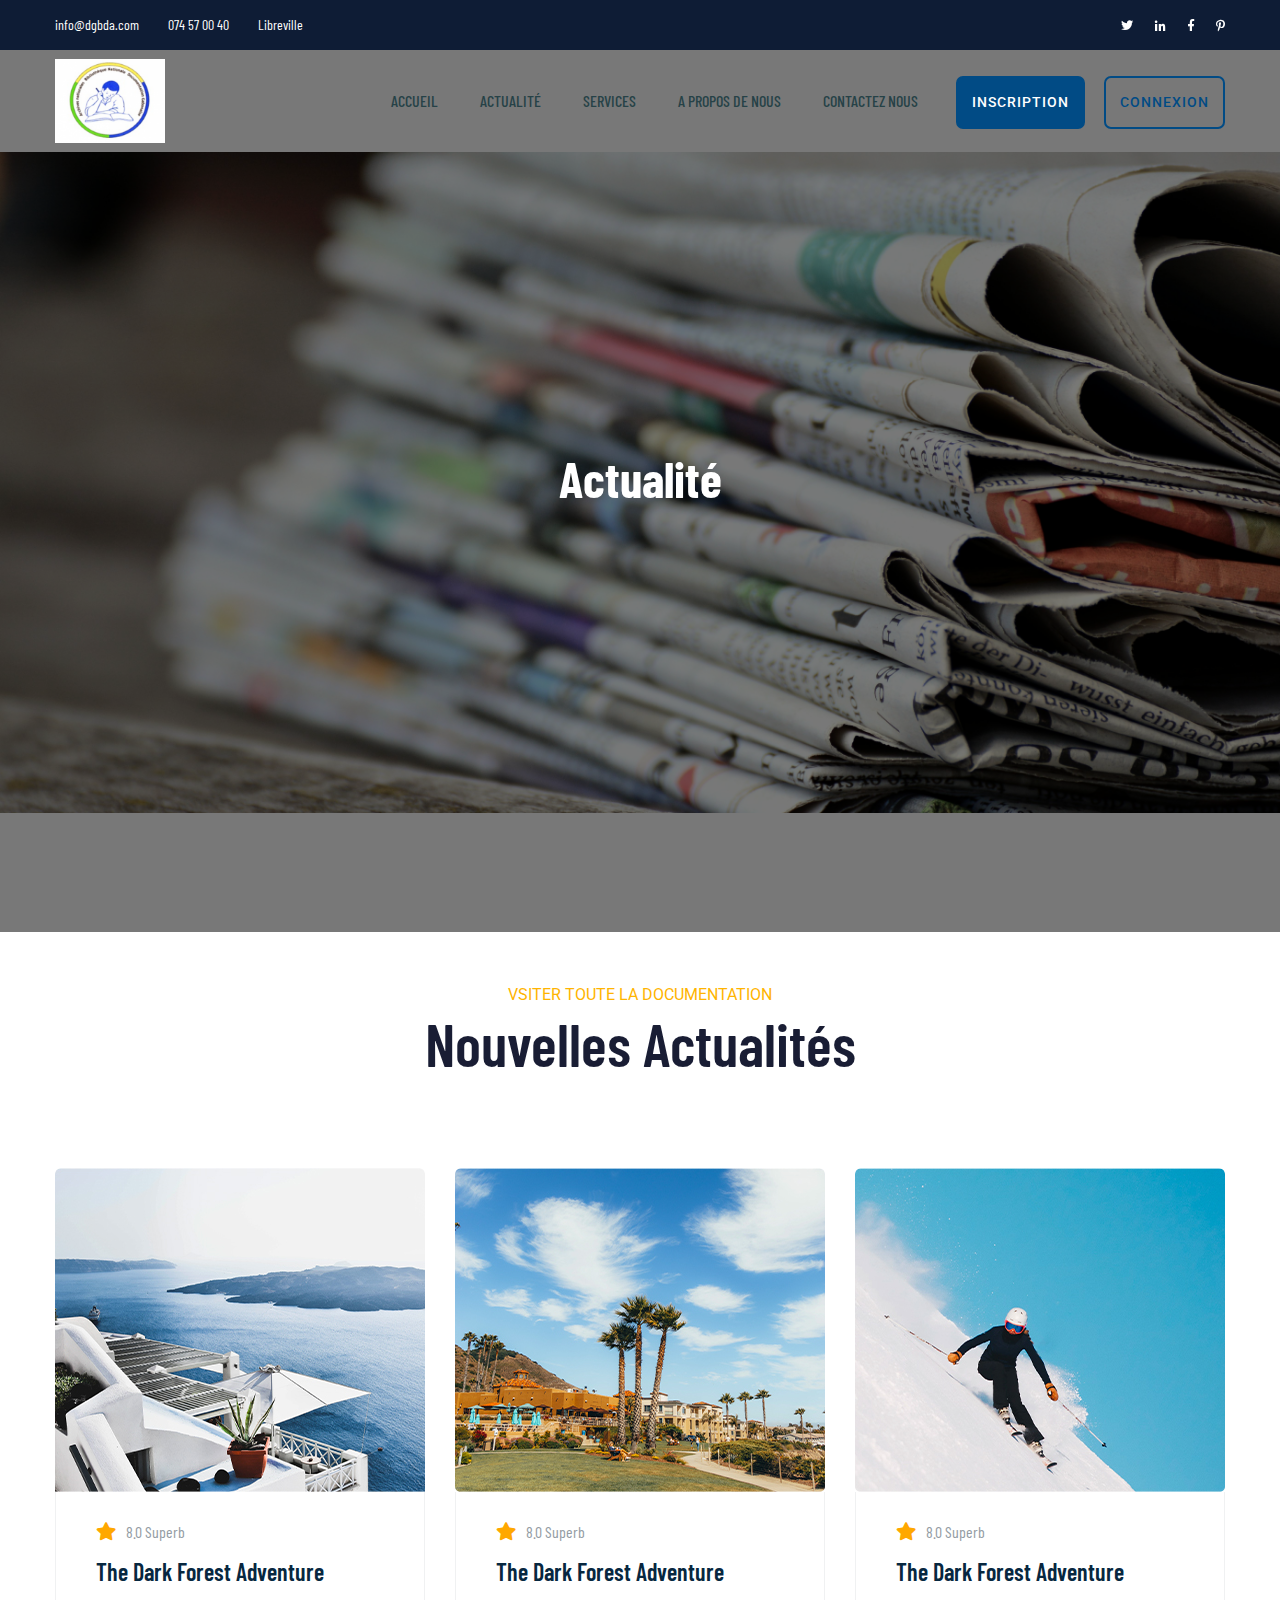
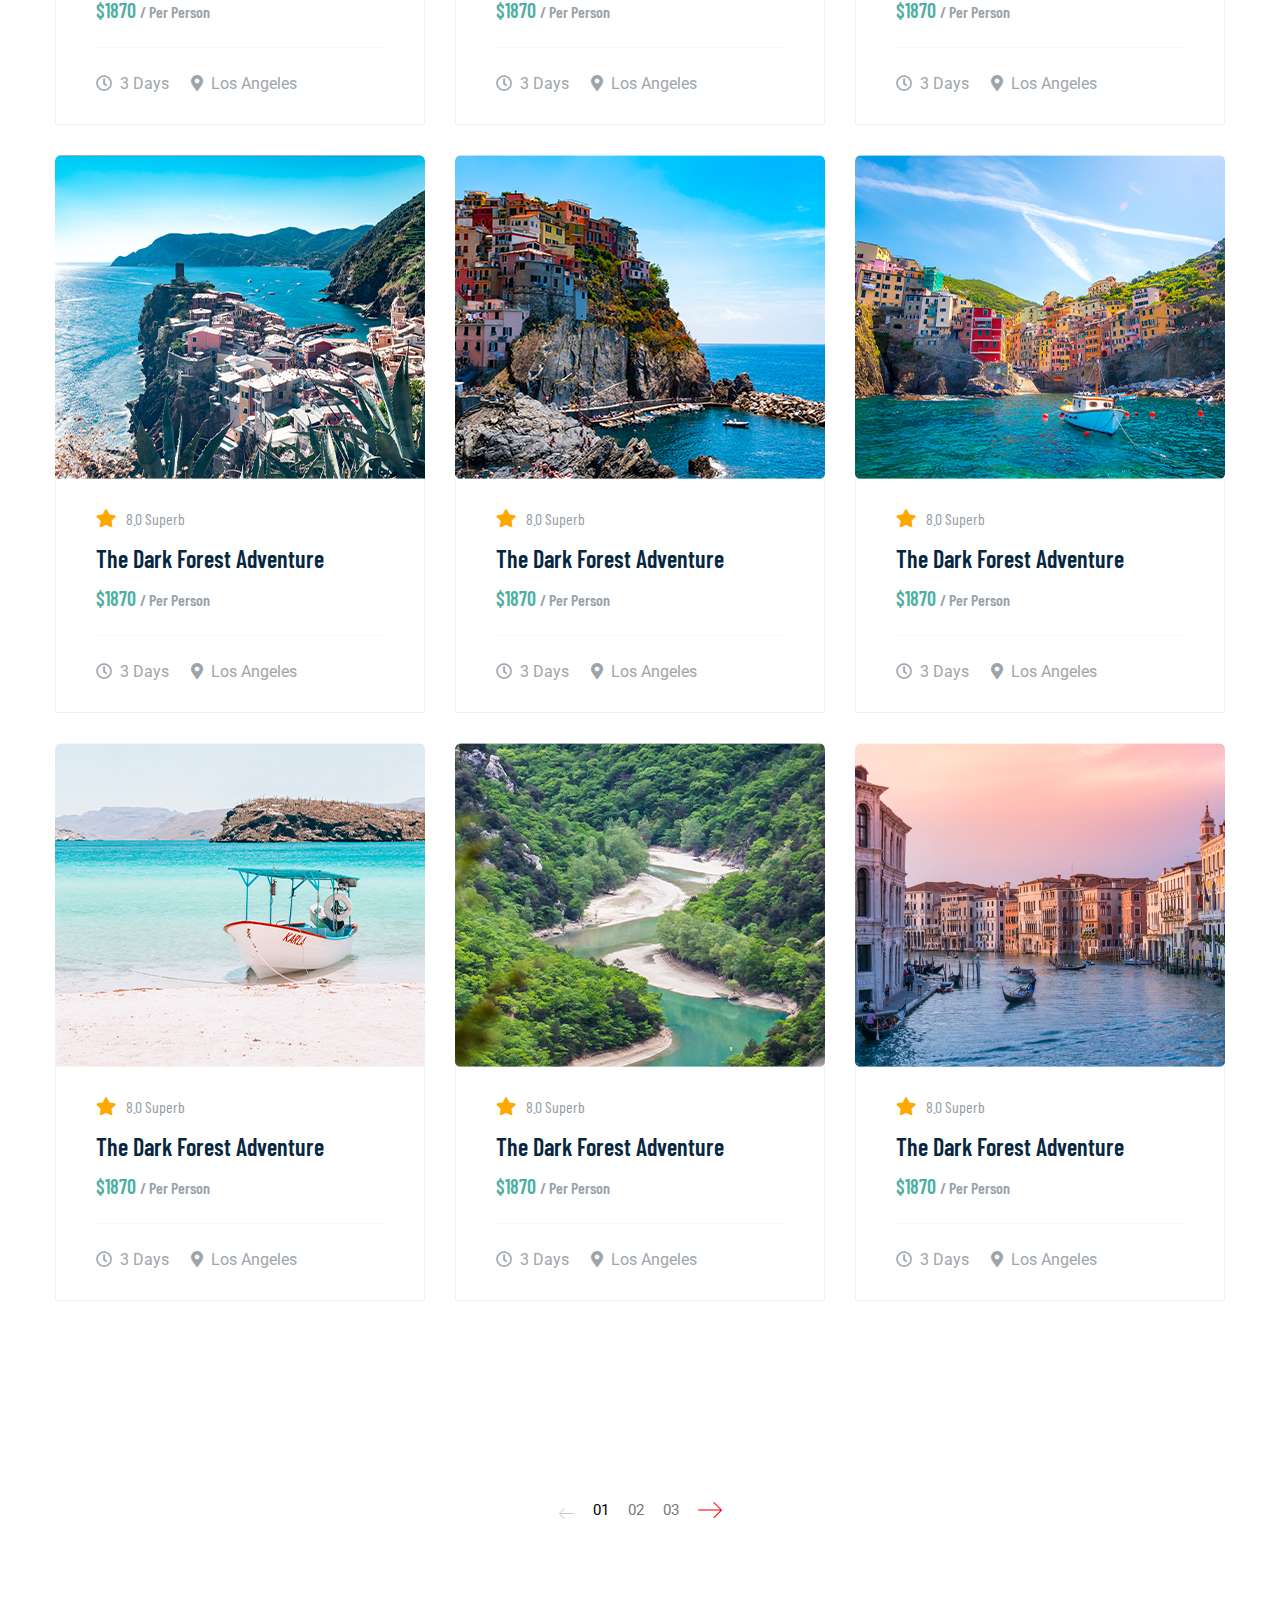
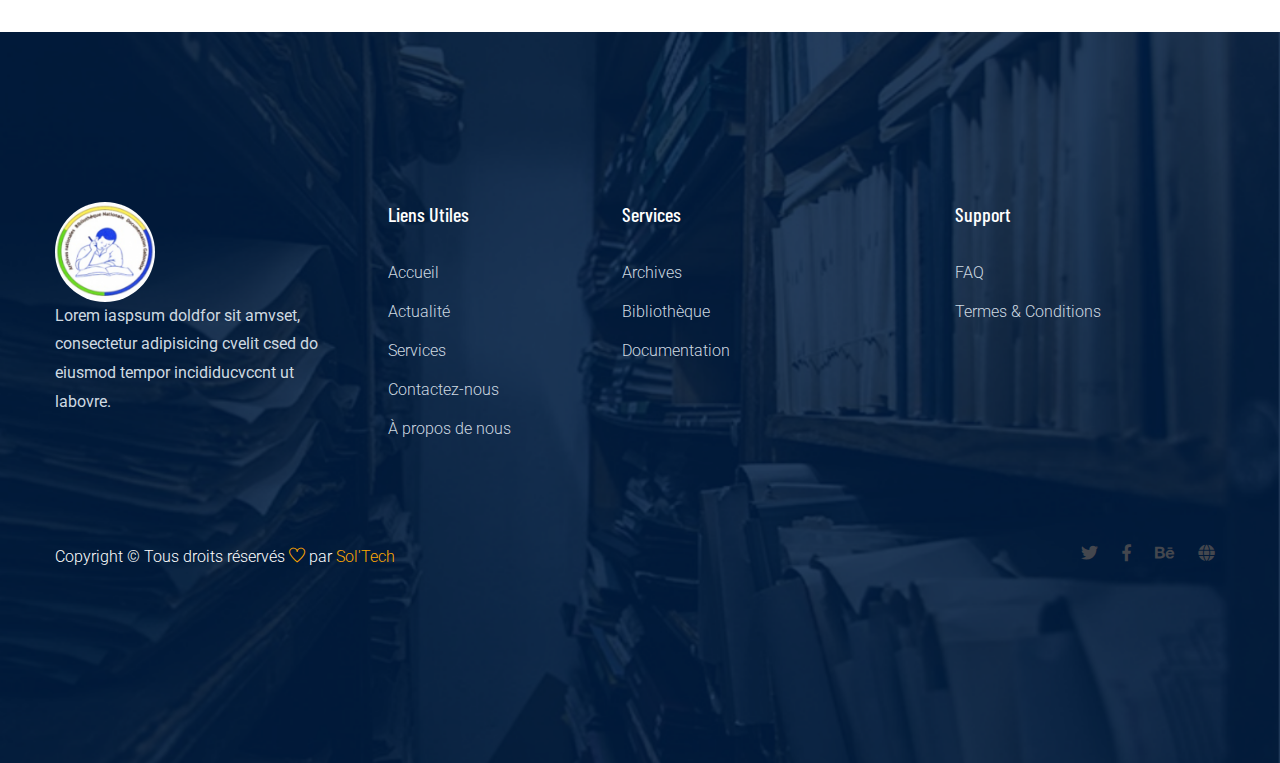
==== commit b03e14d7: "ajout 03h32" ====
--- a/actualite.html
+++ b/actualite.html
@@ -4,7 +4,7 @@
 <head>
     <meta charset="utf-8">
     <meta http-equiv="x-ua-compatible" content="ie=edge">
-    <title>Travel HTML-5 Template </title>
+    <title>DGABD</title>
     <meta name="description" content="">
     <meta name="viewport" content="width=device-width, initial-scale=1">
     <link rel="manifest" href="site.webmanifest">
@@ -45,13 +45,14 @@
         <!-- slider Area Start-->
         <div class="slider-area ">
             <!-- Mobile Menu -->
-            <div class="single-slider slider-height2 d-flex align-items-center"
-                data-background="assets/img/hero/contact_hero.jpg">
+            <div style="height: 41.3em;"  class="single-slider slider-height2 d-flex align-items-center"
+                data-background="newspapers-3488857.jpg">
+                <div class="contact-img"></div>
                 <div class="container">
                     <div class="row">
                         <div class="col-xl-12">
                             <div class="hero-cap text-center">
-                                <h2>Our Packages</h2>
+                                <h2>Actualité</h2>
                             </div>
                         </div>
                     </div>
@@ -67,8 +68,8 @@
                 <div class="row">
                     <div class="col-lg-12">
                         <div class="section-tittle text-center">
-                            <span>FEATURED TOURS Packages</span>
-                            <h2>Favourite Places</h2>
+                            <span>VSITER TOUTE LA DOCUMENTATION</span>
+                            <h2>Nouvelles Actualités</h2>
                         </div>
                     </div>
                 </div>
--- a/assets/css/style.css
+++ b/assets/css/style.css
@@ -472,6 +472,15 @@
     position: relative;
     overflow: hidden;
     margin: 0
+}
+
+.border-btn:hover{
+    color: #ffffff;
+}
+
+.inscription:hover{
+    background-color: #ffffff !important;
+    color: #014b85 !important;
 }
 
 .border-btn::before {
@@ -6366,6 +6375,7 @@
     line-height: 1.4
 }
 
+
 .section-tittle h2 {
     color: #191d34;
     font-size: 60px;
--- a/dgabd.css
+++ b/dgabd.css
@@ -33,4 +33,45 @@
     padding: 14px;
     outline: none;
     border-radius: 7px;
+}
+
+.services-section{
+    transform: translate(9em,2em);
+}
+
+.contact-img{
+    width: 100%;
+    height: 100%;
+    position: absolute;
+    background-color: rgba(0, 0, 0, 0.529);
+}
+
+.log img{
+    width: 110px;   
+}
+
+.footer-log img{
+    width: 100px;
+    border-radius: 50%;   
+}
+
+
+/* .contact-banner-image{
+    width: 100%;
+    text-align: center;
+    background-color: rgba(0, 0, 0, 0.389);
+
+} */
+
+.contact-img-banner{
+    width: 100%;
+    height: 100%;
+    position: absolute;
+    background-color: rgba(0, 0, 0, 0.673);
+}
+
+
+.contact-us-banner{
+    width: auto;
+    height: 100%;
 }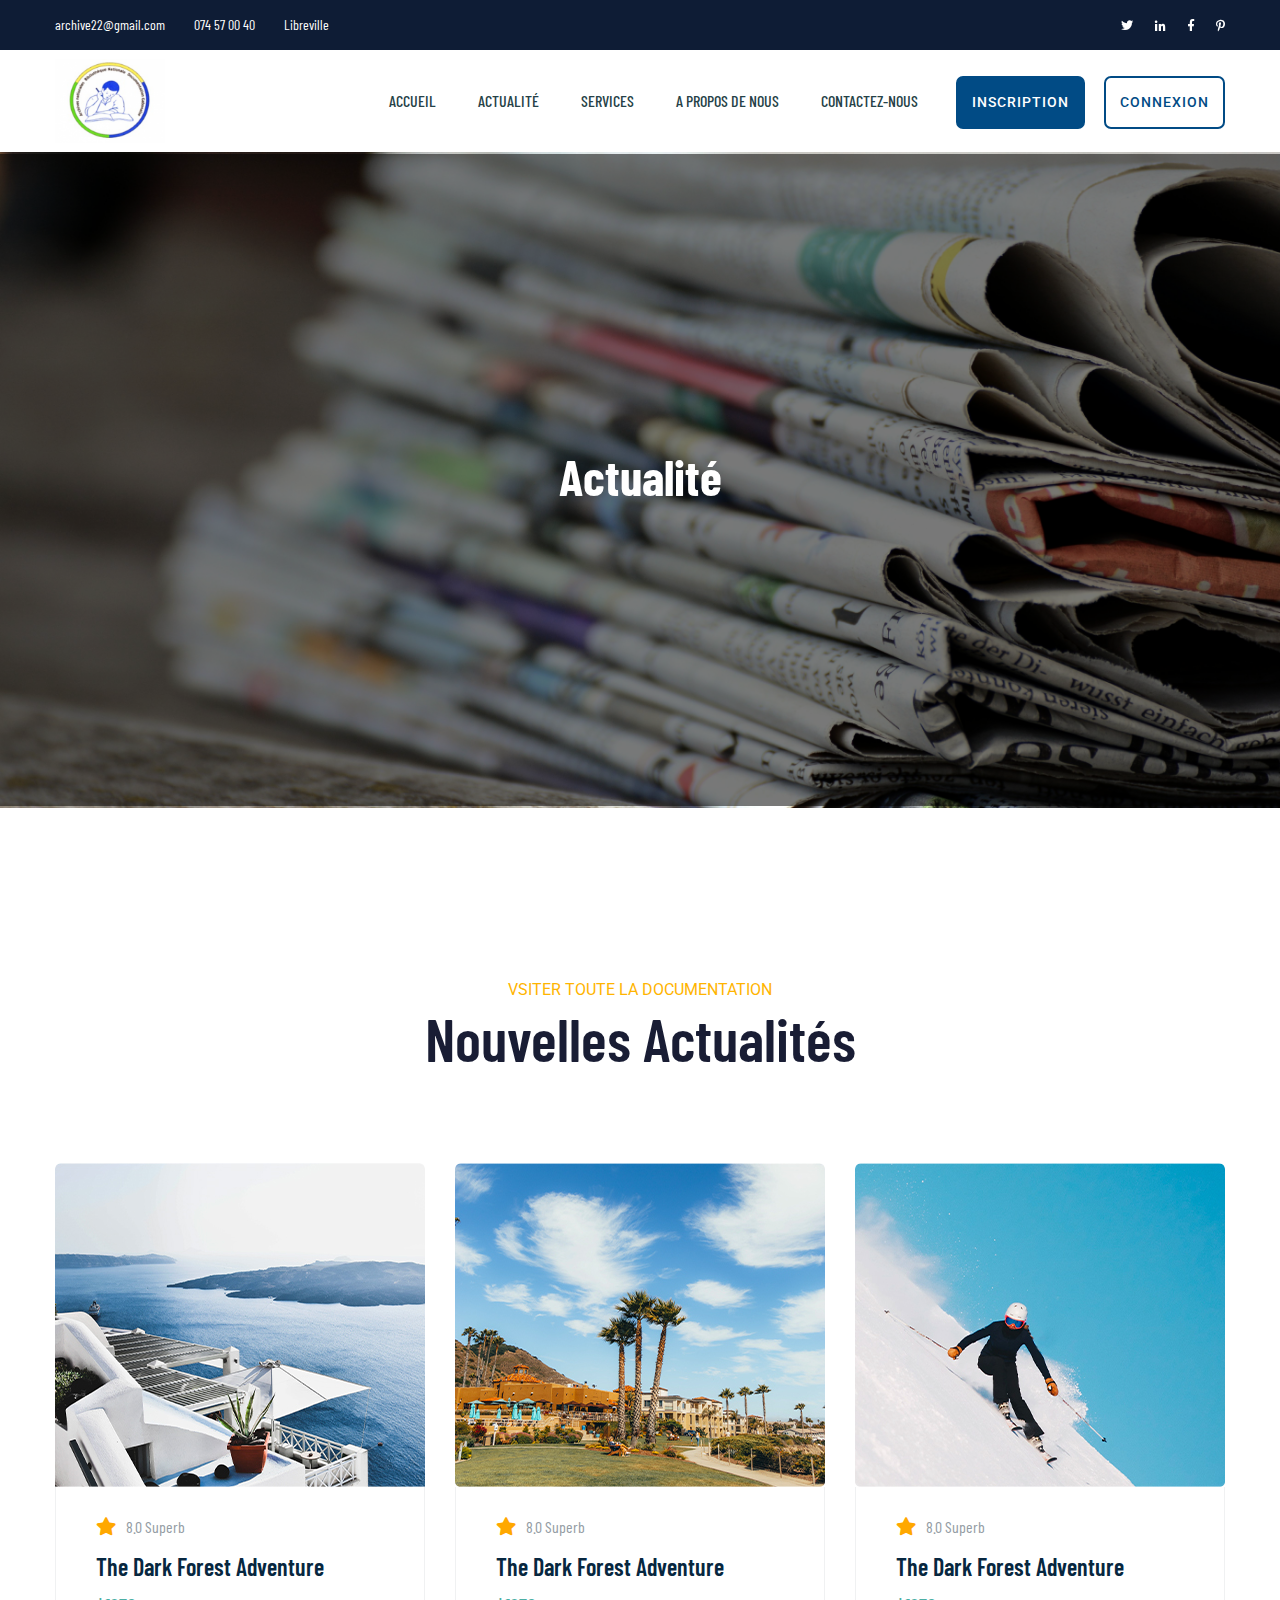
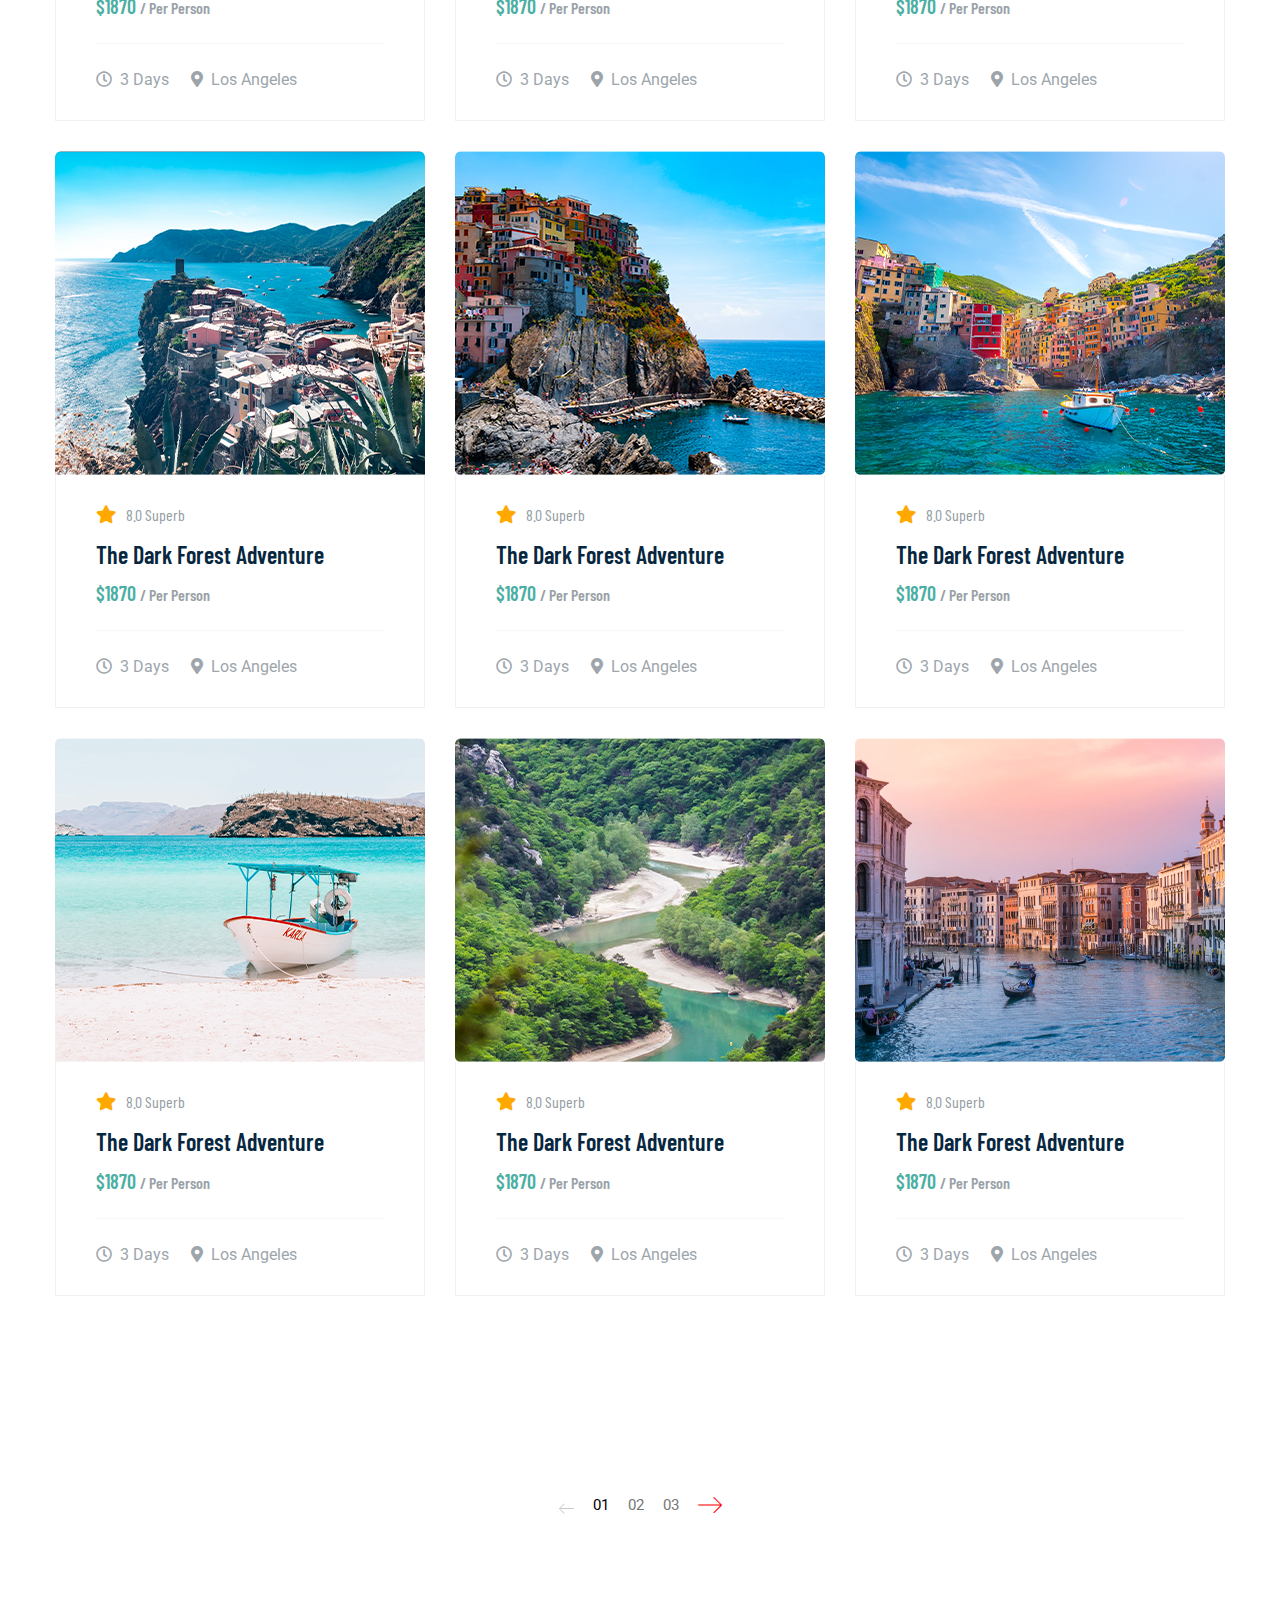
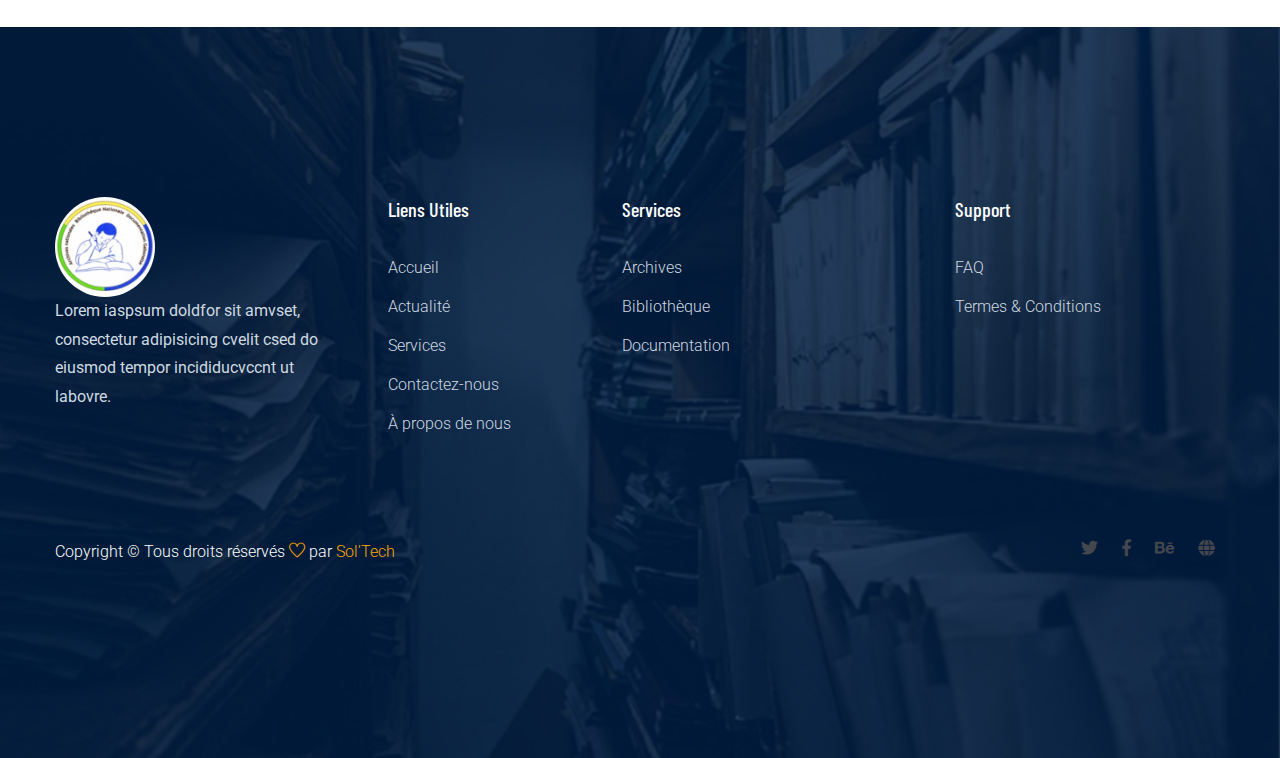
==== commit 21e02dec: "modifs 05h44" ====
--- a/actualite.html
+++ b/actualite.html
@@ -45,10 +45,10 @@
         <!-- slider Area Start-->
         <div class="slider-area ">
             <!-- Mobile Menu -->
-            <div style="height: 41.3em;"  class="single-slider slider-height2 d-flex align-items-center"
-                data-background="newspapers-3488857.jpg">
-                <div class="contact-img"></div>
-                <div class="container">
+            
+            <div style="height:41em;" class="single-slider slider-height2 d-flex align-items-center" data-background="newspapers-3488857.jpg">
+                <div style=" height: 91%; width: 100vw; min-height: 40.8em; max-height: 40.8em;" class="contact-img"></div>
+                <div  class="container">
                     <div class="row">
                         <div class="col-xl-12">
                             <div class="hero-cap text-center">
--- a/dgabd.css
+++ b/dgabd.css
@@ -7,11 +7,8 @@
     background-color: rgba(128, 128, 128, 0.075);
 }
 
-
 .header-image {
-    background-image: url('./archive-3859388_1920.jpg'), radial-gradient(circle, rgba(0, 0, 0, 0.545) 5%, rgba(0, 0, 2, 0.59) 70%) !important;
-
-
+    background-image: url('./archive-3859388_1920.jpg') !important;
 }
 
 #barderecherche {
@@ -71,7 +68,3 @@
 }
 
 
-.contact-us-banner{
-    width: auto;
-    height: 100%;
-}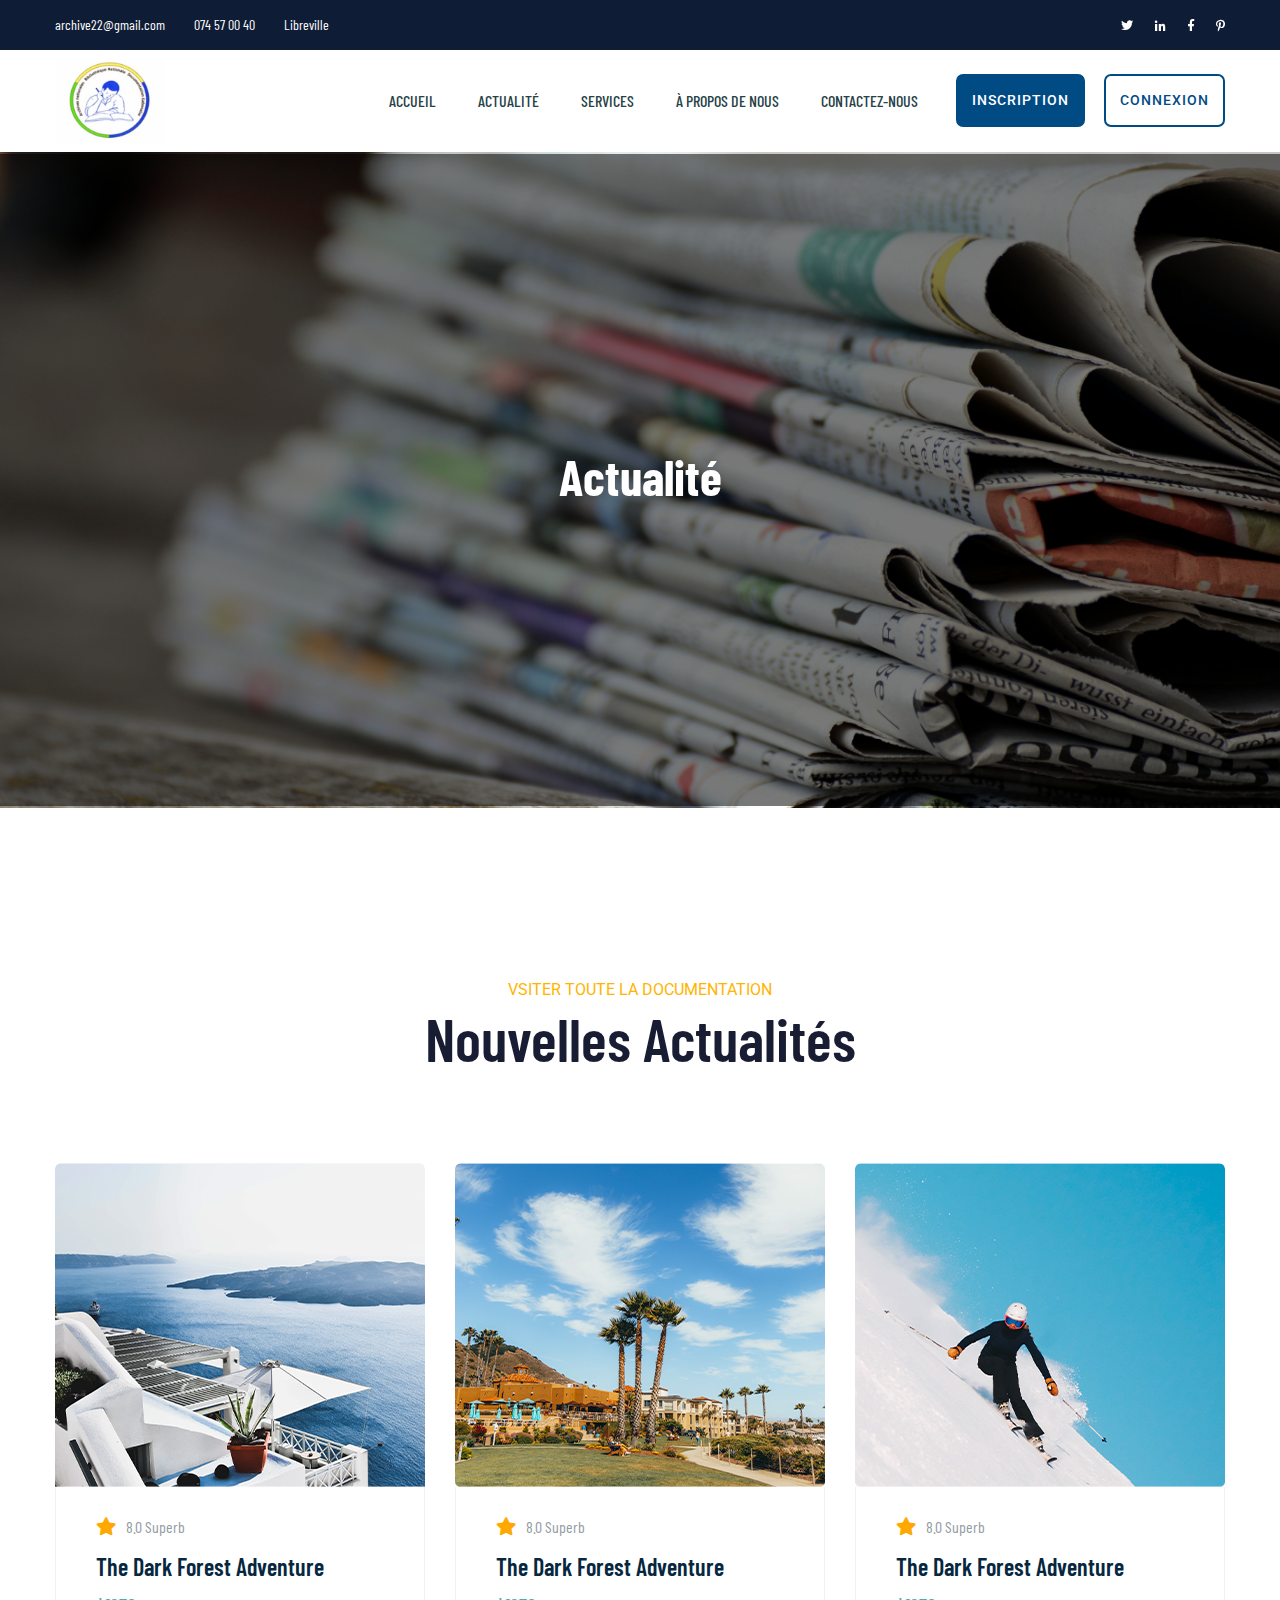
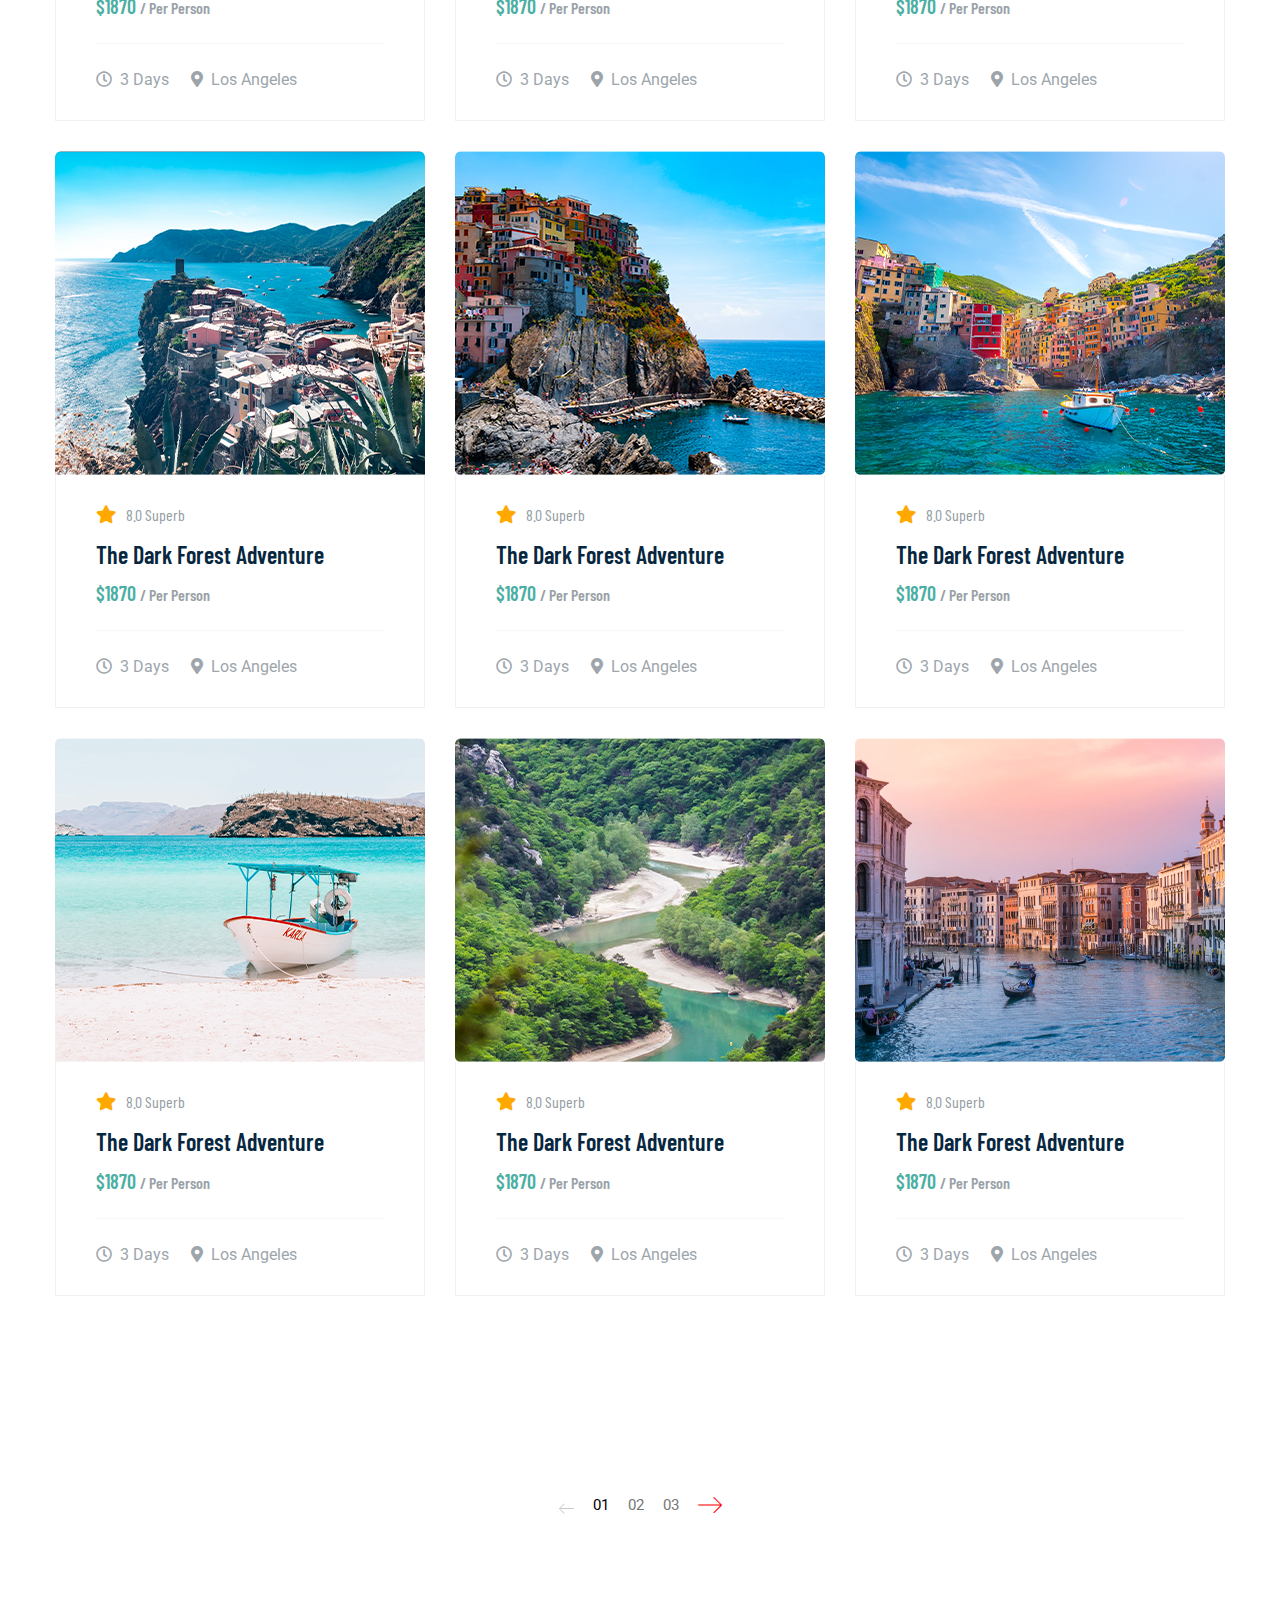
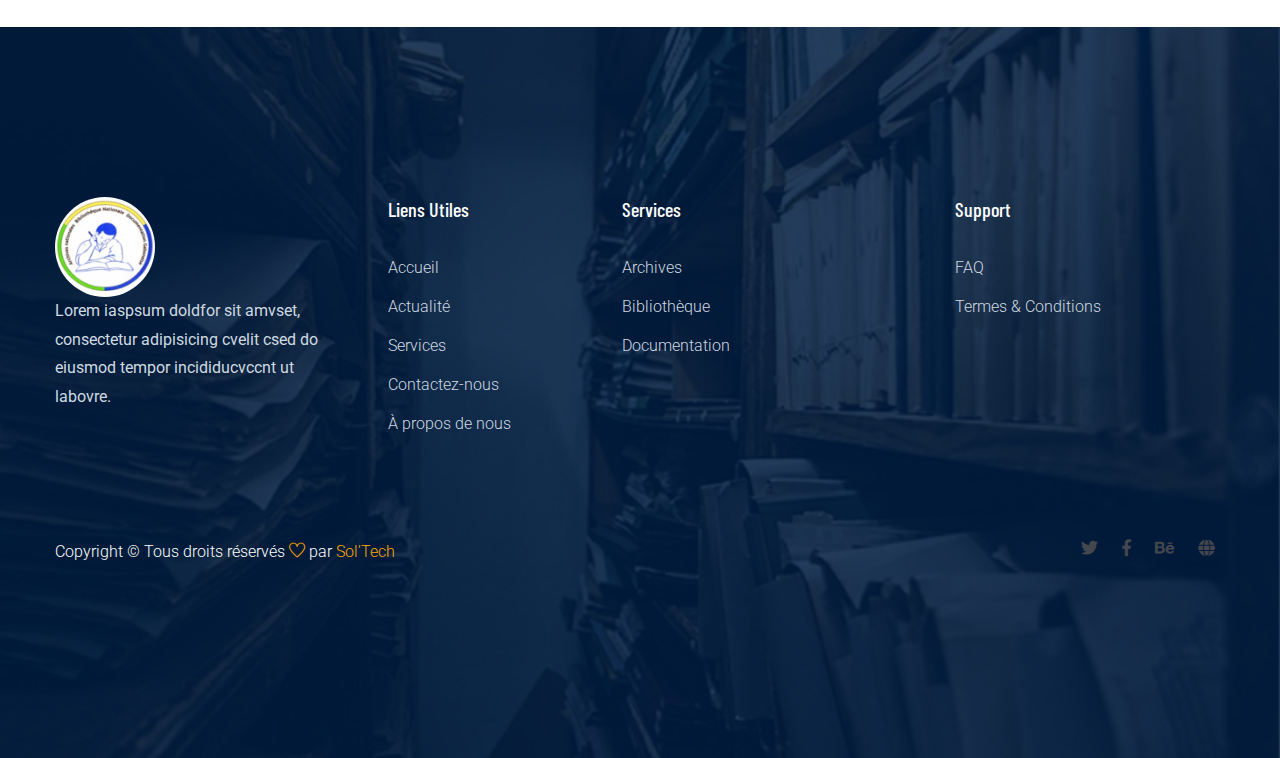
==== commit 6ac1a04a: "Elements des services : cliquables" ====
--- a/actualite.html
+++ b/actualite.html
@@ -46,8 +46,8 @@
         <div class="slider-area ">
             <!-- Mobile Menu -->
             
-            <div style="height:41em;" class="single-slider slider-height2 d-flex align-items-center" data-background="newspapers-3488857.jpg">
-                <div style=" height: 91%; width: 100vw; min-height: 40.8em; max-height: 40.8em;" class="contact-img"></div>
+            <div style="height:41em; width: 100%;" class="single-slider slider-height2 d-flex align-items-center" data-background="newspapers-3488857.jpg">
+                <div style=" height: 91.9%; width: 100%; min-height: 40.8em; max-height: 40.8em;" class="contact-img"></div>
                 <div  class="container">
                     <div class="row">
                         <div class="col-xl-12">
--- a/dgabd.css
+++ b/dgabd.css
@@ -7,12 +7,28 @@
     background-color: rgba(128, 128, 128, 0.075);
 }
 
+.n{
+    position: relative;
+    top: 20px;
+}
+
 .header-image {
     background-image: url('./archive-3859388_1920.jpg') !important;
 }
 
 #barderecherche {
     width: 850px;
+}
+
+.cadreobjectif{
+    position: relative;
+    left: 25%;
+}
+
+.objectif-p-section{
+    position: relative;
+    top: 60px;
+    text-align: center;
 }
 
 .logo img,
@@ -68,3 +84,48 @@
 }
 
 
+/* CSS POUR MODIFIER LA POLICE À LA BANNIER DE L'ACCUEIL */
+
+
+/* @font-face {
+    font-family: 'Optimus';
+    src: url('./OptimusPrincepsSemiBold.ttf');
+} */
+
+
+.text-header-banner{
+    font-family: 'Montserrat'!important;
+    font-size: 70px !important;
+    
+    /* letter-spacing: -4.8px; */
+
+}
+
+
+
+@font-face {
+    font-family: 'optimusprincepssemiboldRg';
+    src: url('optimusprincepssemibold-webfont.woff2') format('woff2'),
+         url('optimusprincepssemibold-webfont.woff') format('woff');
+    font-weight: normal;
+    font-style: normal;
+}
+
+
+/* @font-face {
+    font-family: 'ventura_timesregular';
+    src: url('ventura_times-webfont.woff2') format('woff2'),
+         url('ventura_times-webfont.woff') format('woff');
+    font-weight: normal;
+    font-style: normal;
+
+} */
+
+
+.services-p-section{
+    text-align: center;
+}
+
+
+
+
